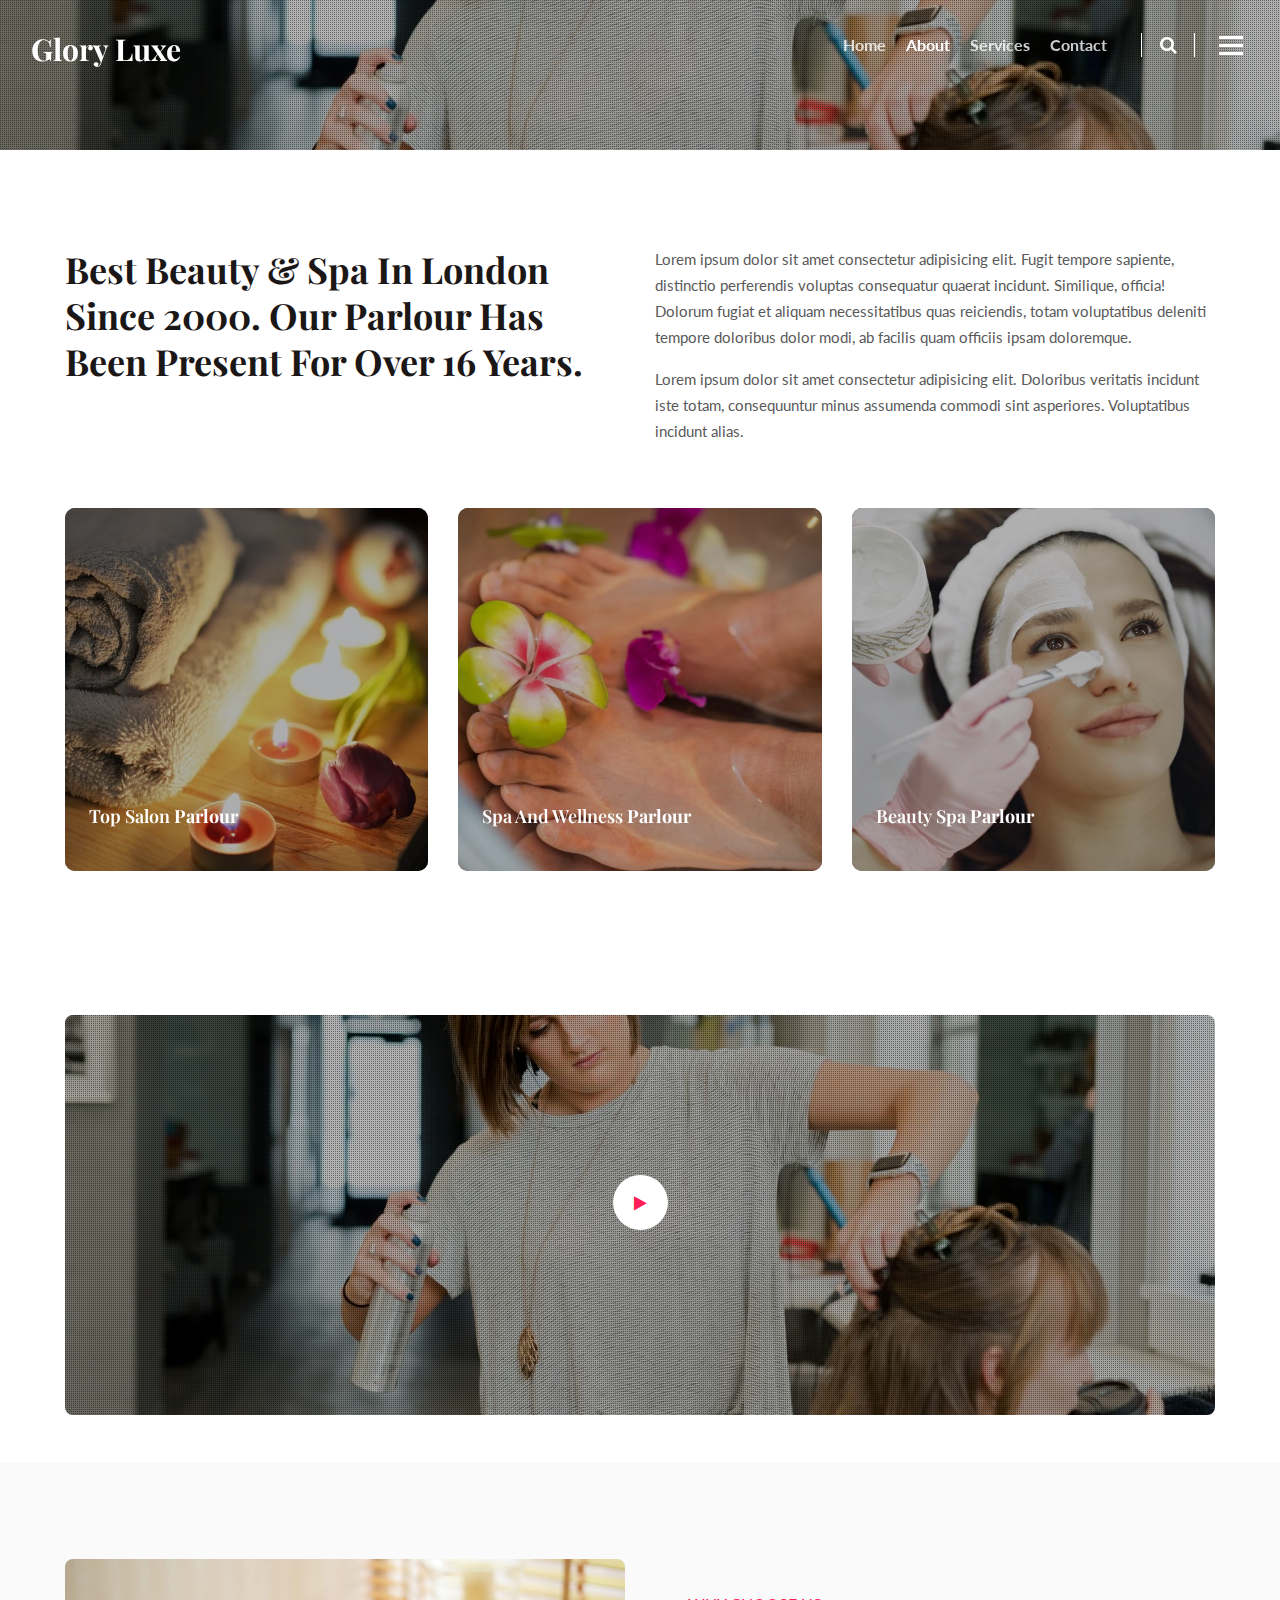
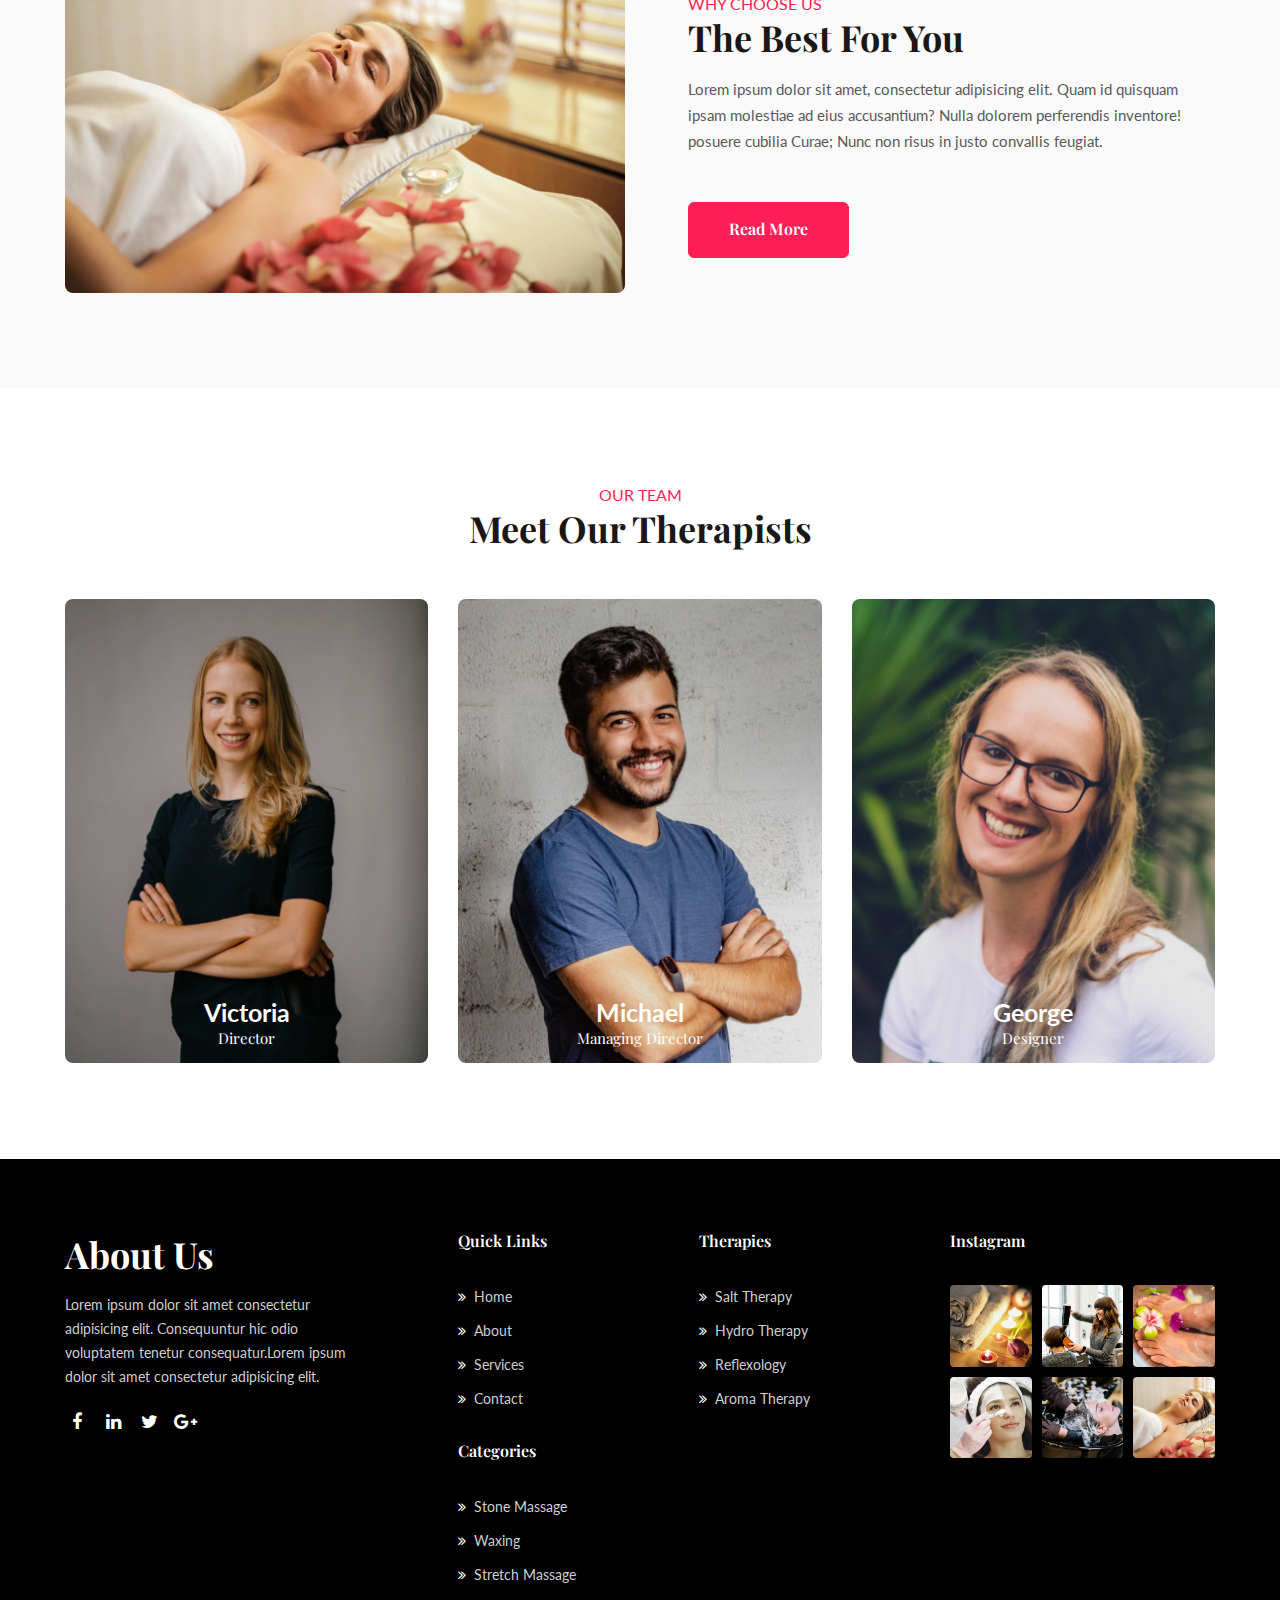
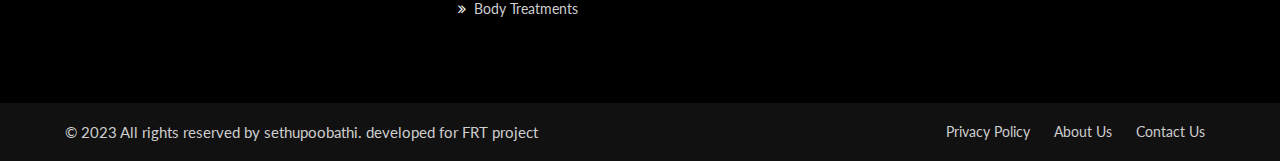
==== about.html @ 77ab6439 "Add files via upload" ====
<!doctype html>
<html lang="zxx">

<head>
	<!-- Required meta tags -->
	<meta charset="utf-8">
	<meta name="viewport" content="width=device-width, initial-scale=1, shrink-to-fit=no">
	<title>Glory Luxe a Beauty & Spa Category Bootstrap Responsive Website Template | About :: W3layouts
	</title>
	<!-- Template CSS -->
	<link rel="stylesheet" href="assets/css/style-starter.css">
	<!-- Template CSS -->
	<link
		href="//fonts.googleapis.com/css2?family=Playfair+Display:ital,wght@0,400;0,600;0,700;1,600&display=swap"
		rel="stylesheet">
	<link href="//fonts.googleapis.com/css2?family=Lato:wght@400;700&display=swap" rel="stylesheet">
	<!-- Template CSS -->
</head>

<body>
	<!--header-->
	<header id="site-header" class="fixed-top">
		<div class="container-fluid">
			<nav class="navbar navbar-expand-lg navbar-dark stroke">
				<h1> <a class="navbar-brand" href="index.html">
						<span class="sub-logo">G</span>lory <span class="sub-logo">L</span>uxe
					</a></h1>
				<!-- if logo is image enable this   
        <a class="navbar-brand" href="#index.html">
            <img src="image-path" alt="Your logo" title="Your logo" style="height:35px;" />
        </a> -->
				<button class="navbar-toggler  collapsed bg-gradient" type="button" data-toggle="collapse"
					data-target="#navbarTogglerDemo02" aria-controls="navbarTogglerDemo02" aria-expanded="false"
					aria-label="Toggle navigation">
					<span class="navbar-toggler-icon fa icon-expand fa-bars"></span>
					<span class="navbar-toggler-icon fa icon-close fa-times"></span>
					</span>
				</button>

				<div class="collapse navbar-collapse" id="navbarTogglerDemo02">
					<ul class="navbar-nav ml-auto">
						<li class="nav-item">
							<a class="nav-link" href="index.html">Home <span class="sr-only">(current)</span></a>
						</li>
						<li class="nav-item active">
							<a class="nav-link" href="about.html">About</a>
						</li>
						<li class="nav-item">
							<a class="nav-link" href="services.html">Services</a>
						</li>
						
						<li class="nav-item">
							<a class="nav-link" href="contact.html">Contact</a>
						</li>
					</ul>
					<!--/search-right-->
					<div class="search-right">
						<a href="#search" class="hnysearch-icon" title="search"><span class="fa fa-search"
								aria-hidden="true"></span></a>
						<!-- search popup -->
						<div id="search" class="pop-overlay">
							<div class="popup">
								<h3 class="hny-title two">Search Here</h3>
								<form action="#" method="post" class="search-box">
									<input type="search" placeholder="Search your Keyword" name="search"
										required="required" autofocus="">
									<button type="submit" class="btn">Search</button>
								</form>

							</div>
							<a class="close" href="#close">×</a>
						</div>
						<!-- /search popup -->
						<a href="#domain" class="domain" data-toggle="modal" data-target="#DomainModal">
							<div class="hamburger1">
								<div></div>
								<div></div>
								<div></div>
							</div>
						</a>

						<!--//search-right-->
					</div>
				</div>
			</nav>
		</div>
	</header>
	<!--/header-->


	<!-- Domain Modal -->
	<div class="modal right fade" id="DomainModal" tabindex="-1" role="dialog" aria-labelledby="DomainModalLabel2">
		<div class="modal-dialog" role="document">
			<div class="modal-content">

				<button type="button" class="close" data-dismiss="modal" aria-label="Close"><span
						aria-hidden="true">&times;</span></button>

				<div class="modal-body">
					<div class="modal__content">
						<h2 class="logo"><a class="logo-brand" href="index.html">
								<span class="sub-logo">G</span>lory <span class="sub-logo">L</span>uxe
							</a></h2>
						<!-- if logo is image enable this   
			<h2 class="logo">
			  <img src="image-path" alt="Your logo" title="Your logo" style="height:35px;" />
			</h2> -->
						<p class="mt-md-3 mt-2">Lorem ipsum dolor sit amet, elit. Eos expedita ipsam at fugiat ab.</p>
						<div class="widget-menu-items mt-sm-5 mt-4">
							<h5 class="widget-title">Menu Items</h5>
							<nav class="navbar p-0">
								<ul class="navbar-nav">
									<li class="nav-item">
										<a class="nav-link" href="index.html">Home</a>
									</li>
									<li class="nav-item active">
										<a class="nav-link" href="about.html">About</a>
									</li>
									<li class="nav-item">
										<a class="nav-link" href="services.html">Services</a>
									</li>
								
									<li class="nav-item">
										<a class="nav-link" href="contact.html">Contact</a>
									</li>
								</ul>
							</nav>
						</div>
						<div class="widget-social-icons mt-sm-5 mt-4">
							<h5 class="widget-title">Contact Us</h5>
							<ul class="icon-rounded address">
								<li>
									<p> #135 block, Barnard St. Brooklyn, <br>NY 10036, USA</p>
								</li>
								<li class="mt-3">
									<p><span class="fa fa-phone"></span> <a
											href="tel:+404-11-22-89">+1-2345-345-678-11</a></p>
								</li>
								<li class="mt-2">
									<p><span class="fa fa-envelope"></span> <a
											href="mailto:medpillhospital@mail.com">gloryluxe@mail.com</a></p>
								</li>
								<li class="top_li1 mt-2">
									<p><span class="fa fa-clock-o"></span> <a href="mailto:medpillhospital@mail.com">Mon
											- Sun 09:00 - 21:00
										</a></p>
								</li>
							</ul>
						</div>
						<div class="widget-social-icons mt-sm-5 mt-4">
							<h5 class="widget-title">Follow Us</h5>
							<ul class="icon-rounded">
								<li><a class="social-link twitter" href="#url" target="_blank"><i
											class="fa fa-twitter"></i></a></li>
								<li><a class="social-link linkedin" href="#url" target="_blank"><i
											class="fa fa-linkedin"></i></a></li>
								<li><a class="social-link tumblr" href="#url" target="_blank"><i
											class="fa fa-tumblr"></i></a></li>
							</ul>
						</div>
					</div>
				</div>
			</div>
			<!-- //modal-content -->
		</div>
		<!-- //modal-dialog -->
	</div>
	<!-- //Domain modal -->
	<!--/inner-banner-->
	<div class="inner-banner">
		<div class="inner-page-infhny">
		</div>
	</div>
	<!--//inner-banner-->
	<div class="w3l-about-us best-services py-5">
		<div class="container py-lg-5 py-sm-4">
			<div class="maghny-gd-1">
				<div class="row about-text">
					<div class="col-lg-6">
						<h3 class="hny-title">Best Beauty & Spa in London since 2000. Our parlour has been present for
							over 16
							years.</h3>
					</div>
					<div class="col-lg-6 mt-lg-0 mt-4">
						<p>Lorem ipsum dolor sit amet consectetur adipisicing elit. Fugit tempore sapiente, distinctio
							perferendis voluptas consequatur quaerat incidunt. Similique, officia! Dolorum fugiat et
							aliquam
							necessitatibus quas reiciendis, totam voluptatibus deleniti tempore doloribus dolor modi, ab
							facilis quam officiis ipsam doloremque.</p>
						<p class="mt-3">Lorem ipsum dolor sit amet consectetur adipisicing elit. Doloribus veritatis
							incidunt iste totam,
							consequuntur minus assumenda commodi sint asperiores. Voluptatibus incidunt alias.</p>
					</div>
				</div>
				<div class="row mt-5">
					<div class="maghny-gd-1 col-lg-4 col-md-6">
						<div class="maghny-grid">
							<figure class="effect-lily border-radius">
								<img class="img-fluid" src="assets/images/ab.jpg">
								<figcaption class="w3set-hny">
									<div>
										<h4>Top Salon <span> Parlour</span></h4>
										<p>Spa </p>
									</div>

								</figcaption>
							</figure>
						</div>
					</div>
					<div class="maghny-gd-1 col-lg-4 col-md-6 mt-md-0 mt-4">
						<div class="maghny-grid">
							<figure class="effect-lily border-radius">
								<img class="img-fluid" src="assets/images/ab2.jpg">
								<figcaption class="w3set-hny">
									<div>
										<h4>Spa and Wellness <span> Parlour</span></h4>
										<p>Pedicure </p>
									</div>

								</figcaption>
							</figure>
						</div>
					</div>
					<div class="maghny-gd-1 col-lg-4 col-md-6 mt-lg-0 mt-4">
						<div class="maghny-grid">
							<figure class="effect-lily border-radius">
								<img class="img-fluid" src="assets/images/ab3.jpg">
								<figcaption class="w3set-hny">
									<div>
										<h4>Beauty Spa <span> Parlour</span></h4>
										<p>Facial </p>
									</div>

								</figcaption>
							</figure>
						</div>
					</div>
				</div>
			</div>
		</div>
	</div>
	<!-- //bottom-grids -->
	<section class="w3l-about4" id="about">
		<div class="new-block py-5">
			  
				<div class="container">
				<div class="pop-img-ab position-relative">
					<div class="history-info">
				  <!-- <a href="#popup-video" class="play-view text-center position-absolute">
							  <span class="video-play-icon">
								  <span class="fa fa-play"></span>
							  </span>
						  </a> -->
	  
				  <a href="#small-dialog" class="popup-with-zoom-anim play-view text-center position-absolute">
					<span class="video-play-icon">
					  <span class="fa fa-play"></span>
					</span>
				  </a>
	  
				  <!-- dialog itself, mfp-hide class is required to make dialog hidden -->
				  <div id="small-dialog" class="zoom-anim-dialog mfp-hide">
					<iframe src="https://player.vimeo.com/video/74254578" frameborder="0" allow="autoplay; fullscreen" allowfullscreen></iframe>
				  </div>
				</div>
			  </div>
			</div>
		  </div>
		</div>
	</div>
	  </section>
	   <!-- //content-6-section -->
	<div class="w3l-bottom-grids py-5">
		<div class="container py-lg-5">
			<div class="row bottomhny-grids-sec align-items-center">
				<div class="col-lg-6 bottomhny-1">
					<img class="img-fluid" src="assets/images/banner1.jpg">
				</div>
				<div class="col-lg-6 bottomhny-gd-ingf pl-lg-5 mt-lg-0 mt-5">
					<h6 class="sub-title">Why Choose Us</h6>
					<h3 class="hny-title">The Best for You</h3>
					<p class="mt-3">Lorem ipsum dolor sit amet, consectetur adipisicing elit. Quam id quisquam ipsam
						molestiae ad eius accusantium? Nulla dolorem perferendis inventore! posuere cubilia Curae;
						Nunc non risus in justo convallis feugiat.</p>
					<div class="ready-more mt-lg-5 mt-4">
						<a class="btn btn-style btn-primary" href="about.html">Read More</a>
					</div>
				</div>
			</div>
		</div>
	</div>
	<!-- //bottom-grids -->
	<!-- team -->
	<section class="w3l-team" id="team">
		<div class="team-block py-5">
			<div class="container py-lg-5">
				<div class="wthree-title text-center mb-lg-0 mb-4">
					<h6 class="sub-title">Our Team</h6>
					<h3 class="hny-title">Meet Our Therapists</h3>
				</div>
				<div class="row">
					<div class="col-lg-4 col-sm-6 mt-lg-5 mt-3">
						<div class="box16">
							<a href="#url"><img src="assets/images/team1.jpg" alt="" class="img-fluid" /></a>
							<div class="box-content">
								<h3 class="title"><a href="#url">Victoria</a></h3>
								<span class="post">Director</span>
								<ul class="social">
									<li>
										<a href="#" class="facebook">
											<span class="fa fa-facebook-f"></span>
										</a>
									</li>
									<li>
										<a href="#" class="twitter">
											<span class="fa fa-twitter"></span>
										</a>
									</li>
								</ul>
							</div>
						</div>
					</div>
					<div class="col-lg-4 col-sm-6 mt-lg-5 mt-3">
						<div class="box16">
							<a href="#url"><img src="assets/images/team2.jpg" alt="" class="img-fluid" /></a>
							<div class="box-content">
								<h3 class="title"><a href="#url">Michael</a></h3>
								<span class="post">Managing Director</span>
								<ul class="social">
									<li>
										<a href="#" class="facebook">
											<span class="fa fa-facebook-f"></span>
										</a>
									</li>
									<li>
										<a href="#" class="twitter">
											<span class="fa fa-twitter"></span>
										</a>
									</li>
								</ul>
							</div>
						</div>
					</div>
					<div class="col-lg-4 col-sm-6 mt-lg-5 mt-3">
						<div class="box16">
							<a href="#url"><img src="assets/images/team3.jpg" alt="" class="img-fluid" /></a>
							<div class="box-content">
								<h3 class="title"><a href="#url">George</a></h3>
								<span class="post">Designer</a></span>
								<ul class="social">
									<li>
										<a href="#" class="facebook">
											<span class="fa fa-facebook-f"></span>
										</a>
									</li>
									<li>
										<a href="#" class="twitter">
											<span class="fa fa-twitter"></span>
										</a>
									</li>
								</ul>
							</div>
						</div>
					</div>

				</div>
			</div>
		</div>
	</section>
	<!-- //team -->

	<!-- footer-66 -->
	<footer class="w3l-footer-66">
		<section class="footer-inner-main">
			<div class="footer-hny-grids py-5">
				<div class="container py-lg-4">
					<div class="text-txt">
						<div class="right-side">
							<div class="row sub-columns">
								<div class="col-lg-4 col-md-6 sub-one-left pr-lg-4">
									<h3 class="hny-title two mb-3">About Us</h3>
									<!-- if logo is image enable this   
										<a class="navbar-brand" href="#index.html">
											<img src="image-path" alt="Your logo" title="Your logo" style="height:35px;" />
										</a> -->
									<p class="pr-lg-5">Lorem ipsum dolor sit amet consectetur adipisicing elit.
										Consequuntur hic odio voluptatem tenetur consequatur.Lorem ipsum dolor sit amet
										consectetur adipisicing elit. </p>
									<div class="columns-2">
										<ul class="social">
											<li><a href="#facebook"><span class="fa fa-facebook"
														aria-hidden="true"></span></a>
											</li>
											<li><a href="#linkedin"><span class="fa fa-linkedin"
														aria-hidden="true"></span></a>
											</li>
											<li><a href="#twitter"><span class="fa fa-twitter"
														aria-hidden="true"></span></a>
											</li>
											<li><a href="#google"><span class="fa fa-google-plus"
														aria-hidden="true"></span></a>
											</li>

										</ul>
									</div>
								</div>
								<div class="col-lg-5 col-md-6 sub-one-left mid-footer-gd">
									<div class="sub-two-right">
										<h6>Quick Links</h6>
										<ul>
											<li><a href="index.html"><span
														class="fa fa-angle-double-right mr-2"></span>Home</a>
											</li>
											<li><a href="about.html"><span
														class="fa fa-angle-double-right mr-2"></span>About</a>
											</li>
											<li><a href="services.html"><span
														class="fa fa-angle-double-right mr-2"></span>Services</a></li>
											<li><a href="contact.html"><span
														class="fa fa-angle-double-right mr-2"></span>Contact</a></li>
										</ul>
									</div>
									<div class="sub-two-right">
										<h6>Therapies</h6>
										<ul>
											<li><a href="#"><span class="fa fa-angle-double-right mr-2"></span>Salt
													Therapy</a>
											</li>
											<li><a href="#"><span class="fa fa-angle-double-right mr-2"></span>Hydro
													Therapy</a>
											</li>
											<li><a href="#"><span
														class="fa fa-angle-double-right mr-2"></span>Reflexology</a>
											</li>
											<li><a href="#"><span class="fa fa-angle-double-right mr-2"></span>Aroma
													Therapy</a>
											</li>
										</ul>
									</div>
									<div class="sub-two-right">
										<h6>Categories</h6>
										<ul>
											<li><a href="#"><span class="fa fa-angle-double-right mr-2"></span>Stone
													Massage</a></li>
											<li><a href="#"><span
														class="fa fa-angle-double-right mr-2"></span>Waxing</a>
											</li>
											<li><a href="#support"><span
														class="fa fa-angle-double-right mr-2"></span>Stretch Massage</a>
											</li>
											<li><a href="#terms"><span class="fa fa-angle-double-right mr-2"></span>Body
													Treatments</a>
											</li>
										</ul>
									</div>
								</div>
								<div class="col-lg-3 col-md-6 sub-one-left">
									<h6>Instagram</h6>
									<div class="footer-img-grids">
										<div class="gd-img-ft">
											<a class="" href="#">
												<img class="rounded img-fluid img-responsive" src="assets/images/ab.jpg"
													alt="image">
											</a>
										</div>
										<div class="gd-img-ft">
											<a class="" href="#">
												<img class="rounded img-fluid img-responsive"
													src="assets/images/ab1.jpg" alt="image">
											</a>
										</div>
										<div class="gd-img-ft">
											<a class="" href="#">
												<img class="rounded img-fluid img-responsive"
													src="assets/images/ab2.jpg" alt="image">
											</a>
										</div>
										<div class="gd-img-ft">
											<a class="" href="#">
												<img class="rounded img-fluid img-responsive"
													src="assets/images/ab3.jpg" alt="image">
											</a>
										</div>
										<div class="gd-img-ft">
											<a class="" href="#">
												<img class="rounded img-fluid img-responsive"
													src="assets/images/ab4.jpg" alt="image">
											</a>
										</div>
										<div class="gd-img-ft">
											<a class="" href="#">
												<img class="rounded img-fluid img-responsive"
													src="assets/images/ab5.jpg" alt="image">
											</a>
										</div>

									</div>
								</div>
							</div>
						</div>
					</div>
				</div>
			</div>
			<div class="below-section">
				<div class="container">
					<div class="copyright-footer">
						<div class="columns text-lg-left">
							<p>© 2023 All rights reserved by sethupoobathi. developed for FRT project<a</a></p>
						</div>
						<ul class="columns text-lg-right">
							<li><a href="#">Privacy Policy</a>
							</li>
							<li><a href="about.html">About Us</a>
							</li>
							<li><a href="contact.html">Contact Us</a>
							</li>
						</ul>
					</div>
				</div>
			</div>
			<!-- copyright -->
			<!-- move top -->
			<button onclick="topFunction()" id="movetop" title="Go to top">
				<span class="fa fa-arrow-up" aria-hidden="true"></span>
			</button>
			<script>
				// When the user scrolls down 20px from the top of the document, show the button
				window.onscroll = function () {
					scrollFunction()
				};

				function scrollFunction() {
					if (document.body.scrollTop > 20 || document.documentElement.scrollTop > 20) {
						document.getElementById("movetop").style.display = "block";
					} else {
						document.getElementById("movetop").style.display = "none";
					}
				}

				// When the user clicks on the button, scroll to the top of the document
				function topFunction() {
					document.body.scrollTop = 0;
					document.documentElement.scrollTop = 0;
				}
			</script>
			<!-- /move top -->

		</section>
	</footer>
	<!--//footer-66 -->
</body>

</html>
<script src="assets/js/jquery-3.3.1.min.js"></script>

<!-- disable body scroll which navbar is in active -->
<script src="assets/js/jquery.magnific-popup.min.js"></script>
<script>
	$(document).ready(function () {
		$('.popup-with-zoom-anim').magnificPopup({
			type: 'inline',

			fixedContentPos: false,
			fixedBgPos: true,

			overflowY: 'auto',

			closeBtnInside: true,
			preloader: false,

			midClick: true,
			removalDelay: 300,
			mainClass: 'my-mfp-zoom-in'
		});

		$('.popup-with-move-anim').magnificPopup({
			type: 'inline',

			fixedContentPos: false,
			fixedBgPos: true,

			overflowY: 'auto',

			closeBtnInside: true,
			preloader: false,

			midClick: true,
			removalDelay: 300,
			mainClass: 'my-mfp-slide-bottom'
		});
	});
</script>
<!--//-->
<!-- stats -->
<script src="assets/js/jquery.waypoints.min.js"></script>
<script src="assets/js/jquery.countup.js"></script>
<script>
	$('.counter').countUp();
</script>
<!-- //stats -->
<!-- disable body scroll which navbar is in active -->
<script>
	$(function () {
		$('.navbar-toggler').click(function () {
			$('body').toggleClass('noscroll');
		})
	});
</script>
<!-- disable body scroll which navbar is in active -->

<!--/MENU-JS-->
<script>
	$(window).on("scroll", function () {
		var scroll = $(window).scrollTop();

		if (scroll >= 80) {
			$("#site-header").addClass("nav-fixed");
		} else {
			$("#site-header").removeClass("nav-fixed");
		}
	});

	//Main navigation Active Class Add Remove
	$(".navbar-toggler").on("click", function () {
		$("header").toggleClass("active");
	});
	$(document).on("ready", function () {
		if ($(window).width() > 991) {
			$("header").removeClass("active");
		}
		$(window).on("resize", function () {
			if ($(window).width() > 991) {
				$("header").removeClass("active");
			}
		});
	});
</script>
<!--//MENU-JS-->
<script src="assets/js/bootstrap.min.js"></script>
---- assets/css/style-starter.css ----
@charset "UTF-8";

/*--
Author: W3layouts
Author URL: http://w3layouts.com
--*/
/*!
 * Bootstrap v4.4.1 (https://getbootstrap.com/)
 * Copyright 2011-2019 The Bootstrap Authors
 * Copyright 2011-2019 Twitter, Inc.
 * Licensed under MIT (https://github.com/twbs/bootstrap/blob/master/LICENSE)
 */
:root {
  --blue: #007bff;
  --indigo: #6610f2;
  --purple: #6f42c1;
  --pink: #e83e8c;
  --red: #dc3545;
  --orange: #fd7e14;
  --yellow: #ffc107;
  --green: #28a745;
  --teal: #20c997;
  --cyan: #17a2b8;
  --white: #fff;
  --gray: #6c757d;
  --gray-dark: #343a40;
  --primary: #d63447;
  --secondary: #f57b51;
  --success: #28a745;
  --info: #17a2b8;
  --warning: #ffc107;
  --danger: #dc3545;
  --light: #f8f9fa;
  --dark: #343a40;
  --breakpoint-xs: 0;
  --breakpoint-sm: 576px;
  --breakpoint-md: 768px;
  --breakpoint-lg: 992px;
  --breakpoint-xl: 1200px;
  --font-family-sans-serif: -apple-system, BlinkMacSystemFont, "Segoe UI", Roboto, "Helvetica Neue", Arial, "Noto Sans", sans-serif, "Apple Color Emoji", "Segoe UI Emoji", "Segoe UI Symbol", "Noto Color Emoji";
  --font-family-monospace: SFMono-Regular, Menlo, Monaco, Consolas, "Liberation Mono", "Courier New", monospace;
}

*,
*::before,
*::after {
  box-sizing: border-box;
}

html {
  font-family: sans-serif;
  line-height: 1.15;
  -webkit-text-size-adjust: 100%;
  -webkit-tap-highlight-color: rgba(0, 0, 0, 0);
}

article,
aside,
figcaption,
figure,
footer,
header,
hgroup,
main,
nav,
section {
  display: block;
}

body {
  margin: 0;
  font-family: -apple-system, BlinkMacSystemFont, "Segoe UI", Roboto, "Helvetica Neue", Arial, "Noto Sans", sans-serif, "Apple Color Emoji", "Segoe UI Emoji", "Segoe UI Symbol", "Noto Color Emoji";
  font-size: 1rem;
  font-weight: 400;
  line-height: 1.5;
  color: #212529;
  text-align: left;
  background-color: #fff;
}

[tabindex="-1"]:focus:not(:focus-visible) {
  outline: 0 !important;
}

hr {
  box-sizing: content-box;
  height: 0;
  overflow: visible;
}

h1,
h2,
h3,
h4,
h5,
h6 {
  margin-top: 0;
  margin-bottom: 0.5rem;
}

p {
  margin-top: 0;
  margin-bottom: 1rem;
}

abbr[title],
abbr[data-original-title] {
  text-decoration: underline;
  -webkit-text-decoration: underline dotted;
  text-decoration: underline dotted;
  cursor: help;
  border-bottom: 0;
  -webkit-text-decoration-skip-ink: none;
  text-decoration-skip-ink: none;
}

address {
  margin-bottom: 1rem;
  font-style: normal;
  line-height: inherit;
}

ol,
ul,
dl {
  margin-top: 0;
  margin-bottom: 1rem;
}

ol ol,
ul ul,
ol ul,
ul ol {
  margin-bottom: 0;
}

dt {
  font-weight: 700;
}

dd {
  margin-bottom: .5rem;
  margin-left: 0;
}

blockquote {
  margin: 0 0 1rem;
}

b,
strong {
  font-weight: bolder;
}

small {
  font-size: 80%;
}

sub,
sup {
  position: relative;
  font-size: 75%;
  line-height: 0;
  vertical-align: baseline;
}

sub {
  bottom: -.25em;
}

sup {
  top: -.5em;
}

a {
  color: #ff1e56;
  text-decoration: none;
  background-color: transparent;
}

a:hover {
  color: #FF0040;
  text-decoration: underline;
}

a:not([href]) {
  color: inherit;
  text-decoration: none;
}

a:not([href]):hover {
  color: inherit;
  text-decoration: none;
}

pre,
code,
kbd,
samp {
  font-family: SFMono-Regular, Menlo, Monaco, Consolas, "Liberation Mono", "Courier New", monospace;
  font-size: 1em;
}

pre {
  margin-top: 0;
  margin-bottom: 1rem;
  overflow: auto;
}

figure {
  margin: 0 0 1rem;
}

img {
  vertical-align: middle;
  border-style: none;
}

svg {
  overflow: hidden;
  vertical-align: middle;
}

table {
  border-collapse: collapse;
}

caption {
  padding-top: 0.75rem;
  padding-bottom: 0.75rem;
  color: #6c757d;
  text-align: left;
  caption-side: bottom;
}

th {
  text-align: inherit;
}

label {
  display: inline-block;
  margin-bottom: 0.5rem;
}

button {
  border-radius: 0;
}

button:focus {
  outline: 1px dotted;
  outline: 5px auto -webkit-focus-ring-color;
}

input,
button,
select,
optgroup,
textarea {
  margin: 0;
  font-family: inherit;
  font-size: inherit;
  line-height: inherit;
}

button,
input {
  overflow: visible;
}

button,
select {
  text-transform: none;
}

select {
  word-wrap: normal;
}

button,
[type="button"],
[type="reset"],
[type="submit"] {
  -webkit-appearance: button;
}

button:not(:disabled),
[type="button"]:not(:disabled),
[type="reset"]:not(:disabled),
[type="submit"]:not(:disabled) {
  cursor: pointer;
}

button::-moz-focus-inner,
[type="button"]::-moz-focus-inner,
[type="reset"]::-moz-focus-inner,
[type="submit"]::-moz-focus-inner {
  padding: 0;
  border-style: none;
}

input[type="radio"],
input[type="checkbox"] {
  box-sizing: border-box;
  padding: 0;
}

input[type="date"],
input[type="time"],
input[type="datetime-local"],
input[type="month"] {
  -webkit-appearance: listbox;
}

textarea {
  overflow: auto;
  resize: vertical;
}

fieldset {
  min-width: 0;
  padding: 0;
  margin: 0;
  border: 0;
}

legend {
  display: block;
  width: 100%;
  max-width: 100%;
  padding: 0;
  margin-bottom: .5rem;
  font-size: 1.5rem;
  line-height: inherit;
  color: inherit;
  white-space: normal;
}

@media (max-width: 1200px) {
  legend {
    font-size: calc(1.275rem + 0.3vw);
  }
}

progress {
  vertical-align: baseline;
}

[type="number"]::-webkit-inner-spin-button,
[type="number"]::-webkit-outer-spin-button {
  height: auto;
}

[type="search"] {
  outline-offset: -2px;
  -webkit-appearance: none;
}

[type="search"]::-webkit-search-decoration {
  -webkit-appearance: none;
}

::-webkit-file-upload-button {
  font: inherit;
  -webkit-appearance: button;
}

output {
  display: inline-block;
}

summary {
  display: list-item;
  cursor: pointer;
}

template {
  display: none;
}

[hidden] {
  display: none !important;
}

h1,
h2,
h3,
h4,
h5,
h6,
.h1,
.h2,
.h3,
.h4,
.h5,
.h6 {
  margin-bottom: 0.5rem;
  font-weight: 500;
  line-height: 1.2;
}

h1,
.h1 {
  font-size: 2.5rem;
}

@media (max-width: 1200px) {

  h1,
  .h1 {
    font-size: calc(1.375rem + 1.5vw);
  }
}

h2,
.h2 {
  font-size: 2rem;
}

@media (max-width: 1200px) {

  h2,
  .h2 {
    font-size: calc(1.325rem + 0.9vw);
  }
}

h3,
.h3 {
  font-size: 1.75rem;
}

@media (max-width: 1200px) {

  h3,
  .h3 {
    font-size: calc(1.3rem + 0.6vw);
  }
}

h4,
.h4 {
  font-size: 1.5rem;
}

@media (max-width: 1200px) {

  h4,
  .h4 {
    font-size: calc(1.275rem + 0.3vw);
  }
}

h5,
.h5 {
  font-size: 1.25rem;
}

h6,
.h6 {
  font-size: 1rem;
}

.lead {
  font-size: 1.25rem;
  font-weight: 300;
}

.display-1 {
  font-size: 6rem;
  font-weight: 300;
  line-height: 1.2;
}

@media (max-width: 1200px) {
  .display-1 {
    font-size: calc(1.725rem + 5.7vw);
  }
}

.display-2 {
  font-size: 5.5rem;
  font-weight: 300;
  line-height: 1.2;
}

@media (max-width: 1200px) {
  .display-2 {
    font-size: calc(1.675rem + 5.1vw);
  }
}

.display-3 {
  font-size: 4.5rem;
  font-weight: 300;
  line-height: 1.2;
}

@media (max-width: 1200px) {
  .display-3 {
    font-size: calc(1.575rem + 3.9vw);
  }
}

.display-4 {
  font-size: 3.5rem;
  font-weight: 300;
  line-height: 1.2;
}

@media (max-width: 1200px) {
  .display-4 {
    font-size: calc(1.475rem + 2.7vw);
  }
}

hr {
  margin-top: 1rem;
  margin-bottom: 1rem;
  border: 0;
  border-top: 1px solid rgba(0, 0, 0, 0.1);
}

small,
.small {
  font-size: 80%;
  font-weight: 400;
}

mark,
.mark {
  padding: 0.2em;
  background-color: #fcf8e3;
}

.list-unstyled {
  padding-left: 0;
  list-style: none;
}

.list-inline {
  padding-left: 0;
  list-style: none;
}

.list-inline-item {
  display: inline-block;
}

.list-inline-item:not(:last-child) {
  margin-right: 0.5rem;
}

.initialism {
  font-size: 90%;
  text-transform: uppercase;
}

.blockquote {
  margin-bottom: 1rem;
  font-size: 1.25rem;
}

.blockquote-footer {
  display: block;
  font-size: 80%;
  color: #6c757d;
}

.blockquote-footer::before {
  content: "\2014\00A0";
}

.img-fluid {
  max-width: 100%;
  height: auto;
}

.img-thumbnail {
  padding: 0.25rem;
  background-color: #fff;
  border: 1px solid #dee2e6;
  border-radius: 0.25rem;
  max-width: 100%;
  height: auto;
}

.figure {
  display: inline-block;
}

.figure-img {
  margin-bottom: 0.5rem;
  line-height: 1;
}

.figure-caption {
  font-size: 90%;
  color: #6c757d;
}

code {
  font-size: 87.5%;
  color: #e83e8c;
  word-wrap: break-word;
}

a>code {
  color: inherit;
}

kbd {
  padding: 0.2rem 0.4rem;
  font-size: 87.5%;
  color: #fff;
  background-color: #212529;
  border-radius: 0.2rem;
}

kbd kbd {
  padding: 0;
  font-size: 100%;
  font-weight: 700;
}

pre {
  display: block;
  font-size: 87.5%;
  color: #212529;
}

pre code {
  font-size: inherit;
  color: inherit;
  word-break: normal;
}

.pre-scrollable {
  max-height: 340px;
  overflow-y: scroll;
}

.container {
  width: 100%;
  padding-right: 15px;
  padding-left: 15px;
  margin-right: auto;
  margin-left: auto;
}

@media (min-width: 576px) {
  .container {
    max-width: 540px;
  }
}

@media (min-width: 768px) {
  .container {
    max-width: 720px;
  }
}

@media (min-width: 992px) {
  .container {
    max-width: 960px;
  }
}

@media (min-width: 1200px) {
  .container {
    max-width: 1140px;
  }
}

.container-fluid,
.container-sm,
.container-md,
.container-lg,
.container-xl {
  width: 100%;
  padding-right: 15px;
  padding-left: 15px;
  margin-right: auto;
  margin-left: auto;
}

@media (min-width: 576px) {

  .container,
  .container-sm {
    max-width: 540px;
  }
}

@media (min-width: 768px) {

  .container,
  .container-sm,
  .container-md {
    max-width: 720px;
  }
}

@media (min-width: 992px) {

  .container,
  .container-sm,
  .container-md,
  .container-lg {
    max-width: 960px;
  }
}

@media (min-width: 1200px) {

  .container,
  .container-sm,
  .container-md,
  .container-lg,
  .container-xl {
    max-width: 1140px;
  }
}

.row {
  display: flex;
  flex-wrap: wrap;
  margin-right: -15px;
  margin-left: -15px;
}

.no-gutters {
  margin-right: 0;
  margin-left: 0;
}

.no-gutters>.col,
.no-gutters>[class*="col-"] {
  padding-right: 0;
  padding-left: 0;
}

.col-1,
.col-2,
.col-3,
.col-4,
.col-5,
.col-6,
.col-7,
.col-8,
.col-9,
.col-10,
.col-11,
.col-12,
.col,
.col-auto,
.col-sm-1,
.col-sm-2,
.col-sm-3,
.col-sm-4,
.col-sm-5,
.col-sm-6,
.col-sm-7,
.col-sm-8,
.col-sm-9,
.col-sm-10,
.col-sm-11,
.col-sm-12,
.col-sm,
.col-sm-auto,
.col-md-1,
.col-md-2,
.col-md-3,
.col-md-4,
.col-md-5,
.col-md-6,
.col-md-7,
.col-md-8,
.col-md-9,
.col-md-10,
.col-md-11,
.col-md-12,
.col-md,
.col-md-auto,
.col-lg-1,
.col-lg-2,
.col-lg-3,
.col-lg-4,
.col-lg-5,
.col-lg-6,
.col-lg-7,
.col-lg-8,
.col-lg-9,
.col-lg-10,
.col-lg-11,
.col-lg-12,
.col-lg,
.col-lg-auto,
.col-xl-1,
.col-xl-2,
.col-xl-3,
.col-xl-4,
.col-xl-5,
.col-xl-6,
.col-xl-7,
.col-xl-8,
.col-xl-9,
.col-xl-10,
.col-xl-11,
.col-xl-12,
.col-xl,
.col-xl-auto {
  position: relative;
  width: 100%;
  padding-right: 15px;
  padding-left: 15px;
}

.col {
  flex-basis: 0;
  flex-grow: 1;
  max-width: 100%;
}

.row-cols-1>* {
  flex: 0 0 100%;
  max-width: 100%;
}

.row-cols-2>* {
  flex: 0 0 50%;
  max-width: 50%;
}

.row-cols-3>* {
  flex: 0 0 33.33333%;
  max-width: 33.33333%;
}

.row-cols-4>* {
  flex: 0 0 25%;
  max-width: 25%;
}

.row-cols-5>* {
  flex: 0 0 20%;
  max-width: 20%;
}

.row-cols-6>* {
  flex: 0 0 16.66667%;
  max-width: 16.66667%;
}

.col-auto {
  flex: 0 0 auto;
  width: auto;
  max-width: 100%;
}

.col-1 {
  flex: 0 0 8.33333%;
  max-width: 8.33333%;
}

.col-2 {
  flex: 0 0 16.66667%;
  max-width: 16.66667%;
}

.col-3 {
  flex: 0 0 25%;
  max-width: 25%;
}

.col-4 {
  flex: 0 0 33.33333%;
  max-width: 33.33333%;
}

.col-5 {
  flex: 0 0 41.66667%;
  max-width: 41.66667%;
}

.col-6 {
  flex: 0 0 50%;
  max-width: 50%;
}

.col-7 {
  flex: 0 0 58.33333%;
  max-width: 58.33333%;
}

.col-8 {
  flex: 0 0 66.66667%;
  max-width: 66.66667%;
}

.col-9 {
  flex: 0 0 75%;
  max-width: 75%;
}

.col-10 {
  flex: 0 0 83.33333%;
  max-width: 83.33333%;
}

.col-11 {
  flex: 0 0 91.66667%;
  max-width: 91.66667%;
}

.col-12 {
  flex: 0 0 100%;
  max-width: 100%;
}

.order-first {
  order: -1;
}

.order-last {
  order: 13;
}

.order-0 {
  order: 0;
}

.order-1 {
  order: 1;
}

.order-2 {
  order: 2;
}

.order-3 {
  order: 3;
}

.order-4 {
  order: 4;
}

.order-5 {
  order: 5;
}

.order-6 {
  order: 6;
}

.order-7 {
  order: 7;
}

.order-8 {
  order: 8;
}

.order-9 {
  order: 9;
}

.order-10 {
  order: 10;
}

.order-11 {
  order: 11;
}

.order-12 {
  order: 12;
}

.offset-1 {
  margin-left: 8.33333%;
}

.offset-2 {
  margin-left: 16.66667%;
}

.offset-3 {
  margin-left: 25%;
}

.offset-4 {
  margin-left: 33.33333%;
}

.offset-5 {
  margin-left: 41.66667%;
}

.offset-6 {
  margin-left: 50%;
}

.offset-7 {
  margin-left: 58.33333%;
}

.offset-8 {
  margin-left: 66.66667%;
}

.offset-9 {
  margin-left: 75%;
}

.offset-10 {
  margin-left: 83.33333%;
}

.offset-11 {
  margin-left: 91.66667%;
}

@media (min-width: 576px) {
  .col-sm {
    flex-basis: 0;
    flex-grow: 1;
    max-width: 100%;
  }

  .row-cols-sm-1>* {
    flex: 0 0 100%;
    max-width: 100%;
  }

  .row-cols-sm-2>* {
    flex: 0 0 50%;
    max-width: 50%;
  }

  .row-cols-sm-3>* {
    flex: 0 0 33.33333%;
    max-width: 33.33333%;
  }

  .row-cols-sm-4>* {
    flex: 0 0 25%;
    max-width: 25%;
  }

  .row-cols-sm-5>* {
    flex: 0 0 20%;
    max-width: 20%;
  }

  .row-cols-sm-6>* {
    flex: 0 0 16.66667%;
    max-width: 16.66667%;
  }

  .col-sm-auto {
    flex: 0 0 auto;
    width: auto;
    max-width: 100%;
  }

  .col-sm-1 {
    flex: 0 0 8.33333%;
    max-width: 8.33333%;
  }

  .col-sm-2 {
    flex: 0 0 16.66667%;
    max-width: 16.66667%;
  }

  .col-sm-3 {
    flex: 0 0 25%;
    max-width: 25%;
  }

  .col-sm-4 {
    flex: 0 0 33.33333%;
    max-width: 33.33333%;
  }

  .col-sm-5 {
    flex: 0 0 41.66667%;
    max-width: 41.66667%;
  }

  .col-sm-6 {
    flex: 0 0 50%;
    max-width: 50%;
  }

  .col-sm-7 {
    flex: 0 0 58.33333%;
    max-width: 58.33333%;
  }

  .col-sm-8 {
    flex: 0 0 66.66667%;
    max-width: 66.66667%;
  }

  .col-sm-9 {
    flex: 0 0 75%;
    max-width: 75%;
  }

  .col-sm-10 {
    flex: 0 0 83.33333%;
    max-width: 83.33333%;
  }

  .col-sm-11 {
    flex: 0 0 91.66667%;
    max-width: 91.66667%;
  }

  .col-sm-12 {
    flex: 0 0 100%;
    max-width: 100%;
  }

  .order-sm-first {
    order: -1;
  }

  .order-sm-last {
    order: 13;
  }

  .order-sm-0 {
    order: 0;
  }

  .order-sm-1 {
    order: 1;
  }

  .order-sm-2 {
    order: 2;
  }

  .order-sm-3 {
    order: 3;
  }

  .order-sm-4 {
    order: 4;
  }

  .order-sm-5 {
    order: 5;
  }

  .order-sm-6 {
    order: 6;
  }

  .order-sm-7 {
    order: 7;
  }

  .order-sm-8 {
    order: 8;
  }

  .order-sm-9 {
    order: 9;
  }

  .order-sm-10 {
    order: 10;
  }

  .order-sm-11 {
    order: 11;
  }

  .order-sm-12 {
    order: 12;
  }

  .offset-sm-0 {
    margin-left: 0;
  }

  .offset-sm-1 {
    margin-left: 8.33333%;
  }

  .offset-sm-2 {
    margin-left: 16.66667%;
  }

  .offset-sm-3 {
    margin-left: 25%;
  }

  .offset-sm-4 {
    margin-left: 33.33333%;
  }

  .offset-sm-5 {
    margin-left: 41.66667%;
  }

  .offset-sm-6 {
    margin-left: 50%;
  }

  .offset-sm-7 {
    margin-left: 58.33333%;
  }

  .offset-sm-8 {
    margin-left: 66.66667%;
  }

  .offset-sm-9 {
    margin-left: 75%;
  }

  .offset-sm-10 {
    margin-left: 83.33333%;
  }

  .offset-sm-11 {
    margin-left: 91.66667%;
  }
}

@media (min-width: 768px) {
  .col-md {
    flex-basis: 0;
    flex-grow: 1;
    max-width: 100%;
  }

  .row-cols-md-1>* {
    flex: 0 0 100%;
    max-width: 100%;
  }

  .row-cols-md-2>* {
    flex: 0 0 50%;
    max-width: 50%;
  }

  .row-cols-md-3>* {
    flex: 0 0 33.33333%;
    max-width: 33.33333%;
  }

  .row-cols-md-4>* {
    flex: 0 0 25%;
    max-width: 25%;
  }

  .row-cols-md-5>* {
    flex: 0 0 20%;
    max-width: 20%;
  }

  .row-cols-md-6>* {
    flex: 0 0 16.66667%;
    max-width: 16.66667%;
  }

  .col-md-auto {
    flex: 0 0 auto;
    width: auto;
    max-width: 100%;
  }

  .col-md-1 {
    flex: 0 0 8.33333%;
    max-width: 8.33333%;
  }

  .col-md-2 {
    flex: 0 0 16.66667%;
    max-width: 16.66667%;
  }

  .col-md-3 {
    flex: 0 0 25%;
    max-width: 25%;
  }

  .col-md-4 {
    flex: 0 0 33.33333%;
    max-width: 33.33333%;
  }

  .col-md-5 {
    flex: 0 0 41.66667%;
    max-width: 41.66667%;
  }

  .col-md-6 {
    flex: 0 0 50%;
    max-width: 50%;
  }

  .col-md-7 {
    flex: 0 0 58.33333%;
    max-width: 58.33333%;
  }

  .col-md-8 {
    flex: 0 0 66.66667%;
    max-width: 66.66667%;
  }

  .col-md-9 {
    flex: 0 0 75%;
    max-width: 75%;
  }

  .col-md-10 {
    flex: 0 0 83.33333%;
    max-width: 83.33333%;
  }

  .col-md-11 {
    flex: 0 0 91.66667%;
    max-width: 91.66667%;
  }

  .col-md-12 {
    flex: 0 0 100%;
    max-width: 100%;
  }

  .order-md-first {
    order: -1;
  }

  .order-md-last {
    order: 13;
  }

  .order-md-0 {
    order: 0;
  }

  .order-md-1 {
    order: 1;
  }

  .order-md-2 {
    order: 2;
  }

  .order-md-3 {
    order: 3;
  }

  .order-md-4 {
    order: 4;
  }

  .order-md-5 {
    order: 5;
  }

  .order-md-6 {
    order: 6;
  }

  .order-md-7 {
    order: 7;
  }

  .order-md-8 {
    order: 8;
  }

  .order-md-9 {
    order: 9;
  }

  .order-md-10 {
    order: 10;
  }

  .order-md-11 {
    order: 11;
  }

  .order-md-12 {
    order: 12;
  }

  .offset-md-0 {
    margin-left: 0;
  }

  .offset-md-1 {
    margin-left: 8.33333%;
  }

  .offset-md-2 {
    margin-left: 16.66667%;
  }

  .offset-md-3 {
    margin-left: 25%;
  }

  .offset-md-4 {
    margin-left: 33.33333%;
  }

  .offset-md-5 {
    margin-left: 41.66667%;
  }

  .offset-md-6 {
    margin-left: 50%;
  }

  .offset-md-7 {
    margin-left: 58.33333%;
  }

  .offset-md-8 {
    margin-left: 66.66667%;
  }

  .offset-md-9 {
    margin-left: 75%;
  }

  .offset-md-10 {
    margin-left: 83.33333%;
  }

  .offset-md-11 {
    margin-left: 91.66667%;
  }
}

@media (min-width: 992px) {
  .col-lg {
    flex-basis: 0;
    flex-grow: 1;
    max-width: 100%;
  }

  .row-cols-lg-1>* {
    flex: 0 0 100%;
    max-width: 100%;
  }

  .row-cols-lg-2>* {
    flex: 0 0 50%;
    max-width: 50%;
  }

  .row-cols-lg-3>* {
    flex: 0 0 33.33333%;
    max-width: 33.33333%;
  }

  .row-cols-lg-4>* {
    flex: 0 0 25%;
    max-width: 25%;
  }

  .row-cols-lg-5>* {
    flex: 0 0 20%;
    max-width: 20%;
  }

  .row-cols-lg-6>* {
    flex: 0 0 16.66667%;
    max-width: 16.66667%;
  }

  .col-lg-auto {
    flex: 0 0 auto;
    width: auto;
    max-width: 100%;
  }

  .col-lg-1 {
    flex: 0 0 8.33333%;
    max-width: 8.33333%;
  }

  .col-lg-2 {
    flex: 0 0 16.66667%;
    max-width: 16.66667%;
  }

  .col-lg-3 {
    flex: 0 0 25%;
    max-width: 25%;
  }

  .col-lg-4 {
    flex: 0 0 33.33333%;
    max-width: 33.33333%;
  }

  .col-lg-5 {
    flex: 0 0 41.66667%;
    max-width: 41.66667%;
  }

  .col-lg-6 {
    flex: 0 0 50%;
    max-width: 50%;
  }

  .col-lg-7 {
    flex: 0 0 58.33333%;
    max-width: 58.33333%;
  }

  .col-lg-8 {
    flex: 0 0 66.66667%;
    max-width: 66.66667%;
  }

  .col-lg-9 {
    flex: 0 0 75%;
    max-width: 75%;
  }

  .col-lg-10 {
    flex: 0 0 83.33333%;
    max-width: 83.33333%;
  }

  .col-lg-11 {
    flex: 0 0 91.66667%;
    max-width: 91.66667%;
  }

  .col-lg-12 {
    flex: 0 0 100%;
    max-width: 100%;
  }

  .order-lg-first {
    order: -1;
  }

  .order-lg-last {
    order: 13;
  }

  .order-lg-0 {
    order: 0;
  }

  .order-lg-1 {
    order: 1;
  }

  .order-lg-2 {
    order: 2;
  }

  .order-lg-3 {
    order: 3;
  }

  .order-lg-4 {
    order: 4;
  }

  .order-lg-5 {
    order: 5;
  }

  .order-lg-6 {
    order: 6;
  }

  .order-lg-7 {
    order: 7;
  }

  .order-lg-8 {
    order: 8;
  }

  .order-lg-9 {
    order: 9;
  }

  .order-lg-10 {
    order: 10;
  }

  .order-lg-11 {
    order: 11;
  }

  .order-lg-12 {
    order: 12;
  }

  .offset-lg-0 {
    margin-left: 0;
  }

  .offset-lg-1 {
    margin-left: 8.33333%;
  }

  .offset-lg-2 {
    margin-left: 16.66667%;
  }

  .offset-lg-3 {
    margin-left: 25%;
  }

  .offset-lg-4 {
    margin-left: 33.33333%;
  }

  .offset-lg-5 {
    margin-left: 41.66667%;
  }

  .offset-lg-6 {
    margin-left: 50%;
  }

  .offset-lg-7 {
    margin-left: 58.33333%;
  }

  .offset-lg-8 {
    margin-left: 66.66667%;
  }

  .offset-lg-9 {
    margin-left: 75%;
  }

  .offset-lg-10 {
    margin-left: 83.33333%;
  }

  .offset-lg-11 {
    margin-left: 91.66667%;
  }
}

@media (min-width: 1200px) {
  .col-xl {
    flex-basis: 0;
    flex-grow: 1;
    max-width: 100%;
  }

  .row-cols-xl-1>* {
    flex: 0 0 100%;
    max-width: 100%;
  }

  .row-cols-xl-2>* {
    flex: 0 0 50%;
    max-width: 50%;
  }

  .row-cols-xl-3>* {
    flex: 0 0 33.33333%;
    max-width: 33.33333%;
  }

  .row-cols-xl-4>* {
    flex: 0 0 25%;
    max-width: 25%;
  }

  .row-cols-xl-5>* {
    flex: 0 0 20%;
    max-width: 20%;
  }

  .row-cols-xl-6>* {
    flex: 0 0 16.66667%;
    max-width: 16.66667%;
  }

  .col-xl-auto {
    flex: 0 0 auto;
    width: auto;
    max-width: 100%;
  }

  .col-xl-1 {
    flex: 0 0 8.33333%;
    max-width: 8.33333%;
  }

  .col-xl-2 {
    flex: 0 0 16.66667%;
    max-width: 16.66667%;
  }

  .col-xl-3 {
    flex: 0 0 25%;
    max-width: 25%;
  }

  .col-xl-4 {
    flex: 0 0 33.33333%;
    max-width: 33.33333%;
  }

  .col-xl-5 {
    flex: 0 0 41.66667%;
    max-width: 41.66667%;
  }

  .col-xl-6 {
    flex: 0 0 50%;
    max-width: 50%;
  }

  .col-xl-7 {
    flex: 0 0 58.33333%;
    max-width: 58.33333%;
  }

  .col-xl-8 {
    flex: 0 0 66.66667%;
    max-width: 66.66667%;
  }

  .col-xl-9 {
    flex: 0 0 75%;
    max-width: 75%;
  }

  .col-xl-10 {
    flex: 0 0 83.33333%;
    max-width: 83.33333%;
  }

  .col-xl-11 {
    flex: 0 0 91.66667%;
    max-width: 91.66667%;
  }

  .col-xl-12 {
    flex: 0 0 100%;
    max-width: 100%;
  }

  .order-xl-first {
    order: -1;
  }

  .order-xl-last {
    order: 13;
  }

  .order-xl-0 {
    order: 0;
  }

  .order-xl-1 {
    order: 1;
  }

  .order-xl-2 {
    order: 2;
  }

  .order-xl-3 {
    order: 3;
  }

  .order-xl-4 {
    order: 4;
  }

  .order-xl-5 {
    order: 5;
  }

  .order-xl-6 {
    order: 6;
  }

  .order-xl-7 {
    order: 7;
  }

  .order-xl-8 {
    order: 8;
  }

  .order-xl-9 {
    order: 9;
  }

  .order-xl-10 {
    order: 10;
  }

  .order-xl-11 {
    order: 11;
  }

  .order-xl-12 {
    order: 12;
  }

  .offset-xl-0 {
    margin-left: 0;
  }

  .offset-xl-1 {
    margin-left: 8.33333%;
  }

  .offset-xl-2 {
    margin-left: 16.66667%;
  }

  .offset-xl-3 {
    margin-left: 25%;
  }

  .offset-xl-4 {
    margin-left: 33.33333%;
  }

  .offset-xl-5 {
    margin-left: 41.66667%;
  }

  .offset-xl-6 {
    margin-left: 50%;
  }

  .offset-xl-7 {
    margin-left: 58.33333%;
  }

  .offset-xl-8 {
    margin-left: 66.66667%;
  }

  .offset-xl-9 {
    margin-left: 75%;
  }

  .offset-xl-10 {
    margin-left: 83.33333%;
  }

  .offset-xl-11 {
    margin-left: 91.66667%;
  }
}

.table {
  width: 100%;
  margin-bottom: 1rem;
  color: #212529;
}

.table th,
.table td {
  padding: 0.75rem;
  vertical-align: top;
  border-top: 1px solid #dee2e6;
}

.table thead th {
  vertical-align: bottom;
  border-bottom: 2px solid #dee2e6;
}

.table tbody+tbody {
  border-top: 2px solid #dee2e6;
}

.table-sm th,
.table-sm td {
  padding: 0.3rem;
}

.table-bordered {
  border: 1px solid #dee2e6;
}

.table-bordered th,
.table-bordered td {
  border: 1px solid #dee2e6;
}

.table-bordered thead th,
.table-bordered thead td {
  border-bottom-width: 2px;
}

.table-borderless th,
.table-borderless td,
.table-borderless thead th,
.table-borderless tbody+tbody {
  border: 0;
}

.table-striped tbody tr:nth-of-type(odd) {
  background-color: rgba(0, 0, 0, 0.05);
}

.table-hover tbody tr:hover {
  color: #212529;
  background-color: rgba(0, 0, 0, 0.075);
}

.table-primary,
.table-primary>th,
.table-primary>td {
  background-color: #f4c6cb;
}

.table-primary th,
.table-primary td,
.table-primary thead th,
.table-primary tbody+tbody {
  border-color: #ea959f;
}

.table-hover .table-primary:hover {
  background-color: #f0b1b8;
}

.table-hover .table-primary:hover>td,
.table-hover .table-primary:hover>th {
  background-color: #f0b1b8;
}

.table-secondary,
.table-secondary>th,
.table-secondary>td {
  background-color: #fcdace;
}

.table-secondary th,
.table-secondary td,
.table-secondary thead th,
.table-secondary tbody+tbody {
  border-color: #fabaa5;
}

.table-hover .table-secondary:hover {
  background-color: #fbc8b6;
}

.table-hover .table-secondary:hover>td,
.table-hover .table-secondary:hover>th {
  background-color: #fbc8b6;
}

.table-success,
.table-success>th,
.table-success>td {
  background-color: #c3e6cb;
}

.table-success th,
.table-success td,
.table-success thead th,
.table-success tbody+tbody {
  border-color: #8fd19e;
}

.table-hover .table-success:hover {
  background-color: #b1dfbb;
}

.table-hover .table-success:hover>td,
.table-hover .table-success:hover>th {
  background-color: #b1dfbb;
}

.table-info,
.table-info>th,
.table-info>td {
  background-color: #bee5eb;
}

.table-info th,
.table-info td,
.table-info thead th,
.table-info tbody+tbody {
  border-color: #86cfda;
}

.table-hover .table-info:hover {
  background-color: #abdde5;
}

.table-hover .table-info:hover>td,
.table-hover .table-info:hover>th {
  background-color: #abdde5;
}

.table-warning,
.table-warning>th,
.table-warning>td {
  background-color: #ffeeba;
}

.table-warning th,
.table-warning td,
.table-warning thead th,
.table-warning tbody+tbody {
  border-color: #ffdf7e;
}

.table-hover .table-warning:hover {
  background-color: #ffe8a1;
}

.table-hover .table-warning:hover>td,
.table-hover .table-warning:hover>th {
  background-color: #ffe8a1;
}

.table-danger,
.table-danger>th,
.table-danger>td {
  background-color: #f5c6cb;
}

.table-danger th,
.table-danger td,
.table-danger thead th,
.table-danger tbody+tbody {
  border-color: #ed969e;
}

.table-hover .table-danger:hover {
  background-color: #f1b0b7;
}

.table-hover .table-danger:hover>td,
.table-hover .table-danger:hover>th {
  background-color: #f1b0b7;
}

.table-light,
.table-light>th,
.table-light>td {
  background-color: #fdfdfe;
}

.table-light th,
.table-light td,
.table-light thead th,
.table-light tbody+tbody {
  border-color: #fbfcfc;
}

.table-hover .table-light:hover {
  background-color: #ececf6;
}

.table-hover .table-light:hover>td,
.table-hover .table-light:hover>th {
  background-color: #ececf6;
}

.table-dark,
.table-dark>th,
.table-dark>td {
  background-color: #c6c8ca;
}

.table-dark th,
.table-dark td,
.table-dark thead th,
.table-dark tbody+tbody {
  border-color: #95999c;
}

.table-hover .table-dark:hover {
  background-color: #b9bbbe;
}

.table-hover .table-dark:hover>td,
.table-hover .table-dark:hover>th {
  background-color: #b9bbbe;
}

.table-active,
.table-active>th,
.table-active>td {
  background-color: rgba(0, 0, 0, 0.075);
}

.table-hover .table-active:hover {
  background-color: rgba(0, 0, 0, 0.075);
}

.table-hover .table-active:hover>td,
.table-hover .table-active:hover>th {
  background-color: rgba(0, 0, 0, 0.075);
}

.table .thead-dark th {
  color: #fff;
  background-color: #343a40;
  border-color: #454d55;
}

.table .thead-light th {
  color: #495057;
  background-color: #e9ecef;
  border-color: #dee2e6;
}

.table-dark {
  color: #fff;
  background-color: #343a40;
}

.table-dark th,
.table-dark td,
.table-dark thead th {
  border-color: #454d55;
}

.table-dark.table-bordered {
  border: 0;
}

.table-dark.table-striped tbody tr:nth-of-type(odd) {
  background-color: rgba(255, 255, 255, 0.05);
}

.table-dark.table-hover tbody tr:hover {
  color: #fff;
  background-color: rgba(255, 255, 255, 0.075);
}

@media (max-width: 575.98px) {
  .table-responsive-sm {
    display: block;
    width: 100%;
    overflow-x: auto;
    -webkit-overflow-scrolling: touch;
  }

  .table-responsive-sm>.table-bordered {
    border: 0;
  }
}

@media (max-width: 767.98px) {
  .table-responsive-md {
    display: block;
    width: 100%;
    overflow-x: auto;
    -webkit-overflow-scrolling: touch;
  }

  .table-responsive-md>.table-bordered {
    border: 0;
  }
}

@media (max-width: 991.98px) {
  .table-responsive-lg {
    display: block;
    width: 100%;
    overflow-x: auto;
    -webkit-overflow-scrolling: touch;
  }

  .table-responsive-lg>.table-bordered {
    border: 0;
  }
}

@media (max-width: 1199.98px) {
  .table-responsive-xl {
    display: block;
    width: 100%;
    overflow-x: auto;
    -webkit-overflow-scrolling: touch;
  }

  .table-responsive-xl>.table-bordered {
    border: 0;
  }
}

.table-responsive {
  display: block;
  width: 100%;
  overflow-x: auto;
  -webkit-overflow-scrolling: touch;
}

.table-responsive>.table-bordered {
  border: 0;
}

.form-control {
  display: block;
  width: 100%;
  height: calc(1.5em + 0.75rem + 2px);
  padding: 0.375rem 0.75rem;
  font-size: 1rem;
  font-weight: 400;
  line-height: 1.5;
  color: #495057;
  background-color: #fff;
  background-clip: padding-box;
  border: 1px solid #ced4da;
  border-radius: 0.25rem;
  transition: border-color 0.15s ease-in-out, box-shadow 0.15s ease-in-out;
}

@media (prefers-reduced-motion: reduce) {
  .form-control {
    transition: none;
  }
}

.form-control::-ms-expand {
  background-color: transparent;
  border: 0;
}

.form-control:-moz-focusring {
  color: transparent;
  text-shadow: 0 0 0 #495057;
}

.form-control:focus {
  color: #495057;
  background-color: #fff;
  border-color: #eb9ea7;
  outline: 0;
  box-shadow: none;
}

.form-control::-webkit-input-placeholder {
  color: #6c757d;
  opacity: 1;
}

.form-control::-moz-placeholder {
  color: #6c757d;
  opacity: 1;
}

.form-control:-ms-input-placeholder {
  color: #6c757d;
  opacity: 1;
}

.form-control::-ms-input-placeholder {
  color: #6c757d;
  opacity: 1;
}

.form-control::placeholder {
  color: #6c757d;
  opacity: 1;
}

.form-control:disabled,
.form-control[readonly] {
  background-color: #e9ecef;
  opacity: 1;
}

select.form-control:focus::-ms-value {
  color: #495057;
  background-color: #fff;
}

.form-control-file,
.form-control-range {
  display: block;
  width: 100%;
}

.col-form-label {
  padding-top: calc(0.375rem + 1px);
  padding-bottom: calc(0.375rem + 1px);
  margin-bottom: 0;
  font-size: inherit;
  line-height: 1.5;
}

.col-form-label-lg {
  padding-top: calc(0.5rem + 1px);
  padding-bottom: calc(0.5rem + 1px);
  font-size: 1.25rem;
  line-height: 1.5;
}

.col-form-label-sm {
  padding-top: calc(0.25rem + 1px);
  padding-bottom: calc(0.25rem + 1px);
  font-size: 0.875rem;
  line-height: 1.5;
}

.form-control-plaintext {
  display: block;
  width: 100%;
  padding: 0.375rem 0;
  margin-bottom: 0;
  font-size: 1rem;
  line-height: 1.5;
  color: #212529;
  background-color: transparent;
  border: solid transparent;
  border-width: 1px 0;
}

.form-control-plaintext.form-control-sm,
.form-control-plaintext.form-control-lg {
  padding-right: 0;
  padding-left: 0;
}

.form-control-sm {
  height: calc(1.5em + 0.5rem + 2px);
  padding: 0.25rem 0.5rem;
  font-size: 0.875rem;
  line-height: 1.5;
  border-radius: 0.2rem;
}

.form-control-lg {
  height: calc(1.5em + 1rem + 2px);
  padding: 0.5rem 1rem;
  font-size: 1.25rem;
  line-height: 1.5;
  border-radius: 0.3rem;
}

select.form-control[size],
select.form-control[multiple] {
  height: auto;
}

textarea.form-control {
  height: auto;
}

.form-group {
  margin-bottom: 1rem;
}

.form-text {
  display: block;
  margin-top: 0.25rem;
}

.form-row {
  display: flex;
  flex-wrap: wrap;
  margin-right: -5px;
  margin-left: -5px;
}

.form-row>.col,
.form-row>[class*="col-"] {
  padding-right: 5px;
  padding-left: 5px;
}

.form-check {
  position: relative;
  display: block;
  padding-left: 1.25rem;
}

.form-check-input {
  position: absolute;
  margin-top: 0.3rem;
  margin-left: -1.25rem;
}

.form-check-input[disabled]~.form-check-label,
.form-check-input:disabled~.form-check-label {
  color: #6c757d;
}

.form-check-label {
  margin-bottom: 0;
}

.form-check-inline {
  display: inline-flex;
  align-items: center;
  padding-left: 0;
  margin-right: 0.75rem;
}

.form-check-inline .form-check-input {
  position: static;
  margin-top: 0;
  margin-right: 0.3125rem;
  margin-left: 0;
}

.valid-feedback {
  display: none;
  width: 100%;
  margin-top: 0.25rem;
  font-size: 80%;
  color: #28a745;
}

.valid-tooltip {
  position: absolute;
  top: 100%;
  z-index: 5;
  display: none;
  max-width: 100%;
  padding: 0.25rem 0.5rem;
  margin-top: .1rem;
  font-size: 0.875rem;
  line-height: 1.5;
  color: #fff;
  background-color: rgba(40, 167, 69, 0.9);
  border-radius: 0.25rem;
}

.was-validated :valid~.valid-feedback,
.was-validated :valid~.valid-tooltip,
.is-valid~.valid-feedback,
.is-valid~.valid-tooltip {
  display: block;
}

.was-validated .form-control:valid,
.form-control.is-valid {
  border-color: #28a745;
  padding-right: calc(1.5em + 0.75rem);
  background-image: url("data:image/svg+xml,%3csvg xmlns='http://www.w3.org/2000/svg' width='8' height='8' viewBox='0 0 8 8'%3e%3cpath fill='%2328a745' d='M2.3 6.73L.6 4.53c-.4-1.04.46-1.4 1.1-.8l1.1 1.4 3.4-3.8c.6-.63 1.6-.27 1.2.7l-4 4.6c-.43.5-.8.4-1.1.1z'/%3e%3c/svg%3e");
  background-repeat: no-repeat;
  background-position: right calc(0.375em + 0.1875rem) center;
  background-size: calc(0.75em + 0.375rem) calc(0.75em + 0.375rem);
}

.was-validated .form-control:valid:focus,
.form-control.is-valid:focus {
  border-color: #28a745;
  box-shadow: 0 0 0 0.2rem rgba(40, 167, 69, 0.25);
}

.was-validated textarea.form-control:valid,
textarea.form-control.is-valid {
  padding-right: calc(1.5em + 0.75rem);
  background-position: top calc(0.375em + 0.1875rem) right calc(0.375em + 0.1875rem);
}

.was-validated .custom-select:valid,
.custom-select.is-valid {
  border-color: #28a745;
  padding-right: calc(0.75em + 2.3125rem);
  background: url("data:image/svg+xml,%3csvg xmlns='http://www.w3.org/2000/svg' width='4' height='5' viewBox='0 0 4 5'%3e%3cpath fill='%23343a40' d='M2 0L0 2h4zm0 5L0 3h4z'/%3e%3c/svg%3e") no-repeat right 0.75rem center/8px 10px, url("data:image/svg+xml,%3csvg xmlns='http://www.w3.org/2000/svg' width='8' height='8' viewBox='0 0 8 8'%3e%3cpath fill='%2328a745' d='M2.3 6.73L.6 4.53c-.4-1.04.46-1.4 1.1-.8l1.1 1.4 3.4-3.8c.6-.63 1.6-.27 1.2.7l-4 4.6c-.43.5-.8.4-1.1.1z'/%3e%3c/svg%3e") #fff no-repeat center right 1.75rem/calc(0.75em + 0.375rem) calc(0.75em + 0.375rem);
}

.was-validated .custom-select:valid:focus,
.custom-select.is-valid:focus {
  border-color: #28a745;
  box-shadow: 0 0 0 0.2rem rgba(40, 167, 69, 0.25);
}

.was-validated .form-check-input:valid~.form-check-label,
.form-check-input.is-valid~.form-check-label {
  color: #28a745;
}

.was-validated .form-check-input:valid~.valid-feedback,
.was-validated .form-check-input:valid~.valid-tooltip,
.form-check-input.is-valid~.valid-feedback,
.form-check-input.is-valid~.valid-tooltip {
  display: block;
}

.was-validated .custom-control-input:valid~.custom-control-label,
.custom-control-input.is-valid~.custom-control-label {
  color: #28a745;
}

.was-validated .custom-control-input:valid~.custom-control-label::before,
.custom-control-input.is-valid~.custom-control-label::before {
  border-color: #28a745;
}

.was-validated .custom-control-input:valid:checked~.custom-control-label::before,
.custom-control-input.is-valid:checked~.custom-control-label::before {
  border-color: #34ce57;
  background-color: #34ce57;
}

.was-validated .custom-control-input:valid:focus~.custom-control-label::before,
.custom-control-input.is-valid:focus~.custom-control-label::before {
  box-shadow: 0 0 0 0.2rem rgba(40, 167, 69, 0.25);
}

.was-validated .custom-control-input:valid:focus:not(:checked)~.custom-control-label::before,
.custom-control-input.is-valid:focus:not(:checked)~.custom-control-label::before {
  border-color: #28a745;
}

.was-validated .custom-file-input:valid~.custom-file-label,
.custom-file-input.is-valid~.custom-file-label {
  border-color: #28a745;
}

.was-validated .custom-file-input:valid:focus~.custom-file-label,
.custom-file-input.is-valid:focus~.custom-file-label {
  border-color: #28a745;
  box-shadow: 0 0 0 0.2rem rgba(40, 167, 69, 0.25);
}

.invalid-feedback {
  display: none;
  width: 100%;
  margin-top: 0.25rem;
  font-size: 80%;
  color: #dc3545;
}

.invalid-tooltip {
  position: absolute;
  top: 100%;
  z-index: 5;
  display: none;
  max-width: 100%;
  padding: 0.25rem 0.5rem;
  margin-top: .1rem;
  font-size: 0.875rem;
  line-height: 1.5;
  color: #fff;
  background-color: rgba(220, 53, 69, 0.9);
  border-radius: 0.25rem;
}

.was-validated :invalid~.invalid-feedback,
.was-validated :invalid~.invalid-tooltip,
.is-invalid~.invalid-feedback,
.is-invalid~.invalid-tooltip {
  display: block;
}

.was-validated .form-control:invalid,
.form-control.is-invalid {
  border-color: #dc3545;
  padding-right: calc(1.5em + 0.75rem);
  background-image: url("data:image/svg+xml,%3csvg xmlns='http://www.w3.org/2000/svg' width='12' height='12' fill='none' stroke='%23dc3545' viewBox='0 0 12 12'%3e%3ccircle cx='6' cy='6' r='4.5'/%3e%3cpath stroke-linejoin='round' d='M5.8 3.6h.4L6 6.5z'/%3e%3ccircle cx='6' cy='8.2' r='.6' fill='%23dc3545' stroke='none'/%3e%3c/svg%3e");
  background-repeat: no-repeat;
  background-position: right calc(0.375em + 0.1875rem) center;
  background-size: calc(0.75em + 0.375rem) calc(0.75em + 0.375rem);
}

.was-validated .form-control:invalid:focus,
.form-control.is-invalid:focus {
  border-color: #dc3545;
  box-shadow: 0 0 0 0.2rem rgba(220, 53, 69, 0.25);
}

.was-validated textarea.form-control:invalid,
textarea.form-control.is-invalid {
  padding-right: calc(1.5em + 0.75rem);
  background-position: top calc(0.375em + 0.1875rem) right calc(0.375em + 0.1875rem);
}

.was-validated .custom-select:invalid,
.custom-select.is-invalid {
  border-color: #dc3545;
  padding-right: calc(0.75em + 2.3125rem);
  background: url("data:image/svg+xml,%3csvg xmlns='http://www.w3.org/2000/svg' width='4' height='5' viewBox='0 0 4 5'%3e%3cpath fill='%23343a40' d='M2 0L0 2h4zm0 5L0 3h4z'/%3e%3c/svg%3e") no-repeat right 0.75rem center/8px 10px, url("data:image/svg+xml,%3csvg xmlns='http://www.w3.org/2000/svg' width='12' height='12' fill='none' stroke='%23dc3545' viewBox='0 0 12 12'%3e%3ccircle cx='6' cy='6' r='4.5'/%3e%3cpath stroke-linejoin='round' d='M5.8 3.6h.4L6 6.5z'/%3e%3ccircle cx='6' cy='8.2' r='.6' fill='%23dc3545' stroke='none'/%3e%3c/svg%3e") #fff no-repeat center right 1.75rem/calc(0.75em + 0.375rem) calc(0.75em + 0.375rem);
}

.was-validated .custom-select:invalid:focus,
.custom-select.is-invalid:focus {
  border-color: #dc3545;
  box-shadow: 0 0 0 0.2rem rgba(220, 53, 69, 0.25);
}

.was-validated .form-check-input:invalid~.form-check-label,
.form-check-input.is-invalid~.form-check-label {
  color: #dc3545;
}

.was-validated .form-check-input:invalid~.invalid-feedback,
.was-validated .form-check-input:invalid~.invalid-tooltip,
.form-check-input.is-invalid~.invalid-feedback,
.form-check-input.is-invalid~.invalid-tooltip {
  display: block;
}

.was-validated .custom-control-input:invalid~.custom-control-label,
.custom-control-input.is-invalid~.custom-control-label {
  color: #dc3545;
}

.was-validated .custom-control-input:invalid~.custom-control-label::before,
.custom-control-input.is-invalid~.custom-control-label::before {
  border-color: #dc3545;
}

.was-validated .custom-control-input:invalid:checked~.custom-control-label::before,
.custom-control-input.is-invalid:checked~.custom-control-label::before {
  border-color: #e4606d;
  background-color: #e4606d;
}

.was-validated .custom-control-input:invalid:focus~.custom-control-label::before,
.custom-control-input.is-invalid:focus~.custom-control-label::before {
  box-shadow: 0 0 0 0.2rem rgba(220, 53, 69, 0.25);
}

.was-validated .custom-control-input:invalid:focus:not(:checked)~.custom-control-label::before,
.custom-control-input.is-invalid:focus:not(:checked)~.custom-control-label::before {
  border-color: #dc3545;
}

.was-validated .custom-file-input:invalid~.custom-file-label,
.custom-file-input.is-invalid~.custom-file-label {
  border-color: #dc3545;
}

.was-validated .custom-file-input:invalid:focus~.custom-file-label,
.custom-file-input.is-invalid:focus~.custom-file-label {
  border-color: #dc3545;
  box-shadow: 0 0 0 0.2rem rgba(220, 53, 69, 0.25);
}

.form-inline {
  display: flex;
  flex-flow: row wrap;
  align-items: center;
}

.form-inline .form-check {
  width: 100%;
}

@media (min-width: 576px) {
  .form-inline label {
    display: flex;
    align-items: center;
    justify-content: center;
    margin-bottom: 0;
  }

  .form-inline .form-group {
    display: flex;
    flex: 0 0 auto;
    flex-flow: row wrap;
    align-items: center;
    margin-bottom: 0;
  }

  .form-inline .form-control {
    display: inline-block;
    width: auto;
    vertical-align: middle;
  }

  .form-inline .form-control-plaintext {
    display: inline-block;
  }

  .form-inline .input-group,
  .form-inline .custom-select {
    width: auto;
  }

  .form-inline .form-check {
    display: flex;
    align-items: center;
    justify-content: center;
    width: auto;
    padding-left: 0;
  }

  .form-inline .form-check-input {
    position: relative;
    flex-shrink: 0;
    margin-top: 0;
    margin-right: 0.25rem;
    margin-left: 0;
  }

  .form-inline .custom-control {
    align-items: center;
    justify-content: center;
  }

  .form-inline .custom-control-label {
    margin-bottom: 0;
  }
}

.btn {
  display: inline-block;
  font-weight: 400;
  color: #212529;
  text-align: center;
  vertical-align: middle;
  cursor: pointer;
  -webkit-user-select: none;
  -moz-user-select: none;
  -ms-user-select: none;
  user-select: none;
  background-color: transparent;
  border: 1px solid transparent;
  padding: 0.375rem 0.75rem;
  font-size: 1rem;
  line-height: 1.5;
  border-radius: 0.25rem;
  transition: color 0.15s ease-in-out, background-color 0.15s ease-in-out, border-color 0.15s ease-in-out, box-shadow 0.15s ease-in-out;
}

@media (prefers-reduced-motion: reduce) {
  .btn {
    transition: none;
  }
}

.btn:hover {
  color: #212529;
  text-decoration: none;
}

.btn:focus,
.btn.focus {
  outline: 0;
  box-shadow: none;
}

.btn.disabled,
.btn:disabled {
  opacity: 0.65;
}

a.btn.disabled,
fieldset:disabled a.btn {
  pointer-events: none;
}

.btn-primary {
  color: #fff;
  background-color: #d63447;
  border-color: #d63447;
}

.btn-primary:hover {
  color: #fff;
  background-color: #bd2638;
  border-color: #b32435;
}

.btn-primary:focus,
.btn-primary.focus {
  color: #fff;
  background-color: #bd2638;
  border-color: #b32435;
  box-shadow: 0 0 0 0.2rem rgba(220, 82, 99, 0.5);
}

.btn-primary.disabled,
.btn-primary:disabled {
  color: #fff;
  background-color: #d63447;
  border-color: #d63447;
}

.btn-primary:not(:disabled):not(.disabled):active,
.btn-primary:not(:disabled):not(.disabled).active,
.show>.btn-primary.dropdown-toggle {
  color: #fff;
  background-color: #b32435;
  border-color: #a82232;
}

.btn-primary:not(:disabled):not(.disabled):active:focus,
.btn-primary:not(:disabled):not(.disabled).active:focus,
.show>.btn-primary.dropdown-toggle:focus {
  box-shadow: 0 0 0 0.2rem rgba(220, 82, 99, 0.5);
}

.btn-secondary {
  color: #212529;
  background-color: #23374d;
  border-color: #23374d;
}

.btn-secondary:hover {
  color: #fff;
  background-color: #23374d;
  border-color: #23374d;
}

.btn-secondary:focus,
.btn-secondary.focus {
  color: #fff;
  background-color: #f3602d;
  border-color: #f25621;
  box-shadow: 0 0 0 0.2rem rgba(213, 110, 75, 0.5);
}

.btn-secondary.disabled,
.btn-secondary:disabled {
  color: #212529;
  background-color: #f57b51;
  border-color: #f57b51;
}

.btn-secondary:not(:disabled):not(.disabled):active,
.btn-secondary:not(:disabled):not(.disabled).active,
.show>.btn-secondary.dropdown-toggle {
  color: #fff;
  background-color: #f25621;
  border-color: #f24d15;
}

.btn-secondary:not(:disabled):not(.disabled):active:focus,
.btn-secondary:not(:disabled):not(.disabled).active:focus,
.show>.btn-secondary.dropdown-toggle:focus {
  box-shadow: 0 0 0 0.2rem rgba(213, 110, 75, 0.5);
}

.btn-success {
  color: #fff;
  background-color: #28a745;
  border-color: #28a745;
}

.btn-success:hover {
  color: #fff;
  background-color: #218838;
  border-color: #1e7e34;
}

.btn-success:focus,
.btn-success.focus {
  color: #fff;
  background-color: #218838;
  border-color: #1e7e34;
  box-shadow: 0 0 0 0.2rem rgba(72, 180, 97, 0.5);
}

.btn-success.disabled,
.btn-success:disabled {
  color: #fff;
  background-color: #28a745;
  border-color: #28a745;
}

.btn-success:not(:disabled):not(.disabled):active,
.btn-success:not(:disabled):not(.disabled).active,
.show>.btn-success.dropdown-toggle {
  color: #fff;
  background-color: #1e7e34;
  border-color: #1c7430;
}

.btn-success:not(:disabled):not(.disabled):active:focus,
.btn-success:not(:disabled):not(.disabled).active:focus,
.show>.btn-success.dropdown-toggle:focus {
  box-shadow: 0 0 0 0.2rem rgba(72, 180, 97, 0.5);
}

.btn-info {
  color: #fff;
  background-color: #17a2b8;
  border-color: #17a2b8;
}

.btn-info:hover {
  color: #fff;
  background-color: #138496;
  border-color: #117a8b;
}

.btn-info:focus,
.btn-info.focus {
  color: #fff;
  background-color: #138496;
  border-color: #117a8b;
  box-shadow: 0 0 0 0.2rem rgba(58, 176, 195, 0.5);
}

.btn-info.disabled,
.btn-info:disabled {
  color: #fff;
  background-color: #17a2b8;
  border-color: #17a2b8;
}

.btn-info:not(:disabled):not(.disabled):active,
.btn-info:not(:disabled):not(.disabled).active,
.show>.btn-info.dropdown-toggle {
  color: #fff;
  background-color: #117a8b;
  border-color: #10707f;
}

.btn-info:not(:disabled):not(.disabled):active:focus,
.btn-info:not(:disabled):not(.disabled).active:focus,
.show>.btn-info.dropdown-toggle:focus {
  box-shadow: 0 0 0 0.2rem rgba(58, 176, 195, 0.5);
}

.btn-warning {
  color: #212529;
  background-color: #ffc107;
  border-color: #ffc107;
}

.btn-warning:hover {
  color: #212529;
  background-color: #e0a800;
  border-color: #d39e00;
}

.btn-warning:focus,
.btn-warning.focus {
  color: #212529;
  background-color: #e0a800;
  border-color: #d39e00;
  box-shadow: 0 0 0 0.2rem rgba(222, 170, 12, 0.5);
}

.btn-warning.disabled,
.btn-warning:disabled {
  color: #212529;
  background-color: #ffc107;
  border-color: #ffc107;
}

.btn-warning:not(:disabled):not(.disabled):active,
.btn-warning:not(:disabled):not(.disabled).active,
.show>.btn-warning.dropdown-toggle {
  color: #212529;
  background-color: #d39e00;
  border-color: #c69500;
}

.btn-warning:not(:disabled):not(.disabled):active:focus,
.btn-warning:not(:disabled):not(.disabled).active:focus,
.show>.btn-warning.dropdown-toggle:focus {
  box-shadow: 0 0 0 0.2rem rgba(222, 170, 12, 0.5);
}

.btn-danger {
  color: #fff;
  background-color: #dc3545;
  border-color: #dc3545;
}

.btn-danger:hover {
  color: #fff;
  background-color: #c82333;
  border-color: #bd2130;
}

.btn-danger:focus,
.btn-danger.focus {
  color: #fff;
  background-color: #c82333;
  border-color: #bd2130;
  box-shadow: 0 0 0 0.2rem rgba(225, 83, 97, 0.5);
}

.btn-danger.disabled,
.btn-danger:disabled {
  color: #fff;
  background-color: #dc3545;
  border-color: #dc3545;
}

.btn-danger:not(:disabled):not(.disabled):active,
.btn-danger:not(:disabled):not(.disabled).active,
.show>.btn-danger.dropdown-toggle {
  color: #fff;
  background-color: #bd2130;
  border-color: #b21f2d;
}

.btn-danger:not(:disabled):not(.disabled):active:focus,
.btn-danger:not(:disabled):not(.disabled).active:focus,
.show>.btn-danger.dropdown-toggle:focus {
  box-shadow: 0 0 0 0.2rem rgba(225, 83, 97, 0.5);
}

.btn-light {
  color: #212529;
  background-color: #f8f9fa;
  border-color: #f8f9fa;
}

.btn-light:hover {
  color: #212529;
  background-color: #e2e6ea;
  border-color: #dae0e5;
}

.btn-light:focus,
.btn-light.focus {
  color: #212529;
  background-color: #e2e6ea;
  border-color: #dae0e5;
  box-shadow: 0 0 0 0.2rem rgba(216, 217, 219, 0.5);
}

.btn-light.disabled,
.btn-light:disabled {
  color: #212529;
  background-color: #f8f9fa;
  border-color: #f8f9fa;
}

.btn-light:not(:disabled):not(.disabled):active,
.btn-light:not(:disabled):not(.disabled).active,
.show>.btn-light.dropdown-toggle {
  color: #212529;
  background-color: #dae0e5;
  border-color: #d3d9df;
}

.btn-light:not(:disabled):not(.disabled):active:focus,
.btn-light:not(:disabled):not(.disabled).active:focus,
.show>.btn-light.dropdown-toggle:focus {
  box-shadow: 0 0 0 0.2rem rgba(216, 217, 219, 0.5);
}

.btn-dark {
  color: #fff;
  background-color: #343a40;
  border-color: #343a40;
}

.btn-dark:hover {
  color: #fff;
  background-color: #23272b;
  border-color: #1d2124;
}

.btn-dark:focus,
.btn-dark.focus {
  color: #fff;
  background-color: #23272b;
  border-color: #1d2124;
  box-shadow: 0 0 0 0.2rem rgba(82, 88, 93, 0.5);
}

.btn-dark.disabled,
.btn-dark:disabled {
  color: #fff;
  background-color: #343a40;
  border-color: #343a40;
}

.btn-dark:not(:disabled):not(.disabled):active,
.btn-dark:not(:disabled):not(.disabled).active,
.show>.btn-dark.dropdown-toggle {
  color: #fff;
  background-color: #1d2124;
  border-color: #171a1d;
}

.btn-dark:not(:disabled):not(.disabled):active:focus,
.btn-dark:not(:disabled):not(.disabled).active:focus,
.show>.btn-dark.dropdown-toggle:focus {
  box-shadow: 0 0 0 0.2rem rgba(82, 88, 93, 0.5);
}

.btn-outline-primary {
  color: #d63447;
  border-color: #d63447;
}

.btn-outline-primary:hover {
  color: #fff;
  background-color: #d63447;
  border-color: #d63447;
}

.btn-outline-primary:focus,
.btn-outline-primary.focus {
  box-shadow: 0 0 0 0.2rem rgba(214, 52, 71, 0.5);
}

.btn-outline-primary.disabled,
.btn-outline-primary:disabled {
  color: #d63447;
  background-color: transparent;
}

.btn-outline-primary:not(:disabled):not(.disabled):active,
.btn-outline-primary:not(:disabled):not(.disabled).active,
.show>.btn-outline-primary.dropdown-toggle {
  color: #fff;
  background-color: #d63447;
  border-color: #d63447;
}

.btn-outline-primary:not(:disabled):not(.disabled):active:focus,
.btn-outline-primary:not(:disabled):not(.disabled).active:focus,
.show>.btn-outline-primary.dropdown-toggle:focus {
  box-shadow: 0 0 0 0.2rem rgba(214, 52, 71, 0.5);
}

.btn-outline-secondary {
  color: #f57b51;
  border-color: #f57b51;
}

.btn-outline-secondary:hover {
  color: #212529;
  background-color: #f57b51;
  border-color: #f57b51;
}

.btn-outline-secondary:focus,
.btn-outline-secondary.focus {
  box-shadow: 0 0 0 0.2rem rgba(245, 123, 81, 0.5);
}

.btn-outline-secondary.disabled,
.btn-outline-secondary:disabled {
  color: #f57b51;
  background-color: transparent;
}

.btn-outline-secondary:not(:disabled):not(.disabled):active,
.btn-outline-secondary:not(:disabled):not(.disabled).active,
.show>.btn-outline-secondary.dropdown-toggle {
  color: #212529;
  background-color: #f57b51;
  border-color: #f57b51;
}

.btn-outline-secondary:not(:disabled):not(.disabled):active:focus,
.btn-outline-secondary:not(:disabled):not(.disabled).active:focus,
.show>.btn-outline-secondary.dropdown-toggle:focus {
  box-shadow: 0 0 0 0.2rem rgba(245, 123, 81, 0.5);
}

.btn-outline-success {
  color: #28a745;
  border-color: #28a745;
}

.btn-outline-success:hover {
  color: #fff;
  background-color: #28a745;
  border-color: #28a745;
}

.btn-outline-success:focus,
.btn-outline-success.focus {
  box-shadow: 0 0 0 0.2rem rgba(40, 167, 69, 0.5);
}

.btn-outline-success.disabled,
.btn-outline-success:disabled {
  color: #28a745;
  background-color: transparent;
}

.btn-outline-success:not(:disabled):not(.disabled):active,
.btn-outline-success:not(:disabled):not(.disabled).active,
.show>.btn-outline-success.dropdown-toggle {
  color: #fff;
  background-color: #28a745;
  border-color: #28a745;
}

.btn-outline-success:not(:disabled):not(.disabled):active:focus,
.btn-outline-success:not(:disabled):not(.disabled).active:focus,
.show>.btn-outline-success.dropdown-toggle:focus {
  box-shadow: 0 0 0 0.2rem rgba(40, 167, 69, 0.5);
}

.btn-outline-info {
  color: #17a2b8;
  border-color: #17a2b8;
}

.btn-outline-info:hover {
  color: #fff;
  background-color: #17a2b8;
  border-color: #17a2b8;
}

.btn-outline-info:focus,
.btn-outline-info.focus {
  box-shadow: 0 0 0 0.2rem rgba(23, 162, 184, 0.5);
}

.btn-outline-info.disabled,
.btn-outline-info:disabled {
  color: #17a2b8;
  background-color: transparent;
}

.btn-outline-info:not(:disabled):not(.disabled):active,
.btn-outline-info:not(:disabled):not(.disabled).active,
.show>.btn-outline-info.dropdown-toggle {
  color: #fff;
  background-color: #17a2b8;
  border-color: #17a2b8;
}

.btn-outline-info:not(:disabled):not(.disabled):active:focus,
.btn-outline-info:not(:disabled):not(.disabled).active:focus,
.show>.btn-outline-info.dropdown-toggle:focus {
  box-shadow: 0 0 0 0.2rem rgba(23, 162, 184, 0.5);
}

.btn-outline-warning {
  color: #ffc107;
  border-color: #ffc107;
}

.btn-outline-warning:hover {
  color: #212529;
  background-color: #ffc107;
  border-color: #ffc107;
}

.btn-outline-warning:focus,
.btn-outline-warning.focus {
  box-shadow: 0 0 0 0.2rem rgba(255, 193, 7, 0.5);
}

.btn-outline-warning.disabled,
.btn-outline-warning:disabled {
  color: #ffc107;
  background-color: transparent;
}

.btn-outline-warning:not(:disabled):not(.disabled):active,
.btn-outline-warning:not(:disabled):not(.disabled).active,
.show>.btn-outline-warning.dropdown-toggle {
  color: #212529;
  background-color: #ffc107;
  border-color: #ffc107;
}

.btn-outline-warning:not(:disabled):not(.disabled):active:focus,
.btn-outline-warning:not(:disabled):not(.disabled).active:focus,
.show>.btn-outline-warning.dropdown-toggle:focus {
  box-shadow: 0 0 0 0.2rem rgba(255, 193, 7, 0.5);
}

.btn-outline-danger {
  color: #dc3545;
  border-color: #dc3545;
}

.btn-outline-danger:hover {
  color: #fff;
  background-color: #dc3545;
  border-color: #dc3545;
}

.btn-outline-danger:focus,
.btn-outline-danger.focus {
  box-shadow: 0 0 0 0.2rem rgba(220, 53, 69, 0.5);
}

.btn-outline-danger.disabled,
.btn-outline-danger:disabled {
  color: #dc3545;
  background-color: transparent;
}

.btn-outline-danger:not(:disabled):not(.disabled):active,
.btn-outline-danger:not(:disabled):not(.disabled).active,
.show>.btn-outline-danger.dropdown-toggle {
  color: #fff;
  background-color: #dc3545;
  border-color: #dc3545;
}

.btn-outline-danger:not(:disabled):not(.disabled):active:focus,
.btn-outline-danger:not(:disabled):not(.disabled).active:focus,
.show>.btn-outline-danger.dropdown-toggle:focus {
  box-shadow: 0 0 0 0.2rem rgba(220, 53, 69, 0.5);
}

.btn-outline-light {
  color: #f8f9fa;
  border-color: #f8f9fa;
}

.btn-outline-light:hover {
  color: #212529;
  background-color: #f8f9fa;
  border-color: #f8f9fa;
}

.btn-outline-light:focus,
.btn-outline-light.focus {
  box-shadow: 0 0 0 0.2rem rgba(248, 249, 250, 0.5);
}

.btn-outline-light.disabled,
.btn-outline-light:disabled {
  color: #f8f9fa;
  background-color: transparent;
}

.btn-outline-light:not(:disabled):not(.disabled):active,
.btn-outline-light:not(:disabled):not(.disabled).active,
.show>.btn-outline-light.dropdown-toggle {
  color: #212529;
  background-color: #f8f9fa;
  border-color: #f8f9fa;
}

.btn-outline-light:not(:disabled):not(.disabled):active:focus,
.btn-outline-light:not(:disabled):not(.disabled).active:focus,
.show>.btn-outline-light.dropdown-toggle:focus {
  box-shadow: 0 0 0 0.2rem rgba(248, 249, 250, 0.5);
}

.btn-outline-dark {
  color: #343a40;
  border-color: #343a40;
}

.btn-outline-dark:hover {
  color: #fff;
  background-color: #343a40;
  border-color: #343a40;
}

.btn-outline-dark:focus,
.btn-outline-dark.focus {
  box-shadow: 0 0 0 0.2rem rgba(52, 58, 64, 0.5);
}

.btn-outline-dark.disabled,
.btn-outline-dark:disabled {
  color: #343a40;
  background-color: transparent;
}

.btn-outline-dark:not(:disabled):not(.disabled):active,
.btn-outline-dark:not(:disabled):not(.disabled).active,
.show>.btn-outline-dark.dropdown-toggle {
  color: #fff;
  background-color: #343a40;
  border-color: #343a40;
}

.btn-outline-dark:not(:disabled):not(.disabled):active:focus,
.btn-outline-dark:not(:disabled):not(.disabled).active:focus,
.show>.btn-outline-dark.dropdown-toggle:focus {
  box-shadow: 0 0 0 0.2rem rgba(52, 58, 64, 0.5);
}

.btn-link {
  font-weight: 400;
  color: #d63447;
  text-decoration: none;
}

.btn-link:hover {
  color: #9e202f;
  text-decoration: underline;
}

.btn-link:focus,
.btn-link.focus {
  text-decoration: underline;
  box-shadow: none;
}

.btn-link:disabled,
.btn-link.disabled {
  color: #6c757d;
  pointer-events: none;
}

.btn-lg,
.btn-group-lg>.btn {
  padding: 0.5rem 1rem;
  font-size: 1.25rem;
  line-height: 1.5;
  border-radius: 0.3rem;
}

.btn-sm,
.btn-group-sm>.btn {
  padding: 0.25rem 0.5rem;
  font-size: 0.875rem;
  line-height: 1.5;
  border-radius: 0.2rem;
}

.btn-block {
  display: block;
  width: 100%;
}

.btn-block+.btn-block {
  margin-top: 0.5rem;
}

input[type="submit"].btn-block,
input[type="reset"].btn-block,
input[type="button"].btn-block {
  width: 100%;
}

.fade {
  transition: opacity 0.15s linear;
}

@media (prefers-reduced-motion: reduce) {
  .fade {
    transition: none;
  }
}

.fade:not(.show) {
  opacity: 0;
}

.collapse:not(.show) {
  display: none;
}

.collapsing {
  position: relative;
  height: 0;
  overflow: hidden;
  transition: height 0.35s ease;
}

@media (prefers-reduced-motion: reduce) {
  .collapsing {
    transition: none;
  }
}

.dropup,
.dropright,
.dropdown,
.dropleft {
  position: relative;
}

.dropdown-toggle {
  white-space: nowrap;
}

.dropdown-toggle::after {
  display: inline-block;
  margin-left: 0.255em;
  vertical-align: 0.255em;
  content: "";
  border-top: 0.3em solid;
  border-right: 0.3em solid transparent;
  border-bottom: 0;
  border-left: 0.3em solid transparent;
}

.dropdown-toggle:empty::after {
  margin-left: 0;
}

.dropdown-menu {
  position: absolute;
  top: 100%;
  left: 0;
  z-index: 1000;
  display: none;
  float: left;
  min-width: 10rem;
  padding: 0.5rem 0;
  margin: 0.125rem 0 0;
  font-size: 1rem;
  color: #212529;
  text-align: left;
  list-style: none;
  background-color: #fff;
  background-clip: padding-box;
  border: 1px solid rgba(0, 0, 0, 0.15);
  border-radius: 0.25rem;
}

.dropdown-menu-left {
  right: auto;
  left: 0;
}

.dropdown-menu-right {
  right: 0;
  left: auto;
}

@media (min-width: 576px) {
  .dropdown-menu-sm-left {
    right: auto;
    left: 0;
  }

  .dropdown-menu-sm-right {
    right: 0;
    left: auto;
  }
}

@media (min-width: 768px) {
  .dropdown-menu-md-left {
    right: auto;
    left: 0;
  }

  .dropdown-menu-md-right {
    right: 0;
    left: auto;
  }
}

@media (min-width: 992px) {
  .dropdown-menu-lg-left {
    right: auto;
    left: 0;
  }

  .dropdown-menu-lg-right {
    right: 0;
    left: auto;
  }
}

@media (min-width: 1200px) {
  .dropdown-menu-xl-left {
    right: auto;
    left: 0;
  }

  .dropdown-menu-xl-right {
    right: 0;
    left: auto;
  }
}

.dropup .dropdown-menu {
  top: auto;
  bottom: 100%;
  margin-top: 0;
  margin-bottom: 0.125rem;
}

.dropup .dropdown-toggle::after {
  display: inline-block;
  margin-left: 0.255em;
  vertical-align: 0.255em;
  content: "";
  border-top: 0;
  border-right: 0.3em solid transparent;
  border-bottom: 0.3em solid;
  border-left: 0.3em solid transparent;
}

.dropup .dropdown-toggle:empty::after {
  margin-left: 0;
}

.dropright .dropdown-menu {
  top: 0;
  right: auto;
  left: 100%;
  margin-top: 0;
  margin-left: 0.125rem;
}

.dropright .dropdown-toggle::after {
  display: inline-block;
  margin-left: 0.255em;
  vertical-align: 0.255em;
  content: "";
  border-top: 0.3em solid transparent;
  border-right: 0;
  border-bottom: 0.3em solid transparent;
  border-left: 0.3em solid;
}

.dropright .dropdown-toggle:empty::after {
  margin-left: 0;
}

.dropright .dropdown-toggle::after {
  vertical-align: 0;
}

.dropleft .dropdown-menu {
  top: 0;
  right: 100%;
  left: auto;
  margin-top: 0;
  margin-right: 0.125rem;
}

.dropleft .dropdown-toggle::after {
  display: inline-block;
  margin-left: 0.255em;
  vertical-align: 0.255em;
  content: "";
}

.dropleft .dropdown-toggle::after {
  display: none;
}

.dropleft .dropdown-toggle::before {
  display: inline-block;
  margin-right: 0.255em;
  vertical-align: 0.255em;
  content: "";
  border-top: 0.3em solid transparent;
  border-right: 0.3em solid;
  border-bottom: 0.3em solid transparent;
}

.dropleft .dropdown-toggle:empty::after {
  margin-left: 0;
}

.dropleft .dropdown-toggle::before {
  vertical-align: 0;
}

.dropdown-menu[x-placement^="top"],
.dropdown-menu[x-placement^="right"],
.dropdown-menu[x-placement^="bottom"],
.dropdown-menu[x-placement^="left"] {
  right: auto;
  bottom: auto;
}

.dropdown-divider {
  height: 0;
  margin: 0.5rem 0;
  overflow: hidden;
  border-top: 1px solid #e9ecef;
}

.dropdown-item {
  display: block;
  width: 100%;
  padding: 0.25rem 1.5rem;
  clear: both;
  font-weight: 400;
  color: #212529;
  text-align: inherit;
  white-space: nowrap;
  background-color: transparent;
  border: 0;
}

.dropdown-item:hover,
.dropdown-item:focus {
  color: #16181b;
  text-decoration: none;
  background-color: #f8f9fa;
}

.dropdown-item.active,
.dropdown-item:active {
  color: #fff;
  text-decoration: none;
  background-color: #d63447;
}

.dropdown-item.disabled,
.dropdown-item:disabled {
  color: #6c757d;
  pointer-events: none;
  background-color: transparent;
}

.dropdown-menu.show {
  display: block;
}

.dropdown-header {
  display: block;
  padding: 0.5rem 1.5rem;
  margin-bottom: 0;
  font-size: 0.875rem;
  color: #6c757d;
  white-space: nowrap;
}

.dropdown-item-text {
  display: block;
  padding: 0.25rem 1.5rem;
  color: #212529;
}

.btn-group,
.btn-group-vertical {
  position: relative;
  display: inline-flex;
  vertical-align: middle;
}

.btn-group>.btn,
.btn-group-vertical>.btn {
  position: relative;
  flex: 1 1 auto;
}

.btn-group>.btn:hover,
.btn-group-vertical>.btn:hover {
  z-index: 1;
}

.btn-group>.btn:focus,
.btn-group>.btn:active,
.btn-group>.btn.active,
.btn-group-vertical>.btn:focus,
.btn-group-vertical>.btn:active,
.btn-group-vertical>.btn.active {
  z-index: 1;
}

.btn-toolbar {
  display: flex;
  flex-wrap: wrap;
  justify-content: flex-start;
}

.btn-toolbar .input-group {
  width: auto;
}

.btn-group>.btn:not(:first-child),
.btn-group>.btn-group:not(:first-child) {
  margin-left: -1px;
}

.btn-group>.btn:not(:last-child):not(.dropdown-toggle),
.btn-group>.btn-group:not(:last-child)>.btn {
  border-top-right-radius: 0;
  border-bottom-right-radius: 0;
}

.btn-group>.btn:not(:first-child),
.btn-group>.btn-group:not(:first-child)>.btn {
  border-top-left-radius: 0;
  border-bottom-left-radius: 0;
}

.dropdown-toggle-split {
  padding-right: 0.5625rem;
  padding-left: 0.5625rem;
}

.dropdown-toggle-split::after,
.dropup .dropdown-toggle-split::after,
.dropright .dropdown-toggle-split::after {
  margin-left: 0;
}

.dropleft .dropdown-toggle-split::before {
  margin-right: 0;
}

.btn-sm+.dropdown-toggle-split,
.btn-group-sm>.btn+.dropdown-toggle-split {
  padding-right: 0.375rem;
  padding-left: 0.375rem;
}

.btn-lg+.dropdown-toggle-split,
.btn-group-lg>.btn+.dropdown-toggle-split {
  padding-right: 0.75rem;
  padding-left: 0.75rem;
}

.btn-group-vertical {
  flex-direction: column;
  align-items: flex-start;
  justify-content: center;
}

.btn-group-vertical>.btn,
.btn-group-vertical>.btn-group {
  width: 100%;
}

.btn-group-vertical>.btn:not(:first-child),
.btn-group-vertical>.btn-group:not(:first-child) {
  margin-top: -1px;
}

.btn-group-vertical>.btn:not(:last-child):not(.dropdown-toggle),
.btn-group-vertical>.btn-group:not(:last-child)>.btn {
  border-bottom-right-radius: 0;
  border-bottom-left-radius: 0;
}

.btn-group-vertical>.btn:not(:first-child),
.btn-group-vertical>.btn-group:not(:first-child)>.btn {
  border-top-left-radius: 0;
  border-top-right-radius: 0;
}

.btn-group-toggle>.btn,
.btn-group-toggle>.btn-group>.btn {
  margin-bottom: 0;
}

.btn-group-toggle>.btn input[type="radio"],
.btn-group-toggle>.btn input[type="checkbox"],
.btn-group-toggle>.btn-group>.btn input[type="radio"],
.btn-group-toggle>.btn-group>.btn input[type="checkbox"] {
  position: absolute;
  clip: rect(0, 0, 0, 0);
  pointer-events: none;
}

.input-group {
  position: relative;
  display: flex;
  flex-wrap: wrap;
  align-items: stretch;
  width: 100%;
}

.input-group>.form-control,
.input-group>.form-control-plaintext,
.input-group>.custom-select,
.input-group>.custom-file {
  position: relative;
  flex: 1 1 0%;
  min-width: 0;
  margin-bottom: 0;
}

.input-group>.form-control+.form-control,
.input-group>.form-control+.custom-select,
.input-group>.form-control+.custom-file,
.input-group>.form-control-plaintext+.form-control,
.input-group>.form-control-plaintext+.custom-select,
.input-group>.form-control-plaintext+.custom-file,
.input-group>.custom-select+.form-control,
.input-group>.custom-select+.custom-select,
.input-group>.custom-select+.custom-file,
.input-group>.custom-file+.form-control,
.input-group>.custom-file+.custom-select,
.input-group>.custom-file+.custom-file {
  margin-left: -1px;
}

.input-group>.form-control:focus,
.input-group>.custom-select:focus,
.input-group>.custom-file .custom-file-input:focus~.custom-file-label {
  z-index: 3;
}

.input-group>.custom-file .custom-file-input:focus {
  z-index: 4;
}

.input-group>.form-control:not(:last-child),
.input-group>.custom-select:not(:last-child) {
  border-top-right-radius: 0;
  border-bottom-right-radius: 0;
}

.input-group>.form-control:not(:first-child),
.input-group>.custom-select:not(:first-child) {
  border-top-left-radius: 0;
  border-bottom-left-radius: 0;
}

.input-group>.custom-file {
  display: flex;
  align-items: center;
}

.input-group>.custom-file:not(:last-child) .custom-file-label,
.input-group>.custom-file:not(:last-child) .custom-file-label::after {
  border-top-right-radius: 0;
  border-bottom-right-radius: 0;
}

.input-group>.custom-file:not(:first-child) .custom-file-label {
  border-top-left-radius: 0;
  border-bottom-left-radius: 0;
}

.input-group-prepend,
.input-group-append {
  display: flex;
}

.input-group-prepend .btn,
.input-group-append .btn {
  position: relative;
  z-index: 2;
}

.input-group-prepend .btn:focus,
.input-group-append .btn:focus {
  z-index: 3;
}

.input-group-prepend .btn+.btn,
.input-group-prepend .btn+.input-group-text,
.input-group-prepend .input-group-text+.input-group-text,
.input-group-prepend .input-group-text+.btn,
.input-group-append .btn+.btn,
.input-group-append .btn+.input-group-text,
.input-group-append .input-group-text+.input-group-text,
.input-group-append .input-group-text+.btn {
  margin-left: -1px;
}

.input-group-prepend {
  margin-right: -1px;
}

.input-group-append {
  margin-left: -1px;
}

.input-group-text {
  display: flex;
  align-items: center;
  padding: 0.375rem 0.75rem;
  margin-bottom: 0;
  font-size: 1rem;
  font-weight: 400;
  line-height: 1.5;
  color: #495057;
  text-align: center;
  white-space: nowrap;
  background-color: #e9ecef;
  border: 1px solid #ced4da;
  border-radius: 0.25rem;
}

.input-group-text input[type="radio"],
.input-group-text input[type="checkbox"] {
  margin-top: 0;
}

.input-group-lg>.form-control:not(textarea),
.input-group-lg>.custom-select {
  height: calc(1.5em + 1rem + 2px);
}

.input-group-lg>.form-control,
.input-group-lg>.custom-select,
.input-group-lg>.input-group-prepend>.input-group-text,
.input-group-lg>.input-group-append>.input-group-text,
.input-group-lg>.input-group-prepend>.btn,
.input-group-lg>.input-group-append>.btn {
  padding: 0.5rem 1rem;
  font-size: 1.25rem;
  line-height: 1.5;
  border-radius: 0.3rem;
}

.input-group-sm>.form-control:not(textarea),
.input-group-sm>.custom-select {
  height: calc(1.5em + 0.5rem + 2px);
}

.input-group-sm>.form-control,
.input-group-sm>.custom-select,
.input-group-sm>.input-group-prepend>.input-group-text,
.input-group-sm>.input-group-append>.input-group-text,
.input-group-sm>.input-group-prepend>.btn,
.input-group-sm>.input-group-append>.btn {
  padding: 0.25rem 0.5rem;
  font-size: 0.875rem;
  line-height: 1.5;
  border-radius: 0.2rem;
}

.input-group-lg>.custom-select,
.input-group-sm>.custom-select {
  padding-right: 1.75rem;
}

.input-group>.input-group-prepend>.btn,
.input-group>.input-group-prepend>.input-group-text,
.input-group>.input-group-append:not(:last-child)>.btn,
.input-group>.input-group-append:not(:last-child)>.input-group-text,
.input-group>.input-group-append:last-child>.btn:not(:last-child):not(.dropdown-toggle),
.input-group>.input-group-append:last-child>.input-group-text:not(:last-child) {
  border-top-right-radius: 0;
  border-bottom-right-radius: 0;
}

.input-group>.input-group-append>.btn,
.input-group>.input-group-append>.input-group-text,
.input-group>.input-group-prepend:not(:first-child)>.btn,
.input-group>.input-group-prepend:not(:first-child)>.input-group-text,
.input-group>.input-group-prepend:first-child>.btn:not(:first-child),
.input-group>.input-group-prepend:first-child>.input-group-text:not(:first-child) {
  border-top-left-radius: 0;
  border-bottom-left-radius: 0;
}

.custom-control {
  position: relative;
  display: block;
  min-height: 1.5rem;
  padding-left: 1.5rem;
}

.custom-control-inline {
  display: inline-flex;
  margin-right: 1rem;
}

.custom-control-input {
  position: absolute;
  left: 0;
  z-index: -1;
  width: 1rem;
  height: 1.25rem;
  opacity: 0;
}

.custom-control-input:checked~.custom-control-label::before {
  color: #fff;
  border-color: #d63447;
  background-color: #d63447;
}

.custom-control-input:focus~.custom-control-label::before {
  box-shadow: 0 0 0 0.2rem rgba(214, 52, 71, 0.25);
}

.custom-control-input:focus:not(:checked)~.custom-control-label::before {
  border-color: #eb9ea7;
}

.custom-control-input:not(:disabled):active~.custom-control-label::before {
  color: #fff;
  background-color: #f4c9ce;
  border-color: #f4c9ce;
}

.custom-control-input[disabled]~.custom-control-label,
.custom-control-input:disabled~.custom-control-label {
  color: #6c757d;
}

.custom-control-input[disabled]~.custom-control-label::before,
.custom-control-input:disabled~.custom-control-label::before {
  background-color: #e9ecef;
}

.custom-control-label {
  position: relative;
  margin-bottom: 0;
  vertical-align: top;
}

.custom-control-label::before {
  position: absolute;
  top: 0.25rem;
  left: -1.5rem;
  display: block;
  width: 1rem;
  height: 1rem;
  pointer-events: none;
  content: "";
  background-color: #fff;
  border: #adb5bd solid 1px;
}

.custom-control-label::after {
  position: absolute;
  top: 0.25rem;
  left: -1.5rem;
  display: block;
  width: 1rem;
  height: 1rem;
  content: "";
  background: no-repeat 50% / 50% 50%;
}

.custom-checkbox .custom-control-label::before {
  border-radius: 0.25rem;
}

.custom-checkbox .custom-control-input:checked~.custom-control-label::after {
  background-image: url("data:image/svg+xml,%3csvg xmlns='http://www.w3.org/2000/svg' width='8' height='8' viewBox='0 0 8 8'%3e%3cpath fill='%23fff' d='M6.564.75l-3.59 3.612-1.538-1.55L0 4.26l2.974 2.99L8 2.193z'/%3e%3c/svg%3e");
}

.custom-checkbox .custom-control-input:indeterminate~.custom-control-label::before {
  border-color: #d63447;
  background-color: #d63447;
}

.custom-checkbox .custom-control-input:indeterminate~.custom-control-label::after {
  background-image: url("data:image/svg+xml,%3csvg xmlns='http://www.w3.org/2000/svg' width='4' height='4' viewBox='0 0 4 4'%3e%3cpath stroke='%23fff' d='M0 2h4'/%3e%3c/svg%3e");
}

.custom-checkbox .custom-control-input:disabled:checked~.custom-control-label::before {
  background-color: rgba(214, 52, 71, 0.5);
}

.custom-checkbox .custom-control-input:disabled:indeterminate~.custom-control-label::before {
  background-color: rgba(214, 52, 71, 0.5);
}

.custom-radio .custom-control-label::before {
  border-radius: 50%;
}

.custom-radio .custom-control-input:checked~.custom-control-label::after {
  background-image: url("data:image/svg+xml,%3csvg xmlns='http://www.w3.org/2000/svg' width='12' height='12' viewBox='-4 -4 8 8'%3e%3ccircle r='3' fill='%23fff'/%3e%3c/svg%3e");
}

.custom-radio .custom-control-input:disabled:checked~.custom-control-label::before {
  background-color: rgba(214, 52, 71, 0.5);
}

.custom-switch {
  padding-left: 2.25rem;
}

.custom-switch .custom-control-label::before {
  left: -2.25rem;
  width: 1.75rem;
  pointer-events: all;
  border-radius: 0.5rem;
}

.custom-switch .custom-control-label::after {
  top: calc(0.25rem + 2px);
  left: calc(-2.25rem + 2px);
  width: calc(1rem - 4px);
  height: calc(1rem - 4px);
  background-color: #adb5bd;
  border-radius: 0.5rem;
  transition: transform 0.15s ease-in-out, background-color 0.15s ease-in-out, border-color 0.15s ease-in-out, box-shadow 0.15s ease-in-out;
}

@media (prefers-reduced-motion: reduce) {
  .custom-switch .custom-control-label::after {
    transition: none;
  }
}

.custom-switch .custom-control-input:checked~.custom-control-label::after {
  background-color: #fff;
  transform: translateX(0.75rem);
}

.custom-switch .custom-control-input:disabled:checked~.custom-control-label::before {
  background-color: rgba(214, 52, 71, 0.5);
}

.custom-select {
  display: inline-block;
  width: 100%;
  height: calc(1.5em + 0.75rem + 2px);
  padding: 0.375rem 1.75rem 0.375rem 0.75rem;
  font-size: 1rem;
  font-weight: 400;
  line-height: 1.5;
  color: #495057;
  vertical-align: middle;
  background: #fff url("data:image/svg+xml,%3csvg xmlns='http://www.w3.org/2000/svg' width='4' height='5' viewBox='0 0 4 5'%3e%3cpath fill='%23343a40' d='M2 0L0 2h4zm0 5L0 3h4z'/%3e%3c/svg%3e") no-repeat right 0.75rem center/8px 10px;
  border: 1px solid #ced4da;
  border-radius: 0.25rem;
  -webkit-appearance: none;
  -moz-appearance: none;
  appearance: none;
}

.custom-select:focus {
  border-color: #eb9ea7;
  outline: 0;
  box-shadow: 0 0 0 0.2rem rgba(214, 52, 71, 0.25);
}

.custom-select:focus::-ms-value {
  color: #495057;
  background-color: #fff;
}

.custom-select[multiple],
.custom-select[size]:not([size="1"]) {
  height: auto;
  padding-right: 0.75rem;
  background-image: none;
}

.custom-select:disabled {
  color: #6c757d;
  background-color: #e9ecef;
}

.custom-select::-ms-expand {
  display: none;
}

.custom-select:-moz-focusring {
  color: transparent;
  text-shadow: 0 0 0 #495057;
}

.custom-select-sm {
  height: calc(1.5em + 0.5rem + 2px);
  padding-top: 0.25rem;
  padding-bottom: 0.25rem;
  padding-left: 0.5rem;
  font-size: 0.875rem;
}

.custom-select-lg {
  height: calc(1.5em + 1rem + 2px);
  padding-top: 0.5rem;
  padding-bottom: 0.5rem;
  padding-left: 1rem;
  font-size: 1.25rem;
}

.custom-file {
  position: relative;
  display: inline-block;
  width: 100%;
  height: calc(1.5em + 0.75rem + 2px);
  margin-bottom: 0;
}

.custom-file-input {
  position: relative;
  z-index: 2;
  width: 100%;
  height: calc(1.5em + 0.75rem + 2px);
  margin: 0;
  opacity: 0;
}

.custom-file-input:focus~.custom-file-label {
  border-color: #eb9ea7;
  box-shadow: 0 0 0 0.2rem rgba(214, 52, 71, 0.25);
}

.custom-file-input[disabled]~.custom-file-label,
.custom-file-input:disabled~.custom-file-label {
  background-color: #e9ecef;
}

.custom-file-input:lang(en)~.custom-file-label::after {
  content: "Browse";
}

.custom-file-input~.custom-file-label[data-browse]::after {
  content: attr(data-browse);
}

.custom-file-label {
  position: absolute;
  top: 0;
  right: 0;
  left: 0;
  z-index: 1;
  height: calc(1.5em + 0.75rem + 2px);
  padding: 0.375rem 0.75rem;
  font-weight: 400;
  line-height: 1.5;
  color: #495057;
  background-color: #fff;
  border: 1px solid #ced4da;
  border-radius: 0.25rem;
}

.custom-file-label::after {
  position: absolute;
  top: 0;
  right: 0;
  bottom: 0;
  z-index: 3;
  display: block;
  height: calc(1.5em + 0.75rem);
  padding: 0.375rem 0.75rem;
  line-height: 1.5;
  color: #495057;
  content: "Browse";
  background-color: #e9ecef;
  border-left: inherit;
  border-radius: 0 0.25rem 0.25rem 0;
}

.custom-range {
  width: 100%;
  height: 1.4rem;
  padding: 0;
  background-color: transparent;
  -webkit-appearance: none;
  -moz-appearance: none;
  appearance: none;
}

.custom-range:focus {
  outline: none;
}

.custom-range:focus::-webkit-slider-thumb {
  box-shadow: 0 0 0 1px #fff, 0 0 0 0.2rem rgba(214, 52, 71, 0.25);
}

.custom-range:focus::-moz-range-thumb {
  box-shadow: 0 0 0 1px #fff, 0 0 0 0.2rem rgba(214, 52, 71, 0.25);
}

.custom-range:focus::-ms-thumb {
  box-shadow: 0 0 0 1px #fff, 0 0 0 0.2rem rgba(214, 52, 71, 0.25);
}

.custom-range::-moz-focus-outer {
  border: 0;
}

.custom-range::-webkit-slider-thumb {
  width: 1rem;
  height: 1rem;
  margin-top: -0.25rem;
  background-color: #d63447;
  border: 0;
  border-radius: 1rem;
  transition: background-color 0.15s ease-in-out, border-color 0.15s ease-in-out, box-shadow 0.15s ease-in-out;
  -webkit-appearance: none;
  appearance: none;
}

@media (prefers-reduced-motion: reduce) {
  .custom-range::-webkit-slider-thumb {
    transition: none;
  }
}

.custom-range::-webkit-slider-thumb:active {
  background-color: #f4c9ce;
}

.custom-range::-webkit-slider-runnable-track {
  width: 100%;
  height: 0.5rem;
  color: transparent;
  cursor: pointer;
  background-color: #dee2e6;
  border-color: transparent;
  border-radius: 1rem;
}

.custom-range::-moz-range-thumb {
  width: 1rem;
  height: 1rem;
  background-color: #d63447;
  border: 0;
  border-radius: 1rem;
  transition: background-color 0.15s ease-in-out, border-color 0.15s ease-in-out, box-shadow 0.15s ease-in-out;
  -moz-appearance: none;
  appearance: none;
}

@media (prefers-reduced-motion: reduce) {
  .custom-range::-moz-range-thumb {
    transition: none;
  }
}

.custom-range::-moz-range-thumb:active {
  background-color: #f4c9ce;
}

.custom-range::-moz-range-track {
  width: 100%;
  height: 0.5rem;
  color: transparent;
  cursor: pointer;
  background-color: #dee2e6;
  border-color: transparent;
  border-radius: 1rem;
}

.custom-range::-ms-thumb {
  width: 1rem;
  height: 1rem;
  margin-top: 0;
  margin-right: 0.2rem;
  margin-left: 0.2rem;
  background-color: #d63447;
  border: 0;
  border-radius: 1rem;
  transition: background-color 0.15s ease-in-out, border-color 0.15s ease-in-out, box-shadow 0.15s ease-in-out;
  appearance: none;
}

@media (prefers-reduced-motion: reduce) {
  .custom-range::-ms-thumb {
    transition: none;
  }
}

.custom-range::-ms-thumb:active {
  background-color: #f4c9ce;
}

.custom-range::-ms-track {
  width: 100%;
  height: 0.5rem;
  color: transparent;
  cursor: pointer;
  background-color: transparent;
  border-color: transparent;
  border-width: 0.5rem;
}

.custom-range::-ms-fill-lower {
  background-color: #dee2e6;
  border-radius: 1rem;
}

.custom-range::-ms-fill-upper {
  margin-right: 15px;
  background-color: #dee2e6;
  border-radius: 1rem;
}

.custom-range:disabled::-webkit-slider-thumb {
  background-color: #adb5bd;
}

.custom-range:disabled::-webkit-slider-runnable-track {
  cursor: default;
}

.custom-range:disabled::-moz-range-thumb {
  background-color: #adb5bd;
}

.custom-range:disabled::-moz-range-track {
  cursor: default;
}

.custom-range:disabled::-ms-thumb {
  background-color: #adb5bd;
}

.custom-control-label::before,
.custom-file-label,
.custom-select {
  transition: background-color 0.15s ease-in-out, border-color 0.15s ease-in-out, box-shadow 0.15s ease-in-out;
}

@media (prefers-reduced-motion: reduce) {

  .custom-control-label::before,
  .custom-file-label,
  .custom-select {
    transition: none;
  }
}

.nav {
  display: flex;
  flex-wrap: wrap;
  padding-left: 0;
  margin-bottom: 0;
  list-style: none;
}

.nav-link {
  display: block;
  padding: 0.5rem 1rem;
}

.nav-link:hover,
.nav-link:focus {
  text-decoration: none;
}

.nav-link.disabled {
  color: #6c757d;
  pointer-events: none;
  cursor: default;
}

.nav-tabs {
  border-bottom: 1px solid #dee2e6;
}

.nav-tabs .nav-item {
  margin-bottom: -1px;
}

.nav-tabs .nav-link {
  border: 1px solid transparent;
  border-top-left-radius: 0.25rem;
  border-top-right-radius: 0.25rem;
}

.nav-tabs .nav-link:hover,
.nav-tabs .nav-link:focus {
  border-color: #e9ecef #e9ecef #dee2e6;
}

.nav-tabs .nav-link.disabled {
  color: #6c757d;
  background-color: transparent;
  border-color: transparent;
}

.nav-tabs .nav-link.active,
.nav-tabs .nav-item.show .nav-link {
  color: #495057;
  background-color: #fff;
  border-color: #dee2e6 #dee2e6 #fff;
}

.nav-tabs .dropdown-menu {
  margin-top: -1px;
  border-top-left-radius: 0;
  border-top-right-radius: 0;
}

.nav-pills .nav-link {
  border-radius: 0.25rem;
}

.nav-pills .nav-link.active,
.nav-pills .show>.nav-link {
  color: #fff;
  background-color: #d63447;
}

.nav-fill .nav-item {
  flex: 1 1 auto;
  text-align: center;
}

.nav-justified .nav-item {
  flex-basis: 0;
  flex-grow: 1;
  text-align: center;
}

.tab-content>.tab-pane {
  display: none;
}

.tab-content>.active {
  display: block;
}

.navbar {
  position: relative;
  display: flex;
  flex-wrap: wrap;
  align-items: center;
  justify-content: space-between;
  padding: 1rem 1rem;
}

.navbar .container,
.navbar .container-fluid,
.navbar .container-sm,
.navbar .container-md,
.navbar .container-lg,
.navbar .container-xl {
  display: flex;
  flex-wrap: wrap;
  align-items: center;
  justify-content: space-between;
}

.navbar-brand {
  display: inline-block;
  padding-top: 0.3125rem;
  padding-bottom: 0.3125rem;
  margin-right: 1rem;
  font-size: 1.25rem;
  line-height: inherit;
  white-space: nowrap;
}

.navbar-brand:hover,
.navbar-brand:focus {
  text-decoration: none;
}

.navbar-nav {
  display: flex;
  flex-direction: column;
  padding-left: 0;
  margin-bottom: 0;
  list-style: none;
}

.navbar-nav .nav-link {
  padding-right: 0;
  padding-left: 0;
}

.navbar-nav .dropdown-menu {
  position: static;
  float: none;
}

.navbar-text {
  display: inline-block;
  padding-top: 0.5rem;
  padding-bottom: 0.5rem;
}

.navbar-collapse {
  flex-basis: 100%;
  flex-grow: 1;
  align-items: center;
}

.navbar-toggler {
  padding: 0.25rem 0.75rem;
  font-size: 1.25rem;
  line-height: 1;
  background-color: transparent;
  border: 1px solid transparent;
  border-radius: 0.25rem;
}

.navbar-toggler:hover,
.navbar-toggler:focus {
  text-decoration: none;
}

.navbar-toggler-icon {
  display: inline-block;
  width: 1.5em;
  height: 1.5em;
  vertical-align: middle;
  content: "";
  background: no-repeat center center;
  background-size: 100% 100%;
}

@media (max-width: 575.98px) {

  .navbar-expand-sm>.container,
  .navbar-expand-sm>.container-fluid,
  .navbar-expand-sm>.container-sm,
  .navbar-expand-sm>.container-md,
  .navbar-expand-sm>.container-lg,
  .navbar-expand-sm>.container-xl {
    padding-right: 0;
    padding-left: 0;
  }
}

@media (min-width: 576px) {
  .navbar-expand-sm {
    flex-flow: row nowrap;
    justify-content: flex-start;
  }

  .navbar-expand-sm .navbar-nav {
    flex-direction: row;
  }

  .navbar-expand-sm .navbar-nav .dropdown-menu {
    position: absolute;
  }

  .navbar-expand-sm .navbar-nav .nav-link {
    padding-right: 0.5rem;
    padding-left: 0.5rem;
  }

  .navbar-expand-sm>.container,
  .navbar-expand-sm>.container-fluid,
  .navbar-expand-sm>.container-sm,
  .navbar-expand-sm>.container-md,
  .navbar-expand-sm>.container-lg,
  .navbar-expand-sm>.container-xl {
    flex-wrap: nowrap;
  }

  .navbar-expand-sm .navbar-collapse {
    display: flex !important;
    flex-basis: auto;
  }

  .navbar-expand-sm .navbar-toggler {
    display: none;
  }
}

@media (max-width: 767.98px) {

  .navbar-expand-md>.container,
  .navbar-expand-md>.container-fluid,
  .navbar-expand-md>.container-sm,
  .navbar-expand-md>.container-md,
  .navbar-expand-md>.container-lg,
  .navbar-expand-md>.container-xl {
    padding-right: 0;
    padding-left: 0;
  }
}

@media (min-width: 768px) {
  .navbar-expand-md {
    flex-flow: row nowrap;
    justify-content: flex-start;
  }

  .navbar-expand-md .navbar-nav {
    flex-direction: row;
  }

  .navbar-expand-md .navbar-nav .dropdown-menu {
    position: absolute;
  }

  .navbar-expand-md .navbar-nav .nav-link {
    padding-right: 0.5rem;
    padding-left: 0.5rem;
  }

  .navbar-expand-md>.container,
  .navbar-expand-md>.container-fluid,
  .navbar-expand-md>.container-sm,
  .navbar-expand-md>.container-md,
  .navbar-expand-md>.container-lg,
  .navbar-expand-md>.container-xl {
    flex-wrap: nowrap;
  }

  .navbar-expand-md .navbar-collapse {
    display: flex !important;
    flex-basis: auto;
  }

  .navbar-expand-md .navbar-toggler {
    display: none;
  }
}

@media (max-width: 991.98px) {

  .navbar-expand-lg>.container,
  .navbar-expand-lg>.container-fluid,
  .navbar-expand-lg>.container-sm,
  .navbar-expand-lg>.container-md,
  .navbar-expand-lg>.container-lg,
  .navbar-expand-lg>.container-xl {
    padding-right: 0;
    padding-left: 0;
  }
}

@media (min-width: 992px) {
  .navbar-expand-lg {
    flex-flow: row nowrap;
    justify-content: flex-start;
  }

  .navbar-expand-lg .navbar-nav {
    flex-direction: row;
  }

  .navbar-expand-lg .navbar-nav .dropdown-menu {
    position: absolute;
  }

  .navbar-expand-lg .navbar-nav .nav-link {
    padding-right: 0.5rem;
    padding-left: 0.5rem;
  }

  .navbar-expand-lg>.container,
  .navbar-expand-lg>.container-fluid,
  .navbar-expand-lg>.container-sm,
  .navbar-expand-lg>.container-md,
  .navbar-expand-lg>.container-lg,
  .navbar-expand-lg>.container-xl {
    flex-wrap: nowrap;
  }

  .navbar-expand-lg .navbar-collapse {
    display: flex !important;
    flex-basis: auto;
  }

  .navbar-expand-lg .navbar-toggler {
    display: none;
  }
}

@media (max-width: 1199.98px) {

  .navbar-expand-xl>.container,
  .navbar-expand-xl>.container-fluid,
  .navbar-expand-xl>.container-sm,
  .navbar-expand-xl>.container-md,
  .navbar-expand-xl>.container-lg,
  .navbar-expand-xl>.container-xl {
    padding-right: 0;
    padding-left: 0;
  }
}

@media (min-width: 1200px) {
  .navbar-expand-xl {
    flex-flow: row nowrap;
    justify-content: flex-start;
  }

  .navbar-expand-xl .navbar-nav {
    flex-direction: row;
  }

  .navbar-expand-xl .navbar-nav .dropdown-menu {
    position: absolute;
  }

  .navbar-expand-xl .navbar-nav .nav-link {
    padding-right: 0.5rem;
    padding-left: 0.5rem;
  }

  .navbar-expand-xl>.container,
  .navbar-expand-xl>.container-fluid,
  .navbar-expand-xl>.container-sm,
  .navbar-expand-xl>.container-md,
  .navbar-expand-xl>.container-lg,
  .navbar-expand-xl>.container-xl {
    flex-wrap: nowrap;
  }

  .navbar-expand-xl .navbar-collapse {
    display: flex !important;
    flex-basis: auto;
  }

  .navbar-expand-xl .navbar-toggler {
    display: none;
  }
}

.navbar-expand {
  flex-flow: row nowrap;
  justify-content: flex-start;
}

.navbar-expand>.container,
.navbar-expand>.container-fluid,
.navbar-expand>.container-sm,
.navbar-expand>.container-md,
.navbar-expand>.container-lg,
.navbar-expand>.container-xl {
  padding-right: 0;
  padding-left: 0;
}

.navbar-expand .navbar-nav {
  flex-direction: row;
}

.navbar-expand .navbar-nav .dropdown-menu {
  position: absolute;
}

.navbar-expand .navbar-nav .nav-link {
  padding-right: 0.5rem;
  padding-left: 0.5rem;
}

.navbar-expand>.container,
.navbar-expand>.container-fluid,
.navbar-expand>.container-sm,
.navbar-expand>.container-md,
.navbar-expand>.container-lg,
.navbar-expand>.container-xl {
  flex-wrap: nowrap;
}

.navbar-expand .navbar-collapse {
  display: flex !important;
  flex-basis: auto;
}

.navbar-expand .navbar-toggler {
  display: none;
}

.navbar-light .navbar-brand {
  color: rgba(0, 0, 0, 0.9);
}

.navbar-light .navbar-brand:hover,
.navbar-light .navbar-brand:focus {
  color: rgba(0, 0, 0, 0.9);
}

.navbar-light .navbar-nav .nav-link {
  color: rgba(0, 0, 0, 0.5);
}

.navbar-light .navbar-nav .nav-link:hover,
.navbar-light .navbar-nav .nav-link:focus {
  color: #ff1e56;
}

.navbar-light .navbar-nav .nav-link.disabled {
  color: rgba(0, 0, 0, 0.3);
}

.navbar-light .navbar-nav .show>.nav-link,
.navbar-light .navbar-nav .active>.nav-link,
.navbar-light .navbar-nav .nav-link.show,
.navbar-light .navbar-nav .nav-link.active {
  color: #ff1e56;
}

.navbar-light .navbar-toggler {
  color: #101923;
  border-color: rgba(0, 0, 0, 0.1);
}

.navbar-light .navbar-toggler-icon {
  background-image: url("data:image/svg+xml,%3csvg xmlns='http://www.w3.org/2000/svg' width='30' height='30' viewBox='0 0 30 30'%3e%3cpath stroke='rgba(0, 0, 0, 0.5)' stroke-linecap='round' stroke-miterlimit='10' stroke-width='2' d='M4 7h22M4 15h22M4 23h22'/%3e%3c/svg%3e");
}

.navbar-light .navbar-text {
  color: rgba(0, 0, 0, 0.5);
}

.navbar-light .navbar-text a {
  color: rgba(0, 0, 0, 0.9);
}

.navbar-light .navbar-text a:hover,
.navbar-light .navbar-text a:focus {
  color: rgba(0, 0, 0, 0.9);
}

.navbar-dark .navbar-brand {
  color: #fff;
}

.navbar-dark .navbar-brand:hover,
.navbar-dark .navbar-brand:focus {
  color: #fff;
}

.navbar-dark .navbar-nav .nav-link {
  color: rgba(255, 255, 255, 0.5);
}

.navbar-dark .navbar-nav .nav-link:hover,
.navbar-dark .navbar-nav .nav-link:focus {
  color: #fff;
  opacity: 1;
}

.navbar-dark .navbar-nav .nav-link.disabled {
  color: rgba(255, 255, 255, 0.25);
}

.navbar-dark .navbar-nav .show>.nav-link,
.navbar-dark .navbar-nav .active>.nav-link,
.navbar-dark .navbar-nav .nav-link.show,
.navbar-dark .navbar-nav .nav-link.active {
  color: #fff;
}

.navbar-dark .navbar-toggler {
  color: rgba(255, 255, 255, 0.5);
  border-color: rgba(255, 255, 255, 0.1);
}

.navbar-dark .navbar-toggler-icon {
  background-image: url("data:image/svg+xml,%3csvg xmlns='http://www.w3.org/2000/svg' width='30' height='30' viewBox='0 0 30 30'%3e%3cpath stroke='rgba(255, 255, 255, 0.5)' stroke-linecap='round' stroke-miterlimit='10' stroke-width='2' d='M4 7h22M4 15h22M4 23h22'/%3e%3c/svg%3e");
}

.navbar-dark .navbar-text {
  color: rgba(255, 255, 255, 0.5);
}

.navbar-dark .navbar-text a {
  color: #fff;
}

.navbar-dark .navbar-text a:hover,
.navbar-dark .navbar-text a:focus {
  color: #fff;
}

.card {
  position: relative;
  display: flex;
  flex-direction: column;
  min-width: 0;
  word-wrap: break-word;
  background-color: #fff;
  background-clip: border-box;
  border: 1px solid rgba(0, 0, 0, 0.125);
  border-radius: 0.25rem;
}

.card>hr {
  margin-right: 0;
  margin-left: 0;
}

.card>.list-group:first-child .list-group-item:first-child {
  border-top-left-radius: 0.25rem;
  border-top-right-radius: 0.25rem;
}

.card>.list-group:last-child .list-group-item:last-child {
  border-bottom-right-radius: 0.25rem;
  border-bottom-left-radius: 0.25rem;
}

.card-body {
  flex: 1 1 auto;
  min-height: 1px;
  padding: 1.25rem;
}

.card-title {
  margin-bottom: 0.75rem;
}

.card-subtitle {
  margin-top: -0.375rem;
  margin-bottom: 0;
}

.card-text:last-child {
  margin-bottom: 0;
}

.card-link:hover {
  text-decoration: none;
}

.card-link+.card-link {
  margin-left: 1.25rem;
}

.card-header {
  padding: 0.75rem 1.25rem;
  margin-bottom: 0;
  background-color: rgba(0, 0, 0, 0.03);
  border-bottom: 1px solid rgba(0, 0, 0, 0.125);
}

.card-header:first-child {
  border-radius: calc(0.25rem - 1px) calc(0.25rem - 1px) 0 0;
}

.card-header+.list-group .list-group-item:first-child {
  border-top: 0;
}

.card-footer {
  padding: 0.75rem 1.25rem;
  background-color: rgba(0, 0, 0, 0.03);
  border-top: 1px solid rgba(0, 0, 0, 0.125);
}

.card-footer:last-child {
  border-radius: 0 0 calc(0.25rem - 1px) calc(0.25rem - 1px);
}

.card-header-tabs {
  margin-right: -0.625rem;
  margin-bottom: -0.75rem;
  margin-left: -0.625rem;
  border-bottom: 0;
}

.card-header-pills {
  margin-right: -0.625rem;
  margin-left: -0.625rem;
}

.card-img-overlay {
  position: absolute;
  top: 0;
  right: 0;
  bottom: 0;
  left: 0;
  padding: 1.25rem;
}

.card-img,
.card-img-top,
.card-img-bottom {
  flex-shrink: 0;
  width: 100%;
}

.card-img,
.card-img-top {
  border-top-left-radius: calc(0.25rem - 1px);
  border-top-right-radius: calc(0.25rem - 1px);
}

.card-img,
.card-img-bottom {
  border-bottom-right-radius: calc(0.25rem - 1px);
  border-bottom-left-radius: calc(0.25rem - 1px);
}

.card-deck .card {
  margin-bottom: 15px;
}

@media (min-width: 576px) {
  .card-deck {
    display: flex;
    flex-flow: row wrap;
    margin-right: -15px;
    margin-left: -15px;
  }

  .card-deck .card {
    flex: 1 0 0%;
    margin-right: 15px;
    margin-bottom: 0;
    margin-left: 15px;
  }
}

.card-group>.card {
  margin-bottom: 15px;
}

@media (min-width: 576px) {
  .card-group {
    display: flex;
    flex-flow: row wrap;
  }

  .card-group>.card {
    flex: 1 0 0%;
    margin-bottom: 0;
  }

  .card-group>.card+.card {
    margin-left: 0;
    border-left: 0;
  }

  .card-group>.card:not(:last-child) {
    border-top-right-radius: 0;
    border-bottom-right-radius: 0;
  }

  .card-group>.card:not(:last-child) .card-img-top,
  .card-group>.card:not(:last-child) .card-header {
    border-top-right-radius: 0;
  }

  .card-group>.card:not(:last-child) .card-img-bottom,
  .card-group>.card:not(:last-child) .card-footer {
    border-bottom-right-radius: 0;
  }

  .card-group>.card:not(:first-child) {
    border-top-left-radius: 0;
    border-bottom-left-radius: 0;
  }

  .card-group>.card:not(:first-child) .card-img-top,
  .card-group>.card:not(:first-child) .card-header {
    border-top-left-radius: 0;
  }

  .card-group>.card:not(:first-child) .card-img-bottom,
  .card-group>.card:not(:first-child) .card-footer {
    border-bottom-left-radius: 0;
  }
}

.card-columns .card {
  margin-bottom: 0.75rem;
}

@media (min-width: 576px) {
  .card-columns {
    -webkit-column-count: 3;
    -moz-column-count: 3;
    column-count: 3;
    -webkit-column-gap: 1.25rem;
    -moz-column-gap: 1.25rem;
    column-gap: 1.25rem;
    orphans: 1;
    widows: 1;
  }

  .card-columns .card {
    display: inline-block;
    width: 100%;
  }
}

.accordion>.card {
  overflow: hidden;
}

.accordion>.card:not(:last-of-type) {
  border-bottom: 0;
  border-bottom-right-radius: 0;
  border-bottom-left-radius: 0;
}

.accordion>.card:not(:first-of-type) {
  border-top-left-radius: 0;
  border-top-right-radius: 0;
}

.accordion>.card>.card-header {
  border-radius: 0;
  margin-bottom: -1px;
}

.breadcrumb {
  display: flex;
  flex-wrap: wrap;
  padding: 0.75rem 1rem;
  margin-bottom: 1rem;
  list-style: none;
  background-color: #e9ecef;
  border-radius: 0.25rem;
}

.breadcrumb-item+.breadcrumb-item {
  padding-left: 0.5rem;
}

.breadcrumb-item+.breadcrumb-item::before {
  display: inline-block;
  padding-right: 0.5rem;
  color: #6c757d;
  content: "/";
}

.breadcrumb-item+.breadcrumb-item:hover::before {
  text-decoration: underline;
}

.breadcrumb-item+.breadcrumb-item:hover::before {
  text-decoration: none;
}

.breadcrumb-item.active {
  color: #6c757d;
}

.pagination {
  display: flex;
  padding-left: 0;
  list-style: none;
  border-radius: 0.25rem;
}

.page-link {
  position: relative;
  display: block;
  padding: 0.5rem 0.75rem;
  margin-left: -1px;
  line-height: 1.25;
  color: #d63447;
  background-color: #fff;
  border: 1px solid #dee2e6;
}

.page-link:hover {
  z-index: 2;
  color: #9e202f;
  text-decoration: none;
  background-color: #e9ecef;
  border-color: #dee2e6;
}

.page-link:focus {
  z-index: 3;
  outline: 0;
  box-shadow: 0 0 0 0.2rem rgba(214, 52, 71, 0.25);
}

.page-item:first-child .page-link {
  margin-left: 0;
  border-top-left-radius: 0.25rem;
  border-bottom-left-radius: 0.25rem;
}

.page-item:last-child .page-link {
  border-top-right-radius: 0.25rem;
  border-bottom-right-radius: 0.25rem;
}

.page-item.active .page-link {
  z-index: 3;
  color: #fff;
  background-color: #d63447;
  border-color: #d63447;
}

.page-item.disabled .page-link {
  color: #6c757d;
  pointer-events: none;
  cursor: auto;
  background-color: #fff;
  border-color: #dee2e6;
}

.pagination-lg .page-link {
  padding: 0.75rem 1.5rem;
  font-size: 1.25rem;
  line-height: 1.5;
}

.pagination-lg .page-item:first-child .page-link {
  border-top-left-radius: 0.3rem;
  border-bottom-left-radius: 0.3rem;
}

.pagination-lg .page-item:last-child .page-link {
  border-top-right-radius: 0.3rem;
  border-bottom-right-radius: 0.3rem;
}

.pagination-sm .page-link {
  padding: 0.25rem 0.5rem;
  font-size: 0.875rem;
  line-height: 1.5;
}

.pagination-sm .page-item:first-child .page-link {
  border-top-left-radius: 0.2rem;
  border-bottom-left-radius: 0.2rem;
}

.pagination-sm .page-item:last-child .page-link {
  border-top-right-radius: 0.2rem;
  border-bottom-right-radius: 0.2rem;
}

.badge {
  display: inline-block;
  padding: 0.25em 0.4em;
  font-size: 75%;
  font-weight: 700;
  line-height: 1;
  text-align: center;
  white-space: nowrap;
  vertical-align: baseline;
  border-radius: 0.25rem;
  transition: color 0.15s ease-in-out, background-color 0.15s ease-in-out, border-color 0.15s ease-in-out, box-shadow 0.15s ease-in-out;
}

@media (prefers-reduced-motion: reduce) {
  .badge {
    transition: none;
  }
}

a.badge:hover,
a.badge:focus {
  text-decoration: none;
}

.badge:empty {
  display: none;
}

.btn .badge {
  position: relative;
  top: -1px;
}

.badge-pill {
  padding-right: 0.6em;
  padding-left: 0.6em;
  border-radius: 10rem;
}

.badge-primary {
  color: #fff;
  background-color: #d63447;
}

a.badge-primary:hover,
a.badge-primary:focus {
  color: #fff;
  background-color: #b32435;
}

a.badge-primary:focus,
a.badge-primary.focus {
  outline: 0;
  box-shadow: 0 0 0 0.2rem rgba(214, 52, 71, 0.5);
}

.badge-secondary {
  color: #212529;
  background-color: #f57b51;
}

a.badge-secondary:hover,
a.badge-secondary:focus {
  color: #212529;
  background-color: #f25621;
}

a.badge-secondary:focus,
a.badge-secondary.focus {
  outline: 0;
  box-shadow: 0 0 0 0.2rem rgba(245, 123, 81, 0.5);
}

.badge-success {
  color: #fff;
  background-color: #28a745;
}

a.badge-success:hover,
a.badge-success:focus {
  color: #fff;
  background-color: #1e7e34;
}

a.badge-success:focus,
a.badge-success.focus {
  outline: 0;
  box-shadow: 0 0 0 0.2rem rgba(40, 167, 69, 0.5);
}

.badge-info {
  color: #fff;
  background-color: #17a2b8;
}

a.badge-info:hover,
a.badge-info:focus {
  color: #fff;
  background-color: #117a8b;
}

a.badge-info:focus,
a.badge-info.focus {
  outline: 0;
  box-shadow: 0 0 0 0.2rem rgba(23, 162, 184, 0.5);
}

.badge-warning {
  color: #212529;
  background-color: #ffc107;
}

a.badge-warning:hover,
a.badge-warning:focus {
  color: #212529;
  background-color: #d39e00;
}

a.badge-warning:focus,
a.badge-warning.focus {
  outline: 0;
  box-shadow: 0 0 0 0.2rem rgba(255, 193, 7, 0.5);
}

.badge-danger {
  color: #fff;
  background-color: #dc3545;
}

a.badge-danger:hover,
a.badge-danger:focus {
  color: #fff;
  background-color: #bd2130;
}

a.badge-danger:focus,
a.badge-danger.focus {
  outline: 0;
  box-shadow: 0 0 0 0.2rem rgba(220, 53, 69, 0.5);
}

.badge-light {
  color: #212529;
  background-color: #f8f9fa;
}

a.badge-light:hover,
a.badge-light:focus {
  color: #212529;
  background-color: #dae0e5;
}

a.badge-light:focus,
a.badge-light.focus {
  outline: 0;
  box-shadow: 0 0 0 0.2rem rgba(248, 249, 250, 0.5);
}

.badge-dark {
  color: #fff;
  background-color: #343a40;
}

a.badge-dark:hover,
a.badge-dark:focus {
  color: #fff;
  background-color: #1d2124;
}

a.badge-dark:focus,
a.badge-dark.focus {
  outline: 0;
  box-shadow: 0 0 0 0.2rem rgba(52, 58, 64, 0.5);
}

.jumbotron {
  padding: 2rem 1rem;
  margin-bottom: 2rem;
  background-color: #e9ecef;
  border-radius: 0.3rem;
}

@media (min-width: 576px) {
  .jumbotron {
    padding: 4rem 2rem;
  }
}

.jumbotron-fluid {
  padding-right: 0;
  padding-left: 0;
  border-radius: 0;
}

.alert {
  position: relative;
  padding: 0.75rem 1.25rem;
  margin-bottom: 1rem;
  border: 1px solid transparent;
  border-radius: 0.25rem;
}

.alert-heading {
  color: inherit;
}

.alert-link {
  font-weight: 700;
}

.alert-dismissible {
  padding-right: 4rem;
}

.alert-dismissible .close {
  position: absolute;
  top: 0;
  right: 0;
  padding: 0.75rem 1.25rem;
  color: inherit;
}

.alert-primary {
  color: #6f1b25;
  background-color: #f7d6da;
  border-color: #f4c6cb;
}

.alert-primary hr {
  border-top-color: #f0b1b8;
}

.alert-primary .alert-link {
  color: #461117;
}

.alert-secondary {
  color: #7f402a;
  background-color: #fde5dc;
  border-color: #fcdace;
}

.alert-secondary hr {
  border-top-color: #fbc8b6;
}

.alert-secondary .alert-link {
  color: #592d1d;
}

.alert-success {
  color: #155724;
  background-color: #d4edda;
  border-color: #c3e6cb;
}

.alert-success hr {
  border-top-color: #b1dfbb;
}

.alert-success .alert-link {
  color: #0b2e13;
}

.alert-info {
  color: #0c5460;
  background-color: #d1ecf1;
  border-color: #bee5eb;
}

.alert-info hr {
  border-top-color: #abdde5;
}

.alert-info .alert-link {
  color: #062c33;
}

.alert-warning {
  color: #856404;
  background-color: #fff3cd;
  border-color: #ffeeba;
}

.alert-warning hr {
  border-top-color: #ffe8a1;
}

.alert-warning .alert-link {
  color: #533f03;
}

.alert-danger {
  color: #721c24;
  background-color: #f8d7da;
  border-color: #f5c6cb;
}

.alert-danger hr {
  border-top-color: #f1b0b7;
}

.alert-danger .alert-link {
  color: #491217;
}

.alert-light {
  color: #818182;
  background-color: #fefefe;
  border-color: #fdfdfe;
}

.alert-light hr {
  border-top-color: #ececf6;
}

.alert-light .alert-link {
  color: #686868;
}

.alert-dark {
  color: #1b1e21;
  background-color: #d6d8d9;
  border-color: #c6c8ca;
}

.alert-dark hr {
  border-top-color: #b9bbbe;
}

.alert-dark .alert-link {
  color: #040505;
}

@-webkit-keyframes progress-bar-stripes {
  from {
    background-position: 1rem 0;
  }

  to {
    background-position: 0 0;
  }
}

@keyframes progress-bar-stripes {
  from {
    background-position: 1rem 0;
  }

  to {
    background-position: 0 0;
  }
}

.progress {
  display: flex;
  height: 1rem;
  overflow: hidden;
  font-size: 0.75rem;
  background-color: #e9ecef;
  border-radius: 0.25rem;
}

.progress-bar {
  display: flex;
  flex-direction: column;
  justify-content: center;
  overflow: hidden;
  color: #fff;
  text-align: center;
  white-space: nowrap;
  background-color: #d63447;
  transition: width 0.6s ease;
}

@media (prefers-reduced-motion: reduce) {
  .progress-bar {
    transition: none;
  }
}

.progress-bar-striped {
  background-image: linear-gradient(45deg, rgba(255, 255, 255, 0.15) 25%, transparent 25%, transparent 50%, rgba(255, 255, 255, 0.15) 50%, rgba(255, 255, 255, 0.15) 75%, transparent 75%, transparent);
  background-size: 1rem 1rem;
}

.progress-bar-animated {
  -webkit-animation: progress-bar-stripes 1s linear infinite;
  animation: progress-bar-stripes 1s linear infinite;
}

@media (prefers-reduced-motion: reduce) {
  .progress-bar-animated {
    -webkit-animation: none;
    animation: none;
  }
}

.media {
  display: flex;
  align-items: flex-start;
}

.media-body {
  flex: 1;
}

.list-group {
  display: flex;
  flex-direction: column;
  padding-left: 0;
  margin-bottom: 0;
}

.list-group-item-action {
  width: 100%;
  color: #495057;
  text-align: inherit;
}

.list-group-item-action:hover,
.list-group-item-action:focus {
  z-index: 1;
  color: #495057;
  text-decoration: none;
  background-color: #f8f9fa;
}

.list-group-item-action:active {
  color: #212529;
  background-color: #e9ecef;
}

.list-group-item {
  position: relative;
  display: block;
  padding: 0.75rem 1.25rem;
  background-color: #fff;
  border: 1px solid rgba(0, 0, 0, 0.125);
}

.list-group-item:first-child {
  border-top-left-radius: 0.25rem;
  border-top-right-radius: 0.25rem;
}

.list-group-item:last-child {
  border-bottom-right-radius: 0.25rem;
  border-bottom-left-radius: 0.25rem;
}

.list-group-item.disabled,
.list-group-item:disabled {
  color: #6c757d;
  pointer-events: none;
  background-color: #fff;
}

.list-group-item.active {
  z-index: 2;
  color: #fff;
  background-color: #d63447;
  border-color: #d63447;
}

.list-group-item+.list-group-item {
  border-top-width: 0;
}

.list-group-item+.list-group-item.active {
  margin-top: -1px;
  border-top-width: 1px;
}

.list-group-horizontal {
  flex-direction: row;
}

.list-group-horizontal .list-group-item:first-child {
  border-bottom-left-radius: 0.25rem;
  border-top-right-radius: 0;
}

.list-group-horizontal .list-group-item:last-child {
  border-top-right-radius: 0.25rem;
  border-bottom-left-radius: 0;
}

.list-group-horizontal .list-group-item.active {
  margin-top: 0;
}

.list-group-horizontal .list-group-item+.list-group-item {
  border-top-width: 1px;
  border-left-width: 0;
}

.list-group-horizontal .list-group-item+.list-group-item.active {
  margin-left: -1px;
  border-left-width: 1px;
}

@media (min-width: 576px) {
  .list-group-horizontal-sm {
    flex-direction: row;
  }

  .list-group-horizontal-sm .list-group-item:first-child {
    border-bottom-left-radius: 0.25rem;
    border-top-right-radius: 0;
  }

  .list-group-horizontal-sm .list-group-item:last-child {
    border-top-right-radius: 0.25rem;
    border-bottom-left-radius: 0;
  }

  .list-group-horizontal-sm .list-group-item.active {
    margin-top: 0;
  }

  .list-group-horizontal-sm .list-group-item+.list-group-item {
    border-top-width: 1px;
    border-left-width: 0;
  }

  .list-group-horizontal-sm .list-group-item+.list-group-item.active {
    margin-left: -1px;
    border-left-width: 1px;
  }
}

@media (min-width: 768px) {
  .list-group-horizontal-md {
    flex-direction: row;
  }

  .list-group-horizontal-md .list-group-item:first-child {
    border-bottom-left-radius: 0.25rem;
    border-top-right-radius: 0;
  }

  .list-group-horizontal-md .list-group-item:last-child {
    border-top-right-radius: 0.25rem;
    border-bottom-left-radius: 0;
  }

  .list-group-horizontal-md .list-group-item.active {
    margin-top: 0;
  }

  .list-group-horizontal-md .list-group-item+.list-group-item {
    border-top-width: 1px;
    border-left-width: 0;
  }

  .list-group-horizontal-md .list-group-item+.list-group-item.active {
    margin-left: -1px;
    border-left-width: 1px;
  }
}

@media (min-width: 992px) {
  .list-group-horizontal-lg {
    flex-direction: row;
  }

  .list-group-horizontal-lg .list-group-item:first-child {
    border-bottom-left-radius: 0.25rem;
    border-top-right-radius: 0;
  }

  .list-group-horizontal-lg .list-group-item:last-child {
    border-top-right-radius: 0.25rem;
    border-bottom-left-radius: 0;
  }

  .list-group-horizontal-lg .list-group-item.active {
    margin-top: 0;
  }

  .list-group-horizontal-lg .list-group-item+.list-group-item {
    border-top-width: 1px;
    border-left-width: 0;
  }

  .list-group-horizontal-lg .list-group-item+.list-group-item.active {
    margin-left: -1px;
    border-left-width: 1px;
  }
}

@media (min-width: 1200px) {
  .list-group-horizontal-xl {
    flex-direction: row;
  }

  .list-group-horizontal-xl .list-group-item:first-child {
    border-bottom-left-radius: 0.25rem;
    border-top-right-radius: 0;
  }

  .list-group-horizontal-xl .list-group-item:last-child {
    border-top-right-radius: 0.25rem;
    border-bottom-left-radius: 0;
  }

  .list-group-horizontal-xl .list-group-item.active {
    margin-top: 0;
  }

  .list-group-horizontal-xl .list-group-item+.list-group-item {
    border-top-width: 1px;
    border-left-width: 0;
  }

  .list-group-horizontal-xl .list-group-item+.list-group-item.active {
    margin-left: -1px;
    border-left-width: 1px;
  }
}

.list-group-flush .list-group-item {
  border-right-width: 0;
  border-left-width: 0;
  border-radius: 0;
}

.list-group-flush .list-group-item:first-child {
  border-top-width: 0;
}

.list-group-flush:last-child .list-group-item:last-child {
  border-bottom-width: 0;
}

.list-group-item-primary {
  color: #6f1b25;
  background-color: #f4c6cb;
}

.list-group-item-primary.list-group-item-action:hover,
.list-group-item-primary.list-group-item-action:focus {
  color: #6f1b25;
  background-color: #f0b1b8;
}

.list-group-item-primary.list-group-item-action.active {
  color: #fff;
  background-color: #6f1b25;
  border-color: #6f1b25;
}

.list-group-item-secondary {
  color: #7f402a;
  background-color: #fcdace;
}

.list-group-item-secondary.list-group-item-action:hover,
.list-group-item-secondary.list-group-item-action:focus {
  color: #7f402a;
  background-color: #fbc8b6;
}

.list-group-item-secondary.list-group-item-action.active {
  color: #fff;
  background-color: #7f402a;
  border-color: #7f402a;
}

.list-group-item-success {
  color: #155724;
  background-color: #c3e6cb;
}

.list-group-item-success.list-group-item-action:hover,
.list-group-item-success.list-group-item-action:focus {
  color: #155724;
  background-color: #b1dfbb;
}

.list-group-item-success.list-group-item-action.active {
  color: #fff;
  background-color: #155724;
  border-color: #155724;
}

.list-group-item-info {
  color: #0c5460;
  background-color: #bee5eb;
}

.list-group-item-info.list-group-item-action:hover,
.list-group-item-info.list-group-item-action:focus {
  color: #0c5460;
  background-color: #abdde5;
}

.list-group-item-info.list-group-item-action.active {
  color: #fff;
  background-color: #0c5460;
  border-color: #0c5460;
}

.list-group-item-warning {
  color: #856404;
  background-color: #ffeeba;
}

.list-group-item-warning.list-group-item-action:hover,
.list-group-item-warning.list-group-item-action:focus {
  color: #856404;
  background-color: #ffe8a1;
}

.list-group-item-warning.list-group-item-action.active {
  color: #fff;
  background-color: #856404;
  border-color: #856404;
}

.list-group-item-danger {
  color: #721c24;
  background-color: #f5c6cb;
}

.list-group-item-danger.list-group-item-action:hover,
.list-group-item-danger.list-group-item-action:focus {
  color: #721c24;
  background-color: #f1b0b7;
}

.list-group-item-danger.list-group-item-action.active {
  color: #fff;
  background-color: #721c24;
  border-color: #721c24;
}

.list-group-item-light {
  color: #818182;
  background-color: #fdfdfe;
}

.list-group-item-light.list-group-item-action:hover,
.list-group-item-light.list-group-item-action:focus {
  color: #818182;
  background-color: #ececf6;
}

.list-group-item-light.list-group-item-action.active {
  color: #fff;
  background-color: #818182;
  border-color: #818182;
}

.list-group-item-dark {
  color: #1b1e21;
  background-color: #c6c8ca;
}

.list-group-item-dark.list-group-item-action:hover,
.list-group-item-dark.list-group-item-action:focus {
  color: #1b1e21;
  background-color: #b9bbbe;
}

.list-group-item-dark.list-group-item-action.active {
  color: #fff;
  background-color: #1b1e21;
  border-color: #1b1e21;
}

.close {
  float: right;
  font-size: 1.5rem;
  font-weight: 700;
  line-height: 1;
  color: #000;
  text-shadow: 0 1px 0 #fff;
  opacity: .5;
}

@media (max-width: 1200px) {
  .close {
    font-size: calc(1.275rem + 0.3vw);
  }
}

.close:hover {
  color: #000;
  text-decoration: none;
}

.close:not(:disabled):not(.disabled):hover,
.close:not(:disabled):not(.disabled):focus {
  opacity: .75;
}

button.close {
  padding: 0;
  background-color: transparent;
  border: 0;
  -webkit-appearance: none;
  -moz-appearance: none;
  appearance: none;
}

a.close.disabled {
  pointer-events: none;
}

.toast {
  max-width: 350px;
  overflow: hidden;
  font-size: 0.875rem;
  background-color: rgba(255, 255, 255, 0.85);
  background-clip: padding-box;
  border: 1px solid rgba(0, 0, 0, 0.1);
  box-shadow: 0 0.25rem 0.75rem rgba(0, 0, 0, 0.1);
  -webkit-backdrop-filter: blur(10px);
  backdrop-filter: blur(10px);
  opacity: 0;
  border-radius: 0.25rem;
}

.toast:not(:last-child) {
  margin-bottom: 0.75rem;
}

.toast.showing {
  opacity: 1;
}

.toast.show {
  display: block;
  opacity: 1;
}

.toast.hide {
  display: none;
}

.toast-header {
  display: flex;
  align-items: center;
  padding: 0.25rem 0.75rem;
  color: #6c757d;
  background-color: rgba(255, 255, 255, 0.85);
  background-clip: padding-box;
  border-bottom: 1px solid rgba(0, 0, 0, 0.05);
}

.toast-body {
  padding: 0.75rem;
}

.modal-open {
  overflow: hidden;
}

.modal-open .modal {
  overflow-x: hidden;
  overflow-y: auto;
}

.modal {
  position: fixed;
  top: 0;
  left: 0;
  z-index: 1050;
  display: none;
  width: 100%;
  height: 100%;
  overflow: hidden;
  outline: 0;
}

.modal-dialog {
  position: relative;
  width: auto;
  margin: 0.5rem;
  pointer-events: none;
}

.modal.fade .modal-dialog {
  transition: transform 0.3s ease-out;
  transform: translate(0, -50px);
}

@media (prefers-reduced-motion: reduce) {
  .modal.fade .modal-dialog {
    transition: none;
  }
}

.modal.show .modal-dialog {
  transform: none;
}

.modal.modal-static .modal-dialog {
  transform: scale(1.02);
}

.modal-dialog-scrollable {
  display: flex;
  max-height: calc(100% - 1rem);
}

.modal-dialog-scrollable .modal-content {
  max-height: calc(100vh - 1rem);
  overflow: hidden;
}

.modal-dialog-scrollable .modal-header,
.modal-dialog-scrollable .modal-footer {
  flex-shrink: 0;
}

.modal-dialog-scrollable .modal-body {
  overflow-y: auto;
}

.modal-dialog-centered {
  display: flex;
  align-items: center;
  min-height: calc(100% - 1rem);
}

.modal-dialog-centered::before {
  display: block;
  height: calc(100vh - 1rem);
  content: "";
}

.modal-dialog-centered.modal-dialog-scrollable {
  flex-direction: column;
  justify-content: center;
  height: 100%;
}

.modal-dialog-centered.modal-dialog-scrollable .modal-content {
  max-height: none;
}

.modal-dialog-centered.modal-dialog-scrollable::before {
  content: none;
}

.modal-content {
  position: relative;
  display: flex;
  flex-direction: column;
  width: 100%;
  pointer-events: auto;
  background-color: #fff;
  background-clip: padding-box;
  border: 1px solid rgba(0, 0, 0, 0.2);
  border-radius: 0.3rem;
  outline: 0;
}

.modal-backdrop {
  position: fixed;
  top: 0;
  left: 0;
  z-index: 1040;
  width: 100vw;
  height: 100vh;
  background-color: #000;
}

.modal-backdrop.fade {
  opacity: 0;
}

.modal-backdrop.show {
  opacity: 0.5;
}

.modal-header {
  display: flex;
  align-items: flex-start;
  justify-content: space-between;
  padding: 1rem 1rem;
  border-bottom: 1px solid #dee2e6;
  border-top-left-radius: calc(0.3rem - 1px);
  border-top-right-radius: calc(0.3rem - 1px);
}

.modal-header .close {
  padding: 1rem 1rem;
  margin: -1rem -1rem -1rem auto;
}

.modal-title {
  margin-bottom: 0;
  line-height: 1.5;
}

.modal-body {
  position: relative;
  flex: 1 1 auto;
  padding: 1rem;
}

.modal-footer {
  display: flex;
  flex-wrap: wrap;
  align-items: center;
  justify-content: flex-end;
  padding: 0.75rem;
  border-top: 1px solid #dee2e6;
  border-bottom-right-radius: calc(0.3rem - 1px);
  border-bottom-left-radius: calc(0.3rem - 1px);
}

.modal-footer>* {
  margin: 0.25rem;
}

.modal-scrollbar-measure {
  position: absolute;
  top: -9999px;
  width: 50px;
  height: 50px;
  overflow: scroll;
}

@media (min-width: 576px) {
  .modal-dialog {
    max-width: 500px;
    margin: 1.75rem auto;
  }

  .modal-dialog-scrollable {
    max-height: calc(100% - 3.5rem);
  }

  .modal-dialog-scrollable .modal-content {
    max-height: calc(100vh - 3.5rem);
  }

  .modal-dialog-centered {
    min-height: calc(100% - 3.5rem);
  }

  .modal-dialog-centered::before {
    height: calc(100vh - 3.5rem);
  }

  .modal-sm {
    max-width: 300px;
  }
}

@media (min-width: 992px) {

  .modal-lg,
  .modal-xl {
    max-width: 800px;
  }
}

@media (min-width: 1200px) {
  .modal-xl {
    max-width: 1140px;
  }
}

.tooltip {
  position: absolute;
  z-index: 1070;
  display: block;
  margin: 0;
  font-family: -apple-system, BlinkMacSystemFont, "Segoe UI", Roboto, "Helvetica Neue", Arial, "Noto Sans", sans-serif, "Apple Color Emoji", "Segoe UI Emoji", "Segoe UI Symbol", "Noto Color Emoji";
  font-style: normal;
  font-weight: 400;
  line-height: 1.5;
  text-align: left;
  text-align: start;
  text-decoration: none;
  text-shadow: none;
  text-transform: none;
  letter-spacing: normal;
  word-break: normal;
  word-spacing: normal;
  white-space: normal;
  line-break: auto;
  font-size: 0.875rem;
  word-wrap: break-word;
  opacity: 0;
}

.tooltip.show {
  opacity: 0.9;
}

.tooltip .arrow {
  position: absolute;
  display: block;
  width: 0.8rem;
  height: 0.4rem;
}

.tooltip .arrow::before {
  position: absolute;
  content: "";
  border-color: transparent;
  border-style: solid;
}

.bs-tooltip-top,
.bs-tooltip-auto[x-placement^="top"] {
  padding: 0.4rem 0;
}

.bs-tooltip-top .arrow,
.bs-tooltip-auto[x-placement^="top"] .arrow {
  bottom: 0;
}

.bs-tooltip-top .arrow::before,
.bs-tooltip-auto[x-placement^="top"] .arrow::before {
  top: 0;
  border-width: 0.4rem 0.4rem 0;
  border-top-color: #000;
}

.bs-tooltip-right,
.bs-tooltip-auto[x-placement^="right"] {
  padding: 0 0.4rem;
}

.bs-tooltip-right .arrow,
.bs-tooltip-auto[x-placement^="right"] .arrow {
  left: 0;
  width: 0.4rem;
  height: 0.8rem;
}

.bs-tooltip-right .arrow::before,
.bs-tooltip-auto[x-placement^="right"] .arrow::before {
  right: 0;
  border-width: 0.4rem 0.4rem 0.4rem 0;
  border-right-color: #000;
}

.bs-tooltip-bottom,
.bs-tooltip-auto[x-placement^="bottom"] {
  padding: 0.4rem 0;
}

.bs-tooltip-bottom .arrow,
.bs-tooltip-auto[x-placement^="bottom"] .arrow {
  top: 0;
}

.bs-tooltip-bottom .arrow::before,
.bs-tooltip-auto[x-placement^="bottom"] .arrow::before {
  bottom: 0;
  border-width: 0 0.4rem 0.4rem;
  border-bottom-color: #000;
}

.bs-tooltip-left,
.bs-tooltip-auto[x-placement^="left"] {
  padding: 0 0.4rem;
}

.bs-tooltip-left .arrow,
.bs-tooltip-auto[x-placement^="left"] .arrow {
  right: 0;
  width: 0.4rem;
  height: 0.8rem;
}

.bs-tooltip-left .arrow::before,
.bs-tooltip-auto[x-placement^="left"] .arrow::before {
  left: 0;
  border-width: 0.4rem 0 0.4rem 0.4rem;
  border-left-color: #000;
}

.tooltip-inner {
  max-width: 200px;
  padding: 0.25rem 0.5rem;
  color: #fff;
  text-align: center;
  background-color: #000;
  border-radius: 0.25rem;
}

.popover {
  position: absolute;
  top: 0;
  left: 0;
  z-index: 1060;
  display: block;
  max-width: 276px;
  font-family: -apple-system, BlinkMacSystemFont, "Segoe UI", Roboto, "Helvetica Neue", Arial, "Noto Sans", sans-serif, "Apple Color Emoji", "Segoe UI Emoji", "Segoe UI Symbol", "Noto Color Emoji";
  font-style: normal;
  font-weight: 400;
  line-height: 1.5;
  text-align: left;
  text-align: start;
  text-decoration: none;
  text-shadow: none;
  text-transform: none;
  letter-spacing: normal;
  word-break: normal;
  word-spacing: normal;
  white-space: normal;
  line-break: auto;
  font-size: 0.875rem;
  word-wrap: break-word;
  background-color: #fff;
  background-clip: padding-box;
  border: 1px solid rgba(0, 0, 0, 0.2);
  border-radius: 0.3rem;
}

.popover .arrow {
  position: absolute;
  display: block;
  width: 1rem;
  height: 0.5rem;
  margin: 0 0.3rem;
}

.popover .arrow::before,
.popover .arrow::after {
  position: absolute;
  display: block;
  content: "";
  border-color: transparent;
  border-style: solid;
}

.bs-popover-top,
.bs-popover-auto[x-placement^="top"] {
  margin-bottom: 0.5rem;
}

.bs-popover-top>.arrow,
.bs-popover-auto[x-placement^="top"]>.arrow {
  bottom: calc(-0.5rem - 1px);
}

.bs-popover-top>.arrow::before,
.bs-popover-auto[x-placement^="top"]>.arrow::before {
  bottom: 0;
  border-width: 0.5rem 0.5rem 0;
  border-top-color: rgba(0, 0, 0, 0.25);
}

.bs-popover-top>.arrow::after,
.bs-popover-auto[x-placement^="top"]>.arrow::after {
  bottom: 1px;
  border-width: 0.5rem 0.5rem 0;
  border-top-color: #fff;
}

.bs-popover-right,
.bs-popover-auto[x-placement^="right"] {
  margin-left: 0.5rem;
}

.bs-popover-right>.arrow,
.bs-popover-auto[x-placement^="right"]>.arrow {
  left: calc(-0.5rem - 1px);
  width: 0.5rem;
  height: 1rem;
  margin: 0.3rem 0;
}

.bs-popover-right>.arrow::before,
.bs-popover-auto[x-placement^="right"]>.arrow::before {
  left: 0;
  border-width: 0.5rem 0.5rem 0.5rem 0;
  border-right-color: rgba(0, 0, 0, 0.25);
}

.bs-popover-right>.arrow::after,
.bs-popover-auto[x-placement^="right"]>.arrow::after {
  left: 1px;
  border-width: 0.5rem 0.5rem 0.5rem 0;
  border-right-color: #fff;
}

.bs-popover-bottom,
.bs-popover-auto[x-placement^="bottom"] {
  margin-top: 0.5rem;
}

.bs-popover-bottom>.arrow,
.bs-popover-auto[x-placement^="bottom"]>.arrow {
  top: calc(-0.5rem - 1px);
}

.bs-popover-bottom>.arrow::before,
.bs-popover-auto[x-placement^="bottom"]>.arrow::before {
  top: 0;
  border-width: 0 0.5rem 0.5rem 0.5rem;
  border-bottom-color: rgba(0, 0, 0, 0.25);
}

.bs-popover-bottom>.arrow::after,
.bs-popover-auto[x-placement^="bottom"]>.arrow::after {
  top: 1px;
  border-width: 0 0.5rem 0.5rem 0.5rem;
  border-bottom-color: #fff;
}

.bs-popover-bottom .popover-header::before,
.bs-popover-auto[x-placement^="bottom"] .popover-header::before {
  position: absolute;
  top: 0;
  left: 50%;
  display: block;
  width: 1rem;
  margin-left: -0.5rem;
  content: "";
  border-bottom: 1px solid #f7f7f7;
}

.bs-popover-left,
.bs-popover-auto[x-placement^="left"] {
  margin-right: 0.5rem;
}

.bs-popover-left>.arrow,
.bs-popover-auto[x-placement^="left"]>.arrow {
  right: calc(-0.5rem - 1px);
  width: 0.5rem;
  height: 1rem;
  margin: 0.3rem 0;
}

.bs-popover-left>.arrow::before,
.bs-popover-auto[x-placement^="left"]>.arrow::before {
  right: 0;
  border-width: 0.5rem 0 0.5rem 0.5rem;
  border-left-color: rgba(0, 0, 0, 0.25);
}

.bs-popover-left>.arrow::after,
.bs-popover-auto[x-placement^="left"]>.arrow::after {
  right: 1px;
  border-width: 0.5rem 0 0.5rem 0.5rem;
  border-left-color: #fff;
}

.popover-header {
  padding: 0.5rem 0.75rem;
  margin-bottom: 0;
  font-size: 1rem;
  background-color: #f7f7f7;
  border-bottom: 1px solid #ebebeb;
  border-top-left-radius: calc(0.3rem - 1px);
  border-top-right-radius: calc(0.3rem - 1px);
}

.popover-header:empty {
  display: none;
}

.popover-body {
  padding: 0.5rem 0.75rem;
  color: #212529;
}

.carousel {
  position: relative;
}

.carousel.pointer-event {
  touch-action: pan-y;
}

.carousel-inner {
  position: relative;
  width: 100%;
  overflow: hidden;
}

.carousel-inner::after {
  display: block;
  clear: both;
  content: "";
}

.carousel-item {
  position: relative;
  display: none;
  float: left;
  width: 100%;
  margin-right: -100%;
  -webkit-backface-visibility: hidden;
  backface-visibility: hidden;
  transition: transform 0.6s ease-in-out;
}

@media (prefers-reduced-motion: reduce) {
  .carousel-item {
    transition: none;
  }
}

.carousel-item.active,
.carousel-item-next,
.carousel-item-prev {
  display: block;
}

.carousel-item-next:not(.carousel-item-left),
.active.carousel-item-right {
  transform: translateX(100%);
}

.carousel-item-prev:not(.carousel-item-right),
.active.carousel-item-left {
  transform: translateX(-100%);
}

.carousel-fade .carousel-item {
  opacity: 0;
  transition-property: opacity;
  transform: none;
}

.carousel-fade .carousel-item.active,
.carousel-fade .carousel-item-next.carousel-item-left,
.carousel-fade .carousel-item-prev.carousel-item-right {
  z-index: 1;
  opacity: 1;
}

.carousel-fade .active.carousel-item-left,
.carousel-fade .active.carousel-item-right {
  z-index: 0;
  opacity: 0;
  transition: opacity 0s 0.6s;
}

@media (prefers-reduced-motion: reduce) {

  .carousel-fade .active.carousel-item-left,
  .carousel-fade .active.carousel-item-right {
    transition: none;
  }
}

.carousel-control-prev,
.carousel-control-next {
  position: absolute;
  top: 0;
  bottom: 0;
  z-index: 1;
  display: flex;
  align-items: center;
  justify-content: center;
  width: 15%;
  color: #fff;
  text-align: center;
  opacity: 0.5;
  transition: opacity 0.15s ease;
}

@media (prefers-reduced-motion: reduce) {

  .carousel-control-prev,
  .carousel-control-next {
    transition: none;
  }
}

.carousel-control-prev:hover,
.carousel-control-prev:focus,
.carousel-control-next:hover,
.carousel-control-next:focus {
  color: #fff;
  text-decoration: none;
  outline: 0;
  opacity: 0.9;
}

.carousel-control-prev {
  left: 0;
}

.carousel-control-next {
  right: 0;
}

.carousel-control-prev-icon,
.carousel-control-next-icon {
  display: inline-block;
  width: 20px;
  height: 20px;
  background: no-repeat 50% / 100% 100%;
}

.carousel-control-prev-icon {
  background-image: url("data:image/svg+xml,%3csvg xmlns='http://www.w3.org/2000/svg' fill='%23fff' width='8' height='8' viewBox='0 0 8 8'%3e%3cpath d='M5.25 0l-4 4 4 4 1.5-1.5L4.25 4l2.5-2.5L5.25 0z'/%3e%3c/svg%3e");
}

.carousel-control-next-icon {
  background-image: url("data:image/svg+xml,%3csvg xmlns='http://www.w3.org/2000/svg' fill='%23fff' width='8' height='8' viewBox='0 0 8 8'%3e%3cpath d='M2.75 0l-1.5 1.5L3.75 4l-2.5 2.5L2.75 8l4-4-4-4z'/%3e%3c/svg%3e");
}

.carousel-indicators {
  position: absolute;
  right: 0;
  bottom: 0;
  left: 0;
  z-index: 15;
  display: flex;
  justify-content: center;
  padding-left: 0;
  margin-right: 15%;
  margin-left: 15%;
  list-style: none;
}

.carousel-indicators li {
  box-sizing: content-box;
  flex: 0 1 auto;
  width: 30px;
  height: 3px;
  margin-right: 3px;
  margin-left: 3px;
  text-indent: -999px;
  cursor: pointer;
  background-color: #fff;
  background-clip: padding-box;
  border-top: 10px solid transparent;
  border-bottom: 10px solid transparent;
  opacity: .5;
  transition: opacity 0.6s ease;
}

@media (prefers-reduced-motion: reduce) {
  .carousel-indicators li {
    transition: none;
  }
}

.carousel-indicators .active {
  opacity: 1;
}

.carousel-caption {
  position: absolute;
  right: 15%;
  bottom: 20px;
  left: 15%;
  z-index: 10;
  padding-top: 20px;
  padding-bottom: 20px;
  color: #fff;
  text-align: center;
}

@-webkit-keyframes spinner-border {
  to {
    transform: rotate(360deg);
  }
}

@keyframes spinner-border {
  to {
    transform: rotate(360deg);
  }
}

.spinner-border {
  display: inline-block;
  width: 2rem;
  height: 2rem;
  vertical-align: text-bottom;
  border: 0.25em solid currentColor;
  border-right-color: transparent;
  border-radius: 50%;
  -webkit-animation: spinner-border .75s linear infinite;
  animation: spinner-border .75s linear infinite;
}

.spinner-border-sm {
  width: 1rem;
  height: 1rem;
  border-width: 0.2em;
}

@-webkit-keyframes spinner-grow {
  0% {
    transform: scale(0);
  }

  50% {
    opacity: 1;
  }
}

@keyframes spinner-grow {
  0% {
    transform: scale(0);
  }

  50% {
    opacity: 1;
  }
}

.spinner-grow {
  display: inline-block;
  width: 2rem;
  height: 2rem;
  vertical-align: text-bottom;
  background-color: currentColor;
  border-radius: 50%;
  opacity: 0;
  -webkit-animation: spinner-grow .75s linear infinite;
  animation: spinner-grow .75s linear infinite;
}

.spinner-grow-sm {
  width: 1rem;
  height: 1rem;
}

.align-baseline {
  vertical-align: baseline !important;
}

.align-top {
  vertical-align: top !important;
}

.align-middle {
  vertical-align: middle !important;
}

.align-bottom {
  vertical-align: bottom !important;
}

.align-text-bottom {
  vertical-align: text-bottom !important;
}

.align-text-top {
  vertical-align: text-top !important;
}

.bg-primary {
  background-color: #d63447 !important;
}

a.bg-primary:hover,
a.bg-primary:focus,
button.bg-primary:hover,
button.bg-primary:focus {
  background-color: #b32435 !important;
}

.bg-secondary {
  background-color: #f57b51 !important;
}

a.bg-secondary:hover,
a.bg-secondary:focus,
button.bg-secondary:hover,
button.bg-secondary:focus {
  background-color: #f25621 !important;
}

.bg-success {
  background-color: #28a745 !important;
}

a.bg-success:hover,
a.bg-success:focus,
button.bg-success:hover,
button.bg-success:focus {
  background-color: #1e7e34 !important;
}

.bg-info {
  background-color: #17a2b8 !important;
}

a.bg-info:hover,
a.bg-info:focus,
button.bg-info:hover,
button.bg-info:focus {
  background-color: #117a8b !important;
}

.bg-warning {
  background-color: #ffc107 !important;
}

a.bg-warning:hover,
a.bg-warning:focus,
button.bg-warning:hover,
button.bg-warning:focus {
  background-color: #d39e00 !important;
}

.bg-danger {
  background-color: #dc3545 !important;
}

a.bg-danger:hover,
a.bg-danger:focus,
button.bg-danger:hover,
button.bg-danger:focus {
  background-color: #bd2130 !important;
}

.bg-light {
  background-color: #f8f9fa !important;
}

a.bg-light:hover,
a.bg-light:focus,
button.bg-light:hover,
button.bg-light:focus {
  background-color: #dae0e5 !important;
}

.bg-dark {
  background-color: #343a40 !important;
}

a.bg-dark:hover,
a.bg-dark:focus,
button.bg-dark:hover,
button.bg-dark:focus {
  background-color: #1d2124 !important;
}

.bg-white {
  background-color: #fff !important;
}

.bg-transparent {
  background-color: transparent !important;
}

.border {
  border: 1px solid #dee2e6 !important;
}

.border-top {
  border-top: 1px solid #dee2e6 !important;
}

.border-right {
  border-right: 1px solid #dee2e6 !important;
}

.border-bottom {
  border-bottom: 1px solid #dee2e6 !important;
}

.border-left {
  border-left: 1px solid #dee2e6 !important;
}

.border-0 {
  border: 0 !important;
}

.border-top-0 {
  border-top: 0 !important;
}

.border-right-0 {
  border-right: 0 !important;
}

.border-bottom-0 {
  border-bottom: 0 !important;
}

.border-left-0 {
  border-left: 0 !important;
}

.border-primary {
  border-color: #d63447 !important;
}

.border-secondary {
  border-color: #f57b51 !important;
}

.border-success {
  border-color: #28a745 !important;
}

.border-info {
  border-color: #17a2b8 !important;
}

.border-warning {
  border-color: #ffc107 !important;
}

.border-danger {
  border-color: #dc3545 !important;
}

.border-light {
  border-color: #f8f9fa !important;
}

.border-dark {
  border-color: #343a40 !important;
}

.border-white {
  border-color: #fff !important;
}

.rounded-sm {
  border-radius: 0.2rem !important;
}

.rounded {
  border-radius: 0.25rem !important;
}

.rounded-top {
  border-top-left-radius: 0.25rem !important;
  border-top-right-radius: 0.25rem !important;
}

.rounded-right {
  border-top-right-radius: 0.25rem !important;
  border-bottom-right-radius: 0.25rem !important;
}

.rounded-bottom {
  border-bottom-right-radius: 0.25rem !important;
  border-bottom-left-radius: 0.25rem !important;
}

.rounded-left {
  border-top-left-radius: 0.25rem !important;
  border-bottom-left-radius: 0.25rem !important;
}

.rounded-lg {
  border-radius: 0.3rem !important;
}

.rounded-circle {
  border-radius: 50% !important;
}

.rounded-pill {
  border-radius: 50rem !important;
}

.rounded-0 {
  border-radius: 0 !important;
}

.clearfix::after {
  display: block;
  clear: both;
  content: "";
}

.d-none {
  display: none !important;
}

.d-inline {
  display: inline !important;
}

.d-inline-block {
  display: inline-block !important;
}

.d-block {
  display: block !important;
}

.d-table {
  display: table !important;
}

.d-table-row {
  display: table-row !important;
}

.d-table-cell {
  display: table-cell !important;
}

.d-flex {
  display: flex !important;
}

.d-inline-flex {
  display: inline-flex !important;
}

@media (min-width: 576px) {
  .d-sm-none {
    display: none !important;
  }

  .d-sm-inline {
    display: inline !important;
  }

  .d-sm-inline-block {
    display: inline-block !important;
  }

  .d-sm-block {
    display: block !important;
  }

  .d-sm-table {
    display: table !important;
  }

  .d-sm-table-row {
    display: table-row !important;
  }

  .d-sm-table-cell {
    display: table-cell !important;
  }

  .d-sm-flex {
    display: flex !important;
  }

  .d-sm-inline-flex {
    display: inline-flex !important;
  }
}

@media (min-width: 768px) {
  .d-md-none {
    display: none !important;
  }

  .d-md-inline {
    display: inline !important;
  }

  .d-md-inline-block {
    display: inline-block !important;
  }

  .d-md-block {
    display: block !important;
  }

  .d-md-table {
    display: table !important;
  }

  .d-md-table-row {
    display: table-row !important;
  }

  .d-md-table-cell {
    display: table-cell !important;
  }

  .d-md-flex {
    display: flex !important;
  }

  .d-md-inline-flex {
    display: inline-flex !important;
  }
}

@media (min-width: 992px) {
  .d-lg-none {
    display: none !important;
  }

  .d-lg-inline {
    display: inline !important;
  }

  .d-lg-inline-block {
    display: inline-block !important;
  }

  .d-lg-block {
    display: block !important;
  }

  .d-lg-table {
    display: table !important;
  }

  .d-lg-table-row {
    display: table-row !important;
  }

  .d-lg-table-cell {
    display: table-cell !important;
  }

  .d-lg-flex {
    display: flex !important;
  }

  .d-lg-inline-flex {
    display: inline-flex !important;
  }
}

@media (min-width: 1200px) {
  .d-xl-none {
    display: none !important;
  }

  .d-xl-inline {
    display: inline !important;
  }

  .d-xl-inline-block {
    display: inline-block !important;
  }

  .d-xl-block {
    display: block !important;
  }

  .d-xl-table {
    display: table !important;
  }

  .d-xl-table-row {
    display: table-row !important;
  }

  .d-xl-table-cell {
    display: table-cell !important;
  }

  .d-xl-flex {
    display: flex !important;
  }

  .d-xl-inline-flex {
    display: inline-flex !important;
  }
}

@media print {
  .d-print-none {
    display: none !important;
  }

  .d-print-inline {
    display: inline !important;
  }

  .d-print-inline-block {
    display: inline-block !important;
  }

  .d-print-block {
    display: block !important;
  }

  .d-print-table {
    display: table !important;
  }

  .d-print-table-row {
    display: table-row !important;
  }

  .d-print-table-cell {
    display: table-cell !important;
  }

  .d-print-flex {
    display: flex !important;
  }

  .d-print-inline-flex {
    display: inline-flex !important;
  }
}

.embed-responsive {
  position: relative;
  display: block;
  width: 100%;
  padding: 0;
  overflow: hidden;
}

.embed-responsive::before {
  display: block;
  content: "";
}

.embed-responsive .embed-responsive-item,
.embed-responsive iframe,
.embed-responsive embed,
.embed-responsive object,
.embed-responsive video {
  position: absolute;
  top: 0;
  bottom: 0;
  left: 0;
  width: 100%;
  height: 100%;
  border: 0;
}

.embed-responsive-21by9::before {
  padding-top: 42.85714%;
}

.embed-responsive-16by9::before {
  padding-top: 56.25%;
}

.embed-responsive-4by3::before {
  padding-top: 75%;
}

.embed-responsive-1by1::before {
  padding-top: 100%;
}

.embed-responsive-21by9::before {
  padding-top: 42.85714%;
}

.embed-responsive-16by9::before {
  padding-top: 56.25%;
}

.embed-responsive-4by3::before {
  padding-top: 75%;
}

.embed-responsive-1by1::before {
  padding-top: 100%;
}

.flex-row {
  flex-direction: row !important;
}

.flex-column {
  flex-direction: column !important;
}

.flex-row-reverse {
  flex-direction: row-reverse !important;
}

.flex-column-reverse {
  flex-direction: column-reverse !important;
}

.flex-wrap {
  flex-wrap: wrap !important;
}

.flex-nowrap {
  flex-wrap: nowrap !important;
}

.flex-wrap-reverse {
  flex-wrap: wrap-reverse !important;
}

.flex-fill {
  flex: 1 1 auto !important;
}

.flex-grow-0 {
  flex-grow: 0 !important;
}

.flex-grow-1 {
  flex-grow: 1 !important;
}

.flex-shrink-0 {
  flex-shrink: 0 !important;
}

.flex-shrink-1 {
  flex-shrink: 1 !important;
}

.justify-content-start {
  justify-content: flex-start !important;
}

.justify-content-end {
  justify-content: flex-end !important;
}

.justify-content-center {
  justify-content: center !important;
}

.justify-content-between {
  justify-content: space-between !important;
}

.justify-content-around {
  justify-content: space-around !important;
}

.align-items-start {
  align-items: flex-start !important;
}

.align-items-end {
  align-items: flex-end !important;
}

.align-items-center {
  align-items: center !important;
}

.align-items-baseline {
  align-items: baseline !important;
}

.align-items-stretch {
  align-items: stretch !important;
}

.align-content-start {
  align-content: flex-start !important;
}

.align-content-end {
  align-content: flex-end !important;
}

.align-content-center {
  align-content: center !important;
}

.align-content-between {
  align-content: space-between !important;
}

.align-content-around {
  align-content: space-around !important;
}

.align-content-stretch {
  align-content: stretch !important;
}

.align-self-auto {
  align-self: auto !important;
}

.align-self-start {
  align-self: flex-start !important;
}

.align-self-end {
  align-self: flex-end !important;
}

.align-self-center {
  align-self: center !important;
}

.align-self-baseline {
  align-self: baseline !important;
}

.align-self-stretch {
  align-self: stretch !important;
}

@media (min-width: 576px) {
  .flex-sm-row {
    flex-direction: row !important;
  }

  .flex-sm-column {
    flex-direction: column !important;
  }

  .flex-sm-row-reverse {
    flex-direction: row-reverse !important;
  }

  .flex-sm-column-reverse {
    flex-direction: column-reverse !important;
  }

  .flex-sm-wrap {
    flex-wrap: wrap !important;
  }

  .flex-sm-nowrap {
    flex-wrap: nowrap !important;
  }

  .flex-sm-wrap-reverse {
    flex-wrap: wrap-reverse !important;
  }

  .flex-sm-fill {
    flex: 1 1 auto !important;
  }

  .flex-sm-grow-0 {
    flex-grow: 0 !important;
  }

  .flex-sm-grow-1 {
    flex-grow: 1 !important;
  }

  .flex-sm-shrink-0 {
    flex-shrink: 0 !important;
  }

  .flex-sm-shrink-1 {
    flex-shrink: 1 !important;
  }

  .justify-content-sm-start {
    justify-content: flex-start !important;
  }

  .justify-content-sm-end {
    justify-content: flex-end !important;
  }

  .justify-content-sm-center {
    justify-content: center !important;
  }

  .justify-content-sm-between {
    justify-content: space-between !important;
  }

  .justify-content-sm-around {
    justify-content: space-around !important;
  }

  .align-items-sm-start {
    align-items: flex-start !important;
  }

  .align-items-sm-end {
    align-items: flex-end !important;
  }

  .align-items-sm-center {
    align-items: center !important;
  }

  .align-items-sm-baseline {
    align-items: baseline !important;
  }

  .align-items-sm-stretch {
    align-items: stretch !important;
  }

  .align-content-sm-start {
    align-content: flex-start !important;
  }

  .align-content-sm-end {
    align-content: flex-end !important;
  }

  .align-content-sm-center {
    align-content: center !important;
  }

  .align-content-sm-between {
    align-content: space-between !important;
  }

  .align-content-sm-around {
    align-content: space-around !important;
  }

  .align-content-sm-stretch {
    align-content: stretch !important;
  }

  .align-self-sm-auto {
    align-self: auto !important;
  }

  .align-self-sm-start {
    align-self: flex-start !important;
  }

  .align-self-sm-end {
    align-self: flex-end !important;
  }

  .align-self-sm-center {
    align-self: center !important;
  }

  .align-self-sm-baseline {
    align-self: baseline !important;
  }

  .align-self-sm-stretch {
    align-self: stretch !important;
  }
}

@media (min-width: 768px) {
  .flex-md-row {
    flex-direction: row !important;
  }

  .flex-md-column {
    flex-direction: column !important;
  }

  .flex-md-row-reverse {
    flex-direction: row-reverse !important;
  }

  .flex-md-column-reverse {
    flex-direction: column-reverse !important;
  }

  .flex-md-wrap {
    flex-wrap: wrap !important;
  }

  .flex-md-nowrap {
    flex-wrap: nowrap !important;
  }

  .flex-md-wrap-reverse {
    flex-wrap: wrap-reverse !important;
  }

  .flex-md-fill {
    flex: 1 1 auto !important;
  }

  .flex-md-grow-0 {
    flex-grow: 0 !important;
  }

  .flex-md-grow-1 {
    flex-grow: 1 !important;
  }

  .flex-md-shrink-0 {
    flex-shrink: 0 !important;
  }

  .flex-md-shrink-1 {
    flex-shrink: 1 !important;
  }

  .justify-content-md-start {
    justify-content: flex-start !important;
  }

  .justify-content-md-end {
    justify-content: flex-end !important;
  }

  .justify-content-md-center {
    justify-content: center !important;
  }

  .justify-content-md-between {
    justify-content: space-between !important;
  }

  .justify-content-md-around {
    justify-content: space-around !important;
  }

  .align-items-md-start {
    align-items: flex-start !important;
  }

  .align-items-md-end {
    align-items: flex-end !important;
  }

  .align-items-md-center {
    align-items: center !important;
  }

  .align-items-md-baseline {
    align-items: baseline !important;
  }

  .align-items-md-stretch {
    align-items: stretch !important;
  }

  .align-content-md-start {
    align-content: flex-start !important;
  }

  .align-content-md-end {
    align-content: flex-end !important;
  }

  .align-content-md-center {
    align-content: center !important;
  }

  .align-content-md-between {
    align-content: space-between !important;
  }

  .align-content-md-around {
    align-content: space-around !important;
  }

  .align-content-md-stretch {
    align-content: stretch !important;
  }

  .align-self-md-auto {
    align-self: auto !important;
  }

  .align-self-md-start {
    align-self: flex-start !important;
  }

  .align-self-md-end {
    align-self: flex-end !important;
  }

  .align-self-md-center {
    align-self: center !important;
  }

  .align-self-md-baseline {
    align-self: baseline !important;
  }

  .align-self-md-stretch {
    align-self: stretch !important;
  }
}

@media (min-width: 992px) {
  .flex-lg-row {
    flex-direction: row !important;
  }

  .flex-lg-column {
    flex-direction: column !important;
  }

  .flex-lg-row-reverse {
    flex-direction: row-reverse !important;
  }

  .flex-lg-column-reverse {
    flex-direction: column-reverse !important;
  }

  .flex-lg-wrap {
    flex-wrap: wrap !important;
  }

  .flex-lg-nowrap {
    flex-wrap: nowrap !important;
  }

  .flex-lg-wrap-reverse {
    flex-wrap: wrap-reverse !important;
  }

  .flex-lg-fill {
    flex: 1 1 auto !important;
  }

  .flex-lg-grow-0 {
    flex-grow: 0 !important;
  }

  .flex-lg-grow-1 {
    flex-grow: 1 !important;
  }

  .flex-lg-shrink-0 {
    flex-shrink: 0 !important;
  }

  .flex-lg-shrink-1 {
    flex-shrink: 1 !important;
  }

  .justify-content-lg-start {
    justify-content: flex-start !important;
  }

  .justify-content-lg-end {
    justify-content: flex-end !important;
  }

  .justify-content-lg-center {
    justify-content: center !important;
  }

  .justify-content-lg-between {
    justify-content: space-between !important;
  }

  .justify-content-lg-around {
    justify-content: space-around !important;
  }

  .align-items-lg-start {
    align-items: flex-start !important;
  }

  .align-items-lg-end {
    align-items: flex-end !important;
  }

  .align-items-lg-center {
    align-items: center !important;
  }

  .align-items-lg-baseline {
    align-items: baseline !important;
  }

  .align-items-lg-stretch {
    align-items: stretch !important;
  }

  .align-content-lg-start {
    align-content: flex-start !important;
  }

  .align-content-lg-end {
    align-content: flex-end !important;
  }

  .align-content-lg-center {
    align-content: center !important;
  }

  .align-content-lg-between {
    align-content: space-between !important;
  }

  .align-content-lg-around {
    align-content: space-around !important;
  }

  .align-content-lg-stretch {
    align-content: stretch !important;
  }

  .align-self-lg-auto {
    align-self: auto !important;
  }

  .align-self-lg-start {
    align-self: flex-start !important;
  }

  .align-self-lg-end {
    align-self: flex-end !important;
  }

  .align-self-lg-center {
    align-self: center !important;
  }

  .align-self-lg-baseline {
    align-self: baseline !important;
  }

  .align-self-lg-stretch {
    align-self: stretch !important;
  }
}

@media (min-width: 1200px) {
  .flex-xl-row {
    flex-direction: row !important;
  }

  .flex-xl-column {
    flex-direction: column !important;
  }

  .flex-xl-row-reverse {
    flex-direction: row-reverse !important;
  }

  .flex-xl-column-reverse {
    flex-direction: column-reverse !important;
  }

  .flex-xl-wrap {
    flex-wrap: wrap !important;
  }

  .flex-xl-nowrap {
    flex-wrap: nowrap !important;
  }

  .flex-xl-wrap-reverse {
    flex-wrap: wrap-reverse !important;
  }

  .flex-xl-fill {
    flex: 1 1 auto !important;
  }

  .flex-xl-grow-0 {
    flex-grow: 0 !important;
  }

  .flex-xl-grow-1 {
    flex-grow: 1 !important;
  }

  .flex-xl-shrink-0 {
    flex-shrink: 0 !important;
  }

  .flex-xl-shrink-1 {
    flex-shrink: 1 !important;
  }

  .justify-content-xl-start {
    justify-content: flex-start !important;
  }

  .justify-content-xl-end {
    justify-content: flex-end !important;
  }

  .justify-content-xl-center {
    justify-content: center !important;
  }

  .justify-content-xl-between {
    justify-content: space-between !important;
  }

  .justify-content-xl-around {
    justify-content: space-around !important;
  }

  .align-items-xl-start {
    align-items: flex-start !important;
  }

  .align-items-xl-end {
    align-items: flex-end !important;
  }

  .align-items-xl-center {
    align-items: center !important;
  }

  .align-items-xl-baseline {
    align-items: baseline !important;
  }

  .align-items-xl-stretch {
    align-items: stretch !important;
  }

  .align-content-xl-start {
    align-content: flex-start !important;
  }

  .align-content-xl-end {
    align-content: flex-end !important;
  }

  .align-content-xl-center {
    align-content: center !important;
  }

  .align-content-xl-between {
    align-content: space-between !important;
  }

  .align-content-xl-around {
    align-content: space-around !important;
  }

  .align-content-xl-stretch {
    align-content: stretch !important;
  }

  .align-self-xl-auto {
    align-self: auto !important;
  }

  .align-self-xl-start {
    align-self: flex-start !important;
  }

  .align-self-xl-end {
    align-self: flex-end !important;
  }

  .align-self-xl-center {
    align-self: center !important;
  }

  .align-self-xl-baseline {
    align-self: baseline !important;
  }

  .align-self-xl-stretch {
    align-self: stretch !important;
  }
}

.float-left {
  float: left !important;
}

.float-right {
  float: right !important;
}

.float-none {
  float: none !important;
}

@media (min-width: 576px) {
  .float-sm-left {
    float: left !important;
  }

  .float-sm-right {
    float: right !important;
  }

  .float-sm-none {
    float: none !important;
  }
}

@media (min-width: 768px) {
  .float-md-left {
    float: left !important;
  }

  .float-md-right {
    float: right !important;
  }

  .float-md-none {
    float: none !important;
  }
}

@media (min-width: 992px) {
  .float-lg-left {
    float: left !important;
  }

  .float-lg-right {
    float: right !important;
  }

  .float-lg-none {
    float: none !important;
  }
}

@media (min-width: 1200px) {
  .float-xl-left {
    float: left !important;
  }

  .float-xl-right {
    float: right !important;
  }

  .float-xl-none {
    float: none !important;
  }
}

.overflow-auto {
  overflow: auto !important;
}

.overflow-hidden {
  overflow: hidden !important;
}

.position-static {
  position: static !important;
}

.position-relative {
  position: relative !important;
}

.position-absolute {
  position: absolute !important;
}

.position-fixed {
  position: fixed !important;
}

.position-sticky {
  position: -webkit-sticky !important;
  position: sticky !important;
}

.fixed-top {
  position: fixed;
  top: 0;
  right: 0;
  left: 0;
  z-index: 1030;
}

.fixed-bottom {
  position: fixed;
  right: 0;
  bottom: 0;
  left: 0;
  z-index: 1030;
}

@supports ((position: -webkit-sticky) or (position: sticky)) {
  .sticky-top {
    position: -webkit-sticky;
    position: sticky;
    top: 0;
    z-index: 1020;
  }
}

.sr-only {
  position: absolute;
  width: 1px;
  height: 1px;
  padding: 0;
  margin: -1px;
  overflow: hidden;
  clip: rect(0, 0, 0, 0);
  white-space: nowrap;
  border: 0;
}

.sr-only-focusable:active,
.sr-only-focusable:focus {
  position: static;
  width: auto;
  height: auto;
  overflow: visible;
  clip: auto;
  white-space: normal;
}

.shadow-sm {
  box-shadow: 0 0.125rem 0.25rem rgba(0, 0, 0, 0.075) !important;
}

.shadow {
  box-shadow: 0 0.5rem 1rem rgba(0, 0, 0, 0.15) !important;
}

.shadow-lg {
  box-shadow: 0 1rem 3rem rgba(0, 0, 0, 0.175) !important;
}

.shadow-none {
  box-shadow: none !important;
}

.w-25 {
  width: 25% !important;
}

.w-50 {
  width: 50% !important;
}

.w-75 {
  width: 75% !important;
}

.w-100 {
  width: 100% !important;
}

.w-auto {
  width: auto !important;
}

.h-25 {
  height: 25% !important;
}

.h-50 {
  height: 50% !important;
}

.h-75 {
  height: 75% !important;
}

.h-100 {
  height: 100% !important;
}

.h-auto {
  height: auto !important;
}

.mw-100 {
  max-width: 100% !important;
}

.mh-100 {
  max-height: 100% !important;
}

.min-vw-100 {
  min-width: 100vw !important;
}

.min-vh-100 {
  min-height: 100vh !important;
}

.vw-100 {
  width: 100vw !important;
}

.vh-100 {
  height: 100vh !important;
}

.stretched-link::after {
  position: absolute;
  top: 0;
  right: 0;
  bottom: 0;
  left: 0;
  z-index: 1;
  pointer-events: auto;
  content: "";
  background-color: rgba(0, 0, 0, 0);
}

.m-0 {
  margin: 0 !important;
}

.mt-0,
.my-0 {
  margin-top: 0 !important;
}

.mr-0,
.mx-0 {
  margin-right: 0 !important;
}

.mb-0,
.my-0 {
  margin-bottom: 0 !important;
}

.ml-0,
.mx-0 {
  margin-left: 0 !important;
}

.m-1 {
  margin: 0.25rem !important;
}

.mt-1,
.my-1 {
  margin-top: 0.25rem !important;
}

.mr-1,
.mx-1 {
  margin-right: 0.25rem !important;
}

.mb-1,
.my-1 {
  margin-bottom: 0.25rem !important;
}

.ml-1,
.mx-1 {
  margin-left: 0.25rem !important;
}

.m-2 {
  margin: 0.5rem !important;
}

.mt-2,
.my-2 {
  margin-top: 0.5rem !important;
}

.mr-2,
.mx-2 {
  margin-right: 0.5rem !important;
}

.mb-2,
.my-2 {
  margin-bottom: 0.5rem !important;
}

.ml-2,
.mx-2 {
  margin-left: 0.5rem !important;
}

.m-3 {
  margin: 1rem !important;
}

.mt-3,
.my-3 {
  margin-top: 1rem !important;
}

.mr-3,
.mx-3 {
  margin-right: 1rem !important;
}

.mb-3,
.my-3 {
  margin-bottom: 1rem !important;
}

.ml-3,
.mx-3 {
  margin-left: 1rem !important;
}

.m-4 {
  margin: 1.5rem !important;
}

.mt-4,
.my-4 {
  margin-top: 1.5rem !important;
}

.mr-4,
.mx-4 {
  margin-right: 1.5rem !important;
}

.mb-4,
.my-4 {
  margin-bottom: 1.5rem !important;
}

.ml-4,
.mx-4 {
  margin-left: 1.5rem !important;
}

.m-5 {
  margin: 3rem !important;
}

.mt-5,
.my-5 {
  margin-top: 3rem !important;
}

.mr-5,
.mx-5 {
  margin-right: 3rem !important;
}

.mb-5,
.my-5 {
  margin-bottom: 3rem !important;
}

.ml-5,
.mx-5 {
  margin-left: 3rem !important;
}

.p-0 {
  padding: 0 !important;
}

.pt-0,
.py-0 {
  padding-top: 0 !important;
}

.pr-0,
.px-0 {
  padding-right: 0 !important;
}

.pb-0,
.py-0 {
  padding-bottom: 0 !important;
}

.pl-0,
.px-0 {
  padding-left: 0 !important;
}

.p-1 {
  padding: 0.25rem !important;
}

.pt-1,
.py-1 {
  padding-top: 0.25rem !important;
}

.pr-1,
.px-1 {
  padding-right: 0.25rem !important;
}

.pb-1,
.py-1 {
  padding-bottom: 0.25rem !important;
}

.pl-1,
.px-1 {
  padding-left: 0.25rem !important;
}

.p-2 {
  padding: 0.5rem !important;
}

.pt-2,
.py-2 {
  padding-top: 0.5rem !important;
}

.pr-2,
.px-2 {
  padding-right: 0.5rem !important;
}

.pb-2,
.py-2 {
  padding-bottom: 0.5rem !important;
}

.pl-2,
.px-2 {
  padding-left: 0.5rem !important;
}

.p-3 {
  padding: 1rem !important;
}

.pt-3,
.py-3 {
  padding-top: 1rem !important;
}

.pr-3,
.px-3 {
  padding-right: 1rem !important;
}

.pb-3,
.py-3 {
  padding-bottom: 1rem !important;
}

.pl-3,
.px-3 {
  padding-left: 1rem !important;
}

.p-4 {
  padding: 1.5rem !important;
}

.pt-4,
.py-4 {
  padding-top: 1.5rem !important;
}

.pr-4,
.px-4 {
  padding-right: 1.5rem !important;
}

.pb-4,
.py-4 {
  padding-bottom: 1.5rem !important;
}

.pl-4,
.px-4 {
  padding-left: 1.5rem !important;
}

.p-5 {
  padding: 3rem !important;
}

.pt-5,
.py-5 {
  padding-top: 3rem !important;
}

.pr-5,
.px-5 {
  padding-right: 3rem !important;
}

.pb-5,
.py-5 {
  padding-bottom: 3rem !important;
}

.pl-5,
.px-5 {
  padding-left: 3rem !important;
}

.m-n1 {
  margin: -0.25rem !important;
}

.mt-n1,
.my-n1 {
  margin-top: -0.25rem !important;
}

.mr-n1,
.mx-n1 {
  margin-right: -0.25rem !important;
}

.mb-n1,
.my-n1 {
  margin-bottom: -0.25rem !important;
}

.ml-n1,
.mx-n1 {
  margin-left: -0.25rem !important;
}

.m-n2 {
  margin: -0.5rem !important;
}

.mt-n2,
.my-n2 {
  margin-top: -0.5rem !important;
}

.mr-n2,
.mx-n2 {
  margin-right: -0.5rem !important;
}

.mb-n2,
.my-n2 {
  margin-bottom: -0.5rem !important;
}

.ml-n2,
.mx-n2 {
  margin-left: -0.5rem !important;
}

.m-n3 {
  margin: -1rem !important;
}

.mt-n3,
.my-n3 {
  margin-top: -1rem !important;
}

.mr-n3,
.mx-n3 {
  margin-right: -1rem !important;
}

.mb-n3,
.my-n3 {
  margin-bottom: -1rem !important;
}

.ml-n3,
.mx-n3 {
  margin-left: -1rem !important;
}

.m-n4 {
  margin: -1.5rem !important;
}

.mt-n4,
.my-n4 {
  margin-top: -1.5rem !important;
}

.mr-n4,
.mx-n4 {
  margin-right: -1.5rem !important;
}

.mb-n4,
.my-n4 {
  margin-bottom: -1.5rem !important;
}

.ml-n4,
.mx-n4 {
  margin-left: -1.5rem !important;
}

.m-n5 {
  margin: -3rem !important;
}

.mt-n5,
.my-n5 {
  margin-top: -3rem !important;
}

.mr-n5,
.mx-n5 {
  margin-right: -3rem !important;
}

.mb-n5,
.my-n5 {
  margin-bottom: -3rem !important;
}

.ml-n5,
.mx-n5 {
  margin-left: -3rem !important;
}

.m-auto {
  margin: auto !important;
}

.mt-auto,
.my-auto {
  margin-top: auto !important;
}

.mr-auto,
.mx-auto {
  margin-right: auto !important;
}

.mb-auto,
.my-auto {
  margin-bottom: auto !important;
}

.ml-auto,
.mx-auto {
  margin-left: auto !important;
}

@media (min-width: 576px) {
  .m-sm-0 {
    margin: 0 !important;
  }

  .mt-sm-0,
  .my-sm-0 {
    margin-top: 0 !important;
  }

  .mr-sm-0,
  .mx-sm-0 {
    margin-right: 0 !important;
  }

  .mb-sm-0,
  .my-sm-0 {
    margin-bottom: 0 !important;
  }

  .ml-sm-0,
  .mx-sm-0 {
    margin-left: 0 !important;
  }

  .m-sm-1 {
    margin: 0.25rem !important;
  }

  .mt-sm-1,
  .my-sm-1 {
    margin-top: 0.25rem !important;
  }

  .mr-sm-1,
  .mx-sm-1 {
    margin-right: 0.25rem !important;
  }

  .mb-sm-1,
  .my-sm-1 {
    margin-bottom: 0.25rem !important;
  }

  .ml-sm-1,
  .mx-sm-1 {
    margin-left: 0.25rem !important;
  }

  .m-sm-2 {
    margin: 0.5rem !important;
  }

  .mt-sm-2,
  .my-sm-2 {
    margin-top: 0.5rem !important;
  }

  .mr-sm-2,
  .mx-sm-2 {
    margin-right: 0.5rem !important;
  }

  .mb-sm-2,
  .my-sm-2 {
    margin-bottom: 0.5rem !important;
  }

  .ml-sm-2,
  .mx-sm-2 {
    margin-left: 0.5rem !important;
  }

  .m-sm-3 {
    margin: 1rem !important;
  }

  .mt-sm-3,
  .my-sm-3 {
    margin-top: 1rem !important;
  }

  .mr-sm-3,
  .mx-sm-3 {
    margin-right: 1rem !important;
  }

  .mb-sm-3,
  .my-sm-3 {
    margin-bottom: 1rem !important;
  }

  .ml-sm-3,
  .mx-sm-3 {
    margin-left: 1rem !important;
  }

  .m-sm-4 {
    margin: 1.5rem !important;
  }

  .mt-sm-4,
  .my-sm-4 {
    margin-top: 1.5rem !important;
  }

  .mr-sm-4,
  .mx-sm-4 {
    margin-right: 1.5rem !important;
  }

  .mb-sm-4,
  .my-sm-4 {
    margin-bottom: 1.5rem !important;
  }

  .ml-sm-4,
  .mx-sm-4 {
    margin-left: 1.5rem !important;
  }

  .m-sm-5 {
    margin: 3rem !important;
  }

  .mt-sm-5,
  .my-sm-5 {
    margin-top: 3rem !important;
  }

  .mr-sm-5,
  .mx-sm-5 {
    margin-right: 3rem !important;
  }

  .mb-sm-5,
  .my-sm-5 {
    margin-bottom: 3rem !important;
  }

  .ml-sm-5,
  .mx-sm-5 {
    margin-left: 3rem !important;
  }

  .p-sm-0 {
    padding: 0 !important;
  }

  .pt-sm-0,
  .py-sm-0 {
    padding-top: 0 !important;
  }

  .pr-sm-0,
  .px-sm-0 {
    padding-right: 0 !important;
  }

  .pb-sm-0,
  .py-sm-0 {
    padding-bottom: 0 !important;
  }

  .pl-sm-0,
  .px-sm-0 {
    padding-left: 0 !important;
  }

  .p-sm-1 {
    padding: 0.25rem !important;
  }

  .pt-sm-1,
  .py-sm-1 {
    padding-top: 0.25rem !important;
  }

  .pr-sm-1,
  .px-sm-1 {
    padding-right: 0.25rem !important;
  }

  .pb-sm-1,
  .py-sm-1 {
    padding-bottom: 0.25rem !important;
  }

  .pl-sm-1,
  .px-sm-1 {
    padding-left: 0.25rem !important;
  }

  .p-sm-2 {
    padding: 0.5rem !important;
  }

  .pt-sm-2,
  .py-sm-2 {
    padding-top: 0.5rem !important;
  }

  .pr-sm-2,
  .px-sm-2 {
    padding-right: 0.5rem !important;
  }

  .pb-sm-2,
  .py-sm-2 {
    padding-bottom: 0.5rem !important;
  }

  .pl-sm-2,
  .px-sm-2 {
    padding-left: 0.5rem !important;
  }

  .p-sm-3 {
    padding: 1rem !important;
  }

  .pt-sm-3,
  .py-sm-3 {
    padding-top: 1rem !important;
  }

  .pr-sm-3,
  .px-sm-3 {
    padding-right: 1rem !important;
  }

  .pb-sm-3,
  .py-sm-3 {
    padding-bottom: 1rem !important;
  }

  .pl-sm-3,
  .px-sm-3 {
    padding-left: 1rem !important;
  }

  .p-sm-4 {
    padding: 1.5rem !important;
  }

  .pt-sm-4,
  .py-sm-4 {
    padding-top: 1.5rem !important;
  }

  .pr-sm-4,
  .px-sm-4 {
    padding-right: 1.5rem !important;
  }

  .pb-sm-4,
  .py-sm-4 {
    padding-bottom: 1.5rem !important;
  }

  .pl-sm-4,
  .px-sm-4 {
    padding-left: 1.5rem !important;
  }

  .p-sm-5 {
    padding: 3rem !important;
  }

  .pt-sm-5,
  .py-sm-5 {
    padding-top: 3rem !important;
  }

  .pr-sm-5,
  .px-sm-5 {
    padding-right: 3rem !important;
  }

  .pb-sm-5,
  .py-sm-5 {
    padding-bottom: 3rem !important;
  }

  .pl-sm-5,
  .px-sm-5 {
    padding-left: 3rem !important;
  }

  .m-sm-n1 {
    margin: -0.25rem !important;
  }

  .mt-sm-n1,
  .my-sm-n1 {
    margin-top: -0.25rem !important;
  }

  .mr-sm-n1,
  .mx-sm-n1 {
    margin-right: -0.25rem !important;
  }

  .mb-sm-n1,
  .my-sm-n1 {
    margin-bottom: -0.25rem !important;
  }

  .ml-sm-n1,
  .mx-sm-n1 {
    margin-left: -0.25rem !important;
  }

  .m-sm-n2 {
    margin: -0.5rem !important;
  }

  .mt-sm-n2,
  .my-sm-n2 {
    margin-top: -0.5rem !important;
  }

  .mr-sm-n2,
  .mx-sm-n2 {
    margin-right: -0.5rem !important;
  }

  .mb-sm-n2,
  .my-sm-n2 {
    margin-bottom: -0.5rem !important;
  }

  .ml-sm-n2,
  .mx-sm-n2 {
    margin-left: -0.5rem !important;
  }

  .m-sm-n3 {
    margin: -1rem !important;
  }

  .mt-sm-n3,
  .my-sm-n3 {
    margin-top: -1rem !important;
  }

  .mr-sm-n3,
  .mx-sm-n3 {
    margin-right: -1rem !important;
  }

  .mb-sm-n3,
  .my-sm-n3 {
    margin-bottom: -1rem !important;
  }

  .ml-sm-n3,
  .mx-sm-n3 {
    margin-left: -1rem !important;
  }

  .m-sm-n4 {
    margin: -1.5rem !important;
  }

  .mt-sm-n4,
  .my-sm-n4 {
    margin-top: -1.5rem !important;
  }

  .mr-sm-n4,
  .mx-sm-n4 {
    margin-right: -1.5rem !important;
  }

  .mb-sm-n4,
  .my-sm-n4 {
    margin-bottom: -1.5rem !important;
  }

  .ml-sm-n4,
  .mx-sm-n4 {
    margin-left: -1.5rem !important;
  }

  .m-sm-n5 {
    margin: -3rem !important;
  }

  .mt-sm-n5,
  .my-sm-n5 {
    margin-top: -3rem !important;
  }

  .mr-sm-n5,
  .mx-sm-n5 {
    margin-right: -3rem !important;
  }

  .mb-sm-n5,
  .my-sm-n5 {
    margin-bottom: -3rem !important;
  }

  .ml-sm-n5,
  .mx-sm-n5 {
    margin-left: -3rem !important;
  }

  .m-sm-auto {
    margin: auto !important;
  }

  .mt-sm-auto,
  .my-sm-auto {
    margin-top: auto !important;
  }

  .mr-sm-auto,
  .mx-sm-auto {
    margin-right: auto !important;
  }

  .mb-sm-auto,
  .my-sm-auto {
    margin-bottom: auto !important;
  }

  .ml-sm-auto,
  .mx-sm-auto {
    margin-left: auto !important;
  }
}

@media (min-width: 768px) {
  .m-md-0 {
    margin: 0 !important;
  }

  .mt-md-0,
  .my-md-0 {
    margin-top: 0 !important;
  }

  .mr-md-0,
  .mx-md-0 {
    margin-right: 0 !important;
  }

  .mb-md-0,
  .my-md-0 {
    margin-bottom: 0 !important;
  }

  .ml-md-0,
  .mx-md-0 {
    margin-left: 0 !important;
  }

  .m-md-1 {
    margin: 0.25rem !important;
  }

  .mt-md-1,
  .my-md-1 {
    margin-top: 0.25rem !important;
  }

  .mr-md-1,
  .mx-md-1 {
    margin-right: 0.25rem !important;
  }

  .mb-md-1,
  .my-md-1 {
    margin-bottom: 0.25rem !important;
  }

  .ml-md-1,
  .mx-md-1 {
    margin-left: 0.25rem !important;
  }

  .m-md-2 {
    margin: 0.5rem !important;
  }

  .mt-md-2,
  .my-md-2 {
    margin-top: 0.5rem !important;
  }

  .mr-md-2,
  .mx-md-2 {
    margin-right: 0.5rem !important;
  }

  .mb-md-2,
  .my-md-2 {
    margin-bottom: 0.5rem !important;
  }

  .ml-md-2,
  .mx-md-2 {
    margin-left: 0.5rem !important;
  }

  .m-md-3 {
    margin: 1rem !important;
  }

  .mt-md-3,
  .my-md-3 {
    margin-top: 1rem !important;
  }

  .mr-md-3,
  .mx-md-3 {
    margin-right: 1rem !important;
  }

  .mb-md-3,
  .my-md-3 {
    margin-bottom: 1rem !important;
  }

  .ml-md-3,
  .mx-md-3 {
    margin-left: 1rem !important;
  }

  .m-md-4 {
    margin: 1.5rem !important;
  }

  .mt-md-4,
  .my-md-4 {
    margin-top: 1.5rem !important;
  }

  .mr-md-4,
  .mx-md-4 {
    margin-right: 1.5rem !important;
  }

  .mb-md-4,
  .my-md-4 {
    margin-bottom: 1.5rem !important;
  }

  .ml-md-4,
  .mx-md-4 {
    margin-left: 1.5rem !important;
  }

  .m-md-5 {
    margin: 3rem !important;
  }

  .mt-md-5,
  .my-md-5 {
    margin-top: 3rem !important;
  }

  .mr-md-5,
  .mx-md-5 {
    margin-right: 3rem !important;
  }

  .mb-md-5,
  .my-md-5 {
    margin-bottom: 3rem !important;
  }

  .ml-md-5,
  .mx-md-5 {
    margin-left: 3rem !important;
  }

  .p-md-0 {
    padding: 0 !important;
  }

  .pt-md-0,
  .py-md-0 {
    padding-top: 0 !important;
  }

  .pr-md-0,
  .px-md-0 {
    padding-right: 0 !important;
  }

  .pb-md-0,
  .py-md-0 {
    padding-bottom: 0 !important;
  }

  .pl-md-0,
  .px-md-0 {
    padding-left: 0 !important;
  }

  .p-md-1 {
    padding: 0.25rem !important;
  }

  .pt-md-1,
  .py-md-1 {
    padding-top: 0.25rem !important;
  }

  .pr-md-1,
  .px-md-1 {
    padding-right: 0.25rem !important;
  }

  .pb-md-1,
  .py-md-1 {
    padding-bottom: 0.25rem !important;
  }

  .pl-md-1,
  .px-md-1 {
    padding-left: 0.25rem !important;
  }

  .p-md-2 {
    padding: 0.5rem !important;
  }

  .pt-md-2,
  .py-md-2 {
    padding-top: 0.5rem !important;
  }

  .pr-md-2,
  .px-md-2 {
    padding-right: 0.5rem !important;
  }

  .pb-md-2,
  .py-md-2 {
    padding-bottom: 0.5rem !important;
  }

  .pl-md-2,
  .px-md-2 {
    padding-left: 0.5rem !important;
  }

  .p-md-3 {
    padding: 1rem !important;
  }

  .pt-md-3,
  .py-md-3 {
    padding-top: 1rem !important;
  }

  .pr-md-3,
  .px-md-3 {
    padding-right: 1rem !important;
  }

  .pb-md-3,
  .py-md-3 {
    padding-bottom: 1rem !important;
  }

  .pl-md-3,
  .px-md-3 {
    padding-left: 1rem !important;
  }

  .p-md-4 {
    padding: 1.5rem !important;
  }

  .pt-md-4,
  .py-md-4 {
    padding-top: 1.5rem !important;
  }

  .pr-md-4,
  .px-md-4 {
    padding-right: 1.5rem !important;
  }

  .pb-md-4,
  .py-md-4 {
    padding-bottom: 1.5rem !important;
  }

  .pl-md-4,
  .px-md-4 {
    padding-left: 1.5rem !important;
  }

  .p-md-5 {
    padding: 3rem !important;
  }

  .pt-md-5,
  .py-md-5 {
    padding-top: 3rem !important;
  }

  .pr-md-5,
  .px-md-5 {
    padding-right: 3rem !important;
  }

  .pb-md-5,
  .py-md-5 {
    padding-bottom: 3rem !important;
  }

  .pl-md-5,
  .px-md-5 {
    padding-left: 3rem !important;
  }

  .m-md-n1 {
    margin: -0.25rem !important;
  }

  .mt-md-n1,
  .my-md-n1 {
    margin-top: -0.25rem !important;
  }

  .mr-md-n1,
  .mx-md-n1 {
    margin-right: -0.25rem !important;
  }

  .mb-md-n1,
  .my-md-n1 {
    margin-bottom: -0.25rem !important;
  }

  .ml-md-n1,
  .mx-md-n1 {
    margin-left: -0.25rem !important;
  }

  .m-md-n2 {
    margin: -0.5rem !important;
  }

  .mt-md-n2,
  .my-md-n2 {
    margin-top: -0.5rem !important;
  }

  .mr-md-n2,
  .mx-md-n2 {
    margin-right: -0.5rem !important;
  }

  .mb-md-n2,
  .my-md-n2 {
    margin-bottom: -0.5rem !important;
  }

  .ml-md-n2,
  .mx-md-n2 {
    margin-left: -0.5rem !important;
  }

  .m-md-n3 {
    margin: -1rem !important;
  }

  .mt-md-n3,
  .my-md-n3 {
    margin-top: -1rem !important;
  }

  .mr-md-n3,
  .mx-md-n3 {
    margin-right: -1rem !important;
  }

  .mb-md-n3,
  .my-md-n3 {
    margin-bottom: -1rem !important;
  }

  .ml-md-n3,
  .mx-md-n3 {
    margin-left: -1rem !important;
  }

  .m-md-n4 {
    margin: -1.5rem !important;
  }

  .mt-md-n4,
  .my-md-n4 {
    margin-top: -1.5rem !important;
  }

  .mr-md-n4,
  .mx-md-n4 {
    margin-right: -1.5rem !important;
  }

  .mb-md-n4,
  .my-md-n4 {
    margin-bottom: -1.5rem !important;
  }

  .ml-md-n4,
  .mx-md-n4 {
    margin-left: -1.5rem !important;
  }

  .m-md-n5 {
    margin: -3rem !important;
  }

  .mt-md-n5,
  .my-md-n5 {
    margin-top: -3rem !important;
  }

  .mr-md-n5,
  .mx-md-n5 {
    margin-right: -3rem !important;
  }

  .mb-md-n5,
  .my-md-n5 {
    margin-bottom: -3rem !important;
  }

  .ml-md-n5,
  .mx-md-n5 {
    margin-left: -3rem !important;
  }

  .m-md-auto {
    margin: auto !important;
  }

  .mt-md-auto,
  .my-md-auto {
    margin-top: auto !important;
  }

  .mr-md-auto,
  .mx-md-auto {
    margin-right: auto !important;
  }

  .mb-md-auto,
  .my-md-auto {
    margin-bottom: auto !important;
  }

  .ml-md-auto,
  .mx-md-auto {
    margin-left: auto !important;
  }
}

@media (min-width: 992px) {
  .m-lg-0 {
    margin: 0 !important;
  }

  .mt-lg-0,
  .my-lg-0 {
    margin-top: 0 !important;
  }

  .mr-lg-0,
  .mx-lg-0 {
    margin-right: 0 !important;
  }

  .mb-lg-0,
  .my-lg-0 {
    margin-bottom: 0 !important;
  }

  .ml-lg-0,
  .mx-lg-0 {
    margin-left: 0 !important;
  }

  .m-lg-1 {
    margin: 0.25rem !important;
  }

  .mt-lg-1,
  .my-lg-1 {
    margin-top: 0.25rem !important;
  }

  .mr-lg-1,
  .mx-lg-1 {
    margin-right: 0.25rem !important;
  }

  .mb-lg-1,
  .my-lg-1 {
    margin-bottom: 0.25rem !important;
  }

  .ml-lg-1,
  .mx-lg-1 {
    margin-left: 0.25rem !important;
  }

  .m-lg-2 {
    margin: 0.5rem !important;
  }

  .mt-lg-2,
  .my-lg-2 {
    margin-top: 0.5rem !important;
  }

  .mr-lg-2,
  .mx-lg-2 {
    margin-right: 0.5rem !important;
  }

  .mb-lg-2,
  .my-lg-2 {
    margin-bottom: 0.5rem !important;
  }

  .ml-lg-2,
  .mx-lg-2 {
    margin-left: 0.5rem !important;
  }

  .m-lg-3 {
    margin: 1rem !important;
  }

  .mt-lg-3,
  .my-lg-3 {
    margin-top: 1rem !important;
  }

  .mr-lg-3,
  .mx-lg-3 {
    margin-right: 1rem !important;
  }

  .mb-lg-3,
  .my-lg-3 {
    margin-bottom: 1rem !important;
  }

  .ml-lg-3,
  .mx-lg-3 {
    margin-left: 1rem !important;
  }

  .m-lg-4 {
    margin: 1.5rem !important;
  }

  .mt-lg-4,
  .my-lg-4 {
    margin-top: 1.5rem !important;
  }

  .mr-lg-4,
  .mx-lg-4 {
    margin-right: 1.5rem !important;
  }

  .mb-lg-4,
  .my-lg-4 {
    margin-bottom: 1.5rem !important;
  }

  .ml-lg-4,
  .mx-lg-4 {
    margin-left: 1.5rem !important;
  }

  .m-lg-5 {
    margin: 3rem !important;
  }

  .mt-lg-5,
  .my-lg-5 {
    margin-top: 3rem !important;
  }

  .mr-lg-5,
  .mx-lg-5 {
    margin-right: 3rem !important;
  }

  .mb-lg-5,
  .my-lg-5 {
    margin-bottom: 3rem !important;
  }

  .ml-lg-5,
  .mx-lg-5 {
    margin-left: 3rem !important;
  }

  .p-lg-0 {
    padding: 0 !important;
  }

  .pt-lg-0,
  .py-lg-0 {
    padding-top: 0 !important;
  }

  .pr-lg-0,
  .px-lg-0 {
    padding-right: 0 !important;
  }

  .pb-lg-0,
  .py-lg-0 {
    padding-bottom: 0 !important;
  }

  .pl-lg-0,
  .px-lg-0 {
    padding-left: 0 !important;
  }

  .p-lg-1 {
    padding: 0.25rem !important;
  }

  .pt-lg-1,
  .py-lg-1 {
    padding-top: 0.25rem !important;
  }

  .pr-lg-1,
  .px-lg-1 {
    padding-right: 0.25rem !important;
  }

  .pb-lg-1,
  .py-lg-1 {
    padding-bottom: 0.25rem !important;
  }

  .pl-lg-1,
  .px-lg-1 {
    padding-left: 0.25rem !important;
  }

  .p-lg-2 {
    padding: 0.5rem !important;
  }

  .pt-lg-2,
  .py-lg-2 {
    padding-top: 0.5rem !important;
  }

  .pr-lg-2,
  .px-lg-2 {
    padding-right: 0.5rem !important;
  }

  .pb-lg-2,
  .py-lg-2 {
    padding-bottom: 0.5rem !important;
  }

  .pl-lg-2,
  .px-lg-2 {
    padding-left: 0.5rem !important;
  }

  .p-lg-3 {
    padding: 1rem !important;
  }

  .pt-lg-3,
  .py-lg-3 {
    padding-top: 1rem !important;
  }

  .pr-lg-3,
  .px-lg-3 {
    padding-right: 1rem !important;
  }

  .pb-lg-3,
  .py-lg-3 {
    padding-bottom: 1rem !important;
  }

  .pl-lg-3,
  .px-lg-3 {
    padding-left: 1rem !important;
  }

  .p-lg-4 {
    padding: 1.5rem !important;
  }

  .pt-lg-4,
  .py-lg-4 {
    padding-top: 1.5rem !important;
  }

  .pr-lg-4,
  .px-lg-4 {
    padding-right: 1.5rem !important;
  }

  .pb-lg-4,
  .py-lg-4 {
    padding-bottom: 1.5rem !important;
  }

  .pl-lg-4,
  .px-lg-4 {
    padding-left: 1.5rem !important;
  }

  .p-lg-5 {
    padding: 3rem !important;
  }

  .pt-lg-5,
  .py-lg-5 {
    padding-top: 3rem !important;
  }

  .pr-lg-5,
  .px-lg-5 {
    padding-right: 3rem !important;
  }

  .pb-lg-5,
  .py-lg-5 {
    padding-bottom: 3rem !important;
  }

  .pl-lg-5,
  .px-lg-5 {
    padding-left: 3rem !important;
  }

  .m-lg-n1 {
    margin: -0.25rem !important;
  }

  .mt-lg-n1,
  .my-lg-n1 {
    margin-top: -0.25rem !important;
  }

  .mr-lg-n1,
  .mx-lg-n1 {
    margin-right: -0.25rem !important;
  }

  .mb-lg-n1,
  .my-lg-n1 {
    margin-bottom: -0.25rem !important;
  }

  .ml-lg-n1,
  .mx-lg-n1 {
    margin-left: -0.25rem !important;
  }

  .m-lg-n2 {
    margin: -0.5rem !important;
  }

  .mt-lg-n2,
  .my-lg-n2 {
    margin-top: -0.5rem !important;
  }

  .mr-lg-n2,
  .mx-lg-n2 {
    margin-right: -0.5rem !important;
  }

  .mb-lg-n2,
  .my-lg-n2 {
    margin-bottom: -0.5rem !important;
  }

  .ml-lg-n2,
  .mx-lg-n2 {
    margin-left: -0.5rem !important;
  }

  .m-lg-n3 {
    margin: -1rem !important;
  }

  .mt-lg-n3,
  .my-lg-n3 {
    margin-top: -1rem !important;
  }

  .mr-lg-n3,
  .mx-lg-n3 {
    margin-right: -1rem !important;
  }

  .mb-lg-n3,
  .my-lg-n3 {
    margin-bottom: -1rem !important;
  }

  .ml-lg-n3,
  .mx-lg-n3 {
    margin-left: -1rem !important;
  }

  .m-lg-n4 {
    margin: -1.5rem !important;
  }

  .mt-lg-n4,
  .my-lg-n4 {
    margin-top: -1.5rem !important;
  }

  .mr-lg-n4,
  .mx-lg-n4 {
    margin-right: -1.5rem !important;
  }

  .mb-lg-n4,
  .my-lg-n4 {
    margin-bottom: -1.5rem !important;
  }

  .ml-lg-n4,
  .mx-lg-n4 {
    margin-left: -1.5rem !important;
  }

  .m-lg-n5 {
    margin: -3rem !important;
  }

  .mt-lg-n5,
  .my-lg-n5 {
    margin-top: -3rem !important;
  }

  .mr-lg-n5,
  .mx-lg-n5 {
    margin-right: -3rem !important;
  }

  .mb-lg-n5,
  .my-lg-n5 {
    margin-bottom: -3rem !important;
  }

  .ml-lg-n5,
  .mx-lg-n5 {
    margin-left: -3rem !important;
  }

  .m-lg-auto {
    margin: auto !important;
  }

  .mt-lg-auto,
  .my-lg-auto {
    margin-top: auto !important;
  }

  .mr-lg-auto,
  .mx-lg-auto {
    margin-right: auto !important;
  }

  .mb-lg-auto,
  .my-lg-auto {
    margin-bottom: auto !important;
  }

  .ml-lg-auto,
  .mx-lg-auto {
    margin-left: auto !important;
  }
}

@media (min-width: 1200px) {
  .m-xl-0 {
    margin: 0 !important;
  }

  .mt-xl-0,
  .my-xl-0 {
    margin-top: 0 !important;
  }

  .mr-xl-0,
  .mx-xl-0 {
    margin-right: 0 !important;
  }

  .mb-xl-0,
  .my-xl-0 {
    margin-bottom: 0 !important;
  }

  .ml-xl-0,
  .mx-xl-0 {
    margin-left: 0 !important;
  }

  .m-xl-1 {
    margin: 0.25rem !important;
  }

  .mt-xl-1,
  .my-xl-1 {
    margin-top: 0.25rem !important;
  }

  .mr-xl-1,
  .mx-xl-1 {
    margin-right: 0.25rem !important;
  }

  .mb-xl-1,
  .my-xl-1 {
    margin-bottom: 0.25rem !important;
  }

  .ml-xl-1,
  .mx-xl-1 {
    margin-left: 0.25rem !important;
  }

  .m-xl-2 {
    margin: 0.5rem !important;
  }

  .mt-xl-2,
  .my-xl-2 {
    margin-top: 0.5rem !important;
  }

  .mr-xl-2,
  .mx-xl-2 {
    margin-right: 0.5rem !important;
  }

  .mb-xl-2,
  .my-xl-2 {
    margin-bottom: 0.5rem !important;
  }

  .ml-xl-2,
  .mx-xl-2 {
    margin-left: 0.5rem !important;
  }

  .m-xl-3 {
    margin: 1rem !important;
  }

  .mt-xl-3,
  .my-xl-3 {
    margin-top: 1rem !important;
  }

  .mr-xl-3,
  .mx-xl-3 {
    margin-right: 1rem !important;
  }

  .mb-xl-3,
  .my-xl-3 {
    margin-bottom: 1rem !important;
  }

  .ml-xl-3,
  .mx-xl-3 {
    margin-left: 1rem !important;
  }

  .m-xl-4 {
    margin: 1.5rem !important;
  }

  .mt-xl-4,
  .my-xl-4 {
    margin-top: 1.5rem !important;
  }

  .mr-xl-4,
  .mx-xl-4 {
    margin-right: 1.5rem !important;
  }

  .mb-xl-4,
  .my-xl-4 {
    margin-bottom: 1.5rem !important;
  }

  .ml-xl-4,
  .mx-xl-4 {
    margin-left: 1.5rem !important;
  }

  .m-xl-5 {
    margin: 3rem !important;
  }

  .mt-xl-5,
  .my-xl-5 {
    margin-top: 3rem !important;
  }

  .mr-xl-5,
  .mx-xl-5 {
    margin-right: 3rem !important;
  }

  .mb-xl-5,
  .my-xl-5 {
    margin-bottom: 3rem !important;
  }

  .ml-xl-5,
  .mx-xl-5 {
    margin-left: 3rem !important;
  }

  .p-xl-0 {
    padding: 0 !important;
  }

  .pt-xl-0,
  .py-xl-0 {
    padding-top: 0 !important;
  }

  .pr-xl-0,
  .px-xl-0 {
    padding-right: 0 !important;
  }

  .pb-xl-0,
  .py-xl-0 {
    padding-bottom: 0 !important;
  }

  .pl-xl-0,
  .px-xl-0 {
    padding-left: 0 !important;
  }

  .p-xl-1 {
    padding: 0.25rem !important;
  }

  .pt-xl-1,
  .py-xl-1 {
    padding-top: 0.25rem !important;
  }

  .pr-xl-1,
  .px-xl-1 {
    padding-right: 0.25rem !important;
  }

  .pb-xl-1,
  .py-xl-1 {
    padding-bottom: 0.25rem !important;
  }

  .pl-xl-1,
  .px-xl-1 {
    padding-left: 0.25rem !important;
  }

  .p-xl-2 {
    padding: 0.5rem !important;
  }

  .pt-xl-2,
  .py-xl-2 {
    padding-top: 0.5rem !important;
  }

  .pr-xl-2,
  .px-xl-2 {
    padding-right: 0.5rem !important;
  }

  .pb-xl-2,
  .py-xl-2 {
    padding-bottom: 0.5rem !important;
  }

  .pl-xl-2,
  .px-xl-2 {
    padding-left: 0.5rem !important;
  }

  .p-xl-3 {
    padding: 1rem !important;
  }

  .pt-xl-3,
  .py-xl-3 {
    padding-top: 1rem !important;
  }

  .pr-xl-3,
  .px-xl-3 {
    padding-right: 1rem !important;
  }

  .pb-xl-3,
  .py-xl-3 {
    padding-bottom: 1rem !important;
  }

  .pl-xl-3,
  .px-xl-3 {
    padding-left: 1rem !important;
  }

  .p-xl-4 {
    padding: 1.5rem !important;
  }

  .pt-xl-4,
  .py-xl-4 {
    padding-top: 1.5rem !important;
  }

  .pr-xl-4,
  .px-xl-4 {
    padding-right: 1.5rem !important;
  }

  .pb-xl-4,
  .py-xl-4 {
    padding-bottom: 1.5rem !important;
  }

  .pl-xl-4,
  .px-xl-4 {
    padding-left: 1.5rem !important;
  }

  .p-xl-5 {
    padding: 3rem !important;
  }

  .pt-xl-5,
  .py-xl-5 {
    padding-top: 3rem !important;
  }

  .pr-xl-5,
  .px-xl-5 {
    padding-right: 3rem !important;
  }

  .pb-xl-5,
  .py-xl-5 {
    padding-bottom: 3rem !important;
  }

  .pl-xl-5,
  .px-xl-5 {
    padding-left: 3rem !important;
  }

  .m-xl-n1 {
    margin: -0.25rem !important;
  }

  .mt-xl-n1,
  .my-xl-n1 {
    margin-top: -0.25rem !important;
  }

  .mr-xl-n1,
  .mx-xl-n1 {
    margin-right: -0.25rem !important;
  }

  .mb-xl-n1,
  .my-xl-n1 {
    margin-bottom: -0.25rem !important;
  }

  .ml-xl-n1,
  .mx-xl-n1 {
    margin-left: -0.25rem !important;
  }

  .m-xl-n2 {
    margin: -0.5rem !important;
  }

  .mt-xl-n2,
  .my-xl-n2 {
    margin-top: -0.5rem !important;
  }

  .mr-xl-n2,
  .mx-xl-n2 {
    margin-right: -0.5rem !important;
  }

  .mb-xl-n2,
  .my-xl-n2 {
    margin-bottom: -0.5rem !important;
  }

  .ml-xl-n2,
  .mx-xl-n2 {
    margin-left: -0.5rem !important;
  }

  .m-xl-n3 {
    margin: -1rem !important;
  }

  .mt-xl-n3,
  .my-xl-n3 {
    margin-top: -1rem !important;
  }

  .mr-xl-n3,
  .mx-xl-n3 {
    margin-right: -1rem !important;
  }

  .mb-xl-n3,
  .my-xl-n3 {
    margin-bottom: -1rem !important;
  }

  .ml-xl-n3,
  .mx-xl-n3 {
    margin-left: -1rem !important;
  }

  .m-xl-n4 {
    margin: -1.5rem !important;
  }

  .mt-xl-n4,
  .my-xl-n4 {
    margin-top: -1.5rem !important;
  }

  .mr-xl-n4,
  .mx-xl-n4 {
    margin-right: -1.5rem !important;
  }

  .mb-xl-n4,
  .my-xl-n4 {
    margin-bottom: -1.5rem !important;
  }

  .ml-xl-n4,
  .mx-xl-n4 {
    margin-left: -1.5rem !important;
  }

  .m-xl-n5 {
    margin: -3rem !important;
  }

  .mt-xl-n5,
  .my-xl-n5 {
    margin-top: -3rem !important;
  }

  .mr-xl-n5,
  .mx-xl-n5 {
    margin-right: -3rem !important;
  }

  .mb-xl-n5,
  .my-xl-n5 {
    margin-bottom: -3rem !important;
  }

  .ml-xl-n5,
  .mx-xl-n5 {
    margin-left: -3rem !important;
  }

  .m-xl-auto {
    margin: auto !important;
  }

  .mt-xl-auto,
  .my-xl-auto {
    margin-top: auto !important;
  }

  .mr-xl-auto,
  .mx-xl-auto {
    margin-right: auto !important;
  }

  .mb-xl-auto,
  .my-xl-auto {
    margin-bottom: auto !important;
  }

  .ml-xl-auto,
  .mx-xl-auto {
    margin-left: auto !important;
  }
}

.text-monospace {
  font-family: SFMono-Regular, Menlo, Monaco, Consolas, "Liberation Mono", "Courier New", monospace !important;
}

.text-justify {
  text-align: justify !important;
}

.text-wrap {
  white-space: normal !important;
}

.text-nowrap {
  white-space: nowrap !important;
}

.text-truncate {
  overflow: hidden;
  text-overflow: ellipsis;
  white-space: nowrap;
}

.text-left {
  text-align: left !important;
}

.text-right {
  text-align: right !important;
}

.text-center {
  text-align: center !important;
}

@media (min-width: 576px) {
  .text-sm-left {
    text-align: left !important;
  }

  .text-sm-right {
    text-align: right !important;
  }

  .text-sm-center {
    text-align: center !important;
  }
}

@media (min-width: 768px) {
  .text-md-left {
    text-align: left !important;
  }

  .text-md-right {
    text-align: right !important;
  }

  .text-md-center {
    text-align: center !important;
  }
}

@media (min-width: 992px) {
  .text-lg-left {
    text-align: left !important;
  }

  .text-lg-right {
    text-align: right !important;
  }

  .text-lg-center {
    text-align: center !important;
  }
}

@media (min-width: 1200px) {
  .text-xl-left {
    text-align: left !important;
  }

  .text-xl-right {
    text-align: right !important;
  }

  .text-xl-center {
    text-align: center !important;
  }
}

.text-lowercase {
  text-transform: lowercase !important;
}

.text-uppercase {
  text-transform: uppercase !important;
}

.text-capitalize {
  text-transform: capitalize !important;
}

.font-weight-light {
  font-weight: 300 !important;
}

.font-weight-lighter {
  font-weight: lighter !important;
}

.font-weight-normal {
  font-weight: 400 !important;
}

.font-weight-bold {
  font-weight: 700 !important;
}

.font-weight-bolder {
  font-weight: bolder !important;
}

.font-italic {
  font-style: italic !important;
}

.text-white {
  color: #fff !important;
}

.text-primary {
  color: #d63447 !important;
}

a.text-primary:hover,
a.text-primary:focus {
  color: #9e202f !important;
}

.text-secondary {
  color: #f57b51 !important;
}

a.text-secondary:hover,
a.text-secondary:focus {
  color: #ec470e !important;
}

.text-success {
  color: #28a745 !important;
}

a.text-success:hover,
a.text-success:focus {
  color: #19692c !important;
}

.text-info {
  color: #17a2b8 !important;
}

a.text-info:hover,
a.text-info:focus {
  color: #0f6674 !important;
}

.text-warning {
  color: #ffc107 !important;
}

a.text-warning:hover,
a.text-warning:focus {
  color: #ba8b00 !important;
}

.text-danger {
  color: #dc3545 !important;
}

a.text-danger:hover,
a.text-danger:focus {
  color: #a71d2a !important;
}

.text-light {
  color: #f8f9fa !important;
}

a.text-light:hover,
a.text-light:focus {
  color: #cbd3da !important;
}

.text-dark {
  color: #343a40 !important;
}

a.text-dark:hover,
a.text-dark:focus {
  color: #121416 !important;
}

.text-body {
  color: #212529 !important;
}

.text-muted {
  color: #6c757d !important;
}

.text-black-50 {
  color: rgba(0, 0, 0, 0.5) !important;
}

.text-white-50 {
  color: rgba(255, 255, 255, 0.5) !important;
}

.text-hide {
  font: 0/0 a;
  color: transparent;
  text-shadow: none;
  background-color: transparent;
  border: 0;
}

.text-decoration-none {
  text-decoration: none !important;
}

.text-break {
  word-break: break-word !important;
  overflow-wrap: break-word !important;
}

.text-reset {
  color: inherit !important;
}

.visible {
  visibility: visible !important;
}

.invisible {
  visibility: hidden !important;
}

@media print {

  *,
  *::before,
  *::after {
    text-shadow: none !important;
    box-shadow: none !important;
  }

  a:not(.btn) {
    text-decoration: underline;
  }

  abbr[title]::after {
    content: " ("attr(title) ")";
  }

  pre {
    white-space: pre-wrap !important;
  }

  pre,
  blockquote {
    border: 1px solid #adb5bd;
    page-break-inside: avoid;
  }

  thead {
    display: table-header-group;
  }

  tr,
  img {
    page-break-inside: avoid;
  }

  p,
  h2,
  h3 {
    orphans: 3;
    widows: 3;
  }

  h2,
  h3 {
    page-break-after: avoid;
  }

  @page {
    size: a3;
  }

  body {
    min-width: 992px !important;
  }

  .container {
    min-width: 992px !important;
  }

  .navbar {
    display: none;
  }

  .badge {
    border: 1px solid #000;
  }

  .table {
    border-collapse: collapse !important;
  }

  .table td,
  .table th {
    background-color: #fff !important;
  }

  .table-bordered th,
  .table-bordered td {
    border: 1px solid #dee2e6 !important;
  }

  .table-dark {
    color: inherit;
  }

  .table-dark th,
  .table-dark td,
  .table-dark thead th,
  .table-dark tbody+tbody {
    border-color: #dee2e6;
  }

  .table .thead-dark th {
    color: inherit;
    border-color: #dee2e6;
  }
}

/*!
 *  Font Awesome 4.7.0 by @davegandy - http://fontawesome.io - @fontawesome
 *  License - http://fontawesome.io/license (Font: SIL OFL 1.1, CSS: MIT License)
 */
/* FONT PATH
 * -------------------------- */
@font-face {
  font-family: 'FontAwesome';
  src: url("../fonts/fontawesome-webfont.eot?v=4.7.0");
  src: url("../fonts/fontawesome-webfont.eot?#iefix&v=4.7.0") format("embedded-opentype"), url("../fonts/fontawesome-webfont.woff2?v=4.7.0") format("woff2"), url("../fonts/fontawesome-webfont.woff?v=4.7.0") format("woff"), url("../fonts/fontawesome-webfont.ttf?v=4.7.0") format("truetype"), url("../fonts/fontawesome-webfont.svg?v=4.7.0#fontawesomeregular") format("svg");
  font-weight: normal;
  font-style: normal;
}

.fa {
  display: inline-block;
  font: normal normal normal 14px/1 FontAwesome;
  font-size: inherit;
  text-rendering: auto;
  -webkit-font-smoothing: antialiased;
  -moz-osx-font-smoothing: grayscale;
}

/* makes the font 33% larger relative to the icon container */
.fa-lg {
  font-size: 1.33333em;
  line-height: 0.75em;
  vertical-align: -15%;
}

.fa-2x {
  font-size: 2em;
}

.fa-3x {
  font-size: 3em;
}

.fa-4x {
  font-size: 4em;
}

.fa-5x {
  font-size: 5em;
}

.fa-fw {
  width: 1.28571em;
  text-align: center;
}

.fa-ul {
  padding-left: 0;
  margin-left: 2.14286em;
  list-style-type: none;
}

.fa-ul>li {
  position: relative;
}

.fa-li {
  position: absolute;
  left: -2.14286em;
  width: 2.14286em;
  top: 0.14286em;
  text-align: center;
}

.fa-li.fa-lg {
  left: -1.85714em;
}

.fa-border {
  padding: .2em .25em .15em;
  border: solid 0.08em #eee;
  border-radius: .1em;
}

.fa-pull-left {
  float: left;
}

.fa-pull-right {
  float: right;
}

.fa.fa-pull-left {
  margin-right: .3em;
}

.fa.fa-pull-right {
  margin-left: .3em;
}

/* Deprecated as of 4.4.0 */
.pull-right {
  float: right;
}

.pull-left {
  float: left;
}

.fa.pull-left {
  margin-right: .3em;
}

.fa.pull-right {
  margin-left: .3em;
}

.fa-spin {
  -webkit-animation: fa-spin 2s infinite linear;
  animation: fa-spin 2s infinite linear;
}

.fa-pulse {
  -webkit-animation: fa-spin 1s infinite steps(8);
  animation: fa-spin 1s infinite steps(8);
}

@-webkit-keyframes fa-spin {
  0% {
    transform: rotate(0deg);
  }

  100% {
    transform: rotate(359deg);
  }
}

@keyframes fa-spin {
  0% {
    transform: rotate(0deg);
  }

  100% {
    transform: rotate(359deg);
  }
}

.fa-rotate-90 {
  -ms-filter: "progid:DXImageTransform.Microsoft.BasicImage(rotation=1)";
  transform: rotate(90deg);
}

.fa-rotate-180 {
  -ms-filter: "progid:DXImageTransform.Microsoft.BasicImage(rotation=2)";
  transform: rotate(180deg);
}

.fa-rotate-270 {
  -ms-filter: "progid:DXImageTransform.Microsoft.BasicImage(rotation=3)";
  transform: rotate(270deg);
}

.fa-flip-horizontal {
  -ms-filter: "progid:DXImageTransform.Microsoft.BasicImage(rotation=0, mirror=1)";
  transform: scale(-1, 1);
}

.fa-flip-vertical {
  -ms-filter: "progid:DXImageTransform.Microsoft.BasicImage(rotation=2, mirror=1)";
  transform: scale(1, -1);
}

:root .fa-rotate-90,
:root .fa-rotate-180,
:root .fa-rotate-270,
:root .fa-flip-horizontal,
:root .fa-flip-vertical {
  -webkit-filter: none;
  filter: none;
}

.fa-stack {
  position: relative;
  display: inline-block;
  width: 2em;
  height: 2em;
  line-height: 2em;
  vertical-align: middle;
}

.fa-stack-1x,
.fa-stack-2x {
  position: absolute;
  left: 0;
  width: 100%;
  text-align: center;
}

.fa-stack-1x {
  line-height: inherit;
}

.fa-stack-2x {
  font-size: 2em;
}

.fa-inverse {
  color: #fff;
}

/* Font Awesome uses the Unicode Private Use Area (PUA) to ensure screen
   readers do not read off random characters that represent icons */
.fa-glass:before {
  content: "";
}

.fa-music:before {
  content: "";
}

.fa-search:before {
  content: "";
}

.fa-envelope-o:before {
  content: "";
}

.fa-heart:before {
  content: "";
}

.fa-star:before {
  content: "";
}

.fa-star-o:before {
  content: "";
}

.fa-user:before {
  content: "";
}

.fa-film:before {
  content: "";
}

.fa-th-large:before {
  content: "";
}

.fa-th:before {
  content: "";
}

.fa-th-list:before {
  content: "";
}

.fa-check:before {
  content: "";
}

.fa-remove:before,
.fa-close:before,
.fa-times:before {
  content: "";
}

.fa-search-plus:before {
  content: "";
}

.fa-search-minus:before {
  content: "";
}

.fa-power-off:before {
  content: "";
}

.fa-signal:before {
  content: "";
}

.fa-gear:before,
.fa-cog:before {
  content: "";
}

.fa-trash-o:before {
  content: "";
}

.fa-home:before {
  content: "";
}

.fa-file-o:before {
  content: "";
}

.fa-clock-o:before {
  content: "";
}

.fa-road:before {
  content: "";
}

.fa-download:before {
  content: "";
}

.fa-arrow-circle-o-down:before {
  content: "";
}

.fa-arrow-circle-o-up:before {
  content: "";
}

.fa-inbox:before {
  content: "";
}

.fa-play-circle-o:before {
  content: "";
}

.fa-rotate-right:before,
.fa-repeat:before {
  content: "";
}

.fa-refresh:before {
  content: "";
}

.fa-list-alt:before {
  content: "";
}

.fa-lock:before {
  content: "";
}

.fa-flag:before {
  content: "";
}

.fa-headphones:before {
  content: "";
}

.fa-volume-off:before {
  content: "";
}

.fa-volume-down:before {
  content: "";
}

.fa-volume-up:before {
  content: "";
}

.fa-qrcode:before {
  content: "";
}

.fa-barcode:before {
  content: "";
}

.fa-tag:before {
  content: "";
}

.fa-tags:before {
  content: "";
}

.fa-book:before {
  content: "";
}

.fa-bookmark:before {
  content: "";
}

.fa-print:before {
  content: "";
}

.fa-camera:before {
  content: "";
}

.fa-font:before {
  content: "";
}

.fa-bold:before {
  content: "";
}

.fa-italic:before {
  content: "";
}

.fa-text-height:before {
  content: "";
}

.fa-text-width:before {
  content: "";
}

.fa-align-left:before {
  content: "";
}

.fa-align-center:before {
  content: "";
}

.fa-align-right:before {
  content: "";
}

.fa-align-justify:before {
  content: "";
}

.fa-list:before {
  content: "";
}

.fa-dedent:before,
.fa-outdent:before {
  content: "";
}

.fa-indent:before {
  content: "";
}

.fa-video-camera:before {
  content: "";
}

.fa-photo:before,
.fa-image:before,
.fa-picture-o:before {
  content: "";
}

.fa-pencil:before {
  content: "";
}

.fa-map-marker:before {
  content: "";
}

.fa-adjust:before {
  content: "";
}

.fa-tint:before {
  content: "";
}

.fa-edit:before,
.fa-pencil-square-o:before {
  content: "";
}

.fa-share-square-o:before {
  content: "";
}

.fa-check-square-o:before {
  content: "";
}

.fa-arrows:before {
  content: "";
}

.fa-step-backward:before {
  content: "";
}

.fa-fast-backward:before {
  content: "";
}

.fa-backward:before {
  content: "";
}

.fa-play:before {
  content: "";
}

.fa-pause:before {
  content: "";
}

.fa-stop:before {
  content: "";
}

.fa-forward:before {
  content: "";
}

.fa-fast-forward:before {
  content: "";
}

.fa-step-forward:before {
  content: "";
}

.fa-eject:before {
  content: "";
}

.fa-chevron-left:before {
  content: "";
}

.fa-chevron-right:before {
  content: "";
}

.fa-plus-circle:before {
  content: "";
}

.fa-minus-circle:before {
  content: "";
}

.fa-times-circle:before {
  content: "";
}

.fa-check-circle:before {
  content: "";
}

.fa-question-circle:before {
  content: "";
}

.fa-info-circle:before {
  content: "";
}

.fa-crosshairs:before {
  content: "";
}

.fa-times-circle-o:before {
  content: "";
}

.fa-check-circle-o:before {
  content: "";
}

.fa-ban:before {
  content: "";
}

.fa-arrow-left:before {
  content: "";
}

.fa-arrow-right:before {
  content: "";
}

.fa-arrow-up:before {
  content: "";
}

.fa-arrow-down:before {
  content: "";
}

.fa-mail-forward:before,
.fa-share:before {
  content: "";
}

.fa-expand:before {
  content: "";
}

.fa-compress:before {
  content: "";
}

.fa-plus:before {
  content: "";
}

.fa-minus:before {
  content: "";
}

.fa-asterisk:before {
  content: "";
}

.fa-exclamation-circle:before {
  content: "";
}

.fa-gift:before {
  content: "";
}

.fa-leaf:before {
  content: "";
}

.fa-fire:before {
  content: "";
}

.fa-eye:before {
  content: "";
}

.fa-eye-slash:before {
  content: "";
}

.fa-warning:before,
.fa-exclamation-triangle:before {
  content: "";
}

.fa-plane:before {
  content: "";
}

.fa-calendar:before {
  content: "";
}

.fa-random:before {
  content: "";
}

.fa-comment:before {
  content: "";
}

.fa-magnet:before {
  content: "";
}

.fa-chevron-up:before {
  content: "";
}

.fa-chevron-down:before {
  content: "";
}

.fa-retweet:before {
  content: "";
}

.fa-shopping-cart:before {
  content: "";
}

.fa-folder:before {
  content: "";
}

.fa-folder-open:before {
  content: "";
}

.fa-arrows-v:before {
  content: "";
}

.fa-arrows-h:before {
  content: "";
}

.fa-bar-chart-o:before,
.fa-bar-chart:before {
  content: "";
}

.fa-twitter-square:before {
  content: "";
}

.fa-facebook-square:before {
  content: "";
}

.fa-camera-retro:before {
  content: "";
}

.fa-key:before {
  content: "";
}

.fa-gears:before,
.fa-cogs:before {
  content: "";
}

.fa-comments:before {
  content: "";
}

.fa-thumbs-o-up:before {
  content: "";
}

.fa-thumbs-o-down:before {
  content: "";
}

.fa-star-half:before {
  content: "";
}

.fa-heart-o:before {
  content: "";
}

.fa-sign-out:before {
  content: "";
}

.fa-linkedin-square:before {
  content: "";
}

.fa-thumb-tack:before {
  content: "";
}

.fa-external-link:before {
  content: "";
}

.fa-sign-in:before {
  content: "";
}

.fa-trophy:before {
  content: "";
}

.fa-github-square:before {
  content: "";
}

.fa-upload:before {
  content: "";
}

.fa-lemon-o:before {
  content: "";
}

.fa-phone:before {
  content: "";
}

.fa-square-o:before {
  content: "";
}

.fa-bookmark-o:before {
  content: "";
}

.fa-phone-square:before {
  content: "";
}

.fa-twitter:before {
  content: "";
}

.fa-facebook-f:before,
.fa-facebook:before {
  content: "";
}

.fa-github:before {
  content: "";
}

.fa-unlock:before {
  content: "";
}

.fa-credit-card:before {
  content: "";
}

.fa-feed:before,
.fa-rss:before {
  content: "";
}

.fa-hdd-o:before {
  content: "";
}

.fa-bullhorn:before {
  content: "";
}

.fa-bell:before {
  content: "";
}

.fa-certificate:before {
  content: "";
}

.fa-hand-o-right:before {
  content: "";
}

.fa-hand-o-left:before {
  content: "";
}

.fa-hand-o-up:before {
  content: "";
}

.fa-hand-o-down:before {
  content: "";
}

.fa-arrow-circle-left:before {
  content: "";
}

.fa-arrow-circle-right:before {
  content: "";
}

.fa-arrow-circle-up:before {
  content: "";
}

.fa-arrow-circle-down:before {
  content: "";
}

.fa-globe:before {
  content: "";
}

.fa-wrench:before {
  content: "";
}

.fa-tasks:before {
  content: "";
}

.fa-filter:before {
  content: "";
}

.fa-briefcase:before {
  content: "";
}

.fa-arrows-alt:before {
  content: "";
}

.fa-group:before,
.fa-users:before {
  content: "";
}

.fa-chain:before,
.fa-link:before {
  content: "";
}

.fa-cloud:before {
  content: "";
}

.fa-flask:before {
  content: "";
}

.fa-cut:before,
.fa-scissors:before {
  content: "";
}

.fa-copy:before,
.fa-files-o:before {
  content: "";
}

.fa-paperclip:before {
  content: "";
}

.fa-save:before,
.fa-floppy-o:before {
  content: "";
}

.fa-square:before {
  content: "";
}

.fa-navicon:before,
.fa-reorder:before,
.fa-bars:before {
  content: "";
}

.fa-list-ul:before {
  content: "";
}

.fa-list-ol:before {
  content: "";
}

.fa-strikethrough:before {
  content: "";
}

.fa-underline:before {
  content: "";
}

.fa-table:before {
  content: "";
}

.fa-magic:before {
  content: "";
}

.fa-truck:before {
  content: "";
}

.fa-pinterest:before {
  content: "";
}

.fa-pinterest-square:before {
  content: "";
}

.fa-google-plus-square:before {
  content: "";
}

.fa-google-plus:before {
  content: "";
}

.fa-money:before {
  content: "";
}

.fa-caret-down:before {
  content: "";
}

.fa-caret-up:before {
  content: "";
}

.fa-caret-left:before {
  content: "";
}

.fa-caret-right:before {
  content: "";
}

.fa-columns:before {
  content: "";
}

.fa-unsorted:before,
.fa-sort:before {
  content: "";
}

.fa-sort-down:before,
.fa-sort-desc:before {
  content: "";
}

.fa-sort-up:before,
.fa-sort-asc:before {
  content: "";
}

.fa-envelope:before {
  content: "";
}

.fa-linkedin:before {
  content: "";
}

.fa-rotate-left:before,
.fa-undo:before {
  content: "";
}

.fa-legal:before,
.fa-gavel:before {
  content: "";
}

.fa-dashboard:before,
.fa-tachometer:before {
  content: "";
}

.fa-comment-o:before {
  content: "";
}

.fa-comments-o:before {
  content: "";
}

.fa-flash:before,
.fa-bolt:before {
  content: "";
}

.fa-sitemap:before {
  content: "";
}

.fa-umbrella:before {
  content: "";
}

.fa-paste:before,
.fa-clipboard:before {
  content: "";
}

.fa-lightbulb-o:before {
  content: "";
}

.fa-exchange:before {
  content: "";
}

.fa-cloud-download:before {
  content: "";
}

.fa-cloud-upload:before {
  content: "";
}

.fa-user-md:before {
  content: "";
}

.fa-stethoscope:before {
  content: "";
}

.fa-suitcase:before {
  content: "";
}

.fa-bell-o:before {
  content: "";
}

.fa-coffee:before {
  content: "";
}

.fa-cutlery:before {
  content: "";
}

.fa-file-text-o:before {
  content: "";
}

.fa-building-o:before {
  content: "";
}

.fa-hospital-o:before {
  content: "";
}

.fa-ambulance:before {
  content: "";
}

.fa-medkit:before {
  content: "";
}

.fa-fighter-jet:before {
  content: "";
}

.fa-beer:before {
  content: "";
}

.fa-h-square:before {
  content: "";
}

.fa-plus-square:before {
  content: "";
}

.fa-angle-double-left:before {
  content: "";
}

.fa-angle-double-right:before {
  content: "";
}

.fa-angle-double-up:before {
  content: "";
}

.fa-angle-double-down:before {
  content: "";
}

.fa-angle-left:before {
  content: "";
}

.fa-angle-right:before {
  content: "";
}

.fa-angle-up:before {
  content: "";
}

.fa-angle-down:before {
  content: "";
}

.fa-desktop:before {
  content: "";
}

.fa-laptop:before {
  content: "";
}

.fa-tablet:before {
  content: "";
}

.fa-mobile-phone:before,
.fa-mobile:before {
  content: "";
}

.fa-circle-o:before {
  content: "";
}

.fa-quote-left:before {
  content: "";
}

.fa-quote-right:before {
  content: "";
}

.fa-spinner:before {
  content: "";
}

.fa-circle:before {
  content: "";
}

.fa-mail-reply:before,
.fa-reply:before {
  content: "";
}

.fa-github-alt:before {
  content: "";
}

.fa-folder-o:before {
  content: "";
}

.fa-folder-open-o:before {
  content: "";
}

.fa-smile-o:before {
  content: "";
}

.fa-frown-o:before {
  content: "";
}

.fa-meh-o:before {
  content: "";
}

.fa-gamepad:before {
  content: "";
}

.fa-keyboard-o:before {
  content: "";
}

.fa-flag-o:before {
  content: "";
}

.fa-flag-checkered:before {
  content: "";
}

.fa-terminal:before {
  content: "";
}

.fa-code:before {
  content: "";
}

.fa-mail-reply-all:before,
.fa-reply-all:before {
  content: "";
}

.fa-star-half-empty:before,
.fa-star-half-full:before,
.fa-star-half-o:before {
  content: "";
}

.fa-location-arrow:before {
  content: "";
}

.fa-crop:before {
  content: "";
}

.fa-code-fork:before {
  content: "";
}

.fa-unlink:before,
.fa-chain-broken:before {
  content: "";
}

.fa-question:before {
  content: "";
}

.fa-info:before {
  content: "";
}

.fa-exclamation:before {
  content: "";
}

.fa-superscript:before {
  content: "";
}

.fa-subscript:before {
  content: "";
}

.fa-eraser:before {
  content: "";
}

.fa-puzzle-piece:before {
  content: "";
}

.fa-microphone:before {
  content: "";
}

.fa-microphone-slash:before {
  content: "";
}

.fa-shield:before {
  content: "";
}

.fa-calendar-o:before {
  content: "";
}

.fa-fire-extinguisher:before {
  content: "";
}

.fa-rocket:before {
  content: "";
}

.fa-maxcdn:before {
  content: "";
}

.fa-chevron-circle-left:before {
  content: "";
}

.fa-chevron-circle-right:before {
  content: "";
}

.fa-chevron-circle-up:before {
  content: "";
}

.fa-chevron-circle-down:before {
  content: "";
}

.fa-html5:before {
  content: "";
}

.fa-css3:before {
  content: "";
}

.fa-anchor:before {
  content: "";
}

.fa-unlock-alt:before {
  content: "";
}

.fa-bullseye:before {
  content: "";
}

.fa-ellipsis-h:before {
  content: "";
}

.fa-ellipsis-v:before {
  content: "";
}

.fa-rss-square:before {
  content: "";
}

.fa-play-circle:before {
  content: "";
}

.fa-ticket:before {
  content: "";
}

.fa-minus-square:before {
  content: "";
}

.fa-minus-square-o:before {
  content: "";
}

.fa-level-up:before {
  content: "";
}

.fa-level-down:before {
  content: "";
}

.fa-check-square:before {
  content: "";
}

.fa-pencil-square:before {
  content: "";
}

.fa-external-link-square:before {
  content: "";
}

.fa-share-square:before {
  content: "";
}

.fa-compass:before {
  content: "";
}

.fa-toggle-down:before,
.fa-caret-square-o-down:before {
  content: "";
}

.fa-toggle-up:before,
.fa-caret-square-o-up:before {
  content: "";
}

.fa-toggle-right:before,
.fa-caret-square-o-right:before {
  content: "";
}

.fa-euro:before,
.fa-eur:before {
  content: "";
}

.fa-gbp:before {
  content: "";
}

.fa-dollar:before,
.fa-usd:before {
  content: "";
}

.fa-rupee:before,
.fa-inr:before {
  content: "";
}

.fa-cny:before,
.fa-rmb:before,
.fa-yen:before,
.fa-jpy:before {
  content: "";
}

.fa-ruble:before,
.fa-rouble:before,
.fa-rub:before {
  content: "";
}

.fa-won:before,
.fa-krw:before {
  content: "";
}

.fa-bitcoin:before,
.fa-btc:before {
  content: "";
}

.fa-file:before {
  content: "";
}

.fa-file-text:before {
  content: "";
}

.fa-sort-alpha-asc:before {
  content: "";
}

.fa-sort-alpha-desc:before {
  content: "";
}

.fa-sort-amount-asc:before {
  content: "";
}

.fa-sort-amount-desc:before {
  content: "";
}

.fa-sort-numeric-asc:before {
  content: "";
}

.fa-sort-numeric-desc:before {
  content: "";
}

.fa-thumbs-up:before {
  content: "";
}

.fa-thumbs-down:before {
  content: "";
}

.fa-youtube-square:before {
  content: "";
}

.fa-youtube:before {
  content: "";
}

.fa-xing:before {
  content: "";
}

.fa-xing-square:before {
  content: "";
}

.fa-youtube-play:before {
  content: "";
}

.fa-dropbox:before {
  content: "";
}

.fa-stack-overflow:before {
  content: "";
}

.fa-instagram:before {
  content: "";
}

.fa-flickr:before {
  content: "";
}

.fa-adn:before {
  content: "";
}

.fa-bitbucket:before {
  content: "";
}

.fa-bitbucket-square:before {
  content: "";
}

.fa-tumblr:before {
  content: "";
}

.fa-tumblr-square:before {
  content: "";
}

.fa-long-arrow-down:before {
  content: "";
}

.fa-long-arrow-up:before {
  content: "";
}

.fa-long-arrow-left:before {
  content: "";
}

.fa-long-arrow-right:before {
  content: "";
}

.fa-apple:before {
  content: "";
}

.fa-windows:before {
  content: "";
}

.fa-android:before {
  content: "";
}

.fa-linux:before {
  content: "";
}

.fa-dribbble:before {
  content: "";
}

.fa-skype:before {
  content: "";
}

.fa-foursquare:before {
  content: "";
}

.fa-trello:before {
  content: "";
}

.fa-female:before {
  content: "";
}

.fa-male:before {
  content: "";
}

.fa-gittip:before,
.fa-gratipay:before {
  content: "";
}

.fa-sun-o:before {
  content: "";
}

.fa-moon-o:before {
  content: "";
}

.fa-archive:before {
  content: "";
}

.fa-bug:before {
  content: "";
}

.fa-vk:before {
  content: "";
}

.fa-weibo:before {
  content: "";
}

.fa-renren:before {
  content: "";
}

.fa-pagelines:before {
  content: "";
}

.fa-stack-exchange:before {
  content: "";
}

.fa-arrow-circle-o-right:before {
  content: "";
}

.fa-arrow-circle-o-left:before {
  content: "";
}

.fa-toggle-left:before,
.fa-caret-square-o-left:before {
  content: "";
}

.fa-dot-circle-o:before {
  content: "";
}

.fa-wheelchair:before {
  content: "";
}

.fa-vimeo-square:before {
  content: "";
}

.fa-turkish-lira:before,
.fa-try:before {
  content: "";
}

.fa-plus-square-o:before {
  content: "";
}

.fa-space-shuttle:before {
  content: "";
}

.fa-slack:before {
  content: "";
}

.fa-envelope-square:before {
  content: "";
}

.fa-wordpress:before {
  content: "";
}

.fa-openid:before {
  content: "";
}

.fa-institution:before,
.fa-bank:before,
.fa-university:before {
  content: "";
}

.fa-mortar-board:before,
.fa-graduation-cap:before {
  content: "";
}

.fa-yahoo:before {
  content: "";
}

.fa-google:before {
  content: "";
}

.fa-reddit:before {
  content: "";
}

.fa-reddit-square:before {
  content: "";
}

.fa-stumbleupon-circle:before {
  content: "";
}

.fa-stumbleupon:before {
  content: "";
}

.fa-delicious:before {
  content: "";
}

.fa-digg:before {
  content: "";
}

.fa-pied-piper-pp:before {
  content: "";
}

.fa-pied-piper-alt:before {
  content: "";
}

.fa-drupal:before {
  content: "";
}

.fa-joomla:before {
  content: "";
}

.fa-language:before {
  content: "";
}

.fa-fax:before {
  content: "";
}

.fa-building:before {
  content: "";
}

.fa-child:before {
  content: "";
}

.fa-paw:before {
  content: "";
}

.fa-spoon:before {
  content: "";
}

.fa-cube:before {
  content: "";
}

.fa-cubes:before {
  content: "";
}

.fa-behance:before {
  content: "";
}

.fa-behance-square:before {
  content: "";
}

.fa-steam:before {
  content: "";
}

.fa-steam-square:before {
  content: "";
}

.fa-recycle:before {
  content: "";
}

.fa-automobile:before,
.fa-car:before {
  content: "";
}

.fa-cab:before,
.fa-taxi:before {
  content: "";
}

.fa-tree:before {
  content: "";
}

.fa-spotify:before {
  content: "";
}

.fa-deviantart:before {
  content: "";
}

.fa-soundcloud:before {
  content: "";
}

.fa-database:before {
  content: "";
}

.fa-file-pdf-o:before {
  content: "";
}

.fa-file-word-o:before {
  content: "";
}

.fa-file-excel-o:before {
  content: "";
}

.fa-file-powerpoint-o:before {
  content: "";
}

.fa-file-photo-o:before,
.fa-file-picture-o:before,
.fa-file-image-o:before {
  content: "";
}

.fa-file-zip-o:before,
.fa-file-archive-o:before {
  content: "";
}

.fa-file-sound-o:before,
.fa-file-audio-o:before {
  content: "";
}

.fa-file-movie-o:before,
.fa-file-video-o:before {
  content: "";
}

.fa-file-code-o:before {
  content: "";
}

.fa-vine:before {
  content: "";
}

.fa-codepen:before {
  content: "";
}

.fa-jsfiddle:before {
  content: "";
}

.fa-life-bouy:before,
.fa-life-buoy:before,
.fa-life-saver:before,
.fa-support:before,
.fa-life-ring:before {
  content: "";
}

.fa-circle-o-notch:before {
  content: "";
}

.fa-ra:before,
.fa-resistance:before,
.fa-rebel:before {
  content: "";
}

.fa-ge:before,
.fa-empire:before {
  content: "";
}

.fa-git-square:before {
  content: "";
}

.fa-git:before {
  content: "";
}

.fa-y-combinator-square:before,
.fa-yc-square:before,
.fa-hacker-news:before {
  content: "";
}

.fa-tencent-weibo:before {
  content: "";
}

.fa-qq:before {
  content: "";
}

.fa-wechat:before,
.fa-weixin:before {
  content: "";
}

.fa-send:before,
.fa-paper-plane:before {
  content: "";
}

.fa-send-o:before,
.fa-paper-plane-o:before {
  content: "";
}

.fa-history:before {
  content: "";
}

.fa-circle-thin:before {
  content: "";
}

.fa-header:before {
  content: "";
}

.fa-paragraph:before {
  content: "";
}

.fa-sliders:before {
  content: "";
}

.fa-share-alt:before {
  content: "";
}

.fa-share-alt-square:before {
  content: "";
}

.fa-bomb:before {
  content: "";
}

.fa-soccer-ball-o:before,
.fa-futbol-o:before {
  content: "";
}

.fa-tty:before {
  content: "";
}

.fa-binoculars:before {
  content: "";
}

.fa-plug:before {
  content: "";
}

.fa-slideshare:before {
  content: "";
}

.fa-twitch:before {
  content: "";
}

.fa-yelp:before {
  content: "";
}

.fa-newspaper-o:before {
  content: "";
}

.fa-wifi:before {
  content: "";
}

.fa-calculator:before {
  content: "";
}

.fa-paypal:before {
  content: "";
}

.fa-google-wallet:before {
  content: "";
}

.fa-cc-visa:before {
  content: "";
}

.fa-cc-mastercard:before {
  content: "";
}

.fa-cc-discover:before {
  content: "";
}

.fa-cc-amex:before {
  content: "";
}

.fa-cc-paypal:before {
  content: "";
}

.fa-cc-stripe:before {
  content: "";
}

.fa-bell-slash:before {
  content: "";
}

.fa-bell-slash-o:before {
  content: "";
}

.fa-trash:before {
  content: "";
}

.fa-copyright:before {
  content: "";
}

.fa-at:before {
  content: "";
}

.fa-eyedropper:before {
  content: "";
}

.fa-paint-brush:before {
  content: "";
}

.fa-birthday-cake:before {
  content: "";
}

.fa-area-chart:before {
  content: "";
}

.fa-pie-chart:before {
  content: "";
}

.fa-line-chart:before {
  content: "";
}

.fa-lastfm:before {
  content: "";
}

.fa-lastfm-square:before {
  content: "";
}

.fa-toggle-off:before {
  content: "";
}

.fa-toggle-on:before {
  content: "";
}

.fa-bicycle:before {
  content: "";
}

.fa-bus:before {
  content: "";
}

.fa-ioxhost:before {
  content: "";
}

.fa-angellist:before {
  content: "";
}

.fa-cc:before {
  content: "";
}

.fa-shekel:before,
.fa-sheqel:before,
.fa-ils:before {
  content: "";
}

.fa-meanpath:before {
  content: "";
}

.fa-buysellads:before {
  content: "";
}

.fa-connectdevelop:before {
  content: "";
}

.fa-dashcube:before {
  content: "";
}

.fa-forumbee:before {
  content: "";
}

.fa-leanpub:before {
  content: "";
}

.fa-sellsy:before {
  content: "";
}

.fa-shirtsinbulk:before {
  content: "";
}

.fa-simplybuilt:before {
  content: "";
}

.fa-skyatlas:before {
  content: "";
}

.fa-cart-plus:before {
  content: "";
}

.fa-cart-arrow-down:before {
  content: "";
}

.fa-diamond:before {
  content: "";
}

.fa-ship:before {
  content: "";
}

.fa-user-secret:before {
  content: "";
}

.fa-motorcycle:before {
  content: "";
}

.fa-street-view:before {
  content: "";
}

.fa-heartbeat:before {
  content: "";
}

.fa-venus:before {
  content: "";
}

.fa-mars:before {
  content: "";
}

.fa-mercury:before {
  content: "";
}

.fa-intersex:before,
.fa-transgender:before {
  content: "";
}

.fa-transgender-alt:before {
  content: "";
}

.fa-venus-double:before {
  content: "";
}

.fa-mars-double:before {
  content: "";
}

.fa-venus-mars:before {
  content: "";
}

.fa-mars-stroke:before {
  content: "";
}

.fa-mars-stroke-v:before {
  content: "";
}

.fa-mars-stroke-h:before {
  content: "";
}

.fa-neuter:before {
  content: "";
}

.fa-genderless:before {
  content: "";
}

.fa-facebook-official:before {
  content: "";
}

.fa-pinterest-p:before {
  content: "";
}

.fa-whatsapp:before {
  content: "";
}

.fa-server:before {
  content: "";
}

.fa-user-plus:before {
  content: "";
}

.fa-user-times:before {
  content: "";
}

.fa-hotel:before,
.fa-bed:before {
  content: "";
}

.fa-viacoin:before {
  content: "";
}

.fa-train:before {
  content: "";
}

.fa-subway:before {
  content: "";
}

.fa-medium:before {
  content: "";
}

.fa-yc:before,
.fa-y-combinator:before {
  content: "";
}

.fa-optin-monster:before {
  content: "";
}

.fa-opencart:before {
  content: "";
}

.fa-expeditedssl:before {
  content: "";
}

.fa-battery-4:before,
.fa-battery:before,
.fa-battery-full:before {
  content: "";
}

.fa-battery-3:before,
.fa-battery-three-quarters:before {
  content: "";
}

.fa-battery-2:before,
.fa-battery-half:before {
  content: "";
}

.fa-battery-1:before,
.fa-battery-quarter:before {
  content: "";
}

.fa-battery-0:before,
.fa-battery-empty:before {
  content: "";
}

.fa-mouse-pointer:before {
  content: "";
}

.fa-i-cursor:before {
  content: "";
}

.fa-object-group:before {
  content: "";
}

.fa-object-ungroup:before {
  content: "";
}

.fa-sticky-note:before {
  content: "";
}

.fa-sticky-note-o:before {
  content: "";
}

.fa-cc-jcb:before {
  content: "";
}

.fa-cc-diners-club:before {
  content: "";
}

.fa-clone:before {
  content: "";
}

.fa-balance-scale:before {
  content: "";
}

.fa-hourglass-o:before {
  content: "";
}

.fa-hourglass-1:before,
.fa-hourglass-start:before {
  content: "";
}

.fa-hourglass-2:before,
.fa-hourglass-half:before {
  content: "";
}

.fa-hourglass-3:before,
.fa-hourglass-end:before {
  content: "";
}

.fa-hourglass:before {
  content: "";
}

.fa-hand-grab-o:before,
.fa-hand-rock-o:before {
  content: "";
}

.fa-hand-stop-o:before,
.fa-hand-paper-o:before {
  content: "";
}

.fa-hand-scissors-o:before {
  content: "";
}

.fa-hand-lizard-o:before {
  content: "";
}

.fa-hand-spock-o:before {
  content: "";
}

.fa-hand-pointer-o:before {
  content: "";
}

.fa-hand-peace-o:before {
  content: "";
}

.fa-trademark:before {
  content: "";
}

.fa-registered:before {
  content: "";
}

.fa-creative-commons:before {
  content: "";
}

.fa-gg:before {
  content: "";
}

.fa-gg-circle:before {
  content: "";
}

.fa-tripadvisor:before {
  content: "";
}

.fa-odnoklassniki:before {
  content: "";
}

.fa-odnoklassniki-square:before {
  content: "";
}

.fa-get-pocket:before {
  content: "";
}

.fa-wikipedia-w:before {
  content: "";
}

.fa-safari:before {
  content: "";
}

.fa-chrome:before {
  content: "";
}

.fa-firefox:before {
  content: "";
}

.fa-opera:before {
  content: "";
}

.fa-internet-explorer:before {
  content: "";
}

.fa-tv:before,
.fa-television:before {
  content: "";
}

.fa-contao:before {
  content: "";
}

.fa-500px:before {
  content: "";
}

.fa-amazon:before {
  content: "";
}

.fa-calendar-plus-o:before {
  content: "";
}

.fa-calendar-minus-o:before {
  content: "";
}

.fa-calendar-times-o:before {
  content: "";
}

.fa-calendar-check-o:before {
  content: "";
}

.fa-industry:before {
  content: "";
}

.fa-map-pin:before {
  content: "";
}

.fa-map-signs:before {
  content: "";
}

.fa-map-o:before {
  content: "";
}

.fa-map:before {
  content: "";
}

.fa-commenting:before {
  content: "";
}

.fa-commenting-o:before {
  content: "";
}

.fa-houzz:before {
  content: "";
}

.fa-vimeo:before {
  content: "";
}

.fa-black-tie:before {
  content: "";
}

.fa-fonticons:before {
  content: "";
}

.fa-reddit-alien:before {
  content: "";
}

.fa-edge:before {
  content: "";
}

.fa-credit-card-alt:before {
  content: "";
}

.fa-codiepie:before {
  content: "";
}

.fa-modx:before {
  content: "";
}

.fa-fort-awesome:before {
  content: "";
}

.fa-usb:before {
  content: "";
}

.fa-product-hunt:before {
  content: "";
}

.fa-mixcloud:before {
  content: "";
}

.fa-scribd:before {
  content: "";
}

.fa-pause-circle:before {
  content: "";
}

.fa-pause-circle-o:before {
  content: "";
}

.fa-stop-circle:before {
  content: "";
}

.fa-stop-circle-o:before {
  content: "";
}

.fa-shopping-bag:before {
  content: "";
}

.fa-shopping-basket:before {
  content: "";
}

.fa-hashtag:before {
  content: "";
}

.fa-bluetooth:before {
  content: "";
}

.fa-bluetooth-b:before {
  content: "";
}

.fa-percent:before {
  content: "";
}

.fa-gitlab:before {
  content: "";
}

.fa-wpbeginner:before {
  content: "";
}

.fa-wpforms:before {
  content: "";
}

.fa-envira:before {
  content: "";
}

.fa-universal-access:before {
  content: "";
}

.fa-wheelchair-alt:before {
  content: "";
}

.fa-question-circle-o:before {
  content: "";
}

.fa-blind:before {
  content: "";
}

.fa-audio-description:before {
  content: "";
}

.fa-volume-control-phone:before {
  content: "";
}

.fa-braille:before {
  content: "";
}

.fa-assistive-listening-systems:before {
  content: "";
}

.fa-asl-interpreting:before,
.fa-american-sign-language-interpreting:before {
  content: "";
}

.fa-deafness:before,
.fa-hard-of-hearing:before,
.fa-deaf:before {
  content: "";
}

.fa-glide:before {
  content: "";
}

.fa-glide-g:before {
  content: "";
}

.fa-signing:before,
.fa-sign-language:before {
  content: "";
}

.fa-low-vision:before {
  content: "";
}

.fa-viadeo:before {
  content: "";
}

.fa-viadeo-square:before {
  content: "";
}

.fa-snapchat:before {
  content: "";
}

.fa-snapchat-ghost:before {
  content: "";
}

.fa-snapchat-square:before {
  content: "";
}

.fa-pied-piper:before {
  content: "";
}

.fa-first-order:before {
  content: "";
}

.fa-yoast:before {
  content: "";
}

.fa-themeisle:before {
  content: "";
}

.fa-google-plus-circle:before,
.fa-google-plus-official:before {
  content: "";
}

.fa-fa:before,
.fa-font-awesome:before {
  content: "";
}

.fa-handshake-o:before {
  content: "";
}

.fa-envelope-open:before {
  content: "";
}

.fa-envelope-open-o:before {
  content: "";
}

.fa-linode:before {
  content: "";
}

.fa-address-book:before {
  content: "";
}

.fa-address-book-o:before {
  content: "";
}

.fa-vcard:before,
.fa-address-card:before {
  content: "";
}

.fa-vcard-o:before,
.fa-address-card-o:before {
  content: "";
}

.fa-user-circle:before {
  content: "";
}

.fa-user-circle-o:before {
  content: "";
}

.fa-user-o:before {
  content: "";
}

.fa-id-badge:before {
  content: "";
}

.fa-drivers-license:before,
.fa-id-card:before {
  content: "";
}

.fa-drivers-license-o:before,
.fa-id-card-o:before {
  content: "";
}

.fa-quora:before {
  content: "";
}

.fa-free-code-camp:before {
  content: "";
}

.fa-telegram:before {
  content: "";
}

.fa-thermometer-4:before,
.fa-thermometer:before,
.fa-thermometer-full:before {
  content: "";
}

.fa-thermometer-3:before,
.fa-thermometer-three-quarters:before {
  content: "";
}

.fa-thermometer-2:before,
.fa-thermometer-half:before {
  content: "";
}

.fa-thermometer-1:before,
.fa-thermometer-quarter:before {
  content: "";
}

.fa-thermometer-0:before,
.fa-thermometer-empty:before {
  content: "";
}

.fa-shower:before {
  content: "";
}

.fa-bathtub:before,
.fa-s15:before,
.fa-bath:before {
  content: "";
}

.fa-podcast:before {
  content: "";
}

.fa-window-maximize:before {
  content: "";
}

.fa-window-minimize:before {
  content: "";
}

.fa-window-restore:before {
  content: "";
}

.fa-times-rectangle:before,
.fa-window-close:before {
  content: "";
}

.fa-times-rectangle-o:before,
.fa-window-close-o:before {
  content: "";
}

.fa-bandcamp:before {
  content: "";
}

.fa-grav:before {
  content: "";
}

.fa-etsy:before {
  content: "";
}

.fa-imdb:before {
  content: "";
}

.fa-ravelry:before {
  content: "";
}

.fa-eercast:before {
  content: "";
}

.fa-microchip:before {
  content: "";
}

.fa-snowflake-o:before {
  content: "";
}

.fa-superpowers:before {
  content: "";
}

.fa-wpexplorer:before {
  content: "";
}

.fa-meetup:before {
  content: "";
}

.sr-only {
  position: absolute;
  width: 1px;
  height: 1px;
  padding: 0;
  margin: -1px;
  overflow: hidden;
  clip: rect(0, 0, 0, 0);
  border: 0;
}

.sr-only-focusable:active,
.sr-only-focusable:focus {
  position: static;
  width: auto;
  height: auto;
  margin: 0;
  overflow: visible;
  clip: auto;
}

:root {
  --para-color: #888;
  --heading-color: #1c1c1d;
  --theme-light: #f6eedf;
  --theme-light: #efefef;
}

.noscroll {
  overflow: hidden;
  height: 100vh;
}

html {
  scroll-behavior: smooth;
}

body,
html {
  margin: 0;
  padding: 0;
  font-family: 'Playfair Display', serif;
}

.clear {
  clear: both;
}

.img-responsive {
  max-width: 100%;
  display: block;
}

.d-grid {
  display: grid;
}

.align-self {
  align-self: center;
}

button,
input,
select {
  -webkit-appearance: none;
  outline: none;
  font-family: 'Playfair Display', serif;
}

body a,
button,
.btn {
  cursor: pointer !important;
  font-family: 'Playfair Display', serif;
}

a,
a:hover {
  text-decoration: none;
}

iframe {
  border: none;
  display: block;
}

ul {
  margin: 0;
  padding: 0;
}

.align-center {
  align-self: center;
}

.noscroll {
  min-height: 100vh;
  overflow: hidden;
}

/*-- container --*/
.container {
  width: 100%;
  padding-right: 15px;
  padding-left: 15px;
  margin-right: auto;
  margin-left: auto;
}

@media (min-width: 576px) {
  .container {
    max-width: 100%;
    padding-right: 30px;
    padding-left: 30px;
    margin-right: auto;
    margin-left: auto;
  }
}

@media (min-width: 768px) {
  .container {
    max-width: 100%;
    padding-right: 25px;
    padding-left: 25px;
    margin-right: auto;
    margin-left: auto;
  }
}

@media (min-width: 992px) {
  .container {
    max-width: 100%;
    padding-right: 25px;
    padding-left: 25px;
    margin-right: auto;
    margin-left: auto;
  }
}

@media (min-width: 1200px) {
  .container {
    max-width: 100%;
    padding-right: 25px;
    padding-left: 25px;
    margin-right: auto;
    margin-left: auto;
  }
}

@media (min-width: 1280px) {
  .container {
    max-width: 1200px;
  }
}

/*-- //container --*/


h1,
h2,
h3,
h4,
h5,
h6 {
  margin: 0;
  padding: 0;
  font-family: 'Playfair Display', serif;
  font-weight: 600;
}

img {
  border-radius: 8px;
  -webkit-border-radius: 8px;
  -o-border-radius: 8px;
  -moz-border-radius: 8px;
}

body p {
  line-height: 26px;
  font-weight: 400;
  font-size: 15px;
  color: #595959;
  font-family: 'Lato', sans-serif;
}

body a {
  font-family: 'Lato', sans-serif;
}

.btn-style {
  padding: 0px 40px;
  color: #fff;
  height: 56px;
  display: inline-block;
  font-size: 16px;
  line-height: 52px;
  text-transform: capitalize;
  font-weight: 600;
  transition: 0.3s ease-in;
  border-radius: 6px;
  background-color: #ff1e56;
  border-color: #ff1e56;
}

.btn-style:hover {
  background-color: #FF0040;
  border-color: #FF0040;
  color: #fff;

}


h3.hny-title,
h3.hny-title.two {
  font-size: 36px;
  line-height: 46px;
  color: #1C1717;
  text-transform: capitalize;
  font-weight: 700;
}

h3.hny-title.two {
  color: #fff;
}

.sub-font {
  font-family: 'Lato', sans-serif;
  font-weight: 400;
  letter-spacing: 1px;
}

.sub-title,
.sub-title-1 {
  position: relative;
  font-size: 16px;
  line-height: 20px;
  font-weight: 400;
  color: #ff1e56;
  text-transform: uppercase;
  font-family: 'Lato', sans-serif;
}

.sub-title-1 {
  color: #fff;
}

p.title-para {
  margin: 0;
  width: 50%;
}

@media (max-width: 992px) {

  h3.hny-title,
  h3.hny-title.two {
    font-size: 30px;
    line-height: 40px;
  }

  p.title-para {
    margin: 0 auto;
    width: 80%;
  }
}

@media (max-width: 768px) {

  h3.hny-title,
  h3.hny-title.two {
    font-size: 26px;
    line-height: 35px;
  }
}

@media (max-width: 736px) {
  h3.title-small {
    font-size: 20px;
    line-height: 30px;
  }
}

@media (max-width: 384px) {

  h3.hny-title,
  h3.hny-title.two {
    font-size: 22px;
    line-height: 30px;
  }

  p.title-para {
    margin: 0 auto;
    width: 100%;
  }

  .sub-title,
  .sub-title-1 {
    font-size: 14px;
  }
}

.navbar .navbar-brand {
  margin: 0;
  padding: 0;
  font-size: 30px;
  text-transform: capitalize;
  color: #fff;
  margin: 0;
  z-index: 1;
  font-family: 'Playfair Display', serif;
  font-weight: 700;
}

.navbar .navbar-brand span.sub-logo {
  color: #fff;
}

.navbar .navbar-brand span.fa {
  display: inline-block;
  color: #ff1e56;
  z-index: -1;
  margin-right: -42px;
  font-size: 36px;
}

.navbar .navbar-brand:hover {
  opacity: 0.95;
}

.navbar .navbar-brand img {
  max-width: 140px;
  transition: all 0.5s ease;
}

.navbar-expand-lg .navbar-nav .nav-item {
  padding: 0 12px;
  transition: all 0.5s ease;
  position: relative;
}

.navbar-dark .navbar-nav .show>.nav-link,
.navbar-dark .navbar-nav .active>.nav-link,
.navbar-dark .navbar-nav .nav-link.show,
.navbar-dark .navbar-nav .nav-link.active {
  color: #fff;
  opacity: 1;
}

.navbar-light .navbar-nav .show>.nav-link,
.navbar-light .navbar-nav .active>.nav-link,
.navbar-light .navbar-nav .nav-link.show,
.navbar-light .navbar-nav .nav-link.active {
  color: rgba(255, 255, 255, 0.9);
}

.navbar-expand-lg .navbar-nav .nav-link.phone {
  text-transform: capitalize;
  transition: all 0.5s ease;
  padding: 14px 0 10px;
  font-size: 17px;
  font-weight: 600;
  color: #fff;
}

.navbar-expand-lg .navbar-nav .nav-link {
  text-transform: capitalize;
  transition: all 0.5s ease;
  padding: 10px 0 10px;
  font-size: 16px;
  font-weight: 700;
  color: #fff;
  opacity: 0.8;
}

.navbar-expand-lg a.nav-link.donate.btn.btn-style {
  display: block;
  padding: 0px 30px;
  color: #fff;
  height: 46px;
  font-size: 16px;
  line-height: 42px;
  text-transform: uppercase;
  font-weight: 700;
  transition: 0.3s ease-in;
  border-radius: 4px;
  background-color: #ff1e56;
  border-color: #ff1e56;
}


a.dropdown-item {
  font-weight: 600;
  font-size: 17px;
  color: #444;
}

a.dropdown-item:hover {
  color: #111;
}

.navbar-expand-lg .navbar-nav .dropdown-menu {
  transform: translateX(-50px);
}

.navbar-expand-lg .navbar-nav .dropdown-menu:before {
  content: '';
  width: 14px;
  height: 14px;
  background: #fff;
  border: 1px solid rgba(146, 141, 141, 0.27);
  display: block;
  border-right: none;
  border-bottom: none;
  transform: translateX(-50%) rotateZ(45deg);
  position: absolute;
  top: -8px;
  left: 49%;
  z-index: 1001;
}

header {
  padding: 0px;
  transition: all 0.4s ease 0s;
  height: 90px;
  display: grid;
  align-items: center;
}

header.nav-fixed {
  padding: 0px;
  background-color: #fff;
  height: 80px;
  border-bottom: none;
  box-shadow: 0 3px 6px 0 rgba(0, 0, 0, 0.05);
}

.navbar-dark .navbar-nav .show>,
.navbar-dark .navbar-nav .nav-link.show {
  color: #7C6A6A;
}

nav ul li {
  display: inline-block;
}

nav ul li a,
nav ul li a:after,
nav ul li a:before {
  transition: all .5s;
}

nav ul li a:hover {
  color: #fff;
}

.navbar-dark .navbar-nav .nav-link:focus {
  color: #eee;
}

.dropdown-toggle::after {
  display: none;
}

.dropdown-menu {
  min-width: 12rem;
  padding: 1rem 0;
}

.nav-fixed .navbar-expand-lg .navbar-nav .nav-link {
  color: #333;
  opacity: 0.95;
}

.nav-fixed .phone a {
  color: #fff;
}

.nav-fixed .phone a span {
  opacity: 1;
  color: #fff;
}

.nav-fixed .navbar-expand-lg .navbar-nav li.nav-item .nav-link {
  color: #272121;
}

.nav-fixed .navbar-expand-lg .navbar-nav li.nav-item .nav-link:hover {
  color: #ff1e56;
}

.nav-fixed .navbar-expand-lg .navbar-brand {
  color: #272121;
}

.nav-fixed .navbar-expand-lg .navbar-brand span.fa {
  color: #ff1e56;
}

.nav-fixed .navbar-expand-lg .navbar-brand span.sub-logo {
  color: #272121;
}

.nav-fixed .navbar-expand-lg .search-right a.hnysearch-icon {
  color: #272121;
  border-left: 1px solid #272121;
  border-right: 1px solid #272121;
}

.nav-fixed .navbar-expand-lg .search-right .hamburger1 div {
  background: #272121;
}

.dropdown-item:hover,
.dropdown-item:focus {
  color: #ff4d00;
  text-decoration: none;
  background-color: transparent;
}

@media only screen and (max-width: 1440px) {
  .navbar-expand-lg .navbar-nav .nav-item {
    padding: 0 10px;
  }

  .navbar-expand-lg .nav_btn>li {
    padding: 0;
  }
}

@media only screen and (max-width: 1199px) {
  .navbar .navbar-brand {
    font-size: 28px;
  }

  .navbar .navbar-brand img {
    max-width: 109px;
  }

  .navbar-expand-lg .btn-gradient {
    padding: 10px 20px;
    font-size: 14px;
  }

  .navbar-expand-lg .navbar-nav.nav_btn>li {
    margin-left: 0px;
  }

  .navbar-expand-lg .navbar-nav.nav_btn a.btn {
    padding: 10px 20px;
  }

  .navbar-expand-lg .navbar-nav.nav_btn a {
    font-size: 14px;
    padding: 0px;
  }
}

@media only screen and (max-width: 991px) {
  .popup {
    display: none;
  }

  .navbar .navbar-brand img {
    max-width: 140px;
  }

  .navbar-toggler {
    border: 0 none;
    font-size: 24px;
  }

  .navbar-nav {
    -webkit-animation-name: none;
    animation-name: none;
    float: left;
    text-align: center;
    width: 100%;
    background: #05000acc;
    padding: 20px;
    margin-top: 16px;
    border-radius: 6px;
  }

  .navbar-nav:last-child {
    border: 0;
  }

  .navbar-expand-lg .navbar-nav .nav-item {
    -webkit-animation-name: none;
    animation-name: none;
    padding: 0;
  }

  .navbar-expand-lg .navbar-nav.nav_btn>li {
    padding-bottom: 10px;
  }

  .navbar-nav .dropdown-menu {
    text-align: center;
  }

  .navbar-nav .dropdown-menu .dropdown-menu {
    background-color: rgba(0, 0, 0, 0.3);
  }

  .navbar-expand-lg .navbar-nav .nav-item .nav-link.active::before {
    bottom: 0;
  }

  .navbar-expand-lg .navbar-nav .nav-link {
    display: inline-block;
    padding: 10px 0;
    text-align: center;
  }

  header {
    height: auto;
    padding: 15px 0;
  }

  .navbar-expand-lg .navbar-nav .dropdown-menu {
    transform: translateX(0px);
  }


  header.nav-fixed {
    height: auto;
    padding: 8px 0;
  }

  .navbar-dark .navbar-toggler-icon {
    background-image: none;
    padding: 0;
    width: 34px;
    height: 34px;
    display: inline-block;
    background: #272121;
    border-radius: 4px;
    text-align: center;
  }

  .navbar-toggler-icon.fa {
    font-size: 20px;
    line-height: 1.2em;
    color: #fff;
    line-height: 34px;
  }

  .navbar-toggler {
    padding: 0rem 0rem !important;
  }

  .navbar-expand-lg .navbar-nav .dropdown-menu:before {
    content: '';
    width: 14px;
    height: 14px;
    border: 1px solid rgba(0, 0, 0, 0);
    top: -3px;
    left: 50%;
    z-index: 1001;
  }
}

@media only screen and (max-width: 767px) {}

@media only screen and (max-width: 480px) {
  .navbar-brand img {
    max-width: 200px;
  }
}

@media only screen and (max-width: 991px) {
  .w3l-top-header {
    position: relative;
    height: 73px;
  }

  button.navbar-toggler .icon-close {
    display: block;
  }

  .navbar {
    padding: 1rem 0rem !important;
  }

  button.navbar-toggler .icon-expand {
    display: none;
  }

  button.navbar-toggler.collapsed .icon-close {
    display: none;
  }

  button.navbar-toggler.collapsed .icon-expand {
    display: block;
  }

  .nav-fixed .navbar-expand-lg .navbar-nav li.nav-item .nav-link {
    color: #fff;
  }
}

/*--/search--*/
.search-right form.search-box {
  display: block;
}

.search-right {
  display: flex;
  align-items: center;
}

.search-right a {
  color: #fff;
}

.search-right a.hnysearch-icon {
  text-align: center;
  display: inline-block;
  margin: 0px 24px;
  border-left: 1px solid #fff;
  border-right: 1px solid #fff;
  padding: 0 6px;
}

.search-right a.hnysearch-icon span.fa.fa-search {
  width: 40px;
  font-size: 18px;
}

.search-right a:hover {
  color: #ff1e56;
}

.search-right .popup form input[type="search"] {
  padding: 15px 15px;
  border: none;
  background: #fff;
  color: #888;
  font-size: 16px;
  border-radius: 6px;
  margin: 0;
  text-align: left;
  height: 60px;
  width: 100%;
}

.search-right .popup form button {
  padding: 12px 15px;
  color: #fff;
  display: block;
  font-size: 18px;
  font-weight: 600;
  display: block;
  background: #ff1e56;
  border: 1px solid transparent;
  text-transform: capitalize;
  width: 100%;
  margin-top: 14px;
  height: 60px;
}

.search-right .popup form button:hover {
  background-color: #FF0040;
  border-color: #FF0040;
  color: #fff;
}

.search-right .popup form input:focus {
  outline: none;
  border: none;
}

.search-right .pop-overlay {
  position: fixed;
  top: 0px;
  left: 0;
  right: 0;
  transition: opacity 0ms;
  visibility: hidden;
  opacity: 0;
  z-index: 99;
  background: rgba(0, 0, 0, 0.83);
  height: 100vh;
}

.search-right .pop-overlay:target {
  visibility: visible;
  opacity: 1;
}

.search-right .popup {
  margin: 0rem auto;
  padding: 40px 50px;
  max-width: 500px;
  border-radius: 0px;
  position: relative;
  top: 50%;
  transform: translateY(-50%);
}

.search-right .search-top {
  display: grid;
  grid-template-columns: auto 1fr 1fr;
  grid-gap: 30px;
  margin-top: 24px;
}

.search-right .search-top h4 {
  font-size: 20px;
  color: #fff;
  margin-bottom: 16px;
}

.search-right .popup h3 {
  color: #fff;
  margin-bottom: 26px;
  text-align: center;
}

.search-right .search-top li {
  display: block;
}

.search-right .search-top li a {
  font-size: 16px;
  color: #fff;
  line-height: 28px;
}

.search-right .search-top li a:hover {
  color: #fff;
}

.search-right .close {
  position: absolute;
  top: 20px;
  right: 40px;
  transition: all 200ms;
  font-size: 40px;
  text-decoration: none;
  color: #fff;
  opacity: 1;
  background: none;
}

.search-right .close:hover {
  opacity: 0.8;
  background: none;
}

@media (max-width: 991px) {}

/*--//search--*/
/*******************************
* MODAL AS LEFT/RIGHT SIDEBAR
* Add "left" or "right" in modal parent div, after class="modal".
* Get free snippets on bootpen.com
*******************************/
.modal.left .modal-dialog,
.modal.right .modal-dialog {
  position: fixed;
  margin: auto;
  max-width: 450px;
  width: 450px;
  height: 100%;
  transform: translate3d(0%, 0, 0);
}

.modal.left .modal-content,
.modal.right .modal-content {
  height: 100%;
  overflow-y: auto;
}

.modal.left .modal-body,
.modal.right .modal-body {
  padding: 0px;
}

/*Left*/
.modal.left.fade .modal-dialog {
  left: -450px;
  transition: opacity 0.3s linear, left 0.3s ease-out;
}

.modal.left.fade.show .modal-dialog {
  left: 0;
}

/*Right*/
.modal.right.fade .modal-dialog {
  right: -450px;
  transition: opacity 0.3s linear, right 0.3s ease-out;
}

.modal.right.fade.show .modal-dialog {
  right: 0;
}

/* ----- MODAL STYLE ----- */
.modal-content {
  border-radius: 0;
  border: none;
  padding: 50px;
}

.modal-header {
  border-bottom-color: #EEEEEE;
  background-color: #FAFAFA;
}

.modal button.close {
  position: absolute;
  right: 0;
  top: 0;
  opacity: 1;
  z-index: 9;
}

.modal button.close span {
  font-size: 25px;
  color: #333;
  margin-top: 20px;
  margin-right: 15px;
  background: #eee;
  width: 50px;
  height: 50px;
  line-height: 47px;
  border-radius: 30px;
  transition: all .4s ease;
  opacity: 1;
  display: block;
}

.modal button.close span:hover {
  background: #ff1e56;
  color: #fff;
}

h2.logo a {
  color: #1c1717;
  font-weight: 600;
  font-size: 30px;
  padding: 0;
  margin: 0;
  font-family: 'Playfair Display', serif;
}

h5.widget-title {
  font-size: 20px;
  font-weight: 600;
  line-height: 28px;
  margin-bottom: 20px;
}

a.social-link {
  border: 2px solid transparent;
  color: #fff;
  display: inline-block;
  font-size: 16px;
  height: 36px;
  line-height: 2;
  margin-right: 4px;
  position: relative;
  text-align: center;
  text-decoration: none;
  width: 36px;
  transition: all .2s ease;
  border-radius: 4px;
}

ul.icon-rounded li {
  list-style-type: none;
  display: inline-block;
}

a.social-link.twitter {
  background: #1da1f2;
}

a.social-link.linkedin {
  background: #0077b5;
}

a.social-link.tumblr {
  background: #35465c;
}

ul.icon-rounded.address li {
  display: block;
}

ul.icon-rounded.address li p a {
  font-weight: 600;
  color: #323232;
}

ul.icon-rounded.address li p a:hover {
  color: #ff1e56;
}

ul.icon-rounded.address li p span.fa {
  color: #323232;
  width: 16px;
  margin-right: 5px;
}

.widget-menu-items .navbar-nav .nav-link {
  color: #323232;
}

.widget-menu-items .navbar-nav .nav-link:hover {
  color: #ff1e56;
}

@media (max-width: 768px) {

  .modal.left .modal-body,
  .modal.right .modal-body {
    padding: 15px 0px;
  }
}

@media (max-width: 568px) {
  .modal.right.fade .modal-dialog {
    right: -400px;
  }

  .modal.left .modal-dialog,
  .modal.right .modal-dialog {
    max-width: 400px;
    width: 400px;
  }

  .modal-content {
    padding: 30px;
  }
}

@media (max-width: 415px) {
  .modal.right.fade .modal-dialog {
    right: -90%;
  }

  .modal.left .modal-dialog,
  .modal.right .modal-dialog {
    max-width: 90%;
    width: 90%;
  }

  h2.logo img {
    width: 50px;
  }

  h2.logo {
    font-size: 30px;
  }
}

/*-- humberger --*/
.hamburger1 {
  width: 30px;
  float: left;
  cursor: pointer;
  background: transparent;
}

.hamburger1 div {
  height: 3px;
  background: #fff;
  width: 24px;
  margin: 5px 0px;
  transition: all 0.5s;
  border-radius: 0px;
  text-align: center;
}

/* first */
.hamburger1:hover div:nth-child(1) {
  width: 12px;
  transition: all 0.5s;
}

.hamburger1:hover div:nth-child(2) {
  width: 18px;
  transition: all 0.5s;
}

.hamburger1:hover div:nth-child(3) {
  width: 30px;
  transition: all 0.5s;
}

/*-- //humberger --*/
/*--main-slider--*/
.w3l-main-slider li {
  list-style: none;
}

.w3l-main-slider .banner-info-bg {
  max-width: 750px;
  margin-top: 100px;
  margin: 0 auto;
}

.w3l-main-slider .banner-info-bg h5 {
  font-size: 80px;
  line-height: 86px;
  color: #fff;
  margin: 16px 0 30px 0;
}

.w3l-main-slider .banner-info-bg h4.sub-font {
  font-size: 20px;
  line-height: 40px;
  color: #ffac41;
  text-transform: capitalize;
}

.w3l-main-slider .banner-slider {
  position: relative;
  z-index: 1;
}

.w3l-main-slider .slider-info a img {
  transition: 0.3s ease-in;
  -webkit-transition: 0.3s ease-in;
  -o-transition: 0.3s ease-in;
  -moz-transition: 0.3s ease-in;
  -ms-transition: 0.3s ease-in;
}

.w3l-main-slider .banner-view {
  background: url(../images/banner1.jpg) no-repeat center;
  background-size: cover;
  height: 100vh;
  position: relative;
  z-index: 0;
  display: grid;
  align-items: center;
}

.w3l-main-slider .banner-top1 {
  background: url(../images/banner2.jpg) no-repeat center;
  background-size: cover;
}

.w3l-main-slider .banner-top2 {
  background: url(../images/banner3.jpg) no-repeat center;
  background-size: cover;
}

.w3l-main-slider .banner-top3 {
  background: url(../images/banner4.jpg) no-repeat center;
  background-size: cover;
}

.w3l-main-slider .banner-info {
  background: url(../images/dots.png);
  height: 100vh;
  display: grid;
  align-items: center;
}

.w3l-main-slider .banhny-timing {
  transform: matrix3d(0, 1, 0, 0, -1, 0, 0, 0, 0, 0, 1, 0, 0, 0, 0, 1);
  visibility: visible;
  text-align: left;
  letter-spacing: 5px;
  font-weight: 400;
  font-size: 16px;
  border-style: none;
  margin: 0px;
  border-radius: 0px;
  padding: 0px;
  color: rgb(255, 255, 255);
  text-decoration: none;
  opacity: 1;
  position: absolute;
  right: -9%;
  bottom: 50%;
  z-index: 11;
}

.w3l-main-slider .banhny-left-botm {
  letter-spacing: 2px;
  font-weight: 600;
  font-size: 19px;
  margin: 0px;
  color: #fff;
  text-decoration: none;
  opacity: 0.8;
  position: absolute;
  left: 30px;
  bottom: 30px;
  z-index: 1;

}

.w3l-main-slider .scrollhny-btn {
  position: absolute;
  left: 50%;
  bottom: 10%;
  z-index: 1;
}

.scroll-arrow {
  width: 12px;
  height: 12px;
  transform: rotate(45deg);
  border-right: 2px solid white;
  border-bottom: 2px solid white;
  animation: arrow-wave 1s infinite;
  animation-direction: alternate;
}

.scroll-arrow:nth-child(1) {
  animation-delay: 0.1s;
}

.scroll-arrow:nth-child(2) {
  animation-delay: 0.2s;
}

.scroll-arrow:nth-child(3) {
  animation-delay: 0.3s;
}

@keyframes arrow-wave {
  0% {
    opacity: 0;
  }

  50% {
    opacity: .5;
  }

  100% {
    opacity: 1;
  }
}

@media (max-width:1080px) {
  .w3l-main-slider .banner-info-bg h5 {
    font-size: 70px;
    line-height: 78px;
  }
}

@media (max-width: 992px) {

  .w3l-main-slider .banner-info-bg h5 {
    font-size: 66px;
    line-height: 72px;
  }

  .w3l-main-slider .owl-nav {
    display: none;
  }

  .w3l-main-slider .banhny-timing {
    display: none;
  }

  .search-right {
    display: none;
  }
}

@media (max-width: 768px) {
  .w3l-main-slider .banner-info-bg h5 {
    font-size: 56px;
    line-height: 66px;
  }

  .w3l-main-slider .banhny-left-botm {
    left: 0px;
    bottom: 60px;
    right: 0px;
    margin: 0 auto 20px;
    text-align: center;
  }

  .w3l-main-slider .banhny-left-botm {
    letter-spacing: 0px;
    font-size: 17px;
  }

  .w3l-main-slider .banner-info-bg h4.sub-font {
    font-size: 16px;
    line-height: 24px;
  }

  .w3l-main-slider .scrollhny-btn {
    position: absolute;
    left: 50%;
    bottom: 20%;
    z-index: 1;
  }
}

@media (max-width:600px) {
  .w3l-main-slider .banner-info-bg h5 {
    font-size: 40px;
    line-height: 48px;
  }

  .w3l-main-slider .banhny-left-botm {
    left: 0px;
    bottom: 80px;
    right: 0px;
    margin: 0 auto;
    text-align: center;
  }

}

@media (max-width: 415px) {
  .w3l-main-slider .banner-info-bg h5 {
    font-size: 36px;
    line-height: 46px;
  }

}

@media (max-width: 384px) {
  .w3l-main-slider .banner-info-bg h5 {
    font-size: 32px;
    line-height: 40px;
  }
}

/**
 * Owl Carousel v2.3.4
 * Copyright 2013-2018 David Deutsch
 * Licensed under: SEE LICENSE IN https://github.com/OwlCarousel2/OwlCarousel2/blob/master/LICENSE
 */
.owl-carousel,
.owl-carousel .owl-item {
  -webkit-tap-highlight-color: transparent;
  position: relative;
}

.owl-carousel {
  display: none;
  width: 100%;
  z-index: 1;
}

.owl-carousel .owl-stage {
  position: relative;
  touch-action: manipulation;
  -moz-backface-visibility: hidden;
}

.owl-carousel .owl-stage:after {
  content: ".";
  display: block;
  clear: both;
  visibility: hidden;
  line-height: 0;
  height: 0;
}

.owl-carousel .owl-stage-outer {
  position: relative;
  overflow: hidden;
  -webkit-transform: translate3d(0, 0, 0);
}

.owl-carousel .owl-item,
.owl-carousel .owl-wrapper {
  -webkit-backface-visibility: hidden;
  -webkit-transform: translate3d(0, 0, 0);
}

.owl-carousel .owl-item {
  min-height: 1px;
  float: left;
  -webkit-backface-visibility: hidden;
  -webkit-touch-callout: none;
}

.owl-carousel .owl-dots.disabled,
.owl-carousel .owl-nav.disabled {
  display: block;
}

.no-js .owl-carousel,
.owl-carousel.owl-loaded {
  display: block;
}

.owl-carousel .owl-dot,
.owl-carousel .owl-nav .owl-next,
.owl-carousel .owl-nav .owl-prev {
  cursor: pointer;
  -webkit-user-select: none;
  -moz-user-select: none;
  -ms-user-select: none;
  user-select: none;
}

.owl-carousel .owl-nav button.owl-next,
.owl-carousel .owl-nav button.owl-prev,
.owl-carousel button.owl-dot {
  border: none;
}

.owl-carousel.owl-loading {
  opacity: 0;
  display: block;
}

.owl-carousel.owl-hidden {
  opacity: 0;
}

.owl-carousel.owl-refresh .owl-item {
  visibility: hidden;
}

.owl-carousel.owl-drag .owl-item {
  touch-action: pan-y;
  -webkit-user-select: none;
  -moz-user-select: none;
  -ms-user-select: none;
  user-select: none;
}

.owl-carousel.owl-grab {
  cursor: move;
  cursor: -webkit-grab;
  cursor: grab;
}

.owl-carousel.owl-rtl {
  direction: rtl;
}

.owl-carousel.owl-rtl .owl-item {
  float: right;
}

.owl-carousel .animated {
  -webkit-animation-duration: 1s;
  animation-duration: 1s;
  -webkit-animation-fill-mode: both;
  animation-fill-mode: both;
}

.owl-carousel .owl-animated-in {
  z-index: 0;
}

.owl-carousel .owl-animated-out {
  z-index: 1;
}

.owl-carousel .fadeOut {
  -webkit-animation-name: fadeOut;
  animation-name: fadeOut;
}

@-webkit-keyframes fadeOut {
  0% {
    opacity: 1;
  }

  100% {
    opacity: 0;
  }
}

@keyframes fadeOut {
  0% {
    opacity: 1;
  }

  100% {
    opacity: 0;
  }
}

.owl-height {
  transition: height .5s ease-in-out;
}

.owl-carousel .owl-item .owl-lazy {
  opacity: 0;
  transition: opacity .4s ease;
}

.owl-carousel .owl-item .owl-lazy:not([src]),
.owl-carousel .owl-item .owl-lazy[src^=""] {
  max-height: 0;
}

.owl-carousel .owl-item img.owl-lazy {
  transform-style: preserve-3d;
}

.owl-carousel .owl-video-wrapper {
  position: relative;
  height: 100%;
  background: #000;
}

.owl-carousel .owl-video-play-icon {
  position: absolute;
  height: 80px;
  width: 80px;
  left: 50%;
  top: 50%;
  margin-left: -40px;
  margin-top: -40px;
  background: url(owl.video.play.png) no-repeat;
  cursor: pointer;
  z-index: 1;
  -webkit-backface-visibility: hidden;
  transition: transform .1s ease;
}

.owl-carousel .owl-video-play-icon:hover {
  transform: scale(1.3, 1.3);
}

.owl-carousel .owl-video-playing .owl-video-play-icon,
.owl-carousel .owl-video-playing .owl-video-tn {
  display: none;
}

.owl-carousel .owl-video-tn {
  opacity: 0;
  height: 100%;
  background-position: center center;
  background-repeat: no-repeat;
  background-size: contain;
  transition: opacity .4s ease;
}

.owl-carousel .owl-video-frame {
  position: relative;
  z-index: 1;
  height: 100%;
  width: 100%;
}

@media (max-width:600px) {

  .owl-carousel .owl-dots.disabled,
  .owl-carousel .owl-nav.disabled {
    display: none;
  }

  .owl-theme .owl-dots .owl-dot span {
    width: 14px;
    height: 14px;
  }
}

/**
  * Owl Carousel v2.3.4
  * Copyright 2013-2018 David Deutsch
  * Licensed under: SEE LICENSE IN https://github.com/OwlCarousel2/OwlCarousel2/blob/master/LICENSE
  */
.owl-theme .owl-nav {
  text-align: center;
  -webkit-tap-highlight-color: transparent;
  display: none;
}

.owl-theme .owl-dots {
  text-align: center;
  -webkit-tap-highlight-color: transparent;
}

.owl-dots {
  margin-top: 0px;
  position: absolute;
  right: 30px;
  bottom: 30px;
  background: none;
}

.owl-theme .owl-nav [class*=owl-] {
  color: #fff;
  font-size: 35px;
  margin: 0px;
  width: 50px;
  background: none;
  display: inline-block;
  cursor: pointer;
  transition: 0.3s ease-in-out;
  height: 50px;
  line-height: 50px;
  border-radius: 50%;
}

.owl-theme .owl-nav [class*=owl-]:hover {
  background: none;
  opacity: 1;
  text-decoration: none;
  outline: none;
  box-shadow: none;
  transition: 0.3s ease-in-out;
  color: #ff0000;
}

.owl-theme .owl-nav [class*=owl-]:focus,
.owl-theme:focus,
.owl-dots:focus,
.owl-dot:focus {
  outline: none;
  box-shadow: none;
}

.owl-theme .owl-nav .disabled {
  opacity: .5;
  cursor: default;
}

.owl-theme .owl-nav.disabled+.owl-dots {
  margin-top: 30px;
}

.owl-theme .owl-dots .owl-dot {
  display: inline-block;
  zoom: 1;
  background: transparent;
}

.owl-theme .owl-dots .owl-dot span {
  width: 8px;
  height: 8px;
  margin: 5px 2px;
  background: #fff;
  display: block;
  -webkit-backface-visibility: visible;
  transition: opacity .2s ease;
  border-radius: 50%;
  position: relative;
  border: 8px solid #fff;
}

button.owl-next,
button.owl-prev {
  position: absolute;
  bottom: 50%;
}

button.owl-prev {
  left: 10px;
}

button.owl-next {
  right: 10px;
}

.owl-theme .owl-dots .owl-dot.active span,
.owl-theme .owl-dots .owl-dot:hover span {
  background: #fff;
  border: 8px solid #ff1e56;
}

/*--/testimonials--*/
.owl-testimonial.owl-carousel.owl-theme .owl-dots {
  margin-top: 0px;
  position: absolute;
  right: 0px;
  left: 0px;
  bottom: 30px;
  background: none;
}

.owl-testimonial.owl-carousel.owl-theme .owl-dots .owl-dot span {
  width: 6px;
  height: 6px;
  margin: 5px 2px;
  background: #000000;
  display: block;
  -webkit-backface-visibility: visible;
  transition: opacity .2s ease;
  border-radius: 50%;
  position: relative;
  border: 6px solid #000000;
  opacity: 0.3;
}

.owl-testimonial.owl-carousel.owl-theme .owl-dots .owl-dot.active span,
.owl-testimonial.owl-carousel.owl-theme .owl-dots .owl-dot:hover span {
  background: #ff1e56;
  border: 6px solid #ff1e56;
  opacity: 0.9;
}

/*--//testimonials--*/
@media all and (max-width:768px) {
  .owl-dots {
    margin-top: 0px;
    right: 0px;
    bottom: 30px;
    left: 0;
  }

  button.owl-next,
  button.owl-prev {
    position: absolute;
    bottom: 38%;
  }
}

/*--/two-grids--*/
.w3l-index2 .img-one.content-mid {
  background: #323232;
  min-height: 100%;
  align-items: center;
  display: grid;
  padding: 0px 60px;
}

.w3l-index2 .img-info.content-mid {
  background: #323232;
  min-height: 100%;
  align-items: center;
  display: grid;
  padding: 0px 60px;
}

.w3l-index2 p {
  color: #fff;
  opacity: 0.8;
}

.w3l-index2 .img-one {
  overflow: hidden;
}

.w3l-index2 .img-one img {
  display: block;
  transition: transform 0.3s linear;
  border-radius: 0;
  width: 100%;
}

.w3l-index2 .img-one img:hover {
  transform: scale(1.1);
  transition: transform 0.3s linear;
}

@media (max-width:991px) {

  .w3l-index2 .img-one.content-mid,
  .w3l-index2 .img-info.content-mid {
    padding: 0px 40px;
  }
}

@media (max-width:767px) {

  .w3l-index2 .img-one.content-mid,
  .w3l-index2 .img-info.content-mid {
    padding: 0px 30px;
  }
}

/*--//two-grids--*/
.w3l-content-with-photo-4 {}

.w3l-content-with-photo-4 .content-photo-info {
  background: url(../images/middle.jpg) no-repeat center;
  background-size: cover;
  -webkit-background-size: cover;
  -o-background-size: cover;
  -moz-background-size: cover;
  -ms-background-size: cover;
  position: relative;
  z-index: 1;
}

.w3l-content-with-photo-4 .content-photo-info::before {
  content: "";
  background: rgba(255, 255, 255, 0.68);
  position: absolute;
  top: 0;
  min-height: 100%;
  left: 0;
  right: 0;
  z-index: -1;
}

.w3l-content-with-photo-4 .content-photo-grids {
  align-items: center;
  max-width: 600px;
  text-align: left;
}

.w3l-content-with-photo-4 .content-photo-info h4 {
  color: #101923;
  font-size: 28px;
  line-height: 36px;
  font-weight: 600;
  margin-bottom: 16px;
}

.w3l-content-with-photo-4 .servehny-1 {
  display: grid;
  grid-template-columns: 1fr 1fr;
  grid-gap: 20px;
  margin: 30px 0 30px 0;
}

.w3l-content-with-photo-4 .servehny-1 a.ser1 {
  display: block;
  font-size: 15px;
  color: #323232;
  line-height: 20px;
  font-weight: 700;
  margin-bottom: 16px;
}

.w3l-content-with-photo-4 .servehny-1 a.ser1:hover {
  color: #ff1e56;
  transition: 0.3s ease;
}

.w3l-content-with-photo-4 .servehny-1 a.ser1 span.fa {
  color: #ff1e56;
  margin-right: 6px;
}

.w3l-content-with-photo-4 .content-photo-info p {
  line-height: 28px;
  padding-right: 30px;
  font-weight: 400;

}

.w3l-content-with-photo-4 .read-buttons {
  display: grid;
  grid-template-columns: 1fr 1fr;
  grid-gap: 20px;
}

.read-buttons a.btn.btn-style.two {
  background: #000000;
  border: #000000;
}

@media all and (max-width: 992px) {
  .w3l-content-with-photo-4 .content-photo-grids {
    align-items: center;
  }

  .w3l-content-with-photo-4 .content-photo-info h4 {
    font-size: 26px;
    line-height: 32px;
  }
}

@media all and (max-width:800px) {
  .w3l-content-with-photo-4 .servehny-1 a.ser1 {
    font-size: 15px;
  }
}

@media all and (max-width:667px) {
  .w3l-content-with-photo-4 .servehny-1 {
    display: grid;
    grid-template-columns: 1fr;
    grid-gap: 20px;
  }
}

@media all and (max-width:600px) {
  .w3l-content-with-photo-4 .read-buttons {
    display: grid;
    grid-template-columns: 1fr;
    grid-gap: 10px 10px;
    width: 100%;
  }
}

@media all and (max-width:375px) {}

/*--//content-with-photo-4--*/
/*--/bottom-grids--*/
.w3l-bottom-grids {
  background: #fafafa;
}

.w3l-bottom-grids .bottomhny-gd-ingf p {
  max-width: 600px;
  margin: 0 auto;
}

.w3l-bottom-grids .bottomhny-gd-ingf h4 {
  font-size: 24px;
  line-height: 34px;
  color: #fff;
  text-transform: capitalize;
  font-weight: 700;
}


@media (max-width:992px) {}

@media (max-width:767px) {}

@media (max-width:600px) {}

/*--//bottom-grids--*/
.features-grids-6 {
  background-color: transparent;
  position: relative;
  z-index: 1;
  margin-bottom: -100px;
}

.features-grids-6 .area-box {
  text-align: center;
  background-color: #ffffff;
  padding: 90px 50px;
  position: relative;
  z-index: 1;
  -webkit-box-shadow: 0 0 40px 3px rgba(0, 0, 0, 0.05);
  box-shadow: 0 0 40px 3px rgba(0, 0, 0, 0.05);
  border-radius: 8px;
  -webkit-border-radius: 8px;
  -o-border-radius: 8px;
  -moz-border-radius: 8px;
  -ms-border-radius: 8px;
}

.features-grids-6 .area-box.active,
.features-grids-6 .area-box:hover {
  transition: .3s;
}

.features-grids-6 .grids-feature {
  text-align: center;
}

.features-grids-6 .grids-feature span.fa {
  font-size: 30px;
  display: block;
  background: transparent;
  width: 100px;
  height: 100px;
  line-height: 100px;
  text-align: center;
  border-radius: 50%;
  color: #ff1e56;
  background: #ffe5ec;
  margin: 0 auto;
}

.features-grids-6 .grids-feature:hover span.fa {
  background: #ff1e56;
  transition: .3s;
  color: #fff;
}

span.fa.fa-cogs.active {
  background: #ff1e56;
  transition: .3s;
  color: #fff;
}

.features-grids-6 a h4.title-head {
  color: #141414;
  font-size: 24px;
  line-height: 25px;
  font-weight: 700;
  margin: 30px 0 15px;
  display: inline-block;
}

.features-grids-6 a h4.title-head:hover {
  color: #ff1e56;
}

.features-grids-6 p {
  font-size: 16px;
  cursor: pointer;
  line-height: 25px;
  display: inline-block;
}

@media (max-width: 991px) {
  .features-grids-6 {
    margin-bottom: 0px;
    padding: 4em 0;
  }
}

@media (max-width:767px) {
  .features-grids-6 .area-box {
    padding: 60px 40px;

  }
}

@media (max-width:736px) {}

@media (max-width: 568px) {}

@media (max-width: 480px) {}

/*--/specification-6--*/
.w3l-specification-6 {
  background: #fff;
  background: url(../images/middle1.jpg) no-repeat top;
  background-size: cover;
  -webkit-background-size: cover;
  -o-background-size: cover;
  -moz-background-size: cover;
  -ms-background-size: cover;
  position: relative;
}

.w3l-specification-6 .specification-6-mian {
  z-index: 1;
  background: url(../images/dots.png);
  display: grid;
  align-items: center;
}

.w3l-specification-6 .story-6-grids {
  align-items: center;
}

.w3l-specification-6 .story-info h5 a {
  color: #ffff;
  line-height: 25px;
  font-size: 20px;
  text-transform: capitalize;
  font-weight: 600;
  margin-bottom: 16px;
}

.w3l-specification-6 .story-info {
  margin-bottom: 16px;
}

.w3l-specification-6 .story-info h5 a:hover {
  color: #ff7315;
}

.w3l-specification-6 .skill_info {
  display: grid;
  grid-template-columns: 1fr 1fr 1fr 1fr;
  align-items: center;
  grid-gap: 20px;
}

.w3l-specification-6 .stats_left p {
  font-size: 60px;
  font-weight: 700;
  color: #ffac41;
}

.w3l-specification-6 .stats_left h4 {
  color: #fff;
  font-size: 22px;
  font-weight: 600;
  margin: 10px 0 8px 0;
  display: inline-block;
}

.w3l-specification-6 p.counter-para,
.counter-sub-para {
  font-weight: 400;
  font-size: 15px;
  color: #fff;
  opacity: 0.8;
}

@media (max-width:1080px) {
  .w3l-specification-6 .stats_left h4 {
    font-size: 15px;
  }
}

@media (max-width: 992px) {
  .w3l-specification-6 .story-gd {
    margin-bottom: 2em;
  }

  .w3l-specification-6 .stats_left h4 {
    font-size: 16px;
  }

  .w3l-specification-6 .skill_info {
    display: grid;
    grid-template-columns: 1fr 1fr;
    align-items: center;
    grid-gap: 30px;
  }
}

@media (max-width:667px) {
  .w3l-specification-6 .skill_info {
    display: grid;
    grid-template-columns: 1fr 1fr;
    align-items: center;
    grid-gap: 30px;
  }

  .w3l-specification-6 .stats_left h4 {
    font-size: 16px;
  }

  .w3l-specification-6 .stats_left {
    margin-bottom: 20px;
  }
}

@media (max-width:380px) {
  .w3l-specification-6 .skill_info {
    display: grid;
    grid-template-columns: 1fr 1fr;
    align-items: center;
    grid-gap: 20px;
  }

  .w3l-specification-6 .stats_left h4 {
    font-size: 13px;
  }

  .w3l-specification-6 .stats_left p {
    font-size: 40px;
    line-height: 19px;
  }
}

/*--//specification-6--*/

/*--/video--*/
.w3l-about4 .new-block {
  display: grid;
  align-items: center;
  padding: 2rem 0;
}

.w3l-about4 .pop-img-ab {
  background: #fff;
  background: url(../images/banner3.jpg) no-repeat center;
  background-size: cover;
  -webkit-background-size: cover;
  -o-background-size: cover;
  -moz-background-size: cover;
  -ms-background-size: cover;
  position: relative;
  min-height: 400px;
  border-radius: 8px;
  -webkit-border-radius: 8px;
  -o-border-radius: 8px;
  -moz-border-radius: 8px;
  -ms-border-radius: 8px;
}

.w3l-about4 .history-info {
  z-index: 1;
  background: url(../images/dots.png);
  display: grid;
  align-items: center;
  min-height: 400px;
  border-radius: 8px;
  -webkit-border-radius: 8px;
  -o-border-radius: 8px;
  -moz-border-radius: 8px;
  -ms-border-radius: 8px;
}

.w3l-about4 .middle-section {
  max-width: 950px;
  margin: 0 auto;
}

.w3l-about4 span.video-play-icon {
  background: #fff;
  display: inline-block;
  width: 55px;
  height: 55px;
  line-height: 55px;
  border-radius: 50%;
  transition: 0.3s ease-in-out;
  -webkit-animation: ripple 1s linear infinite;
  animation: ripple 1s linear infinite;
}

.w3l-about4 img.video-popup-image {
  box-shadow: var(--card-box-shadow);
}

.w3l-about4 span.video-play-icon span {
  color: #ff1e56;
}

.w3l-about4 span.video-play-icon:hover {
  transform: scale(1.1);
  transition: 0.3s ease-in-out;
}

.w3l-about4 span.fa.fa-play {
  line-height: 55px;
}

.w3l-about4 .history-info {
  margin: 0 auto;
}

.w3l-about4 .play-view {
  left: 0;
  right: 0;
  top: calc(50% - 40px);
}

@media (max-width: 800px) {
  .w3l-about4 .middle-section a {
    margin-top: 40px;
  }

  .w3l-about4 .middle-section h2 {
    font-size: 40px;
    line-height: 50px;
  }
}

@media (max-width: 667px) {
  .w3l-about4 .middle-section a {
    margin-top: 30px;
  }

  .w3l-about4 .middle-section h2 {
    font-size: 32px;
    line-height: 42px;
  }

  .w3l-about4 .section-width p {
    font-size: 18px;
    line-height: 30px;
  }
}

@media (max-width: 384px) {
  .w3l-about4 .middle-section a {
    margin-top: 25px;
  }
}

@-webkit-keyframes ripple {
  0% {
    box-shadow: 0 0 0 0 rgba(255, 255, 255, 0.15), 0 0 0 10px rgba(255, 255, 255, 0.15), 0 0 0 20px rgba(255, 255, 255, 0.15);
  }

  100% {
    box-shadow: 0 0 0 10px rgba(0, 9, 0, 0.15), 0 0 0 20px rgba(255, 255, 255, 0.15), 0 0 0 40px rgba(50, 100, 245, 0);
  }
}

@keyframes ripple {
  0% {
    box-shadow: 0 0 0 0 rgba(255, 255, 255, 0.15), 0 0 0 10px rgba(255, 255, 255, 0.15), 0 0 0 20px rgba(255, 255, 255, 0.15);
  }

  100% {
    box-shadow: 0 0 0 10px rgba(255, 255, 255, 0.15), 0 0 0 20px rgba(255, 255, 255, 0.15), 0 0 0 40px rgba(50, 100, 245, 0);
  }
}

/* Magnific Popup CSS */
.mfp-bg {
  top: 0;
  left: 0;
  width: 100%;
  height: 100%;
  z-index: 1042;
  overflow: hidden;
  position: fixed;
  background: #0b0b0b;
  opacity: 0.8;
}

.mfp-wrap {
  top: 0;
  left: 0;
  width: 100%;
  height: 100%;
  z-index: 1043;
  position: fixed;
  outline: none !important;
  -webkit-backface-visibility: hidden;
}

.mfp-container {
  text-align: center;
  position: absolute;
  width: 100%;
  height: 100%;
  left: 0;
  top: 0;
  padding: 0 8px;
  box-sizing: border-box;
}

.mfp-container:before {
  content: '';
  display: inline-block;
  height: 100%;
  vertical-align: middle;
}

.mfp-align-top .mfp-container:before {
  display: none;
}

.mfp-content {
  position: relative;
  display: inline-block;
  vertical-align: middle;
  margin: 0 auto;
  text-align: left;
  z-index: 1045;
}

.mfp-inline-holder .mfp-content,
.mfp-ajax-holder .mfp-content {
  width: 100%;
  cursor: auto;
}

.mfp-ajax-cur {
  cursor: progress;
}

.mfp-zoom-out-cur,
.mfp-zoom-out-cur .mfp-image-holder .mfp-close {
  cursor: zoom-out;
}

.mfp-zoom {
  cursor: pointer;
  cursor: zoom-in;
}

.mfp-auto-cursor .mfp-content {
  cursor: auto;
}

.mfp-close,
.mfp-arrow,
.mfp-preloader,
.mfp-counter {
  -webkit-user-select: none;
  -moz-user-select: none;
  -ms-user-select: none;
  user-select: none;
}

.mfp-loading.mfp-figure {
  display: none;
}

.mfp-hide {
  display: none !important;
}

.mfp-preloader {
  color: #CCC;
  position: absolute;
  top: 50%;
  width: auto;
  text-align: center;
  margin-top: -0.8em;
  left: 8px;
  right: 8px;
  z-index: 1044;
}

.mfp-preloader a {
  color: #CCC;
}

.mfp-preloader a:hover {
  color: #FFF;
}

.mfp-s-ready .mfp-preloader {
  display: none;
}

.mfp-s-error .mfp-content {
  display: none;
}

button.mfp-close,
button.mfp-arrow {
  overflow: visible;
  cursor: pointer;
  border: 0;
  -webkit-appearance: none;
  display: block;
  outline: none;
  padding: 0;
  z-index: 1046;
  box-shadow: none;
  touch-action: manipulation;
}

button::-moz-focus-inner {
  padding: 0;
  border: 0;
}

.mfp-close {
  line-height: 40px;
  position: absolute;
  right: 0px;
  top: -40px;
  text-decoration: none;
  text-align: center;
  padding: 0 0 18px 10px;
  color: #FFF;
  font-style: normal;
  font-size: 28px;
  font-family: Arial, Baskerville, monospace;
  background: transparent;
}

.mfp-close-btn-in .mfp-close {
  color: #fff;
}

.mfp-image-holder .mfp-close,
.mfp-iframe-holder .mfp-close {
  color: #FFF;
  right: -6px;
  text-align: right;
  padding-right: 6px;
  width: 100%;
}

.mfp-counter {
  position: absolute;
  top: 0;
  right: 0;
  color: #CCC;
  font-size: 12px;
  line-height: 18px;
  white-space: nowrap;
}

.mfp-arrow {
  position: absolute;
  opacity: 0.65;
  margin: 0;
  top: 50%;
  margin-top: -55px;
  padding: 0;
  width: 90px;
  height: 110px;
  -webkit-tap-highlight-color: transparent;
}

.mfp-arrow:active {
  margin-top: -54px;
}

.mfp-arrow:hover,
.mfp-arrow:focus {
  opacity: 1;
}

.mfp-arrow:before,
.mfp-arrow:after {
  content: '';
  display: block;
  width: 0;
  height: 0;
  position: absolute;
  left: 0;
  top: 0;
  margin-top: 35px;
  margin-left: 35px;
  border: medium inset transparent;
}

.mfp-arrow:after {
  border-top-width: 13px;
  border-bottom-width: 13px;
  top: 8px;
}

.mfp-arrow:before {
  border-top-width: 21px;
  border-bottom-width: 21px;
  opacity: 0.7;
}

.mfp-arrow-left {
  left: 0;
}

.mfp-arrow-left:after {
  border-right: 17px solid #FFF;
  margin-left: 31px;
}

.mfp-arrow-left:before {
  margin-left: 25px;
  border-right: 27px solid #3F3F3F;
}

.mfp-arrow-right {
  right: 0;
}

.mfp-arrow-right:after {
  border-left: 17px solid #FFF;
  margin-left: 39px;
}

.mfp-arrow-right:before {
  border-left: 27px solid #3F3F3F;
}

.mfp-iframe-holder {
  padding-top: 40px;
  padding-bottom: 40px;
}

.mfp-iframe-holder .mfp-content {
  line-height: 0;
  width: 100%;
  max-width: 900px;
}

.mfp-iframe-holder .mfp-close {
  top: -40px;
}

.mfp-iframe-scaler {
  width: 100%;
  height: 0;
  overflow: hidden;
  padding-top: 56.25%;
}

.mfp-iframe-scaler iframe {
  position: absolute;
  display: block;
  top: 0;
  left: 0;
  width: 100%;
  height: 100%;
  box-shadow: 0 0 8px rgba(0, 0, 0, 0.6);
  background: #000;
}

/* Main image in popup */
img.mfp-img {
  width: auto;
  max-width: 100%;
  height: auto;
  display: block;
  line-height: 0;
  box-sizing: border-box;
  padding: 40px 0 40px;
  margin: 0 auto;
}

/* The shadow behind the image */
.mfp-figure {
  line-height: 0;
}

.mfp-figure:after {
  content: '';
  position: absolute;
  left: 0;
  top: 40px;
  bottom: 40px;
  display: block;
  right: 0;
  width: auto;
  height: auto;
  z-index: -1;
  box-shadow: 0 0 8px rgba(0, 0, 0, 0.6);
  background: #444;
}

.mfp-figure small {
  color: #BDBDBD;
  display: block;
  font-size: 12px;
  line-height: 14px;
}

.mfp-figure figure {
  margin: 0;
}

.mfp-bottom-bar {
  margin-top: -36px;
  position: absolute;
  top: 100%;
  left: 0;
  width: 100%;
  cursor: auto;
}

.mfp-title {
  text-align: left;
  line-height: 18px;
  color: #F3F3F3;
  word-wrap: break-word;
  padding-right: 36px;
}

.mfp-image-holder .mfp-content {
  max-width: 100%;
}

.mfp-gallery .mfp-image-holder .mfp-figure {
  cursor: pointer;
}

@media screen and (max-width: 800px) and (orientation: landscape),
screen and (max-height: 300px) {

  /**
       * Remove all paddings around the image on small screen
       */
  .mfp-img-mobile .mfp-image-holder {
    padding-left: 0;
    padding-right: 0;
  }

  .mfp-img-mobile img.mfp-img {
    padding: 0;
  }

  .mfp-img-mobile .mfp-figure:after {
    top: 0;
    bottom: 0;
  }

  .mfp-img-mobile .mfp-figure small {
    display: inline;
    margin-left: 5px;
  }

  .mfp-img-mobile .mfp-bottom-bar {
    background: rgba(0, 0, 0, 0.6);
    bottom: 0;
    margin: 0;
    top: auto;
    padding: 3px 5px;
    position: fixed;
    box-sizing: border-box;
  }

  .mfp-img-mobile .mfp-bottom-bar:empty {
    padding: 0;
  }

  .mfp-img-mobile .mfp-counter {
    right: 5px;
    top: 3px;
  }

  .mfp-img-mobile .mfp-close {
    top: 0;
    right: 0;
    width: 35px;
    height: 35px;
    line-height: 35px;
    background: rgba(0, 0, 0, 0.6);
    position: fixed;
    text-align: center;
    padding: 0;
  }
}

@media all and (max-width: 900px) {
  .mfp-arrow {
    transform: scale(0.75);
  }

  .mfp-arrow-left {
    transform-origin: 0;
  }

  .mfp-arrow-right {
    transform-origin: 100%;
  }

  .mfp-container {
    padding-left: 6px;
    padding-right: 6px;
  }
}

/* Styles for dialog window */
#small-dialog {
  max-width: 750px;
  margin: 40px auto;
  position: relative;
}

div#small-dialog iframe {
  width: 100%;
  height: 400px;
  display: block;
}

/**
   * Fade-zoom animation for first dialog
   */
/* start state */
.my-mfp-zoom-in .zoom-anim-dialog {
  opacity: 0;
  transition: all 0.2s ease-in-out;
  transform: scale(0.8);
}

/* animate in */
.my-mfp-zoom-in.mfp-ready .zoom-anim-dialog {
  opacity: 1;
  transform: scale(1);
}

/* animate out */
.my-mfp-zoom-in.mfp-removing .zoom-anim-dialog {
  transform: scale(0.8);
  opacity: 0;
}

/* Dark overlay, start state */
.my-mfp-zoom-in.mfp-bg {
  opacity: 0;
  transition: opacity 0.3s ease-out;
}

/* animate in */
.my-mfp-zoom-in.mfp-ready.mfp-bg {
  opacity: 0.95;
}

/* animate out */
.my-mfp-zoom-in.mfp-removing.mfp-bg {
  opacity: 0;
}

/**
   * Fade-move animation for second dialog
   */
/* at start */
.my-mfp-slide-bottom .zoom-anim-dialog {
  opacity: 0;
  transition: all 0.2s ease-out;
  transform: translateY(-20px) perspective(600px) rotateX(10deg);
}

/* animate in */
.my-mfp-slide-bottom.mfp-ready .zoom-anim-dialog {
  opacity: 1;
  transform: translateY(0) perspective(600px) rotateX(0);
}

/* animate out */
.my-mfp-slide-bottom.mfp-removing .zoom-anim-dialog {
  opacity: 0;
  transform: translateY(-10px) perspective(600px) rotateX(10deg);
}

/* Dark overlay, start state */
.my-mfp-slide-bottom.mfp-bg {
  opacity: 0;
  transition: opacity 0.3s ease-out;
}

/* animate in */
.my-mfp-slide-bottom.mfp-ready.mfp-bg {
  opacity: 0.8;
}

/* animate out */
.my-mfp-slide-bottom.mfp-removing.mfp-bg {
  opacity: 0;
}


/*-- //Principles --*/

/*--services --*/
/*--//--*/
.w3l-content-4 {}

.w3l-content-4 .content-info-in h6 {
  margin: 0px 0 6px 0;
}

.w3l-content-4 .content-info-in {
  align-items: center;
}

.w3l-content-4 .content-info-in h6 a {
  text-align: left;
  margin-bottom: 0;
  color: #101923;
  font-weight: 700;
  font-size: 20px;
}

.w3l-content-4 .content-info-in h6 a:hover {
  color: #ff4d00;
}

.w3l-content-4 .content4-icon {
  color: #ff0000;
  font-size: 30px;
  text-align: center;
}

.w3l-content-4 .content-4-bottom {
  display: grid;
  grid-template-columns: 1fr 1fr;
  grid-gap: 20px;
  border-top: 1px solid #ddd;
  margin-top: 40px;
  padding-top: 40px;
}

.w3l-content-4 .content4-right-info {
  padding-left: 0;
}

.w3l-content-4 .content4-icon span.fa {
  margin-top: 4px;
  vertical-align: super;
}

.w3l-content-4 .content4-icon:hover span.fa {
  color: #ff4d00;
  transition: 0.3s ease;
}

@media (max-width: 992px) {
  .w3l-content-4 .content-right {
    margin-bottom: 50px;
  }
}

@media (max-width: 767px) {
  .w3l-content-4 .content4-icon {
    margin-bottom: 14px;
  }

  .w3l-content-4 .content-info-in h6 a {
    font-size: 22px;
  }

  .w3l-content-4 .content4-right-info {
    padding-left: 15px;
  }

  .w3l-content-4 .content4-icon span.fa {
    margin-top: 0px;
    vertical-align: middle;
  }
}

@media (max-width:736px) {}

.w3-services-grids {
  align-items: center;
}

.w3-services-grids .luxe-grid {
  margin-bottom: 30px;
}


.w3-services-grids h4.cause-title {
  font-size: 24px;
  margin: 16px 0 10px 0;
  line-height: 27px;
  font-weight: 700;
  color: #1C1717;
}

.w3-services-grids img {
  width: 100%;
}

.w3-services-grids h4.cause-title:hover {
  color: #ff1e56;
  transition: .3s;
  -webkit-transition: .3s;
  -moz-transition: .3s;
  -ms-transition: .3s;
  -o-transition: .3s;
}

/*-- //progress --*/
@media (max-width:991px) {}

@media (max-width:600px) {
  .w3-services-grids .luxe-grid-info .btn {
    width: 100%;
  }
}

@media (max-width: 415px) {}

/*-- //services --*/
.w3l-progress-6 {
  background: url(../images/banner2.jpg) no-repeat center;
  background-size: cover;
  -webkit-background-size: cover;
  -o-background-size: cover;
  -moz-background-size: cover;
  -ms-background-size: cover;
  position: relative;
}

.w3l-progress-6 .progress-6-mian {
  z-index: 1;
  background: url(../images/dots.png);
  display: grid;
  align-items: center;
}

.w3l-progress-6 .progress-info-in {
  align-items: center;
}

.w3l-progress-6 .progress-6-mian p {
  color: #fff;
}

.w3l-progress-6 .progress {
  display: flex;
  height: 0.5em;
  overflow: hidden;
  font-size: 0.75rem;
  background-color: #fff;
  border-radius: 1rem;
}

.w3l-progress-6 h3 {
  text-align: left;
}

.w3l-progress-6 .progress-info {
  margin-bottom: 30px;
  text-align: left;
}

.w3l-progress-6 .progress-bar {
  background-color: #ffac41;
  transition: width 0.6s ease;
  opacity: 0.9;
}

.w3l-progress-6 .progress-bar-striped {
  background-image: none;
  background-size: 1rem 1rem;
}

.w3l-progress-6 h6.progress-tittle {
  font-size: 18px;
  color: #fff;
  margin-bottom: 10px;
  font-weight: 600;
}

@media (max-width: 1440px) {
  .w3l-progress-6 .counter-6-inf-left h4 {
    line-height: 70px;
    font-size: 50px;
    width: 60%;
  }
}

@media (max-width: 991px) {
  .w3l-progress-6 .progress-gd:nth-child(2) {
    margin: 40px 0 0 0;
  }
}

@media (max-width: 668px) {
  .w3l-progress-6 .progress-6-mian h4 {
    font-size: 20px;
  }

  .w3l-progress-6 .progress-6-mian h4 span {
    font-size: 30px;
    line-height: 40px;
  }
}

@media (max-width: 568px) {
  .w3l-progress-6 .progress-6-mian h4 span {
    font-size: 26px;
    line-height: 26px;
  }
}


.w3l-content-4 .content-info-in h6 {
  margin: 0px 0 6px 0;
}

.w3l-content-4 .content-info-in {
  align-items: center;
}

.w3l-content-4 .content-info-in h6 a {
  text-align: left;
  margin-bottom: 0;
  color: #101923;
  font-weight: 700;
  font-size: 20px;
}

.w3l-content-4 .content-info-in h6 a:hover {
  color: #ff1e56;
}

.w3l-content-4 .content4-icon {
  color: #ff1e56;
  font-size: 30px;
  text-align: center;
}

.w3l-content-4 .content-4-bottom {
  display: grid;
  grid-template-columns: 1fr 1fr;
  grid-gap: 20px;
  border-top: 1px solid #ddd;
  margin-top: 40px;
  padding-top: 40px;
}

.w3l-content-4 .content4-right-info {
  padding-left: 0;
}

.w3l-content-4 .content4-icon span.fa {
  margin-top: 4px;
  vertical-align: super;
}

.w3l-content-4 .content4-icon:hover span.fa {
  color: #ff4d00;
  transition: 0.3s ease;
}

@media (max-width: 992px) {
  .w3l-content-4 .content-right {
    margin-bottom: 50px;
  }
}

@media (max-width: 767px) {
  .w3l-content-4 .content4-icon {
    margin-bottom: 14px;
  }

  .w3l-content-4 .content-info-in h6 a {
    font-size: 22px;
  }

  .w3l-content-4 .content4-right-info {
    padding-left: 15px;
  }

  .w3l-content-4 .content4-icon span.fa {
    margin-top: 0px;
    vertical-align: middle;
  }
}

@media (max-width:736px) {
  .w3l-content-4 .content-info-in h6 a {
    font-size: 18px;
  }
}

.w3l-pricing-16-main {
  /* pricing-7*/
  /* //pricing-7*/
}

.w3l-pricing-16-main .w3l-pricing-7 .w3l-pricing-7-gd-top {
  max-width: 1000px;
  margin: 0 auto;
}

.w3l-pricing-16-main .w3l-pricing-7-gd-left {
  padding: 50px 40px;
  -moz-transition: all .15s ease;
  -o-transition: all .15s ease;
  -webkit-transition: all .15s ease;
  transition: all .15s ease;
  background: #FaFaFa;
  border-radius: 8px;
  -webkit-border-radius: 8px;
  -o-border-radius: 8px;
  -moz-border-radius: 8px;
  -ms-border-radius: 8px;

  border: 1px solid #f0f0f0;
}

.w3l-pricing-16-main .w3l-pricing-7-gd-left.active,
.w3l-pricing-16-main .w3l-pricing-7-gd-left:hover {
  background: #fff;
  box-shadow: 0 20px 35px 0 rgba(0, 0, 0, 0.08);
  border: 1px solid #f5f5f5;
}

.w3l-pricing-16-main .w3l-pricing-7-gd-left.active h3.title-sub,
.w3l-pricing-16-main .w3l-pricing-7-gd-left:hover h3.title-sub {
  color: #ff1e56;
}

.w3l-pricing-16-main .w3l-pricing-7-top {
  border-bottom: 1px solid #ddd;
  margin-bottom: 30px;
}

.w3l-pricing-16-main .w3l-pricing-7 h5 {
  font-size: 14px;
  line-height: 20px;
  text-align: center;
  text-transform: uppercase;
  color: #006989;
  font-weight: 600;
  background: rgba(0, 209, 205, 0.18);
  padding: 8px;
  border-radius: 30px;
  max-width: 150px;
  margin: 10px auto 30px;
}

.w3l-pricing-16-main .w3l-pricing-7 h6 {
  font-size: 14px;
  line-height: 20px;
  text-align: center;
  text-transform: uppercase;
  font-weight: 700;
  color: #ff1e56;
}

.w3l-pricing-16-main .w3l-pricing-7 h3.title-sub label {
  font-size: 18px;
  vertical-align: text-top;
  color: #595959;
  font-weight: 400;
  font-family: 'Lato', sans-serif;
}

.w3l-pricing-16-main .w3l-pricing-7 h3.title-sub {
  font-size: 46px;
  line-height: 50px;
  margin-bottom: 25px;
  text-align: center;
  font-weight: 700;
}

.w3l-pricing-16-main .w3l-pricing-7 h3.title-sub span {
  font-size: 15px;
  line-height: 25px;
  color: #b1aeae;
  font-weight: 400;
  font-family: 'Lato', sans-serif;
}

.w3l-pricing-16-main .w3l-pricing-7 p.tick-info {
  font-size: 15px;
  line-height: 20px;
  font-weight: normal;
}

.w3l-pricing-16-main .w3l-pricing-7 p.pric-foot {
  text-align: center;
  font-size: 17px;
  line-height: 25px;
  margin-top: 40px;
}

.w3l-pricing-16-main .w3l-pricing-7 p.pric-foot a {
  font-size: 17px;
  line-height: 25px;
  font-weight: 700;
  text-decoration: none;
}

.w3l-pricing-16-main .w3l-pricing-7 ul.links li {
  list-style: none;
  margin-bottom: 14px;
  color: #595959;
  text-align: center;
  font-family: 'Lato', sans-serif;
  font-size: 17px;
}

.w3l-pricing-16-main .w3l-pricing-7 li.tick-info span.fa {
  color: green;
  vertical-align: middle;
  width: 25px;
  line-height: 25px;
  height: 25px;
  background: rgba(0, 128, 0, 0.14);
  border-radius: 50%;
  text-align: center;
  font-size: 14px;
}

.w3l-pricing-16-main .w3l-pricing-7 li.tick-info span.fa-times {
  color: #DB162F;
  background: rgba(253, 72, 78, 0.2);
}

.w3l-pricing-16-main .w3l-pricing-7 .w3l-pricing-7-gd-left:hover,
.w3l-pricing-16-main .w3l-pricing-7 .w3l-pricing-7-gd-left.active {
  border: 1px solid rgba(51, 51, 51, 0.35);
  transition: 0.3s;
}

.w3l-pricing-16-main .w3l-pricing-7 p.pric-foot span {
  color: #fb1b26;
}

.w3l-pricing-16-main .w3l-pricing-7 .buy-button .buttonbg {
  width: 100%;
}

.w3l-pricing-16-main .w3l-pricing-7 li.tick-info.disable {
  opacity: .6;
}

.w3l-pricing-16-main .button-6 {
  width: 100%;
  float: none;
  margin-top: 40px;
}

.w3l-pricing-16-main a.btn {
  width: 100%;
}

@media (max-width: 736px) {
  .w3l-pricing-16-main .w3l-pricing-7 p.pric-foot {
    margin-top: 25px;
  }

  .w3l-pricing-16-main .w3l-pricing-7 .w3l-pricing-7-gd-top {
    max-width: 400px;
  }
}

/* team */
.w3l-team {
  /*-- /team --*/
}

.w3l-team .box16 {
  text-align: center;
  color: #fff;
  position: relative;
}

.w3l-team .box16 a {
  display: block;
}

.w3l-team .box16 .box-content,
.w3l-team .box16:after {
  width: 100%;
  position: absolute;
  left: 0;
  border-radius: 8px;
}

.w3l-team .box16:after {
  content: "";
  height: 100%;
  background: rgba(0, 0, 0, 0.1);
  top: 0;
  transition: all .5s ease 0s;
}

.w3l-team .box16 .post,
.w3l-team .box16 .title {
  transform: translateY(145px);
  transition: all 0.4s cubic-bezier(0.13, 0.62, 0.81, 0.91) 0s;
}

.w3l-team .box16:hover:after {
  background: rgba(0, 0, 0, 0.6);
}

.w3l-team .box16 img {
  width: 100%;
  height: auto;

}

.w3l-team .box16 .box-content {
  padding: 20px;
  margin-bottom: 20px;
  bottom: 0;
  z-index: 1;
}

.w3l-team .box16 .title a {
  font-size: 25px;
  font-weight: bold;
  text-transform: capitalize;
  color: #fff;
}

.w3l-team .box16 .post {
  display: block;
  padding: 0 0 8px 0;
  font-size: 15px;
}

.w3l-team .box16 .social li a span {
  font-size: 20px;
  color: #fff;
  line-height: 40px;
}

.w3l-team .box16:hover .post,
.w3l-team .box16:hover .title {
  transform: translateY(0);
}

.w3l-team .box16 .social {
  list-style: none;
  padding: 0 0 5px;
  margin: 40px 0 25px;
  opacity: 0;
  position: relative;
  transform: perspective(500px) rotateX(-90deg) rotateY(0) rotateZ(0);
  transition: all 0.6s cubic-bezier(0, 0, 0.58, 1) 0s;
}

.w3l-team .box16:hover .social {
  opacity: 1;
  transform: perspective(500px) rotateX(0) rotateY(0) rotateZ(0);
}

.w3l-team .box16 .social:before {
  content: "";
  width: 50px;
  height: 2px;
  background: #fff;
  margin: 0 auto;
  position: absolute;
  top: -23px;
  left: 0;
  right: 0;
}

.w3l-team .box16 .social li {
  display: inline-block;
}

.w3l-team .box16 .social li a {
  display: block;
  width: 40px;
  height: 40px;
  line-height: 40px;
  margin-right: 10px;
  transition: all .3s ease 0s;
  border-radius: 50%;
}

.w3l-team .box16 .social li a.facebook {
  background: #3b5998;
}

.w3l-team .box16 .social li a.twitter {
  background: #1da1f2;
}

.w3l-team .box17 .icon li,
.w3l-team .box17 .icon li a {
  display: inline-block;
}

.w3l-team .box16 .social li:last-child a {
  margin-right: 0;
}

@media only screen and (max-width: 990px) {
  .w3l-team .box16 {
    margin-bottom: 30px;
  }
}

@media only screen and (max-width:600px) {
  .w3l-team .box16 {
    margin-bottom: 20px;
  }
}

.blog-post-main {
  /*--blog-left--*/
  /*--//blog-left--*/
  /*--/blog-right-*/
  /*--//blog-right-*/
  /*--/single-post-*/
  /*--//single-post-*/
}

.blog-post-main .w3-blog-gridhny {
  margin-bottom: 3em;
  background: #FaFaFa;
  border-radius: 8px;
  -webkit-border-radius: 8px;
  -o-border-radius: 8px;
  -moz-border-radius: 8px;
  -ms-border-radius: 8px;
  border: 1px solid #f5f5f5;
}

.blog-post-main .author-cardview {
  background: #FaFaFa;
  border-radius: 8px;
  -webkit-border-radius: 8px;
  -o-border-radius: 8px;
  -moz-border-radius: 8px;
  -ms-border-radius: 8px;
  border: 1px solid #f5f5f5;
  padding: 20px;

}

.blog-post-main .date-content {
  padding: 20px 20px 0 20px;
  margin-bottom: 3px;
  display: flex;
  align-items: center;
  font-family: 'Lato', sans-serif;
}

.blog-post-main .date-content-info {
  padding: 0px 20px;
}

.blog-post-main span.day {
  line-height: 1;
  color: #ff1e56;
  font-weight: 700;
}

.blog-post-main span.year-hny {
  color: #595959;
  margin: 0px 6px;
}

.blog-post-main span.post-author a {
  color: #595959;
}

.blog-post-main span.post-author a:hover {
  color: #ff1e56;
}

.blog-post-main .blog-gridhny-info {
  padding: 20px;
}

.blog-post-main .w3layouts-news a img {
  display: block;
  width: 100%;
}

.blog-post-main .blog-gridhny-info p {
  margin: 1em 0 1em 0;
  color: #595959;
}

.blog-post-main ul.blog-review-icons {
  margin: 0;
}

.blog-post-main ul.blog-review-icons li {
  display: inline-block;
  margin: 0 1em 0 0;
}

.blog-post-main ul.blog-review-icons li:last-child {
  margin: 0;
}

.blog-post-main ul.blog-review-icons li a {
  font-size: 13px;
  color: #555;
  text-decoration: none;
}

.blog-post-main ul.blog-review-icons li a span {
  margin-right: 3px;
  vertical-align: baseline;
}

.blog-post-main ul.blog-review-icons li a:hover {
  color: #fe346e;
  text-decoration: none;
}

.blog-post-main h3.wthree-post-title {
  margin: 0 0 6px 0;
}

.blog-post-main a.w3l-blog-title {
  font-size: 24px;
  line-height: 34px;
  color: #0D001A;
  text-transform: capitalize;
  font-weight: 700;
}

.blog-post-main a.title-team-28 {
  color: #0d001a;
  font-size: 20px;
}

.blog-post-main a.w3l-blog-title:hover,
.blog-post-maina .title-team-28:hover {
  color: #ff1e56;
}

.blog-post-main .btn-style:hover {
  background-color: #FF0040;
  border-color: #FF0040;
  color: #fff;
}

.blog-post-main a.social-link:hover {
  color: #fff;
  opacity: 0.8;
}

.pager__item {
  display: inline-block;
  vertical-align: top;
  font-size: 1.125rem;
  font-weight: bold;
  margin: 0 2px;
}

.pager__item.active .pager__link {
  background-color: #FAF5FF;
  border-color: #FAF5FF;
  color: #ff1e56;
  text-decoration: none;
}

.pager__item a:hover {
  color: #ff1e56;
}

.pager__item--prev svg,
.pager__item--next svg {
  width: 8px;
  height: 12px;
}

.pager__item--next .pager__link svg {
  -webkit-transform: rotate(180deg);
  transform: rotate(180deg);
  -webkit-transform-origin: center center;
  transform-origin: center center;
}

.pager__link {
  position: relative;
  border-radius: 4px;
  display: block;
  text-align: center;
  width: 2.625rem;
  height: 2.625rem;
  line-height: 2.625rem;
  margin-left: -1px;
  color: #0D001A;
  text-decoration: none;
  -webkit-transition: 0.3s;
  transition: 0.3s;
  font-weight: 700;
}

.pager__link:hover,
.pager__link:focus,
.pager__link:active,
.pager__link:hover {
  background: #FAF5FF;
  color: #ff1e56;
  border-color: #FAF5FF;
  text-decoration: none;
}

.pager__link:hover svg path,
.pager__link:focus svg path,
.pager__link:active svg path {
  fill: #fff;
}

.pager .pager__item.active+.pager__item .pager__link,
.pager .pager__item:hover+.pager__item .pager__link {
  border-left-color: #ffb74d;
}

@media screen and (max-width: 576px) {
  .pager__item {
    position: absolute;
    top: -9999px;
    left: -9999px;
  }

  .pager__item.active,
  .pager__item:first-of-type,
  .pager__item:last-of-type,
  .pager__item:nth-of-type(2),
  .pager__item:nth-last-of-type(2) {
    position: initial;
    top: initial;
    left: initial;
  }

  .pager__item.active+li {
    position: initial;
    top: initial;
    left: initial;
  }
}

/* ------------------------------ PAGINTION END ------------------------------ */

.blog-post-main aside {
  padding-right: 20px;
}

.blog-post-main .side-bar-hny {
  background: transparent;
}

.blog-post-main .badge-primary {
  color: #fe346b;
  background-color: #FFE6EC;
  font-size: 10px;
  line-height: 14px;
  vertical-align: middle;
  display: inline-block;
  float: right;
  width: 24px;
  height: 24px;
  line-height: 20px;
  border-radius: 6px;
}

.blog-post-main li.list-group-item {
  font-size: 16px;
  padding: 4px 0;
  border: none;
  margin-bottom: 5px;
  color: #555;
  background: transparent;
}

.blog-post-main li.list-group-item a {
  color: #595959;
  display: block;
  font-weight: 600;
}

.blog-post-main li.list-group-item a:hover {
  color: #fe346e;
}

.blog-post-main .side-title {
  font-size: 22px;
  color: #0D001A;
  margin-bottom: 20px;
  font-weight: 700;
}

.blog-post-main .post-item-grid {
  margin-bottom: 20px;
}

.blog-post-main h4.post-title {
  margin-bottom: 8px;
  font-size: 18px;
  color: #0D001A;
  font-weight: 700;
  line-height: 24px;
}

.blog-post-main h4.post-title a {
  color: #0D001A;
}

.blog-post-main span.author-date {
  font-size: 16px;
  display: block;
  color: #323232;
}

.blog-post-main .mag-small-post p {
  color: #595959;
  line-height: 22px;
}

.blog-post-main h4.mag-post-cate {
  margin: 0;
}

.blog-post-main h4.mag-post-cate a {
  font-size: 16px;
  color: #0D001A;
  font-weight: 700;
  opacity: 0.9;
}

.blog-post-main .mag-post-details {
  padding-left: 5px;
}

.blog-post-main a:hover,
h4.post-title a:hover,
.new-posts a:hover {
  color: #ff1e56;
  transition: all .3s;
}

.blog-post-main form.subscribehny.d-flex {
  outline: none;
  border: 1px solid #DEE5ED;
  padding: 10px 15px;
  font-size: 16px;
  line-height: 26px;
  color: #555;
  width: 100%;
  height: inherit;
  border-radius: 6px;
  background: #fff;
}

.blog-post-main .subscribehny input {
  font-size: 16px;
  /* line-height: 1.5; */
  color: #495057;
  outline: none;
  border: none;
  width: 80%;
  float: left;
}

.blog-post-main .subscribehny button {
  color: #faf5ff;
  outline: none;
  border: none;
  text-align: center;
  background: #ff1e56;
  border-radius: 6px;
  -webkit-border-radius: 6px;
  -o-border-radius: 6px;
  -moz-border-radius: 6px;
  -ms-border-radius: 6px;
  width: 20%;
  float: right;
}

.blog-post-main .subscribehny button:hover {
  background: #fe346e;
}

.blog-post-main .post-gallery-grid {
  display: grid;
  grid-template-columns: 1fr 1fr 1fr;
  grid-gap: 10px;
}



.blog-post-main .blockquote {
  position: relative;
  position: relative;
  padding-left: 60px;
  font-size: 16px;
  font-style: italic;
  font-weight: 300;
}

.blog-post-main .icon-quote {
  position: absolute;
  top: 6px;
  left: 0px;
}

.blog-post-main .icon-quote span.fa {
  font-size: 52px;
  color: #ff1e56;
  opacity: 0.3;
  transition: .3s;
}

.blog-post-main .blockquote-footer {
  display: flex;
  align-items: center;
  color: #555;
}

.blog-post-main cite {
  margin-left: 10px;
}

.blog-post-main .blog-post-details-footer {
  border-top: 1px solid #d6d4d8;
  padding-top: 25px;
  margin-top: 40px;
}

.blog-post-main h6.progress-tittle {
  font-size: 14px;
  color: #323232;
  margin-bottom: 10px;
  font-weight: 600;
}

.blog-post-main .progress-info {
  margin-bottom: 20px;
  text-align: left;
}

.blog-post-main .progress {
  display: flex;
  height: 0.5em;
  overflow: hidden;
  font-size: 0.75rem;
  background-color: rgba(0, 0, 0, 0.9);
  border-radius: 6px;
}

.blog-post-main .progress-bar-striped {
  background: #fe346e;
  background-size: 1rem 1rem;
}

.blog-post-main .blog-post-details-footer .post-tags span {
  color: #0D001A;
  font-size: 18px;
  font-weight: 700;
  line-height: 1;
  margin-right: 15px;
}

.blog-post-main .blog-post-details-footer .post-tags a {
  line-height: 1;
  color: #555;
  margin-right: 10px;
}

.blog-post-main .share-icons a {
  display: inline-block;
  margin-right: 10px;
  width: 30px;
  height: 30px;
  border-radius: 50%;
  line-height: 30px;
  text-align: center;
  background: transparent;
  color: #343a40
}

.blog-post-main .share-icons a span.fa {
  line-height: 31px;
  font-size: 14px;
}

.blog-post-main .share-icons a:hover {
  color: #fff;
  background: #ff1e56;
  transition: .3s;
}

.blog-post-main .author-card.author-listhny {
  align-items: center;
}

.new-posts a {
  display: grid;
  margin: 20px 0;
  grid-template-columns: auto auto;
  grid-gap: 10px;
  color: #0D001A;
  font-weight: 700;
  align-items: center;
}

.blog-post-main .comments .media {
  display: grid;
  grid-template-columns: auto 1fr;
  margin-top: 30px;
  grid-gap: 20px;
  background: #FaFaFa;
  border-radius: 8px;
  -webkit-border-radius: 8px;
  -o-border-radius: 8px;
  -moz-border-radius: 8px;
  -ms-border-radius: 8px;
  border: 1px solid #f5f5f5;
  padding: 20px;
  transition: 0.3s ease-in;
}

.blog-post-main .media.second {
  background: none;
  border: none;
}

.blog-post-main li.reply-last {
  text-align: right;
}

.blog-post-main .comments .media-body {
  color: #555;
  line-height: 26px;
  font-family: 'Poppins', sans-serif;
  font-size: 15px;
}

.blog-post-main .comments .img-circle {
  width: 80px;
  height: 80px;
  display: inline-block;
  overflow: hidden;
  background: transparent;
  border-radius: 6px;
}

.blog-post-main .comments .img-circle img {
  width: 100%;
  min-height: 100%;
  -o-object-fit: cover;
  object-fit: cover;
  -o-object-position: center;
  object-position: center;
}

.blog-post-main .comments a.name {
  color: #0D001A;
  font-size: 18px;
  font-weight: 700;
}

.blog-post-main .comments ul.time-rply li {
  display: inline-block;
  color: #aaacaf;
  font-size: 13px;
}

.blog-post-main .comments ul.time-rply li a {
  font-weight: 700;
}

.blog-post-main .comments .media-top img {
  display: block;
}

.blog-post-main .comments ul.time-rply li a.reply {
  color: #fe346e;
  margin-left: 10px;
}

.blog-post-main li.reply-last a span.fa {
  margin-right: 6px;
}

.blog-post-main .form-group label {
  display: block;
  text-transform: capitalize;
  font-size: 16px;
  font-weight: normal;
  color: #0D001A;
  margin-bottom: 10px;
  font-weight: 500;
  font-family: 'Poppins', sans-serif;
}

.blog-post-main .form-group input,
.blog-post-main .form-group textarea {
  outline: none;
  border: 1px solid #f5f5f5;
  padding: 0px 15px;
  font-size: 16px;
  line-height: 26px;
  color: #595959;
  width: 100%;
  height: inherit;
  border-radius: 8px;
  background: #FaFaFa;
  height: 60px;
  font-family: 'Playfair Display', serif;
}

.blog-post-main .form-group input:focus,
.blog-post-main .form-group textarea:focus {
  border: 1px solid #ff1e56;
  background: #fff;
}

.blog-post-main .form-group textarea {
  height: 150px;
  padding: 16px 16px;
}

.blog-post-main .submit .btn {
  font-size: 16px;
  padding: 14px 45px;
  color: #fff;
  background: #ff1e56;
  border-color: #ff1e56;
  display: inline-block;
  font-weight: 700;
  text-align: center;
  vertical-align: middle;
  cursor: pointer;
  -webkit-user-select: none;
  -moz-user-select: none;
  -ms-user-select: none;
  user-select: none;
  border: 1px solid transparent;
  transition: .3s ease;
  border-radius: 6px;
  -webkit-border-radius: 6px;
  -o-border-radius: 6px;
  -moz-border-radius: 6px;
  margin-top: 16px;
}

.blog-post-main .submit .btn:hover {
  background: #FE1B5B;
}

.blog-post-main .form-group {
  margin-top: 1em;
}


@media (max-width: 1080px) {}

@media (max-width: 991px) {
  .blog-post-main aside {
    padding-right: 0px;
    margin-top: 50px;
  }

  .w3-hny-b-blog-right {
    order: 2;
  }

  .blog-post-main a.w3l-blog-title {
    font-size: 20px;
    line-height: 30px;
  }

  .blog-post-main .side-bar-hny,
  .blog-post-main .blog-gridhny-info {
    padding: 20px;
  }
}

@media (max-width: 767px) {
  .blog-post-main .post-tags {
    margin-bottom: 8px;
  }

  .blog-post-main .comments a.name {
    font-size: 17px;
  }
}

@media (max-width: 680px) {
  .blog-post-main .comments .media {
    display: grid;
    grid-template-columns: 1fr;
    margin-top: 30px;
    grid-gap: 20px;
    padding: 20px;
  }

  .blog-post-main ul.blog-review-icons li {
    display: inline-block;
    margin: 0 0.5em 0 0;
  }
}

@media (max-width: 600px) {
  .blog-post-main .submit .btn {
    width: 100%;
  }

  .blog-post-main .comments ul.time-rply li {
    font-size: 12px;
  }
}

/*--/testiomials--*/

.w3l-blogluxe-hny .grids5-info {
  transition: 0.3s ease-in;
  display: block;
  background: #fff;
}

.w3l-blogluxe-hny .grids5-info:hover {}

.w3l-blogluxe-hny a.zoom {
  overflow: hidden;
  position: relative;
}

.w3l-blogluxe-hny a.zoom img {
  -webkit-filter: grayscale(0);
  filter: grayscale(0);
  transition: 0.3s ease-in-out;
}

.w3l-blogluxe-hny .grids5-info:hover a.zoom img {
  overflow: hidden;
  transition: 0.3s ease-in-out;
  -webkit-filter: grayscale(1);
  filter: grayscale(1);
}

.w3l-blogluxe-hny .grid-view .grids5-info a h4 {
  font-size: 24px;
  line-height: 32px;
  color: #323232;
  display: block;
  font-weight: 600;
}

.w3l-blogluxe-hny .grids5-info:hover div.blog-info a h4 {
  color: #ff1e56;
}

.w3l-blogluxe-hny .grid-view .grids5-info a h4:hover {
  color: #ff1e56;
}

.w3l-blogluxe-hny .grid-view .grids5-info p {
  margin-top: 6px;
}

.w3l-blogluxe-hny .blog-info {
  padding-top: 26px;
}

.w3l-blogluxe-hny .grid-view p.date {
  font-size: 15px;
  font-weight: 400;
  border-bottom: none;
  padding-bottom: 0px;
  margin-bottom: 0;
  margin-top: 0;
}

.w3l-blogluxe-hny .grid-view .grids5-info img {
  width: 100%;
  display: block;
}


@media all and (max-width: 768px) {
  .w3l-blogluxe-hny .grids5-info h4 a {
    font-size: 20px;
    line-height: 25px;
  }
}

@media all and (max-width: 568px) {
  .w3l-blogluxe-hny .grids5-info p {
    margin-top: 12px;
  }
}

@media all and (max-width: 414px) {
  .w3l-blogluxe-hny .grids5-info h4 a {
    font-size: 23px;
  }
}

@media all and (max-width: 384px) {
  .w3l-blogluxe-hny .grids5-info h4 a {
    font-size: 22px;
  }
}

/*--/w3l-newsletter--*/
.w3l-newsletter {
  background: url(../images/banner2.jpg) no-repeat center;
  background-size: cover;
  -webkit-background-size: cover;
  -o-background-size: cover;
  -moz-background-size: cover;
  -ms-background-size: cover;
  position: relative;
}

.w3l-newsletter .form-25-main {
  background: url(../images/dots.png);
  display: grid;
  align-items: center;
}

.w3l-newsletter .forms-gds {
  display: grid;
  grid-template-columns: 1fr 1fr 1fr;
  grid-gap: 15px;
  max-width: 750px;
  margin: 40px auto 0;
}

.w3l-newsletter .forms-25-info input {
  outline: none;
  border: 1px solid #f5f5f5;
  padding: 0px 15px;
  font-size: 16px;
  line-height: 26px;
  color: #595959;
  width: 100%;
  height: inherit;
  border-radius: 6px;
  background: #FaFaFa;
  height: 57px;
}

.w3l-newsletter .forms-25-info input:focus {
  border: 1px solid #fff;
  background: #fff;
}

@media only screen and (max-width:667px) {
  .w3l-newsletter .forms-gds {
    display: grid;
    grid-template-columns: 1fr;
    grid-gap: 15px;
    max-width: 600px;
    margin: 40px auto 0;
  }
}

@media only screen and (max-width: 480px) {
  .w3l-newsletter .forms-gds {
    grid-template-columns: 1fr;
  }
}

/*--//w3l-newsletter--*/
/*--/testiomials--*/
.w3l-testimonials {}

.w3l-testimonials .slider-info {
  max-width: 90%;
  margin: 0 auto;
  border-radius: 0;
  padding: 0 4em 4em 4em;
}

.w3l-testimonials .img-circle {
  width: 120px;
  height: 120px;
  display: inline-block;
  overflow: hidden;
  background: #f3f6f9;
  border-radius: 50%;
  border: 4px solid #ffac41;
}

.w3l-testimonials .img-circle img {
  width: 100%;
  min-height: 100%;
  -o-object-fit: cover;
  object-fit: cover;
  -o-object-position: center;
  object-position: center;
}

.w3l-testimonials .message {
  font-size: 22px;
  line-height: 32px;
  color: #323232;
  font-weight: 400;
  margin-top: 20px;
  font-style: italic;
}

.w3l-testimonials .message span.fa {
  color: #ff1e56;
  font-size: 42px;
  opacity: 0.2;
}

.w3l-testimonials .name {
  font-size: 18px;
  margin-top: 1rem;
  margin-bottom: 3rem;
  color: #ff1e56;
}

@media (max-width: 1024px) {
  .w3l-testimonials .slider-info {
    padding: 3rem 2rem;
  }
}

@media (max-width: 767px) {
  .w3l-testimonials .slider-info {
    padding: 2rem;
    max-width: 100%;
  }
}

@media (max-width: 480px) {
  .w3l-testimonials .slider-info {
    padding: 2rem 15px;
  }

  .w3l-testimonials .message {
    font-size: 16px;
    line-height: 28px;
    margin-top: 15px;
  }
}

/*--//testiomials--*/

.w3l-news-sec {
  /*--w3l-news-sec--*/
}

.w3l-news-sec .title-wrap {
  background-color: #fff;
  width: calc(100% - 100px);
  position: absolute;
  left: 0;
  right: 0;
  bottom: -20px;
  margin: 0 auto;
  box-shadow: 0px 10px 90px 0px rgba(110, 123, 131, 0.2);
  border-radius: 6px;
  padding: 20px 20px;
  transition: transform ease 0.3s;
  display: grid;
  grid-template-columns: 4fr 1fr;
  grid-gap: 10px;
  align-items: center;
  z-index: 9;
}

.w3l-news-sec .title-wrap a h4.title {
  color: #141414;
  font-size: 20px;
}

.w3l-news-sec .luxehny-arrow {
  font-size: 12px;
  color: #ccc;
  position: relative;
  left: 0;
  padding: 0 3px;
}

.owl-news.owl-carousel.owl-theme .owl-dots {
  display: none;
}

.owl-news.owl-carousel.owl-theme .owl-dots .owl-dot span {
  display: none;
}

@media (max-width: 992px) {
  .w3l-news-sec .title-wrap a h4.title {
    font-size: 16px;
  }
}

@media (max-width:440px) {}

/*--//--*/
/*--/contact--*/

.w3l-contact-main .d-grid {
  display: grid;
}

.w3l-contact-main .grid-col-2 {
  grid-template-columns: 1fr 1fr;
}

.w3l-contact-main .grid-col-3 {
  grid-template-columns: 1fr 1fr 1fr;
}

.w3l-contact-main .grid-col-4 {
  grid-template-columns: 1fr 1fr 1fr 1fr;
}

.w3l-contact-main a.action img {
  margin-left: 4px;
}

.w3l-contact-main .cont-top {
  position: relative;
  z-index: 0;
  padding: 5rem 3rem;
}

.w3l-contact-main .london {
  background: url(../images/contact-1.jpg) no-repeat center;
  background-size: cover;
  -webkit-background-size: cover;
  -o-background-size: cover;
  -ms-background-size: cover;
  -moz-background-size: cover;
  border-radius: 8px;
  -webkit-border-radius: 8px;
  -o-border-radius: 8px;
  -moz-border-radius: 8px;
}

.w3l-contact-main .paris {
  background: url(../images/contact-2.jpg) no-repeat center;
  background-size: cover;
  -webkit-background-size: cover;
  -o-background-size: cover;
  -ms-background-size: cover;
  -moz-background-size: cover;
  border-radius: 8px;
  -webkit-border-radius: 8px;
  -o-border-radius: 8px;
  -moz-border-radius: 8px;
}

.w3l-contact-main .newyork {
  background: url(../images/contact-3.jpg) no-repeat center;
  background-size: cover;
  -webkit-background-size: cover;
  -o-background-size: cover;
  -ms-background-size: cover;
  -moz-background-size: cover;
  border-radius: 8px;
  -webkit-border-radius: 8px;
  -o-border-radius: 8px;
  -moz-border-radius: 8px;
}

.w3l-contact-main .london:before {
  content: "";
  background: #0a0c0c;
  position: absolute;
  top: 0;
  min-height: 100%;
  left: 0;
  right: 0;
  z-index: -1;
  border-radius: 8px;
  -webkit-border-radius: 8px;
  -o-border-radius: 8px;
  -moz-border-radius: 8px;
  opacity: 0.8;
}

.w3l-contact-main .paris:before {
  content: "";
  background: #0a0c0c;
  position: absolute;
  top: 0;
  min-height: 100%;
  left: 0;
  right: 0;
  z-index: -1;
  opacity: 0.7;
  border-radius: 8px;
  -webkit-border-radius: 8px;
  -o-border-radius: 8px;
  -moz-border-radius: 8px;
}

.w3l-contact-main .newyork:before {
  content: "";
  background: #0a0c0c;
  position: absolute;
  top: 0;
  min-height: 100%;
  left: 0;
  right: 0;
  z-index: -1;
  border-radius: 8px;
  -webkit-border-radius: 8px;
  -o-border-radius: 8px;
  -moz-border-radius: 8px;
  opacity: 0.8;
}

.w3l-contact-main .form-top-left {
  display: grid;
  grid-template-columns: 1fr 1fr 1fr;
  grid-column-gap: 30px;
}

.w3l-contact-main .cont-details span.fa {
  color: #ffffff;
  padding-right: 10px;
}

.w3l-contact-main .cont-details h6 {
  font-size: 22px;
  line-height: 26px;
  color: #ffac41;
  font-weight: 600;
}

.w3l-contact-main .cont-details p,
.w3l-contact-main .cont-details p a {
  font-style: normal;
  font-weight: normal;
  font-size: 16px;
  line-height: 24px;
  color: #fff;
  margin-top: 16px;
}

.w3l-contact-main .cont-details p a:hover {
  text-decoration: underline;
  color: #ff1e56;
}

.w3l-contact-main .cont-details address {
  margin: 25px 0;
}

.w3l-contact-main .cont-details address p {
  margin: 5px 0;
}

.w3l-contact-main .map iframe {
  border: none;
  width: 100%;
  min-height: 400px;
  display: block;
}

.w3l-contact-main .cont-details {
  display: grid;
  grid-template-columns: 1fr 1fr 1fr;
  margin-top: 80px;
  grid-gap: 30px;
}

.w3l-contact-main h4.sub-feat-text {
  color: #334252;
  margin-bottom: 15px;
  font-size: 35px;
  line-height: 40px;
}

.w3l-contact-main p.sub-para {
  color: #5E6271;
  font-size: 16px;
  line-height: 25px;
  font-weight: normal;
  margin-bottom: 40px;
}

.w3l-contact-main .twice-two {
  display: grid;
  grid-gap: 20px;
  grid-template-columns: 1fr 1fr;
  margin-bottom: 20px;
}

.w3l-contact-main .map-content-9 form input,
.w3l-contact-main .map-content-9 form textarea {
  outline: none;
  border: 1px solid #f5f5f5;
  padding: 0px 15px;
  font-size: 16px;
  line-height: 26px;
  color: #595959;
  width: 100%;
  height: inherit;
  border-radius: 6px;
  background: #FaFaFa;
  margin-bottom: 30px;
  height: 60px;
}

.w3l-contact-main .map-content-9 h5 {
  font-size: 25px;
  line-height: 30px;
  margin-bottom: 20px;
  color: #334252;

}

.w3l-contact-main .map-content-9 form textarea {
  resize: none;
  height: 200px;
  padding: 15px 15px;
}

.w3l-contact-main .map-content-9 form input:focus,
.w3l-contact-main .map-content-9 form textarea:focus {
  outline: none;
  border: 1px solid #ff1e56;
  background: #fff;
}

.w3l-contact-main button.btn {
  outline: none;
  padding: 0px 40px;
  color: #fff;
  height: 60px;
  display: inline-block;
  font-size: 16px;
  line-height: 50px;
  text-transform: capitalize;
  font-weight: 600;
  transition: 0.3s ease-in;
  border-radius: 8px;
  background-color: #ff1e56;
  border-color: #ff1e56;
}

.w3l-contact-main button.btn:hover {
  background-color: #FF0040;
  border-color: #FF0040;
  color: #fff;
}

.w3l-contact-main .cont-details h4 {
  font-size: 30px;
  font-weight: 700;
  line-height: 35px;
  margin-bottom: 45px;
}

.w3l-contact-main .contacts-sub-9 address a {
  display: block;
}

.w3l-contact-main .cont-details h6 a {
  color: #f75940;
}

@media (max-width: 992px) {

  .w3l-contact-main .cont-details p,
  .w3l-contact-main .cont-details p a {
    font-size: 16px;
  }

  .w3l-contact-main .cont-details h5 {
    font-size: 32px;
    line-height: 35px;
  }

  .w3l-contact-main .cont-details {
    grid-template-columns: 1fr;
    margin-top: 50px;
  }

  .w3l-contact-main .form-top-left {
    grid-template-columns: 1fr;
    grid-column-gap: 0px;
  }

  .w3l-contact-main .map-content-9 form input,
  .w3l-contact-main .map-content-9 form textarea {
    margin-bottom: 16px;
  }
}

@media (max-width: 800px) {
  .w3l-contact-main h4.sub-feat-text {
    margin-bottom: 10px;
    font-size: 33px;
  }

  .w3l-contact-main p.sub-para {
    font-size: 15px;
  }
}

@media (max-width: 640px) {
  .w3l-contact-main .map iframe {
    min-height: 350px;
  }
}

@media (max-width: 600px) {}

@media (max-width: 568px) {
  .w3l-contact-main .map iframe {
    min-height: 300px;
  }
}

@media (max-width: 480px) {
  .w3l-contact-main h4.sub-feat-text {
    margin-bottom: 8px;
    font-size: 30px;
  }

  .w3l-contact-main p.sub-para {
    font-size: 14px;
    margin-bottom: 35px;
    line-height: 20px;
  }

  .w3l-contact-main .map iframe {
    min-height: 270px;
  }

  .w3l-contact-main .twice-two {
    grid-template-columns: 1fr;
  }

  .w3l-contact-main button {
    width: 100%;
  }
}

@media (max-width: 414px) {
  .w3l-contact-main .cont-details h4 {
    font-size: 26px;
    line-height: 31px;
    margin-bottom: 30px;
  }

  .w3l-contact-main .cont-details h6 {
    font-size: 20px;
    line-height: 24px;
  }
}

@media (max-width: 384px) {
  .w3l-contact-main h4.sub-feat-text {
    margin-bottom: 20px;
    font-size: 28px;
    line-height: 28px;
  }
}


/*--//contact--*/
.inner-banner {
  background: url(../images/banner3.jpg) no-repeat center;
  background-size: cover;
  min-height: 150px;
  position: relative;
  z-index: 1;
}

.inner-banner .inner-page-infhny {
  background: url(../images/dots.png);
  min-height: 150px;
}

@media (max-width: 768px) {
  .inner-banner {
    min-height: 150px;
  }
}

@media (max-width: 568px) {
  .inner-banner {
    min-height: 120px;
  }
}

.w3l-about-us {
  background: #fff;
}

.best-services h3.room-title a {
  color: var(--heading-color);
  text-decoration: none;
  font-weight: 600;
  font-size: 20px;
  margin-bottom: 15px;
  display: inline-block;
}

.best-services h3.room-title a:hover {
  color: #d63447;
}

.best-services .maghny-grid {
  position: relative;
  list-style: none;
}

.best-services .room-info {
  padding: 30px 30px;
  background: #fff;
  box-shadow: 0 25px 98px 0 rgba(19, 19, 19, 0.03);
  border-bottom-left-radius: 10px;
  border-bottom-right-radius: 10px;
}

.best-services .maghny-grid figure {
  position: relative;
  /*float: left;*/
  overflow: hidden;
  background: #020004;
  text-align: center;
  cursor: pointer;
  margin-bottom: 0px;
  border-top-left-radius: 10px;
  border-top-right-radius: 10px;
}

.best-services .border-radius {
  border-radius: 10px;
}

.best-services .maghny-grid figure img {
  position: relative;
  display: block;
  min-height: 100%;
  max-width: 100%;
  opacity: 0.8;
}

.best-services .maghny-grid figure figcaption {
  padding: 2em;
  padding-bottom: 0;
  color: #fff;
  text-transform: capitalize;
  -webkit-backface-visibility: hidden;
  backface-visibility: hidden;
}

.best-services .maghny-grid figure figcaption::before,
.best-services .maghny-grid figure figcaption::after {
  pointer-events: none;
}

.best-services .maghny-grid figure figcaption,
.best-services .maghny-grid figure figcaption>a {
  position: absolute;
  top: inherit;
  bottom: 27%;
  left: 0;
  width: 100%;
}

.best-services .maghny-grid figure figcaption.w3set-hny {
  position: absolute;
  top: inherit;
  bottom: 30%;
  left: 0;
  width: 100%;
}

.best-services .maghny-grid figure figcaption>a {
  z-index: 1000;
  text-indent: 200%;
  white-space: nowrap;
  font-size: 0;
  opacity: 0;
}

.best-services .maghny-grid figure h4 {
  transition: transform 0.35s;
  font-size: 18px;
  line-height: 28px;
}

.best-services .maghny-grid figure h4.top-text {
  font-size: 20px;
  line-height: 28px;
}

.best-services .maghny-grid figure h4 span {
  font-weight: 700;
}

.best-services .maghny-grid figure h4,
.best-services .maghny-grid figure p {
  margin: 0;
  color: #fff;
}

.best-services .maghny-grid figure p {
  color: #fff;
  font-weight: 600;
}

.best-services .maghny-grid a.author-name {
  color: #fff;
}

.best-services figure.effect-lily img {
  opacity: 0.7;
  transition: opacity 0.35s, transform 0.35s;
  width: 100%;
}

.best-services figure.effect-lily figcaption {
  text-align: left;
}

.best-services figure.effect-lily figcaption>div {
  position: absolute;
  bottom: 0;
  left: 0;
  padding: 1.5em;
  padding-bottom: 0;
  width: 100%;
  height: 50%;
}

.best-services figure.effect-lily h4,
.best-services figure.effect-lily p,
.best-services figure.effect-lily a {
  transform: translate3d(0, 40px, 0);
}

.best-services figure.effect-lily h4 {
  transition: transform 0.35s;
}

.best-services figure.effect-lily p,
.best-services figure.effect-lily a {
  color: rgba(255, 255, 255, 0.8);
  opacity: 0;
  transition: opacity 0.2s, transform 0.35s;
}

.best-services figure.effect-lily:hover img,
.best-services figure.effect-lily:hover p,
.best-services figure.effect-lily:hover a {
  opacity: .9;
}

.best-services figure.effect-lily:hover h4,
.best-services figure.effect-lily:hover p,
.best-services figure.effect-lily:hover p {
  transform: translate3d(0, 15px, 0);
}

.best-services figure.effect-lily:hover p,
.best-services figure.effect-lily:hover a {
  transition-delay: 0.05s;
  transition-duration: 0.35s;
}

.best-services .room-info ul li {
  display: inline-block;
  margin-right: 15px;
  color: var(--para-color);
  font-weight: 500;
}

.best-services .room-info ul li span.fa {
  color: #d1cebd;
  width: 22px;
  font-size: 16px;
}

@media (max-width: 1160px) {

  .best-services .maghny-grid figure figcaption,
  .best-services .maghny-grid figure figcaption>a {
    bottom: 34%;
  }
}

@media (max-width: 1080px) {

  .best-services .maghny-grid figure figcaption,
  .best-services .maghny-grid figure figcaption>a {
    bottom: 35%;
  }

  .best-services .maghny-grid figure figcaption,
  .best-services .maghny-grid figure figcaption>a {
    bottom: 34%;
  }
}

@media (max-width: 480px) {
  .best-services .maghny-grid figure figcaption.w3set-hny {
    bottom: 30%;
  }
}

@media (max-width: 415px) {
  .best-services figure.effect-lily figcaption>div {
    padding: 1em;
  }

  .best-services .maghny-gd-1 .maghny-gd-1.col-6 {
    padding: 8px;
  }

  .best-services .maghny-gd-1 .row {
    padding: 0 10px;
  }

  .best-services .maghny-grid figure figcaption.w3set-hny {
    bottom: 40%;
  }

  .best-services .room-info {
    padding: 30px 20px;
  }

  .best-services .maghny-grid figure figcaption,
  .best-services .maghny-grid figure figcaption>a {
    bottom: 50%;
  }
}

@media (max-width: 380px) {
  .best-services .maghny-gd-1 .maghny-gd-1.col-6 {
    max-width: 100% !important;
    flex: 0 0 100% !important;
  }

  .best-services .maghny-grid figure figcaption.w3set-hny {
    top: 30%;
  }
}

@media (max-width: 370px) {
  .best-services .maghny-grid figure figcaption.w3set-hny {
    top: 25%;
  }

  .best-services .maghny-grid figure h4.top-text {
    font-size: 18px;
  }
}

.w3l-about-us.best-services .maghny-gd-1 .row {
  padding: 0 0px;
}


.w3-about-2 .fea-gd-vv h5 {
  font-size: 18px;
  line-height: 24px;
  color: var(--title-color);
  font-weight: 600;
  margin-bottom: 10px;
}

.w3-about-2 .icon {
  text-align: center;
}

.w3-about-2 h4 {
  font-size: 32px;
  font-weight: 600;
  line-height: 40px;
  color: #fff;
}

.w3-about-2 .icon span.fa {
  font-size: 2em;
  color: #f57b51;
}

.w3-about-2 .feature-gd {
  grid-template-columns: auto 1fr;
  display: grid;
  grid-gap: 20px;
  background: #fff;
  padding: 30px;
  border-radius: 4px;
}

@media (max-width: 736px) {
  .w3-about-2 h4 {
    font-size: 28px;
    line-height: 35px;
  }
}

@media (max-width: 384px) {
  .w3-about-2 h4 {
    font-size: 28px;
    line-height: 34px;
  }
}

/*--/footer--*/
.w3l-footer-66 .footer-inner-main {
  background: #000000;
}

.w3l-footer-66 .sub-one-left h2 {
  margin-bottom: 14px;
}

.w3l-footer-66 h2 a.navbar-brand {
  color: #fff;
  font-weight: 700;
  font-size: 34px;
  line-height: 40px;
  padding: 0;
  margin: 0;
  position: relative;
}

.w3l-footer-66 h2 a.navbar-brand span {
  color: #66B2FF;
}

.w3l-footer-66 h6 {
  color: #fff;
  font-size: 20px;
  line-height: 20px;
  text-transform: capitalize;
  margin-bottom: 34px;
  font-weight: 600;
}

.w3l-footer-66 .sub-two-right ul li {
  list-style: none;
}

.w3l-footer-66 .sub-two-right ul li span {
  margin-right: 10px;
  color: #fff;
}

.w3l-footer-66 .sub-one-left p,
.w3l-footer-66 .sub-two-right p {
  font-style: normal;
  font-weight: normal;
  font-size: 14px;
  line-height: 24px;
  color: #cecece;
}

.w3l-footer-66 .mid-footer-gd {
  display: grid;
  grid-template-columns: 1fr 1fr 1fr;
  grid-gap: 30px;
}

.w3l-footer-66 ul.social li,
.w3l-footer-66 ul.jst-link li {
  display: inline-block;
  margin-right: 4px;
}

.w3l-footer-66 ul.social li a {
  background: transparent;
  display: inline-block;
  text-align: center;
  font-size: 18px;
  color: #fff;
  width: 32px;
}

.w3l-footer-66 ul.social li {
  margin-right: 0px;
}

.w3l-footer-66 ul.social li a span.fa {
  margin-right: 8px;
  text-align: center;
}

.w3l-footer-66 ul.social li a:hover {
  color: #ff1e56;
  transition: 0.3s ease;
}

.w3l-footer-66 ul.social li a:hover {
  color: #ff1e56;
}

.w3l-footer-66 .columns-2 {
  margin-top: 1.2em;
}

.w3l-footer-66 .columns p,
.w3l-footer-66 .columns p a {
  font-size: 15px;
  line-height: 26px;
  color: #cecece;
}

.w3l-footer-66 .sub-two-right ul li a {
  font-style: normal;
  font-weight: normal;
  font-size: 14px;
  line-height: 24px;
  color: #cecece;
  margin: 0 0 10px 0;
  display: block;
}

.w3l-footer-66 .columns p a {
  color: #fff;
}

.w3l-footer-66 .columns p a:hover {
  color: #fff;
  text-decoration: underline;
}

.w3l-footer-66 .copyright-footer ul li {
  display: inline-block;
}

.w3l-footer-66 .right-side h4 {
  font-size: 30px;
  line-height: 40px;
  color: #fff;
  text-align: center;
  text-transform: uppercase;
  font-weight: 100;
}

.w3l-footer-66 .copyright-footer {
  display: grid;
  grid-template-columns: 2fr 1fr;
  align-items: center;
  grid-gap: 20px;
}

.w3l-footer-66 .below-section {
  background: #111;
  padding: 16px 0;
  justify-content: space-between;
}

.w3l-footer-66 .instagram-feeds {
  display: grid;
  grid-template-columns: 1fr 1fr 1fr;
  grid-gap: 20px;
}

.w3l-footer-66 .column2 a {
  text-decoration: none;
  color: #fff;
  line-height: 25px;
  font-size: 15px;
  font-weight: normal;
  font-style: normal;
}

.w3l-footer-66 p.para-sep {
  text-align: center;
  margin-top: 10px;
  color: #7b7b7b;
  font-size: 16px;
}

.w3l-footer-66 p.para-sep a {
  color: #eee;
}

.w3l-footer-66 .href2 {
  margin-top: 10px;
  padding: 10px 0;
}

.w3l-footer-66 .contact-para {
  color: #cecece;
  line-height: 25px;
  font-size: 17px;
  margin-top: 10px;
}

.w3l-footer-66 ul.columns li a {
  font-style: normal;
  font-weight: normal;
  font-size: 14px;
  line-height: 24px;
  color: #cecece;
  margin: 0 16px;
}

.w3l-footer-66 #movetop {
  display: none;
  position: fixed;
  bottom: 7px;
  right: 26px;
  z-index: 99;
  font-size: 12px;
  border: none;
  outline: none;
  cursor: pointer;
  color: #fff;
  width: 42px;
  height: 42px;
  background: #323232;
  padding: 0;
  line-height: 42px;
  transition: 0.5s ease-out;
  border-radius: 50%;
}

.w3l-footer-66 #movetop:hover {
  background: #000;
  color: #fff;
  opacity: 0.9;
}

.w3l-footer-66 .columns p {
  margin: 0;
}

.w3l-footer-66 a:hover,
.w3l-footer-66 ul.columns li a:hover,
.w3l-footer-66 .sub-two-right ul li a:hover {
  color: #ff1e56;
  transition: 0.3s ease;
}

.w3l-footer-66 .footer-img-grids {
  display: grid;
  grid-template-columns: 1fr 1fr 1fr;
  grid-gap: 10px;
}

@media (max-width: 1280px) {
  .w3l-footer-66 h6 {
    font-size: 16px;
  }

  .w3l-footer-66 .mid-footer-gd {
    display: grid;
    grid-template-columns: 1fr 1fr;
    grid-gap: 20px;
  }

  .w3l-footer-66 ul.columns li a {
    margin: 0 10px;
  }
}

@media (max-width: 1080px) {
  .w3l-footer-66 h6 {
    font-size: 14px;
  }

  .w3l-footer-66 ul.columns li a {
    margin: 0 6px;
  }
}

@media (max-width: 991px) {
  .w3l-footer-66 h6 {
    font-size: 18px;
  }

  .w3l-footer-66 .copyright-footer {
    display: grid;
    grid-template-columns: 1fr;
    align-items: center;
    grid-gap: 20px;
    text-align: center;
  }
}

@media (max-width: 767px) {
  .w3l-footer-66 .sub-one-left {
    margin-bottom: 40px;
  }

  .w3l-footer-66 #movetop {
    display: none;
    position: fixed;
    bottom: 7px;
    right: 30px;
  }
}

/*--//footer--*/
/*sourceMappingURL=style-freedom.css.map */
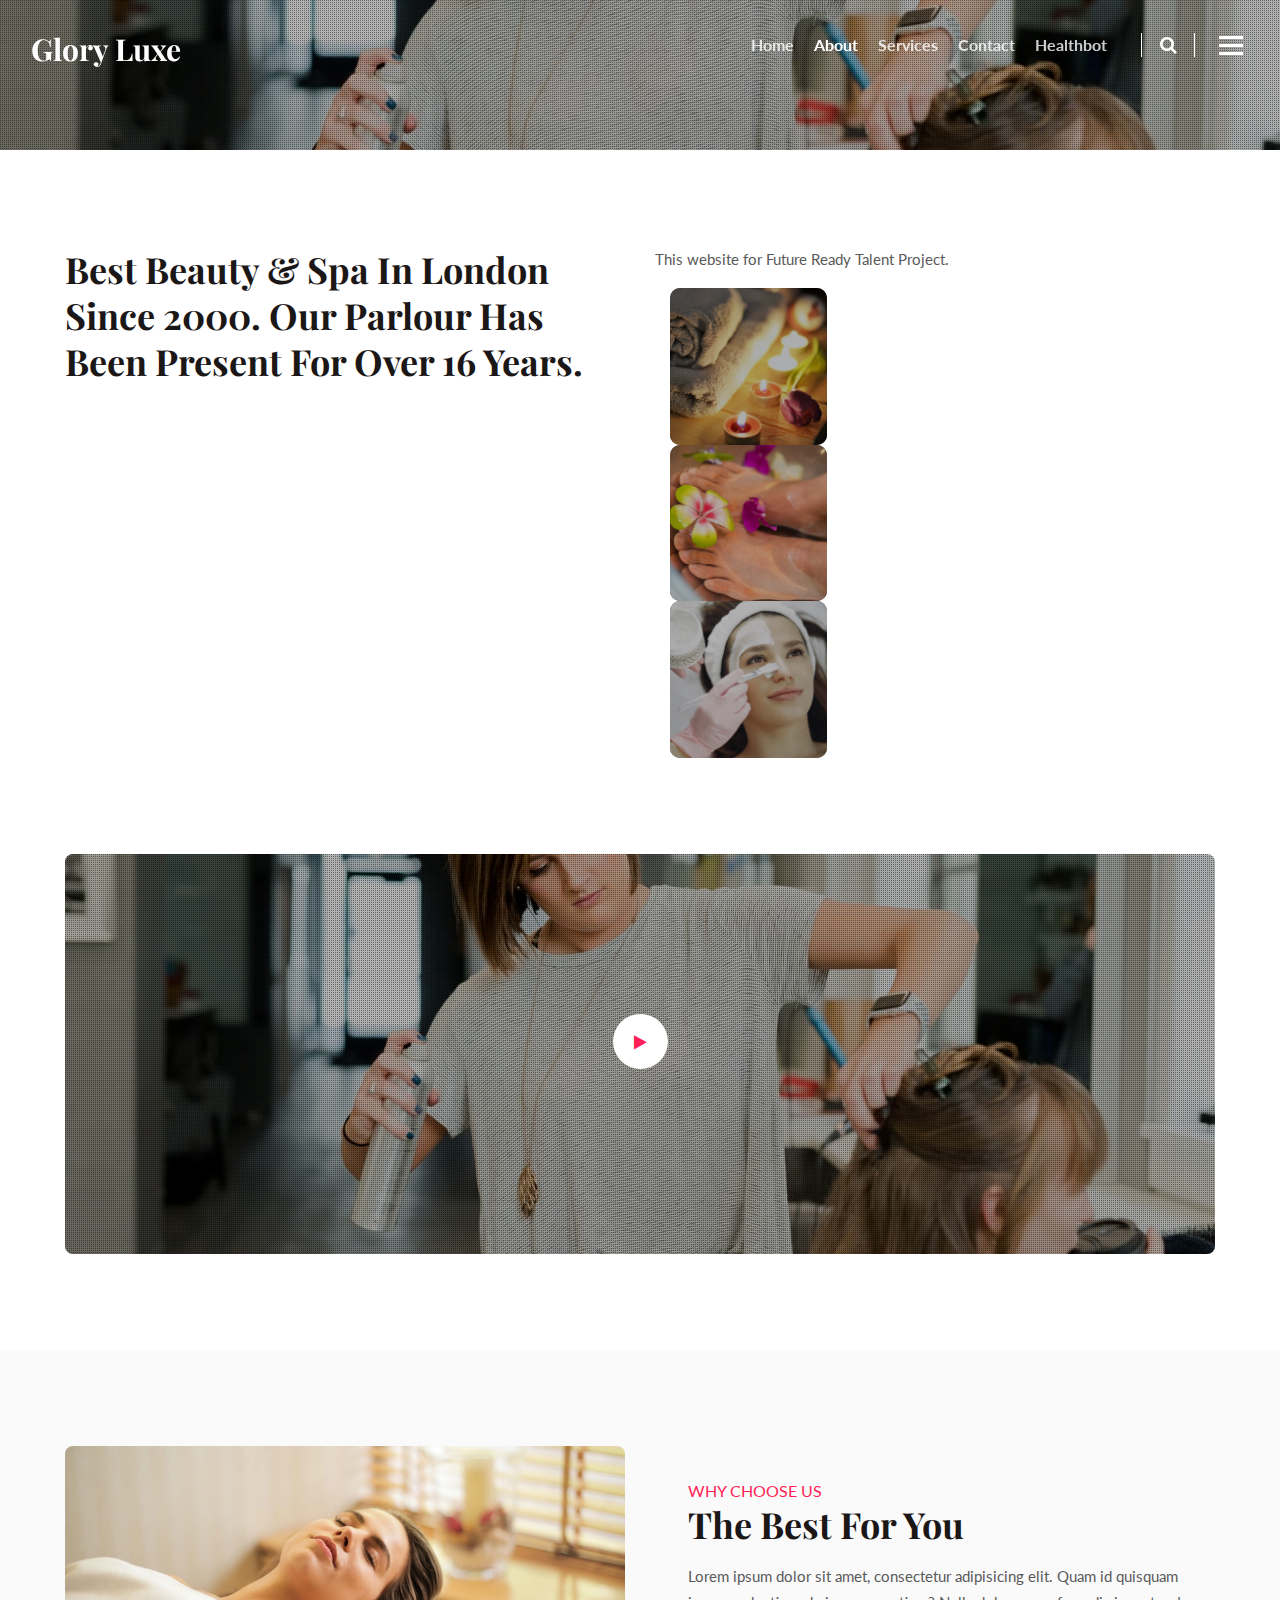
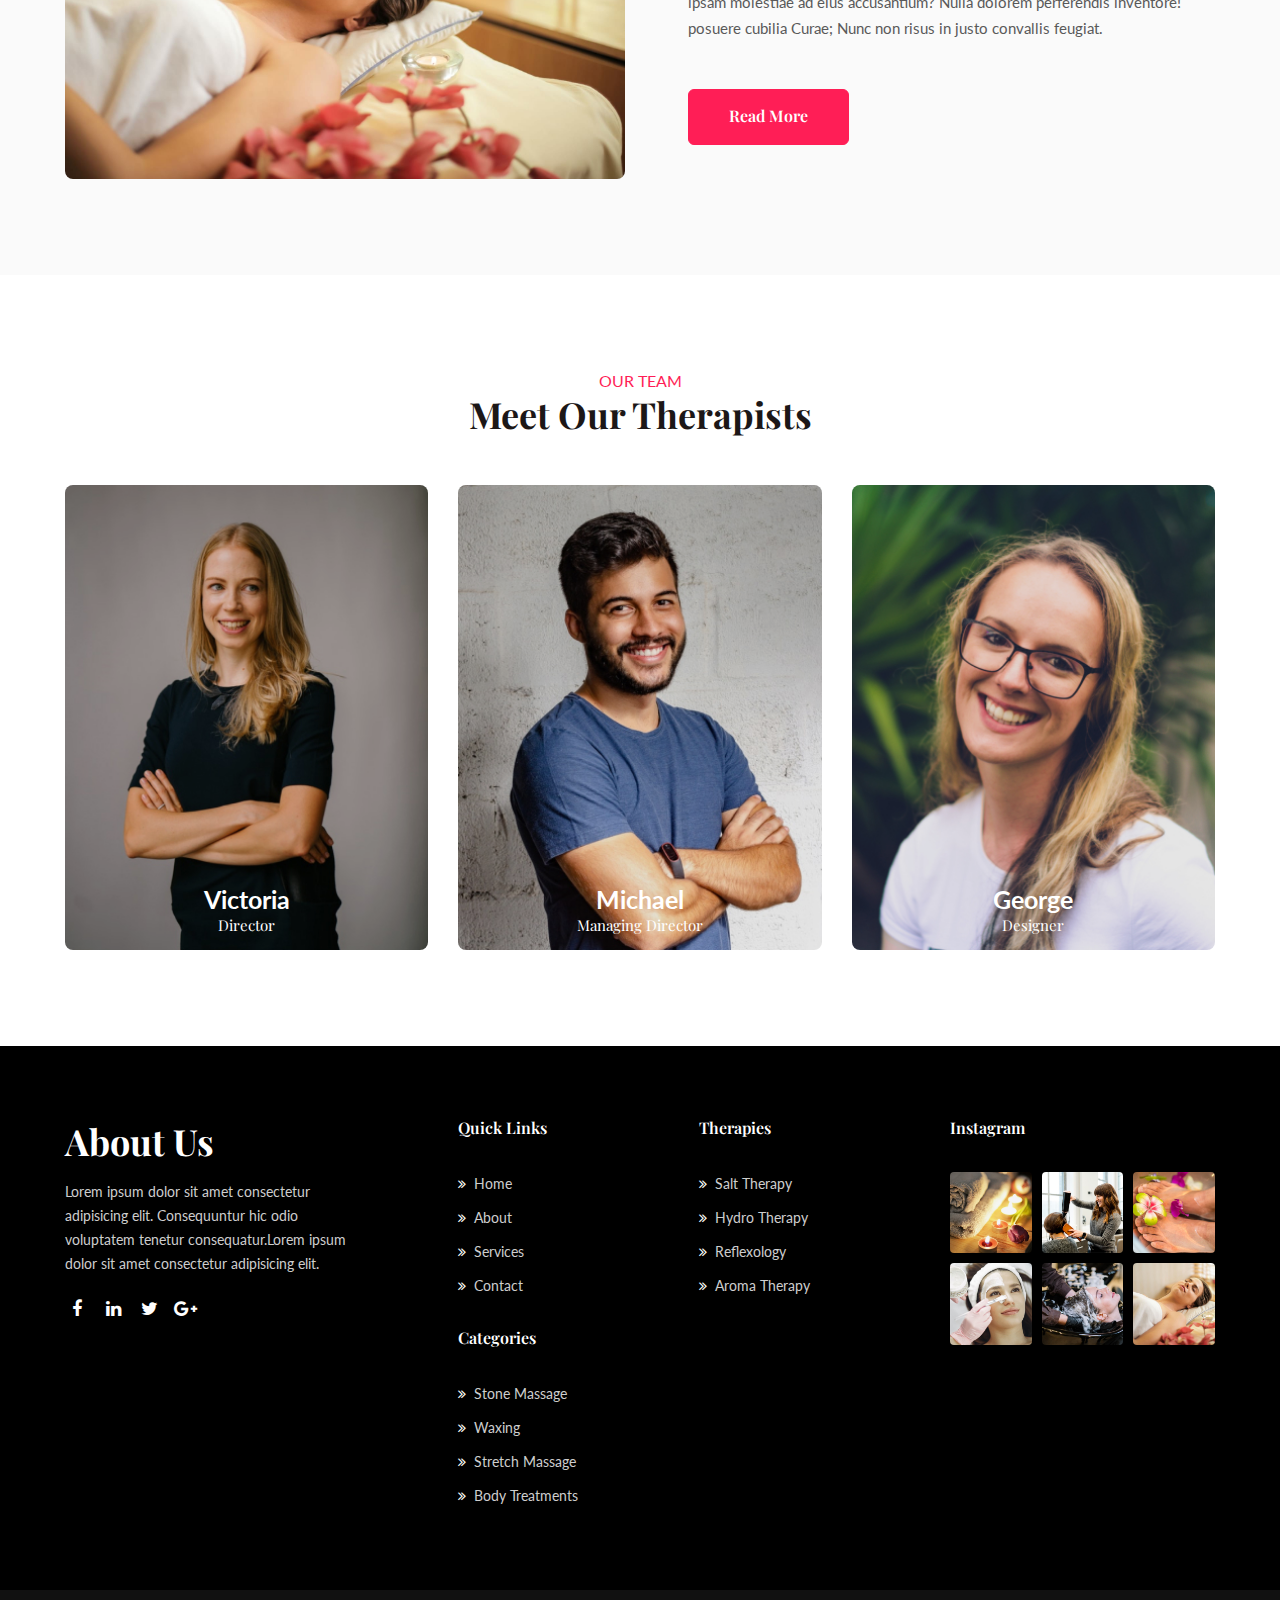
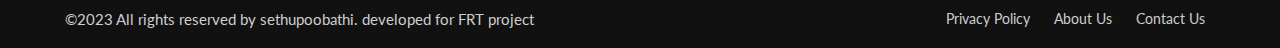
==== commit cfc3c6ce: "Update about.html" ====
--- a/about.html
+++ b/about.html
@@ -52,6 +52,9 @@
 						
 						<li class="nav-item">
 							<a class="nav-link" href="contact.html">Contact</a>
+						<li class="nav-item">
+							<a class="nav-link" href="Healthbot.html">Healthbot</a>
+						
 						</li>
 					</ul>
 					<!--/search-right-->
@@ -123,6 +126,9 @@
 								
 									<li class="nav-item">
 										<a class="nav-link" href="contact.html">Contact</a>
+									<li class="nav-item">
+										<a class="nav-link" href="healthbot.html">Healthbot</a>
+									
 									</li>
 								</ul>
 							</nav>
@@ -183,14 +189,8 @@
 							years.</h3>
 					</div>
 					<div class="col-lg-6 mt-lg-0 mt-4">
-						<p>Lorem ipsum dolor sit amet consectetur adipisicing elit. Fugit tempore sapiente, distinctio
-							perferendis voluptas consequatur quaerat incidunt. Similique, officia! Dolorum fugiat et
-							aliquam
-							necessitatibus quas reiciendis, totam voluptatibus deleniti tempore doloribus dolor modi, ab
-							facilis quam officiis ipsam doloremque.</p>
-						<p class="mt-3">Lorem ipsum dolor sit amet consectetur adipisicing elit. Doloribus veritatis
-							incidunt iste totam,
-							consequuntur minus assumenda commodi sint asperiores. Voluptatibus incidunt alias.</p>
+						<p>This website for Future Ready Talent Project.</p>
+						<p class="Project.</p>
 					</div>
 				</div>
 				<div class="row mt-5">
@@ -506,7 +506,7 @@
 				<div class="container">
 					<div class="copyright-footer">
 						<div class="columns text-lg-left">
-							<p>© 2023 All rights reserved by sethupoobathi. developed for FRT project<a</a></p>
+							<p>©2023 All rights reserved by sethupoobathi. developed for FRT project<a</a></p>
 						</div>
 						<ul class="columns text-lg-right">
 							<li><a href="#">Privacy Policy</a>
@@ -637,4 +637,4 @@
 	});
 </script>
 <!--//MENU-JS-->
-<script src="assets/js/bootstrap.min.js"></script>+<script src="assets/js/bootstrap.min.js"></script>
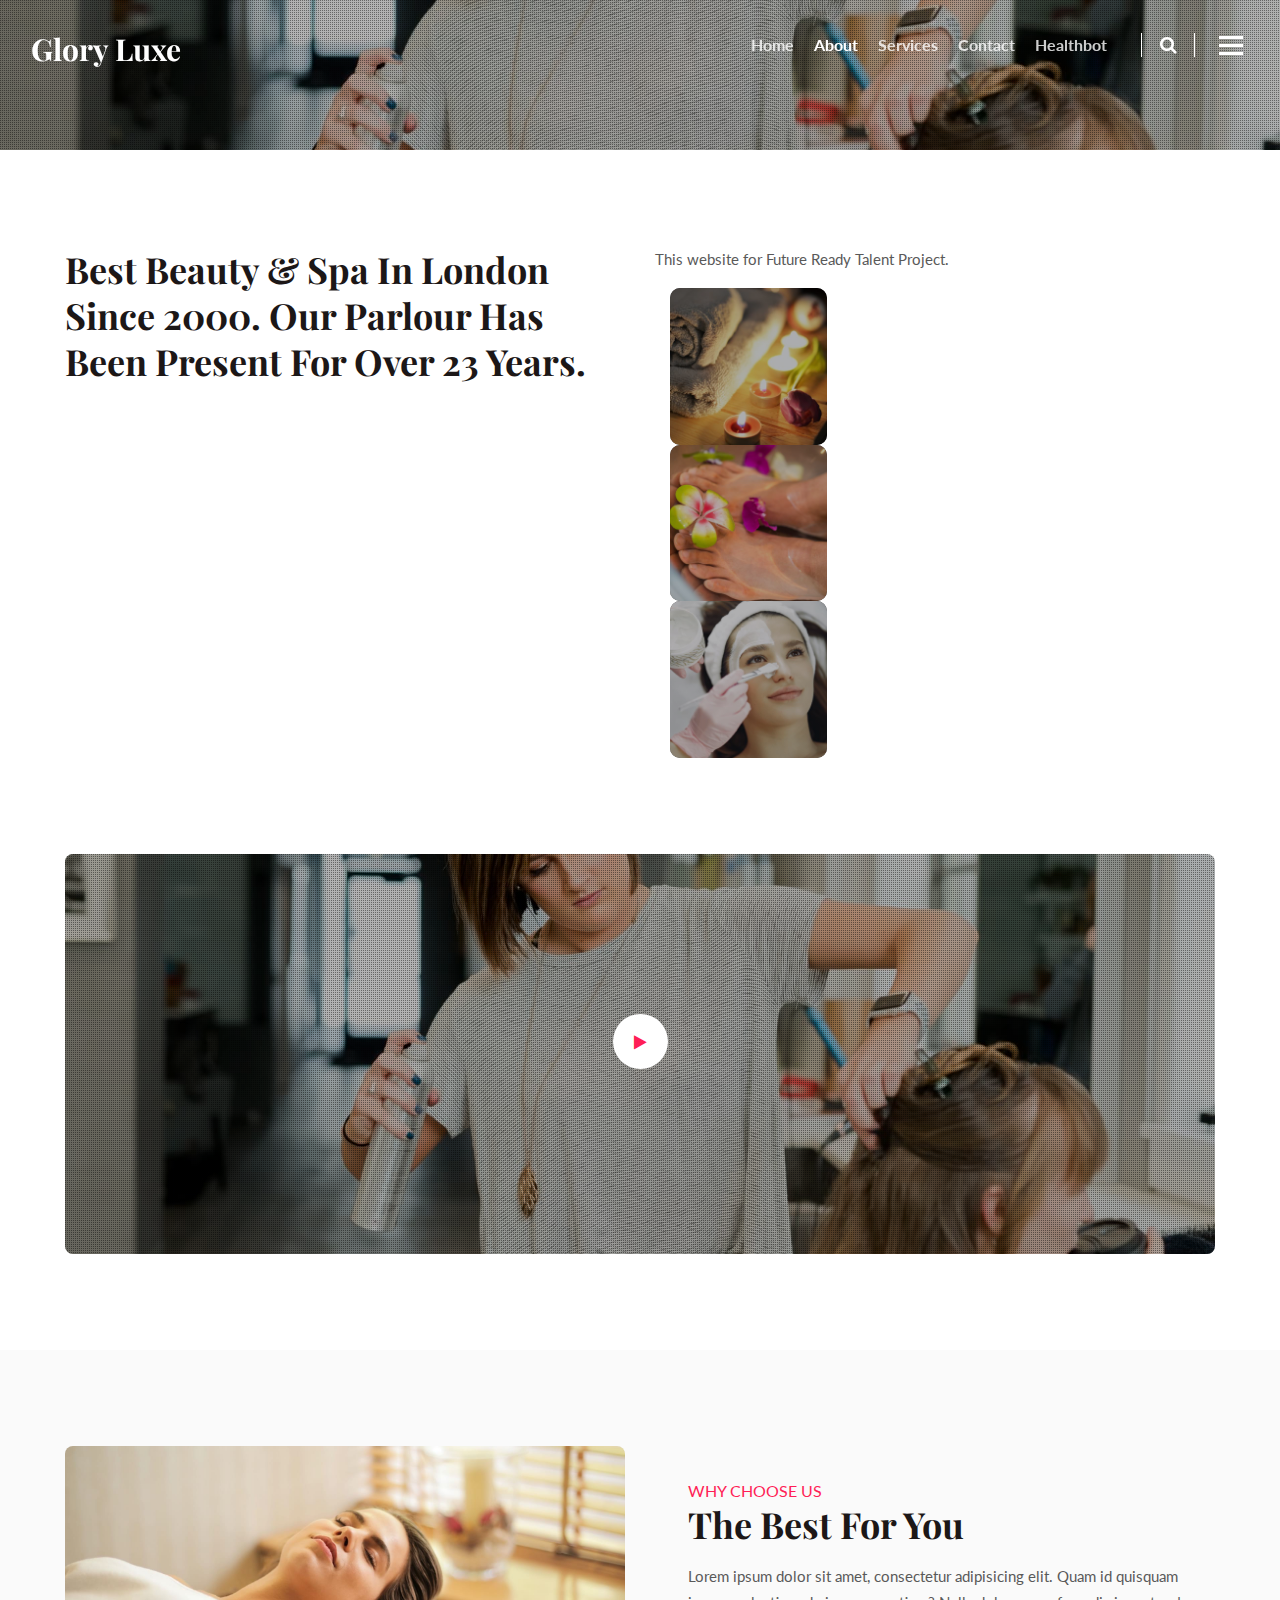
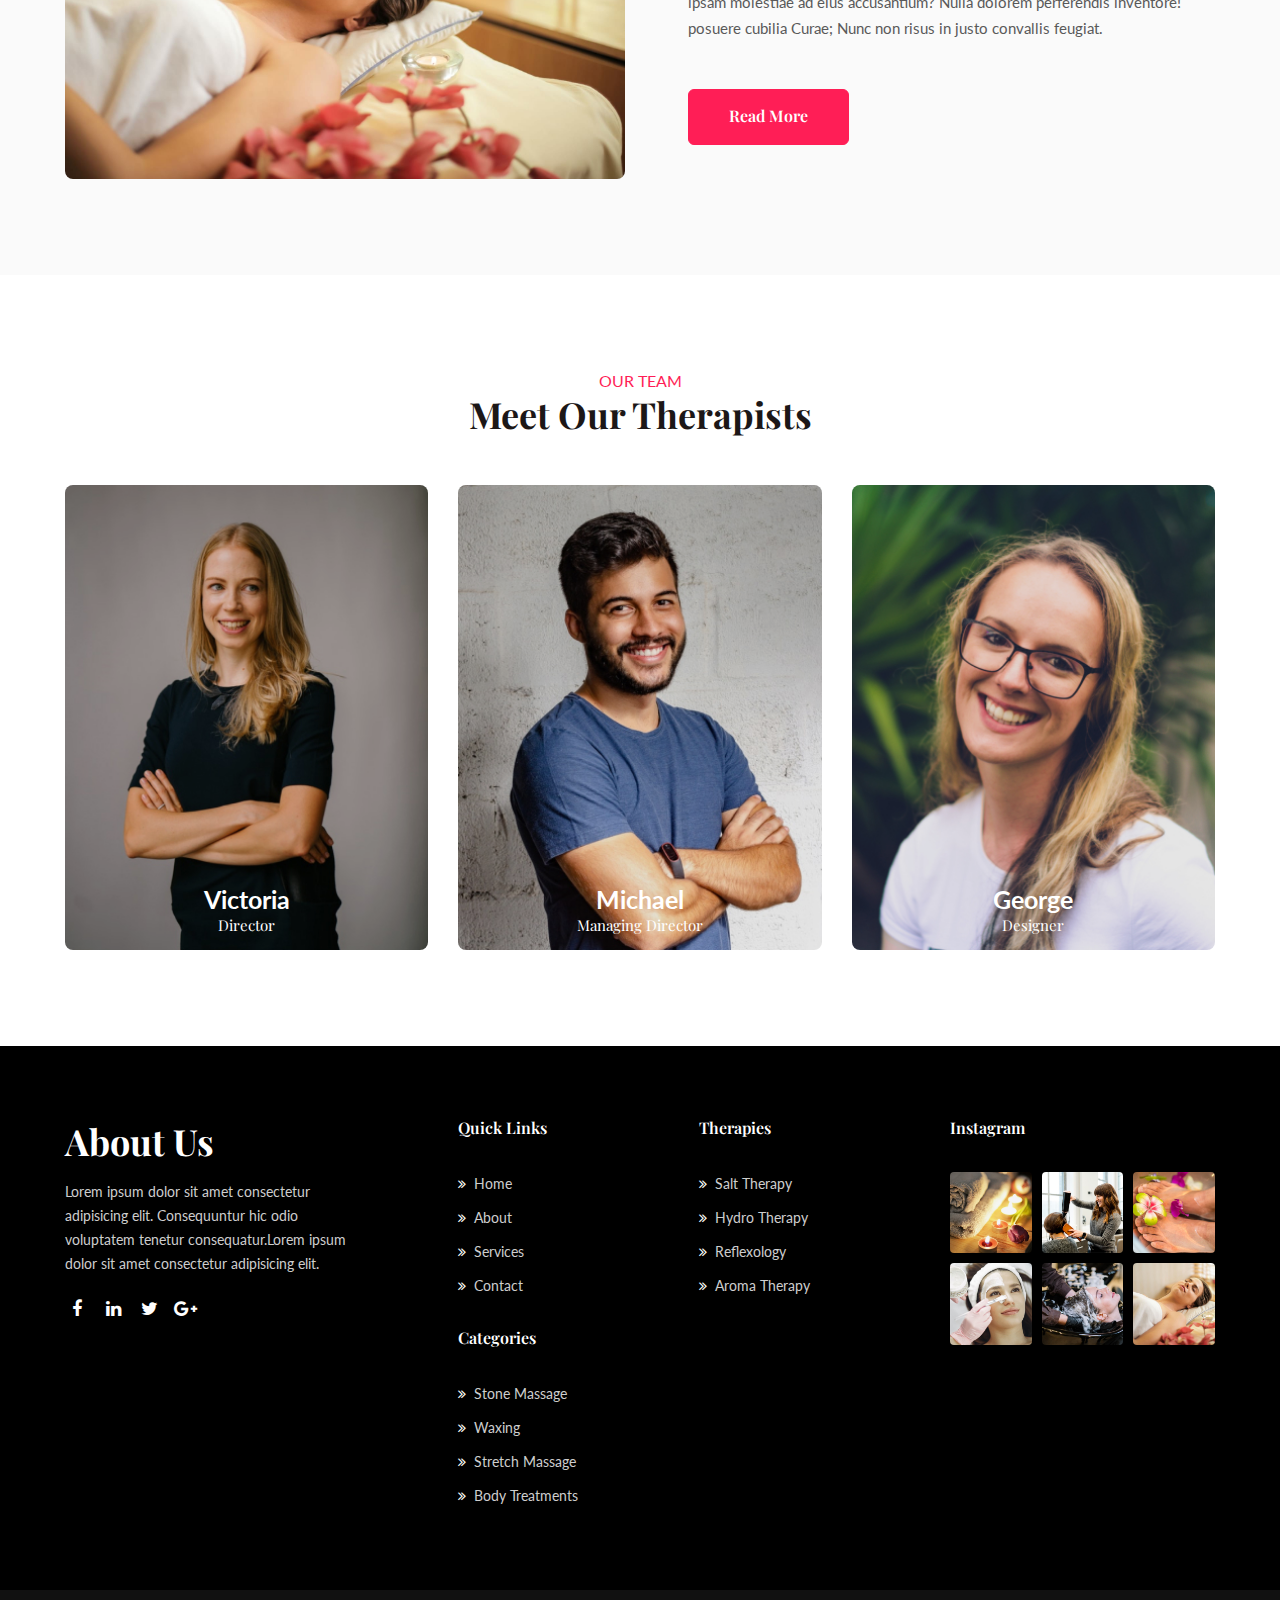
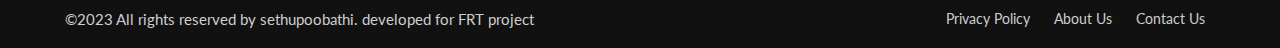
==== commit 7bb4cd22: "Update about.html" ====
--- a/about.html
+++ b/about.html
@@ -109,7 +109,7 @@
 			<h2 class="logo">
 			  <img src="image-path" alt="Your logo" title="Your logo" style="height:35px;" />
 			</h2> -->
-						<p class="mt-md-3 mt-2">Lorem ipsum dolor sit amet, elit. Eos expedita ipsam at fugiat ab.</p>
+						<p class="mt-md-3 mt-2">This Website deployed for Future Ready Talent Project</p>
 						<div class="widget-menu-items mt-sm-5 mt-4">
 							<h5 class="widget-title">Menu Items</h5>
 							<nav class="navbar p-0">
@@ -123,7 +123,6 @@
 									<li class="nav-item">
 										<a class="nav-link" href="services.html">Services</a>
 									</li>
-								
 									<li class="nav-item">
 										<a class="nav-link" href="contact.html">Contact</a>
 									<li class="nav-item">
@@ -185,7 +184,7 @@
 				<div class="row about-text">
 					<div class="col-lg-6">
 						<h3 class="hny-title">Best Beauty & Spa in London since 2000. Our parlour has been present for
-							over 16
+							over 23
 							years.</h3>
 					</div>
 					<div class="col-lg-6 mt-lg-0 mt-4">
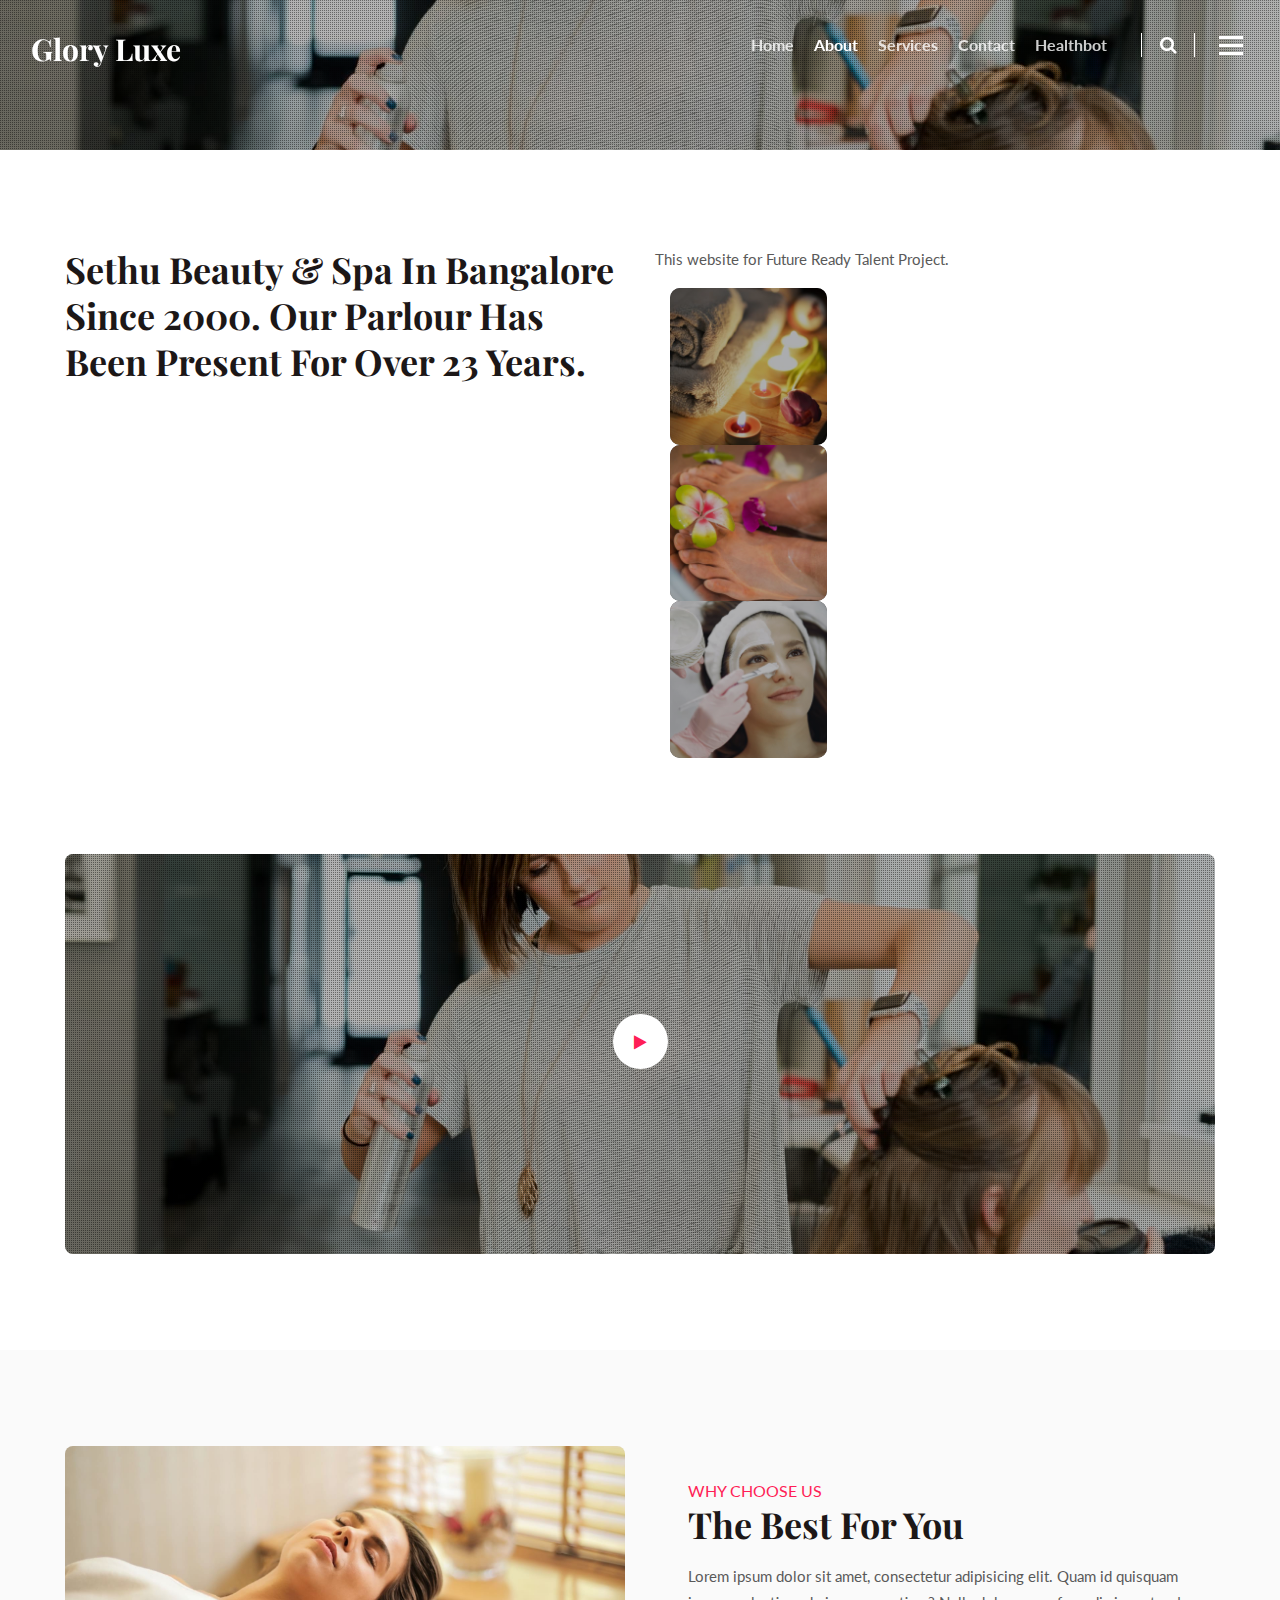
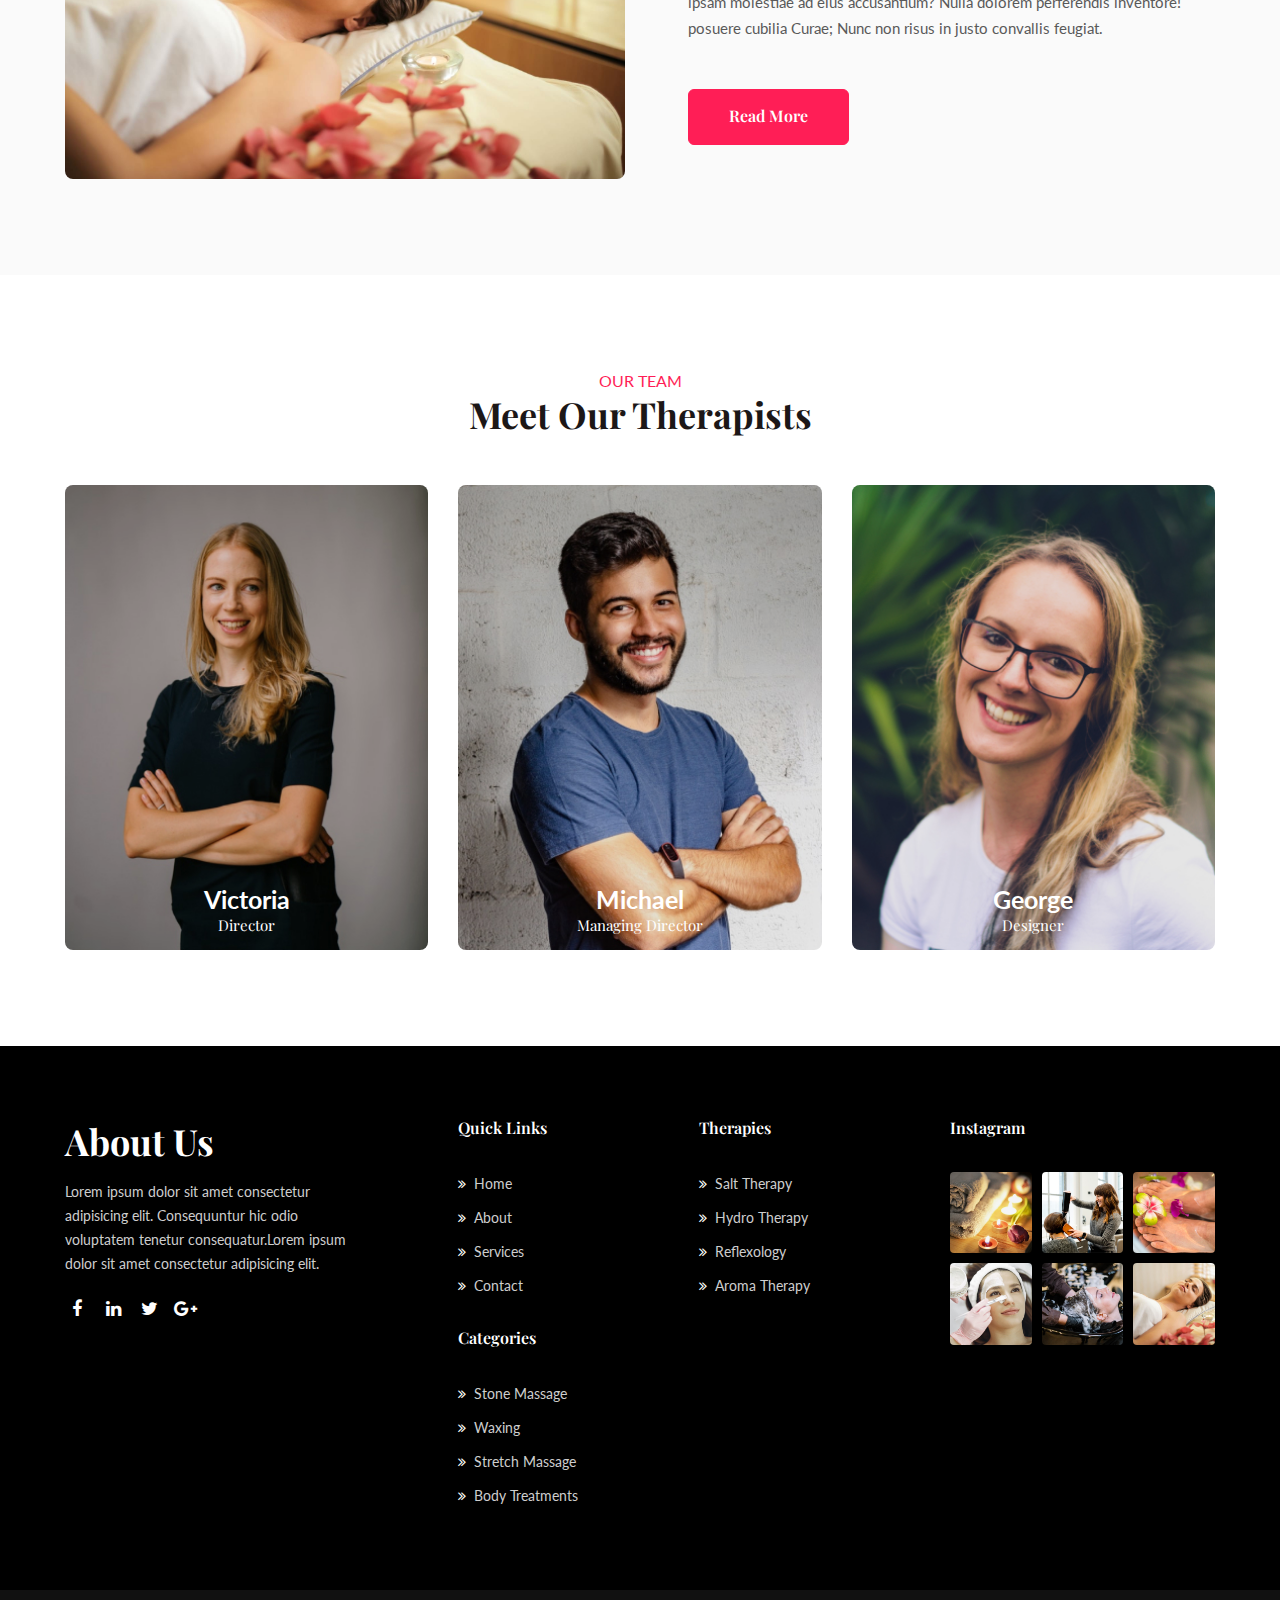
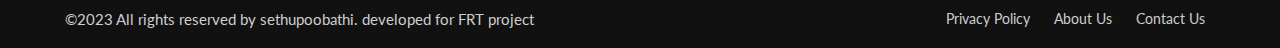
==== commit 53b50769: "Update about.html" ====
--- a/about.html
+++ b/about.html
@@ -6,7 +6,7 @@
 	<!-- Required meta tags -->
 	<meta charset="utf-8">
 	<meta name="viewport" content="width=device-width, initial-scale=1, shrink-to-fit=no">
-	<title>Glory Luxe a Beauty & Spa Category Bootstrap Responsive Website Template | About :: W3layouts
+	<title>Sethu a Beauty & Spa Category Bootstrap Responsive Website Template | About :: W3layouts
 	</title>
 	<!-- Template CSS -->
 	<link rel="stylesheet" href="assets/css/style-starter.css">
@@ -136,7 +136,7 @@
 							<h5 class="widget-title">Contact Us</h5>
 							<ul class="icon-rounded address">
 								<li>
-									<p> #135 block, Barnard St. Brooklyn, <br>NY 10036, USA</p>
+									<p> #1/10,Horamavu St. Brooklyn,  Bangalore, INDIA</p>
 								</li>
 								<li class="mt-3">
 									<p><span class="fa fa-phone"></span> <a
@@ -183,7 +183,7 @@
 			<div class="maghny-gd-1">
 				<div class="row about-text">
 					<div class="col-lg-6">
-						<h3 class="hny-title">Best Beauty & Spa in London since 2000. Our parlour has been present for
+						<h3 class="hny-title">Sethu Beauty & Spa in Bangalore since 2000. Our parlour has been present for
 							over 23
 							years.</h3>
 					</div>
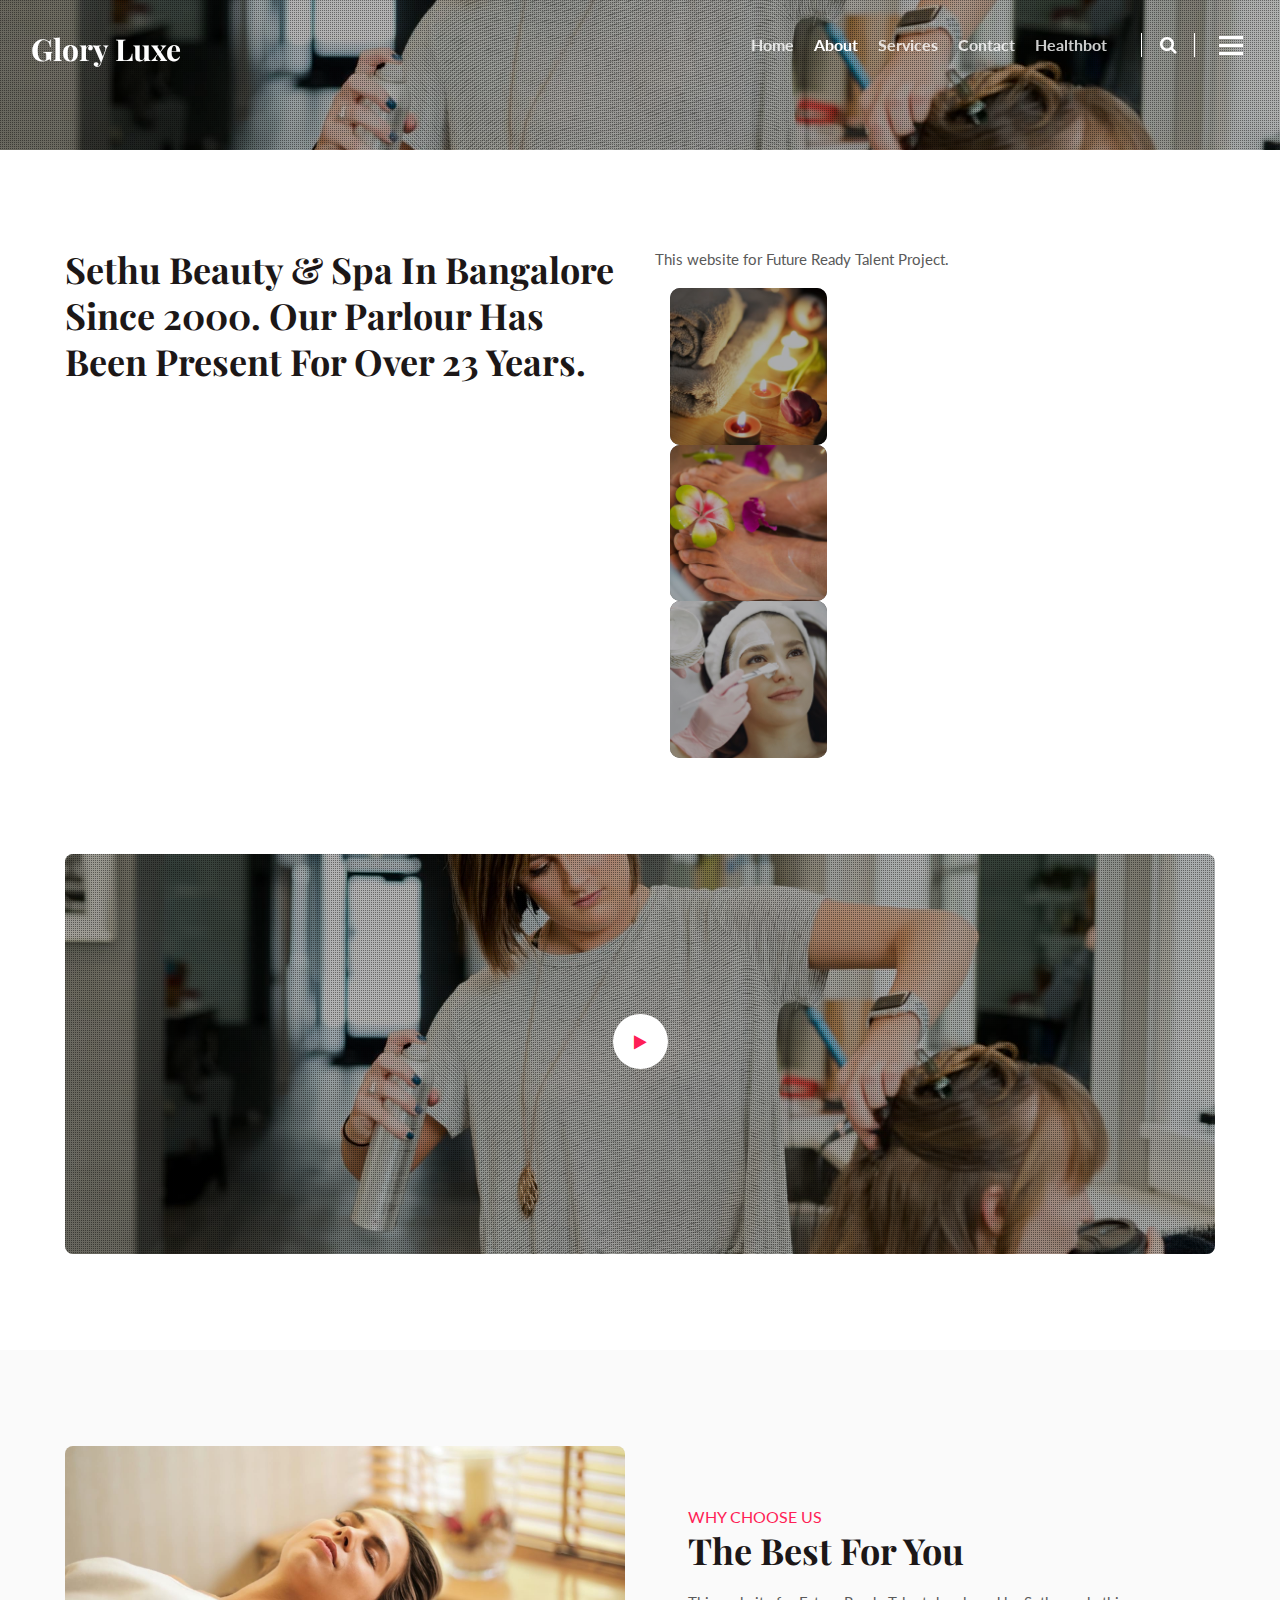
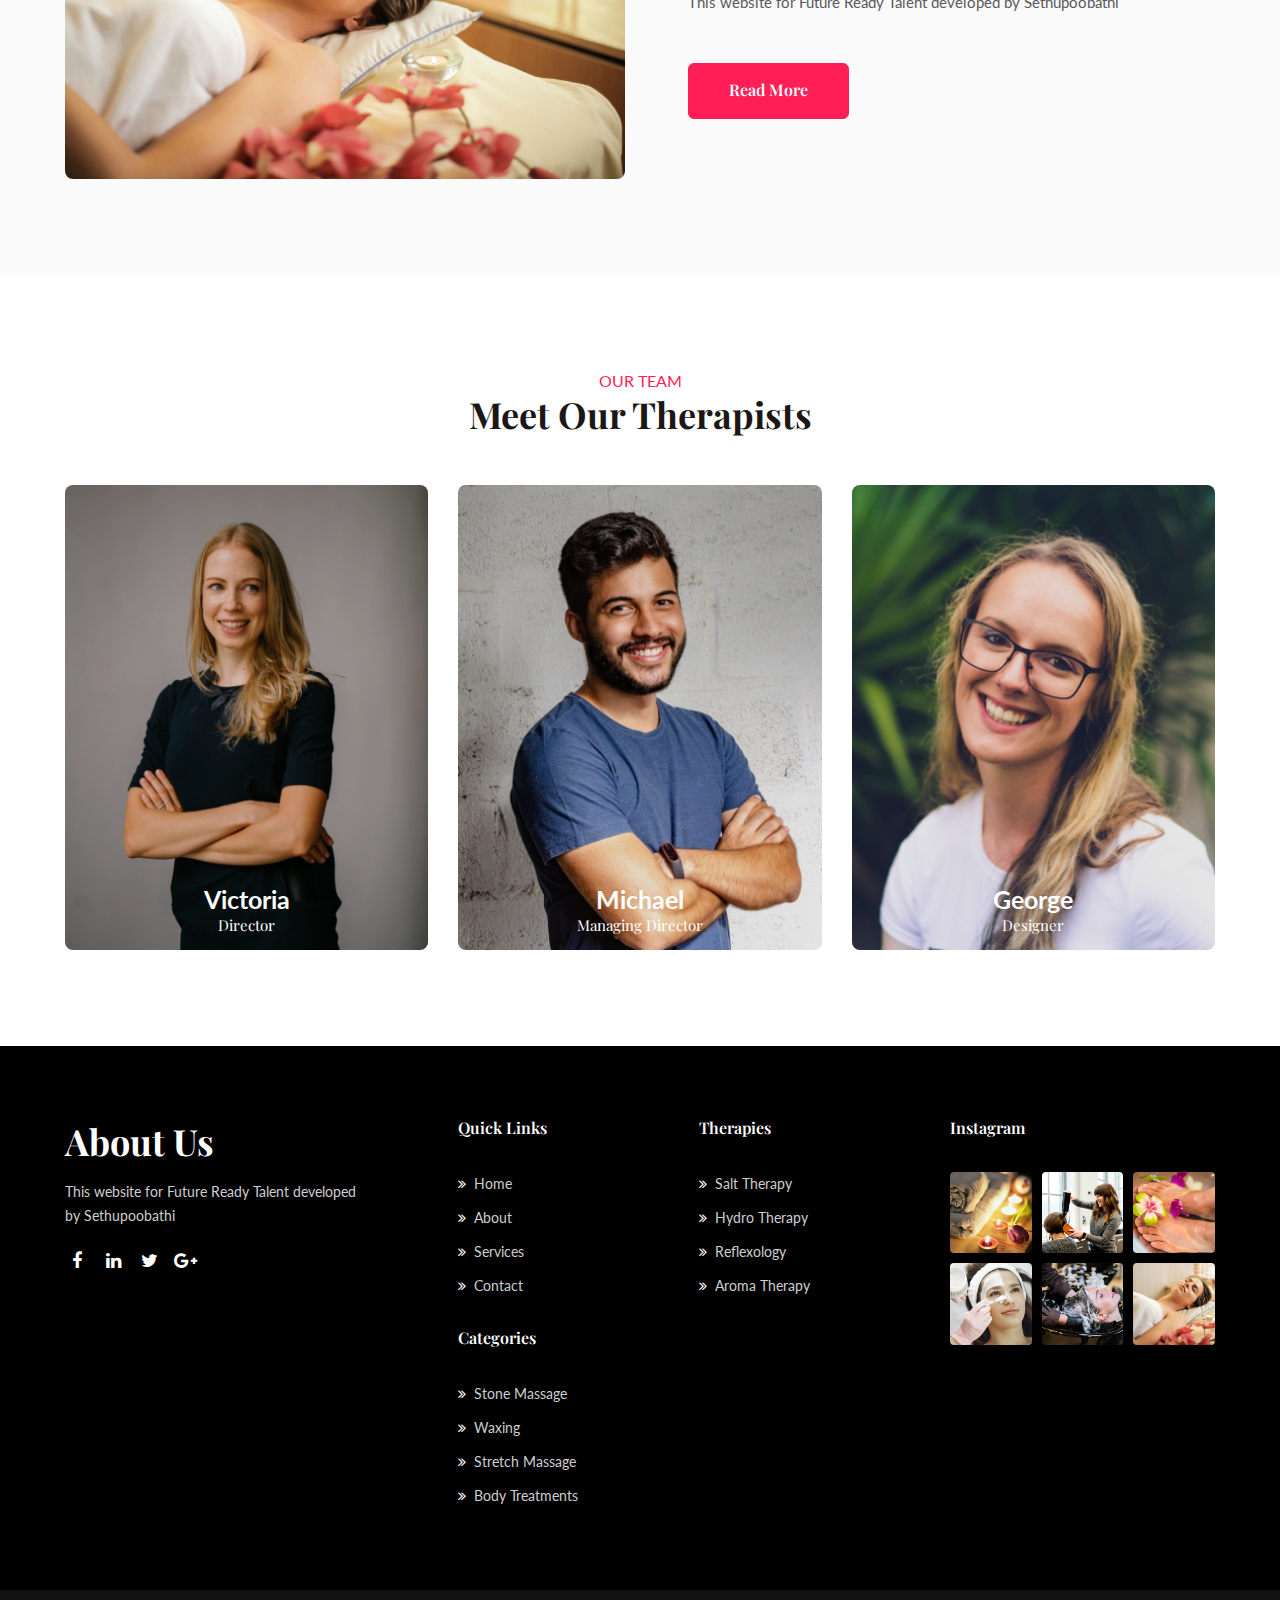
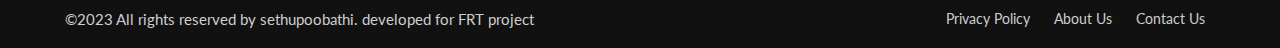
==== commit 7c1ccf48: "Update about.html" ====
--- a/about.html
+++ b/about.html
@@ -279,9 +279,7 @@
 				<div class="col-lg-6 bottomhny-gd-ingf pl-lg-5 mt-lg-0 mt-5">
 					<h6 class="sub-title">Why Choose Us</h6>
 					<h3 class="hny-title">The Best for You</h3>
-					<p class="mt-3">Lorem ipsum dolor sit amet, consectetur adipisicing elit. Quam id quisquam ipsam
-						molestiae ad eius accusantium? Nulla dolorem perferendis inventore! posuere cubilia Curae;
-						Nunc non risus in justo convallis feugiat.</p>
+					<p class="mt-3">This website for Future Ready Talent developed by Sethupoobathi </p>
 					<div class="ready-more mt-lg-5 mt-4">
 						<a class="btn btn-style btn-primary" href="about.html">Read More</a>
 					</div>
@@ -383,9 +381,7 @@
 										<a class="navbar-brand" href="#index.html">
 											<img src="image-path" alt="Your logo" title="Your logo" style="height:35px;" />
 										</a> -->
-									<p class="pr-lg-5">Lorem ipsum dolor sit amet consectetur adipisicing elit.
-										Consequuntur hic odio voluptatem tenetur consequatur.Lorem ipsum dolor sit amet
-										consectetur adipisicing elit. </p>
+									<p class="pr-lg-5">This website for Future Ready Talent developed by Sethupoobathi </p>
 									<div class="columns-2">
 										<ul class="social">
 											<li><a href="#facebook"><span class="fa fa-facebook"
